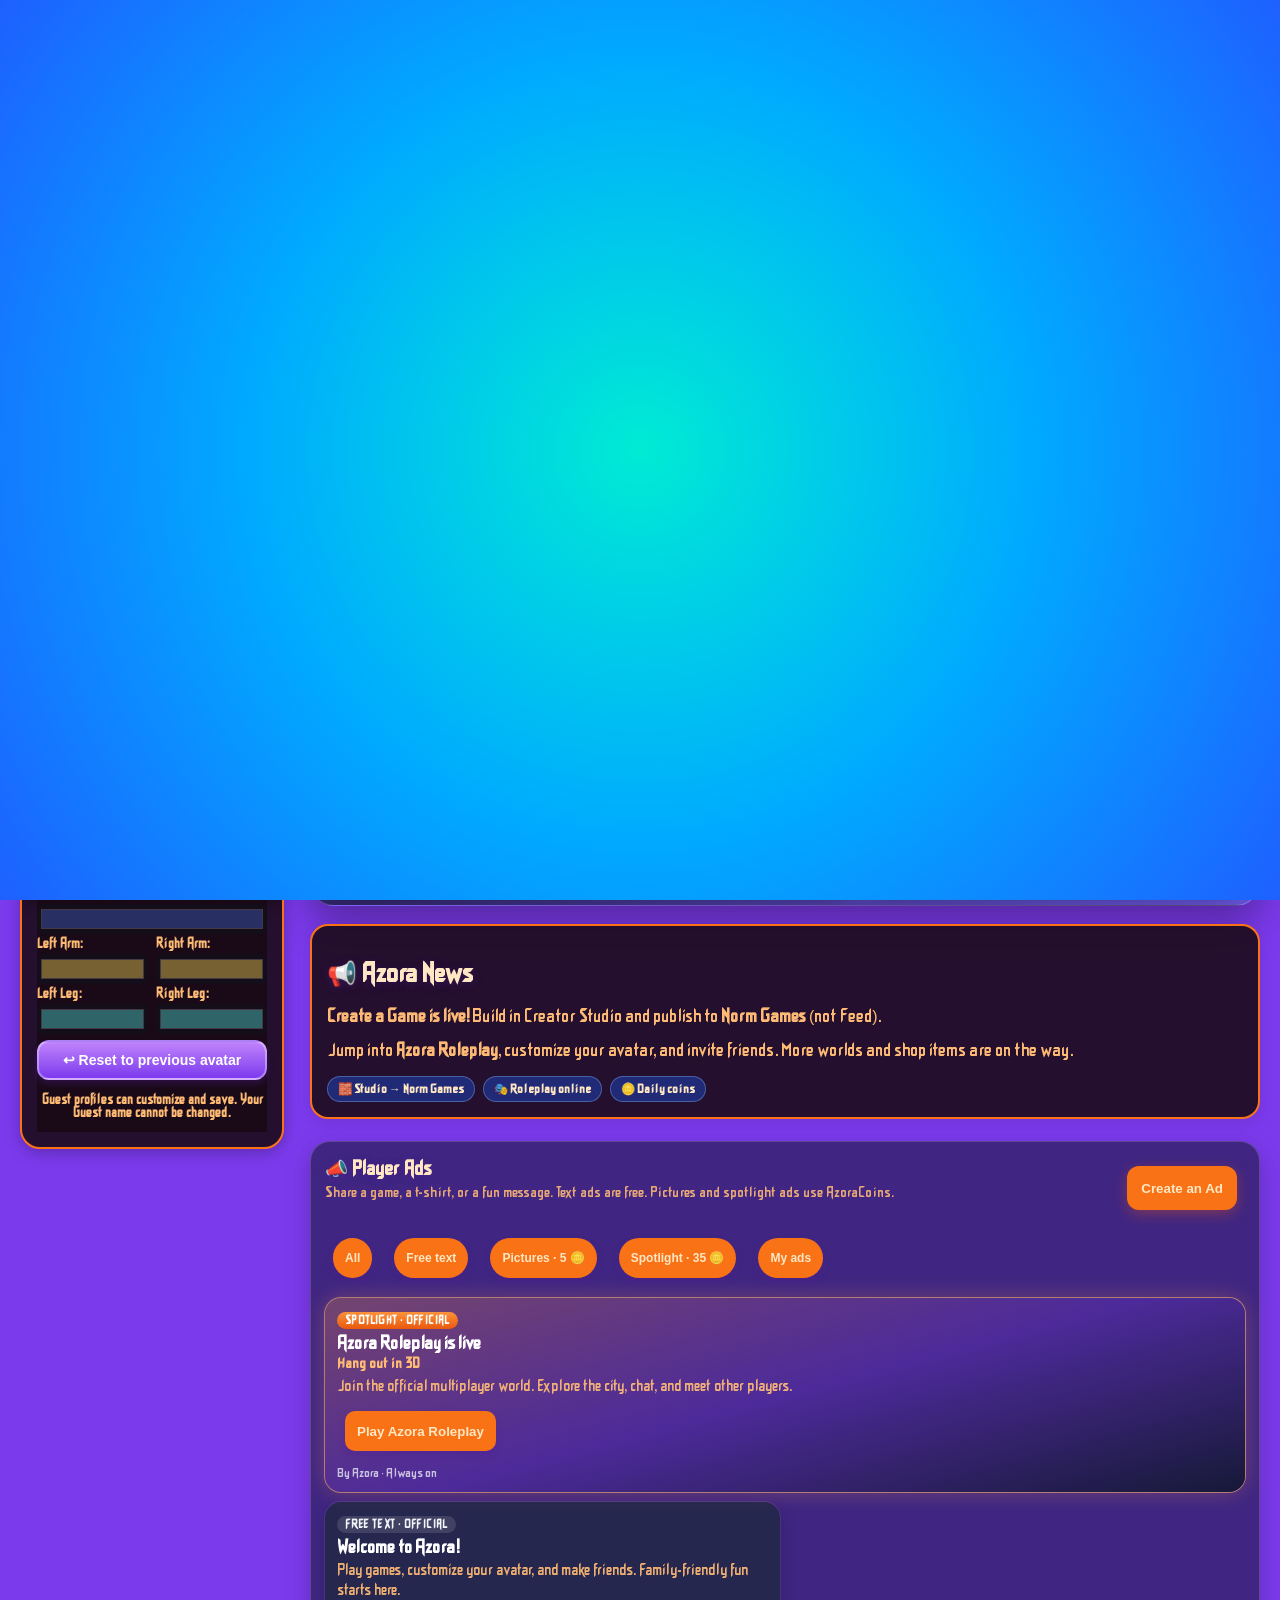
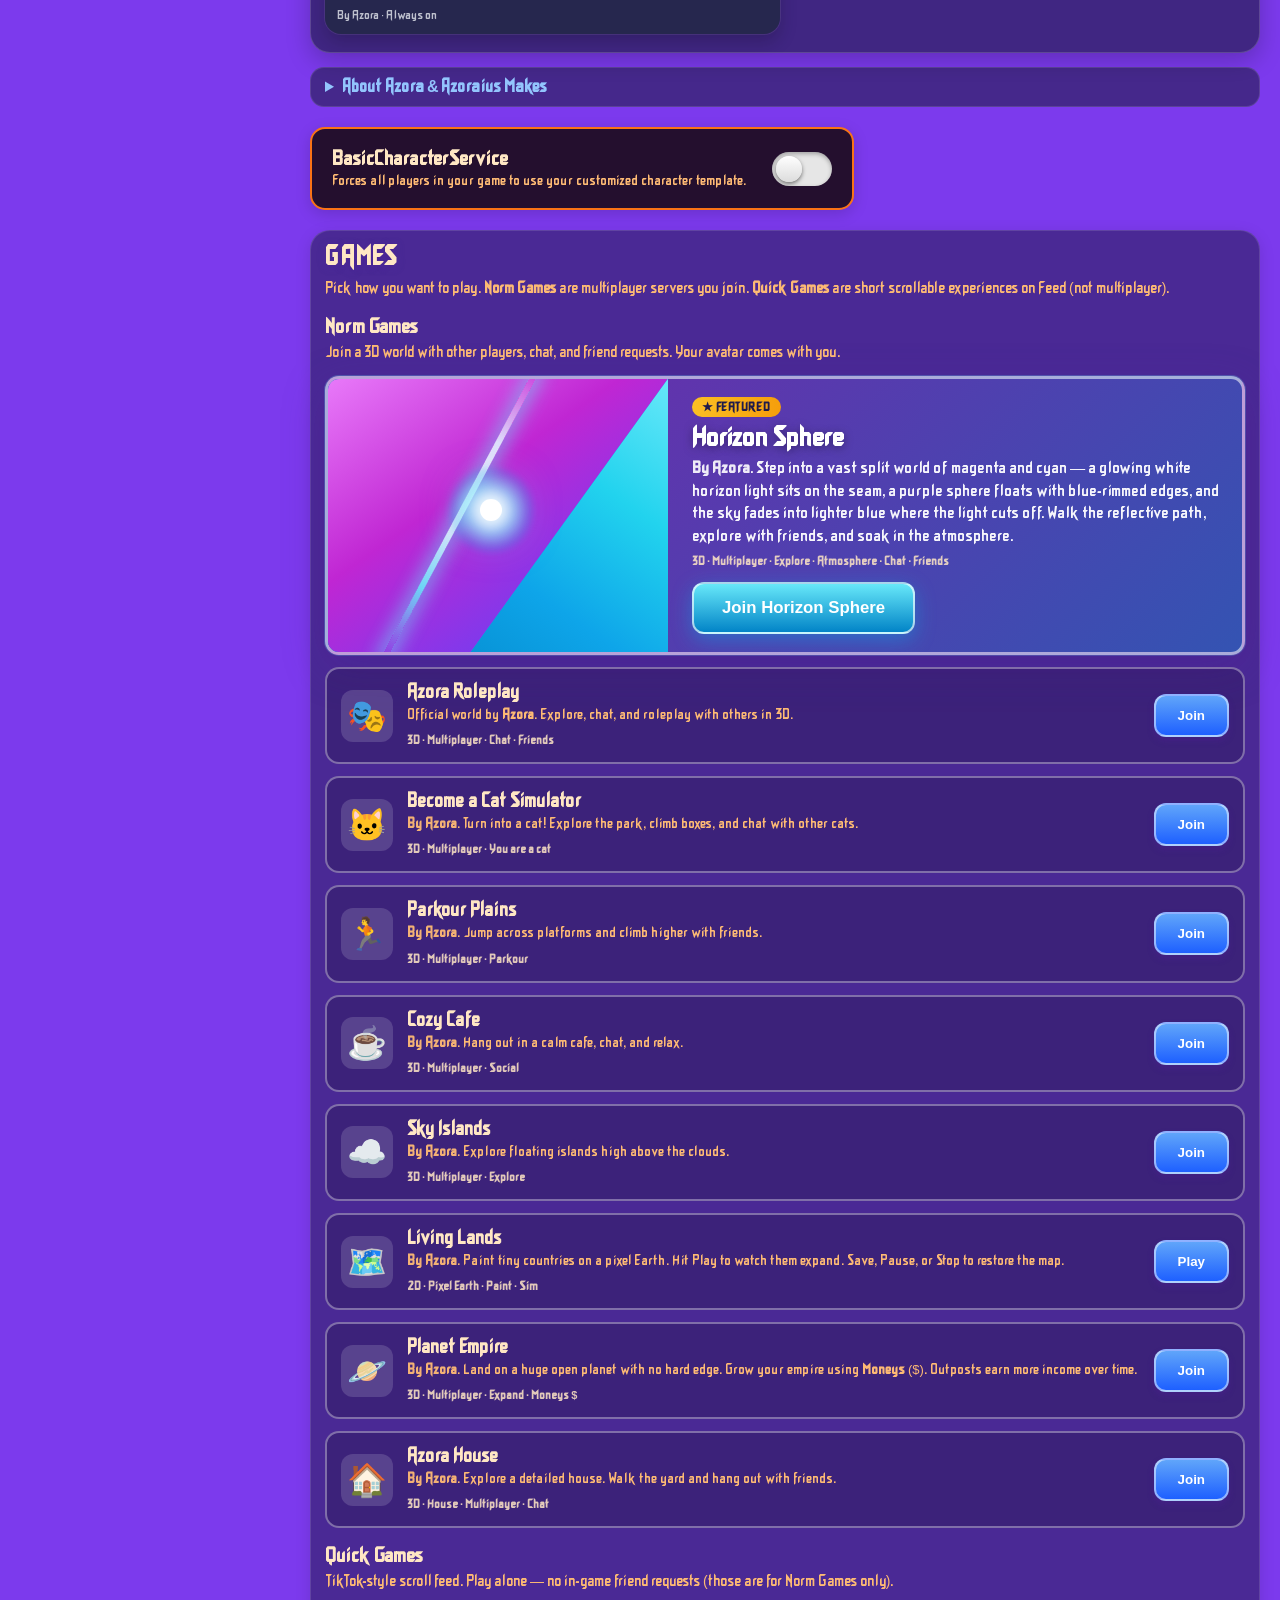
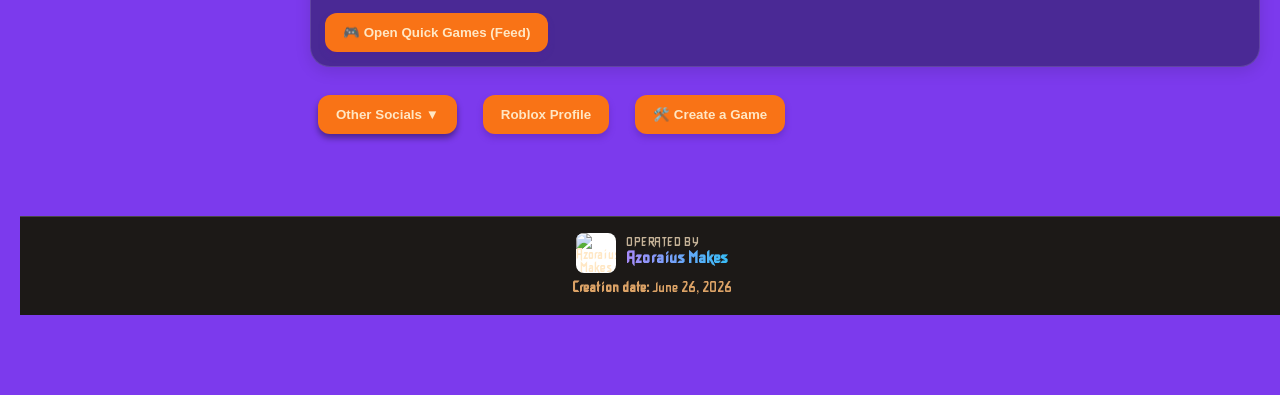
==== index.html @ 71beddd8 "Add files via upload" ====
<!DOCTYPE html>
<html lang="en" data-azora-shell="web">
<head>
    <meta charset="UTF-8">
    <meta name="viewport" content="width=device-width, initial-scale=1.0, viewport-fit=cover">
    <title>Azora</title>
    <meta name="application-name" content="Azora">
    <meta name="theme-color" content="#1e60ff">
    <meta name="mobile-web-app-capable" content="yes">
    <meta name="apple-mobile-web-app-capable" content="yes">
    <meta name="apple-mobile-web-app-status-bar-style" content="black-translucent">
    <meta name="apple-mobile-web-app-title" content="Azora">
    <link rel="manifest" href="manifest-azora.json">
    <link rel="apple-touch-icon" href="logo.jpg?v=70.2">
    <link rel="icon" href="logo.jpg?v=70.2">
    <link rel="stylesheet" href="style.css?v=72.34">
    <script src="https://cdnjs.cloudflare.com/ajax/libs/three.js/r128/three.min.js"></script>
</head>
<body>

<!-- Full-screen edge color wipe (behind all UI) -->
<div id="azoraBgWipe" aria-hidden="true">
    <div class="azora-bg-base" id="azoraBgBase"></div>
    <div class="azora-bg-wave" id="azoraBgWave"></div>
</div>
<canvas id="azoraSparkleLayer" class="azora-sparkle-layer" width="800" height="600" aria-hidden="true"></canvas>
<div id="azoraHalloweenLayer" class="azora-halloween-layer" aria-hidden="true"></div>

<div id="azoraDosOverlay" class="azora-dos-overlay" style="display:none;" aria-hidden="true">
    <pre id="azoraDosLog" class="azora-dos-log"></pre>
    <div class="azora-dos-row">
        <span>C:\AZORA&gt;</span>
        <input id="azoraDosInput" type="text" autocomplete="off" spellcheck="false" aria-label="Azora command line">
    </div>
</div>

<div id="azoraForumOverlay" class="azora-forum-overlay" style="display:none;">
    <div class="azora-forum-shell">
        <header>
            <strong>Azora Community Forum</strong>
            <button type="button" onclick="closeAzoraForum()">Close</button>
        </header>
        <div id="azoraForumThreads" class="azora-forum-threads"></div>
        <form onsubmit="postAzoraForumThread(event)">
            <input id="forumTitle" maxlength="80" placeholder="Thread title">
            <textarea id="forumBody" maxlength="400" placeholder="Write a post"></textarea>
            <button type="submit">Post thread</button>
        </form>
    </div>
</div>

<div id="azoraWin95Desktop" class="azora-win95" style="display:none;" aria-hidden="true">
    <div class="win95-icons">
        <button type="button" onclick="openWin95App('shop')">Shop</button>
        <button type="button" onclick="openWin95App('bag')">Bag</button>
        <button type="button" onclick="openWin95App('chat')">Chat</button>
        <button type="button" onclick="openWin95App('settings')">Settings</button>
        <button type="button" onclick="applyDecadeTheme('2026')">My Computer<br>(Exit)</button>
    </div>
    <div class="win95-taskbar"><span>Start</span><span>Azora 95</span></div>
</div>

<!-- Offline / no internet full-screen -->
<div id="azoraOfflineScreen" class="azora-offline-screen" style="display:none;" aria-hidden="true" role="alert">
    <div class="azora-offline-inner">
        <div class="azora-offline-icon" aria-hidden="true">
            <svg class="azora-wifi-svg" viewBox="0 0 64 64" width="88" height="88" xmlns="http://www.w3.org/2000/svg">
                <!-- Tilted wifi arcs + slash -->
                <g transform="rotate(-18 32 32)">
                    <path d="M8 26c13-13 35-13 48 0" fill="none" stroke="currentColor" stroke-width="4" stroke-linecap="round" opacity="0.35"/>
                    <path d="M16 34c9-9 23-9 32 0" fill="none" stroke="currentColor" stroke-width="4" stroke-linecap="round" opacity="0.55"/>
                    <path d="M24 42c5-5 11-5 16 0" fill="none" stroke="currentColor" stroke-width="4" stroke-linecap="round" opacity="0.75"/>
                    <circle cx="32" cy="50" r="3.5" fill="currentColor"/>
                    <line x1="14" y1="52" x2="50" y2="16" stroke="currentColor" stroke-width="5" stroke-linecap="round"/>
                </g>
            </svg>
        </div>
        <div class="azora-offline-text">
            <h1>It looks like you haven&apos;t connected to the internet.</h1>
            <p class="azora-offline-lead">Azora needs a connection for some features — like cloud accounts, updates, and joining live Norm Games.</p>
            <ul class="azora-offline-list">
                <li>Check your Wi‑Fi or mobile data</li>
                <li>Turn airplane mode off if it&apos;s on</li>
                <li>Then tap Try again below</li>
            </ul>
            <p class="azora-offline-note">Saved progress on this device still stays on this device. You can keep using offline parts once you&apos;re back online.</p>
            <button type="button" class="azora-offline-retry" id="azoraOfflineRetryBtn" onclick="retryAzoraConnection()">Try again</button>
            <p class="azora-offline-status" id="azoraOfflineStatus"></p>
        </div>
    </div>
</div>

<!-- Connection lost reminder (10 seconds) -->
<div id="azoraConnectionLostToast" class="azora-connection-lost-toast" style="display:none;" role="alert" aria-live="assertive">
    <div class="azora-cl-inner">
        <span class="azora-cl-icon" aria-hidden="true">📡</span>
        <div class="azora-cl-copy">
            <span class="azora-cl-text">Your connection was lost. Please connect to the internet.</span>
            <span class="azora-cl-sub">Azora will keep running — some features may not work (cloud accounts, live multiplayer, updates).</span>
            <span class="azora-cl-mode" id="azoraClModeLine">Mode: Play Azora Offline — some features may not work</span>
        </div>
    </div>
    <div class="azora-cl-bar"><div class="azora-cl-bar-fill" id="azoraConnectionLostBar"></div></div>
</div>

<div id="introSplash" class="intro-splash">
    <div class="intro-content">
        <h2 class="slide-text text-welcome">Welcome to</h2>
        <h1 class="slide-text text-azora">Azora</h1>
    </div>
</div>

<div id="azoraLoadingScreen" class="azora-loading-screen" style="display:none;" aria-hidden="true">
    <div class="azora-loading-stage" id="azoraLoadingStage">
        <p class="azora-loading-status" id="azoraLoadingStatus">Checking internet connection...</p>
        <canvas id="azoraEarthCanvas" class="azora-earth-canvas" width="280" height="280" aria-label="Rotating Earth"></canvas>
        <p class="azora-loading-hint" id="azoraLoadingHint"></p>
        <div id="azoraOfflineError" class="azora-offline-error" style="display:none;">
            <strong>No internet connection</strong>
            <p>Azora needs a connection to continue. Check your Wi‑Fi or data, then tap Retry.</p>
            <button type="button" onclick="retryAzoraInternetCheck()">Retry</button>
        </div>
    </div>
</div>

<div id="accountOverlay" class="overlay" style="display:none;">
    <div class="popup">
        <img src="logo.jpg?v=70.2" class="popupLogo" alt="Azora Logo">
        <h1 id="popupTitle">Join Azora</h1>
        <p id="popupSubtitle">Build games.<br>Customize avatars.<br>Have fun.</p>
        <input id="username" type="text" placeholder="Username">
        <input id="password" type="password" placeholder="Password">
        <input id="confirmPassword" type="password" placeholder="Confirm Password">
        <input id="email" type="email" placeholder="Email (strongly recommended)">
        
        <div class="gender-picker" id="signupGenderPicker" role="group" aria-label="Avatar gender">
            <span class="gender-picker-label">Avatar style</span>
            <div class="gender-picker-row">
                <label class="gender-option">
                    <input type="radio" name="azoraGender" value="boy" checked>
                    <span class="gender-chip">👦 Boy</span>
                </label>
                <label class="gender-option">
                    <input type="radio" name="azoraGender" value="girl">
                    <span class="gender-chip">👧 Girl</span>
                </label>
            </div>
            <small class="gender-hint">Girls get hair, a different face, and a pink-style torso. You can still recolor limbs later.</small>
        </div>

        <label class="checkbox">
          <input type="checkbox" id="tosCheckbox">
          I agree to the <a href="#" onclick="openTOS(event)" style="color:#1e60ff;text-decoration:underline;">Terms of Service</a>
        </label>
        <label class="checkbox"><input type="checkbox"> I agree to follow the Community Rules</label>
        <p id="accountError" class="account-error" style="display:none;"></p>
        <p id="forgotPasswordLink" style="display:none;margin:8px 0 0;font-size:13px;">
            <a href="#" onclick="openForgotPassword();return false;" style="color:#1e60ff;font-weight:bold;">Forgot password?</a>
        </p>
        <button id="mainButton">Create Account</button>

        <div class="guest-divider">or</div>

        <button type="button" id="guestContinueBtn" class="guest-main-btn" onclick="continueAsGuest()">
            👤 Continue as Guest
        </button>
        <p class="guest-hint">Guest accounts can save your avatar and set a password + email.<br>You keep a Guest name you cannot change.</p>

        <p>Already have an account? <a href="#" id="switchMode">Log In</a>
           &nbsp;·&nbsp; <a href="#" onclick="continueAsGuest();return false;" style="color:#64748b;font-weight:bold;">Continue as Guest</a></p>
    </div>
</div>


<div id="forgotPasswordOverlay" class="overlay" style="display:none;z-index:10050;">
    <div class="popup" style="max-width:min(360px,calc(100vw - 20px));text-align:left;">
        <h2 style="text-align:center;color:#1e60ff !important;">Forgot password</h2>
        <p id="forgotStatus" class="account-error" style="display:block;min-height:1.2em;"></p>
        <div id="forgotStepEmail">
            <p style="color:#333 !important;font-size:13px;margin:0 0 8px;">Accounts <strong>with email</strong>: enter your email. A 6-digit code is sent from <strong>azorahavefun@gmail.com</strong> and expires in <strong>15 minutes</strong>.</p>
            <input id="forgotEmailInput" type="email" placeholder="Email (optional if you have a Backup Key)">
            <p style="color:#333 !important;font-size:12px;margin:12px 0 6px;">Accounts <strong>without email</strong>: paste your Backup Recovery Key instead.</p>
            <input id="forgotBackupKeyInput" type="text" placeholder="Backup Recovery Key (XXXX-XXXX-...)">
            <button type="button" onclick="startForgotPasswordSend()" style="width:100%;margin-top:10px;">Send / verify recovery</button>
        </div>
        <div id="forgotStepCode" style="display:none;">
            <label style="font-size:12px;font-weight:bold;color:#1e60ff;">6-digit verification code</label>
            <input id="forgotCodeInput" type="text" placeholder="123456" maxlength="6" inputmode="numeric">
            <button type="button" onclick="verifyForgotCode()" style="width:100%;margin-top:10px;">Verify code</button>
        </div>
        <div id="forgotStepNewPass" style="display:none;">
            <input id="forgotNewPass" type="password" placeholder="New password">
            <input id="forgotNewPass2" type="password" placeholder="Confirm new password">
            <button type="button" onclick="finishForgotPassword()" style="width:100%;margin-top:10px;background:linear-gradient(180deg,#34d399,#059669);color:#fff;">Save new password</button>
        </div>
        <button type="button" class="secondary" onclick="closeForgotPassword()" style="width:100%;margin-top:10px;">Cancel</button>
    </div>
</div>

<div id="tosOverlay" class="overlay" style="display:none;">
    <div class="popup tos-popup">
        <h2>Terms of Service</h2>
        <div class="tos-content">
            <h3>1. Introduction</h3>
            <p>Welcome to Azora! By accessing or using our platform, you agree to be bound by these Terms of Service (TOS). Please read them carefully.</p>
            <h3>2. Code of Conduct</h3>
            <p>You agree not to exploit, hack, or disrupt Azora services. Toxic behavior, harassment, and cheating are strictly prohibited.</p>
            <h3>3. Avatar Customization &amp; Moderation</h3>
            <p>To keep Azora safe, fully naked single-color avatars (such as solid red, solid blue, or solid white) are not allowed. System safeguards may automatically apply a darker torso to your character to ensure appropriate attire.</p>
            <h3>4. Game Publishing</h3>
            <p>By publishing games on Azora, you grant players the right to play and explore your creations. You retain the intellectual rights to your code, but must ensure all game content complies with our Community Rules.</p>
            <h3>5. Account Data</h3>
            <p>Your account information is stored locally on your device. Azora is not responsible for data loss caused by clearing browser cookies or local storage.</p>
        </div>
        <button onclick="closeTOS()">Close &amp; Return</button>
    </div>
</div>

<div id="searchOverlay" class="overlay" style="display:none;">
    <div class="popup search-popup">
        <h2>🔍 Search Azora</h2>
        <div class="search-tabs">
            <button id="searchUsersTab" class="tab-btn active" onclick="setSearchTab('users')">Users</button>
            <button id="searchGamesTab" class="tab-btn" onclick="setSearchTab('games')">Games</button>
        </div>
        <input id="searchInput" type="text" placeholder="Search usernames..." oninput="watchEqetechSearch(this);performSearch()">
        <div class="search-results" id="searchResultsContainer"></div>
        <button onclick="closeSearch()">Close</button>
    </div>
</div>

<div id="settingsOverlay" class="overlay" style="display:none;">
    <div class="popup settings-popup" style="max-width:min(380px,calc(100vw - 20px));text-align:left;">
        <h2 style="text-align:center;">⚙️ Settings</h2>

        <div class="settings-tabs">
            <button type="button" class="settings-tab active" id="settingsTabBasic" onclick="switchSettingsTab('basic')">Basic Settings</button>
            <button type="button" class="settings-tab" id="settingsTabThemes" onclick="switchSettingsTab('themes')">Themes</button>
            <button type="button" class="settings-tab" id="settingsTabProtocols" onclick="switchSettingsTab('protocols')">Timeline Split</button>
            <button type="button" class="settings-tab" id="settingsTabVersions" onclick="switchSettingsTab('versions')">Versions</button>
            <button type="button" class="settings-tab" id="settingsTabSecurity" onclick="switchSettingsTab('security')">Security</button>
            <button type="button" class="settings-tab" id="settingsTabAccounts" onclick="switchSettingsTab('accounts')">Accounts</button>
        </div>

        <!-- BASIC SETTINGS -->
        <div id="settingsPanelBasic" class="settings-panel">
            <div class="settings-section" id="identitySettingsSection">
                <label class="settings-label">Identity</label>
                <p class="settings-hint" style="margin-top:0;">Display name is what friends see first. Username is your permanent handle everywhere on Azora.</p>
                <label class="settings-label" style="font-size:12px;margin-top:10px;">Display name</label>
                <input id="displayNameInput" type="text" class="settings-input" maxlength="24" placeholder="Display name" autocomplete="off">
                <p id="displayNameCooldown" class="settings-hint" style="margin:4px 0 0;"></p>
                <button type="button" onclick="saveDisplayNameChange()" style="width:100%;margin-top:8px;">Save Display Name</button>
                <hr style="margin:14px 0;border:none;border-top:1px solid rgba(30,96,255,0.2);">
                <label class="settings-label" style="font-size:12px;">Username</label>
                <p class="settings-hint" style="margin:0 0 6px;">Changing your username is free, but it updates <strong>everywhere</strong>. You must answer a few questions and confirm your password.</p>
                <button type="button" onclick="openUsernameChangeFlow()" style="width:100%;">Change Username…</button>
                <label class="settings-label" style="font-size:12px;margin-top:12px;display:flex;align-items:center;gap:8px;">
                    <input type="checkbox" id="showPastUsernamesToggle" onchange="toggleShowPastUsernames(this.checked)" style="width:auto;margin:0;">
                    Show past usernames on my profile
                </label>
                <p class="settings-hint" style="margin:4px 0 0;">On by default. Turn off if you do not want others to see old usernames.</p>
                <p id="identitySettingsMsg" class="settings-hint" style="display:none;margin-top:8px;"></p>
            </div>
            <p class="settings-hint">Looks live in the <strong>Themes</strong> tab. Colors change. Features stay the same.</p>
            <button type="button" onclick="switchSettingsTab('themes')" style="width:100%;margin-bottom:10px;">Open Themes</button>
            <div class="settings-section" style="display:none;">
                <label class="settings-label">Theme</label>
                <p class="settings-hint" style="margin-top:0;">Pick a look for Azora. Popups stay dark blue / black / purple with light text.</p>
                <select id="themeSelect" onchange="changeTheme(this.value)" class="settings-input">
                    <option value="auto">Automatic (day / night)</option>
                    <option value="midnight">Midnight</option>
                    <option value="void">Void</option>
                    <option value="ocean">Ocean</option>
                    <option value="cobalt">Cobalt</option>
                    <option value="sapphire">Sapphire</option>
                    <option value="storm">Storm</option>
                    <option value="royal">Royal Purple</option>
                    <option value="grape">Grape</option>
                    <option value="amethyst">Amethyst</option>
                    <option value="orchid">Orchid</option>
                    <option value="nebula">Nebula</option>
                    <option value="galaxy">Galaxy</option>
                    <option value="aurora">Aurora</option>
                    <option value="twilight">Twilight</option>
                    <option value="indigo">Indigo</option>
                    <option value="cyber">Cyber</option>
                    <option value="ice">Ice Night</option>
                    <option value="moonlight">Moonlight</option>
                    <option value="slate">Slate</option>
                    <option value="forest">Forest Night</option>
                    <option value="mint">Mint Night</option>
                    <option value="ember">Ember</option>
                    <option value="sunset">Sunset</option>
                    <option value="candy">Candy Night</option>
                    <option value="blueberry">Blueberry</option>
                    <option value="prism">Prism</option>
                    <option value="lava">Lava Night</option>
                    <option value="classic603">Old Azora (603blox Web)</option>
                    <option value="gold">Gold</option>
                    <option value="silver">Silver</option>
                    <option value="neon">Neon Night</option>
                    <option value="sparkle">Nostalgic Sparkles</option>
                    <option value="bronze">Bronze</option>
                    <option value="rosegold">Rose Gold</option>
                    <option value="chrome">Chrome</option>
                </select>
                <div class="theme-grid" id="themeGrid"></div>
            </div>
            
            <div class="settings-section" id="appUpdateSettingsSection">
                <label class="settings-label">App updates</label>
                <p class="settings-hint" style="margin-top:0;">Check if a newer version of Azora is available. Updating closes the app and reopens the latest version.</p>
                <button type="button" id="checkForUpdatesBtn" class="azora-update-btn" style="width:100%;margin:8px 0 0;" onclick="checkForAzoraUpdates(true)">Check for updates</button>
                <p id="checkForUpdatesStatus" class="settings-hint" style="margin-top:8px;"></p>
            </div>

            <div class="settings-section" id="azoraWhatsNewSection">
                <label class="settings-label">What's new</label>
                <p class="settings-hint" style="margin-top:0;">Latest Mid Alpha notes on this device.</p>
                <ul class="azora-whats-new-list" id="azoraWhatsNewList"></ul>
            </div>

            <div class="settings-section" id="guestAccountSettingsSection" style="display:none;">
                <label class="settings-label">Guest login extras</label>
                <p class="settings-hint" style="margin-top:0;">Guests keep a Guest name they cannot change. You can add a password and email so you can log back in.</p>
                <input id="guestEmailInput" type="email" class="settings-input" placeholder="Email (optional)" autocomplete="off">
                <input id="guestPasswordInput" type="password" class="settings-input" placeholder="Set a password" style="margin-top:8px;">
                <button type="button" onclick="saveGuestLoginExtras()" style="width:100%;margin-top:8px;">Save guest password / email</button>
                <p id="guestAccountSettingsMsg" class="settings-hint" style="margin-top:8px;"></p>
            </div>

            <div class="settings-section" id="azoraStageSettingsSection">
                <label class="settings-label">Azora stage</label>
                <div class="azora-stage-card" id="azoraStageCard">
                    <span class="azora-stage-pill" id="azoraStagePill">Mid Alpha</span>
                    <p class="azora-stage-title" id="azoraStageTitle">Azora is in Mid Alpha</p>
                    <p class="azora-stage-copy" id="azoraStageCopy">The main features are playable. Cloud accounts, IDs, and some site flags are still being made extra solid. Next stops: Late Alpha, then Early Beta.</p>
                    <p class="azora-stage-meta" id="azoraStageMeta">App version 72.3</p>
                </div>
            </div>

<div class="settings-section">
                <label class="settings-label">Browser Color</label>
                <div class="browser-color-row">
                    <input type="color" id="browserColorPicker" value="#1e60ff" onchange="changeBrowserColor(this.value)" class="browser-color-input">
                    <input type="text" id="browserColorHex" value="#1e60ff" maxlength="7" class="settings-input browser-color-hex" onchange="changeBrowserColor(this.value)" placeholder="#1e60ff">
                    <button type="button" class="browser-color-reset" onclick="changeBrowserColor('#1e60ff')">Reset</button>
                </div>
                <small class="settings-hint">The whole site shifts to this color. Darker parts become darker shades of it; lighter parts become lighter shades. Status dots and error colors stay the same.</small>
            </div>
            <div class="settings-section">
                <label class="settings-label">Browser Style</label>
                <select id="browserStyleSelect" onchange="changeBrowserStyle(this.value)" class="settings-input">
                    <option value="normal">Normal (Default)</option>
                    <option value="glossy">Glossy</option>
                    <option value="metallic">Metallic</option>
                    <option value="matte">Matte</option>
                    <option value="neon">Neon</option>
                    <option value="soft">Soft</option>
                </select>
                <small class="settings-hint">How cards, buttons, and panels look — only you see this on your device</small>
                <div class="browser-style-preview" id="browserStylePreview">
                    <div class="bsp-card">Preview</div>
                    <button type="button" class="bsp-btn">Button</button>
                </div>
            </div>
            <div class="settings-section">
                <label class="settings-label">Visual Effects</label>
                <label class="checkbox" style="color:#333 !important;margin-top:6px;">
                    <input type="checkbox" id="fallingTextToggle" onchange="toggleFallingText()"> Enable Falling Phrases <small style="opacity:0.7">(off by default — can lag games)</small>
                </label>
            </div>

            <div class="settings-section">
                <label class="settings-label">Broadcast popup duration</label>
                <p class="settings-hint" style="margin:0 0 8px;">How long staff / system broadcast messages stay on your screen. Saved on this device.</p>
                <div class="broadcast-duration-grid" id="broadcastDurationGrid" role="list">
                    <button type="button" class="bdur-btn" data-ms="10000" onclick="setBroadcastDuration(10000)">10 seconds<span class="bdur-sub"></span></button>
                    <button type="button" class="bdur-btn" data-ms="30000" onclick="setBroadcastDuration(30000)">30 seconds<span class="bdur-sub"></span></button>
                    <button type="button" class="bdur-btn" data-ms="60000" onclick="setBroadcastDuration(60000)">1 minute<span class="bdur-sub bdur-default">(Default)</span></button>
                    <button type="button" class="bdur-btn" data-ms="120000" onclick="setBroadcastDuration(120000)">2 minutes<span class="bdur-sub"></span></button>
                    <button type="button" class="bdur-btn" data-ms="180000" onclick="setBroadcastDuration(180000)">3 minutes<span class="bdur-sub"></span></button>
                    <button type="button" class="bdur-btn" data-ms="240000" onclick="setBroadcastDuration(240000)">4 minutes<span class="bdur-sub"></span></button>
                    <button type="button" class="bdur-btn" data-ms="300000" onclick="setBroadcastDuration(300000)">5 minutes<span class="bdur-sub"></span></button>
                    <button type="button" class="bdur-btn" data-ms="360000" onclick="setBroadcastDuration(360000)">6 minutes<span class="bdur-sub"></span></button>
                    <button type="button" class="bdur-btn" data-ms="420000" onclick="setBroadcastDuration(420000)">7 minutes<span class="bdur-sub"></span></button>
                    <button type="button" class="bdur-btn" data-ms="480000" onclick="setBroadcastDuration(480000)">8 minutes<span class="bdur-sub"></span></button>
                    <button type="button" class="bdur-btn" data-ms="540000" onclick="setBroadcastDuration(540000)">9 minutes<span class="bdur-sub"></span></button>
                    <button type="button" class="bdur-btn" data-ms="600000" onclick="setBroadcastDuration(600000)">10 minutes<span class="bdur-sub"></span></button>
                </div>
            </div>
            <!-- Manual status selector removed — Online / Offline is live from presence -->
        </div>

        <div id="settingsPanelThemes" class="settings-panel" style="display:none;">
            <div class="settings-section">
                <label class="settings-label">Azora: Halloween Update</label>
                <p class="settings-hint" style="margin-top:0;">Friendly-spooky colors, bats, and the Halloween font. Your avatar stays the same.</p>
                <label class="aturius-toggle-row"><input type="checkbox" id="halloweenEventToggle" checked onchange="setHalloweenEvent(this.checked)"> Turn on Halloween Update</label>
            </div>
            <div class="settings-section">
                <label class="settings-label">Themes</label>
                <p class="settings-hint" style="margin-top:0;">This only changes colors. Chat, games, accounts, and buttons still work the same.</p>
                <button type="button" id="oldAzoraThemeBtn" class="old-azora-theme-btn" onclick="applyOldAzoraTheme()">Change to old Azora (603blox Web)</button>
                <p id="oldAzoraThemeStatus" class="settings-hint" style="margin-top:8px;"></p>
                <p class="settings-hint">Or pick any other look:</p>
                <div class="theme-grid" id="themeGridThemes"></div>
            </div>
        </div>

        <div id="settingsPanelProtocols" class="settings-panel" style="display:none;">
            <div class="settings-section">
                <label class="settings-label">Timeline Split / Protocols</label>
                <p class="settings-hint" style="margin-top:0;">This is not a color theme. A protocol changes layout and how tools work to match that year. Default is Current Azora (June 26, 2026).</p>
                <select id="decadeSelect" class="settings-input" onchange="changeDecadeTheme(this.value)">
                    <option value="2026">Current Azora (June 26, 2026)</option>
                    <option value="2016">2016 Legacy Protocol</option>
                    <option value="2006">2006 Web 1.0 Protocol</option>
                    <option value="1996">1996 Retro Desktop Protocol</option>
                    <option value="1986">1986 Terminal Protocol</option>
                </select>
                <p id="decadeThemeStatus" class="settings-hint" style="margin-top:8px;">Default: Current Azora (June 26, 2026).</p>
                <button type="button" id="openForumBtn" class="settings-input" onclick="openAzoraForum()" style="display:none;margin-top:10px;">Open Community Forum</button>
            </div>
        </div>

        <div id="settingsPanelVersions" class="settings-panel" style="display:none;">
            <div class="settings-section">
                <label class="settings-label">Version Shelf</label>
                <p class="settings-hint" style="margin-top:0;">This launches a real older build. Put each version in its own folder inside <code>Azora Assets/ExtraContent/Versions/</code>, like <code>ExtraContent/Versions/1.0/index.html</code> and <code>ExtraContent/Versions/10.11/index.html</code>.</p>
                <select id="azoraVersionSelect" class="settings-input"></select>
                <button type="button" onclick="launchAzoraVersion()" style="margin-top:8px;">Load this version</button>
                <p id="azoraVersionStatus" class="settings-hint" style="margin-top:8px;"></p>
                <p class="settings-hint">Custom folder name (must sit under versions/):</p>
                <input id="azoraVersionCustom" class="settings-input" placeholder="example: 7.2">
                <button type="button" onclick="launchAzoraVersion(document.getElementById('azoraVersionCustom').value)">Load custom folder</button>
                <button type="button" onclick="scanAzoraVersions()" style="margin-top:8px;">Check which folders exist</button>
            </div>
        </div>

        <!-- SECURITY -->
        <div id="settingsPanelSecurity" class="settings-panel" style="display:none;">
            <div class="settings-section">
                <label class="settings-label">Change Password</label>
                <input type="password" id="currentPassword" class="settings-input" placeholder="Current password">
                <input type="password" id="newPassword" class="settings-input" placeholder="New password">
                <input type="password" id="confirmNewPassword" class="settings-input" placeholder="Confirm new password">
                <p id="securityError" class="account-error" style="display:none;margin-top:10px;"></p>
                <p id="securitySuccess" class="security-success" style="display:none;margin-top:10px;"></p>
                <button type="button" onclick="changePassword()" style="width:100%;margin-top:12px;background:linear-gradient(180deg,#3b82f6,#1e60ff);color:#fff;">Update Password</button>
            </div>
            <div class="settings-section">
                <label class="settings-label">Account</label>
                <p id="securityAccountInfo" class="settings-hint" style="margin-top:6px;">Sign in with a full account to manage security.</p>
            </div>
            <div class="settings-section" id="parentalControlsSection">
                <label class="settings-label">👨‍👩‍👧 Parental Controls</label>
                <p class="settings-hint" style="margin:0 0 8px;">Parents can lock Buy AzoraCoins &amp; subscriptions on this account. Daily login gifts, donations, and in-game rewards still work.</p>
                <div id="parentalStatusLine" class="settings-hint" style="margin-bottom:8px;">Purchase lock: <strong id="parentalLockState">Off</strong></div>
                <label class="settings-hint" style="display:block;margin-bottom:4px;">Daily purchase limit (AzoraCoins from Buy AzoraCoins — 0 = no limit)</label>
                <input type="number" id="parentalDailyLimit" class="settings-input" min="0" step="0.01" value="0" placeholder="0 = unlimited">
                <div id="parentalEnableBox" style="margin-top:10px;">
                    <label class="settings-hint" style="display:block;margin-bottom:4px;">Create an 8-digit passkey to turn lock ON</label>
                    <input type="password" id="parentalNewPasskey" class="settings-input" maxlength="8" inputmode="numeric" pattern="[0-9]*" placeholder="8 digits" autocomplete="new-password">
                    <input type="password" id="parentalNewPasskey2" class="settings-input" maxlength="8" inputmode="numeric" pattern="[0-9]*" placeholder="Confirm passkey" style="margin-top:6px;" autocomplete="new-password">
                    <button type="button" onclick="enableParentalPurchaseLock()" style="width:100%;margin-top:10px;background:linear-gradient(180deg,#16a34a,#14532d);color:#fff;">Turn ON purchase lock</button>
                </div>
                <div id="parentalDisableBox" style="margin-top:10px;display:none;">
                    <label class="settings-hint" style="display:block;margin-bottom:4px;">Enter passkey to turn lock OFF</label>
                    <input type="password" id="parentalUnlockPasskey" class="settings-input" maxlength="8" inputmode="numeric" pattern="[0-9]*" placeholder="8-digit passkey" autocomplete="off">
                    <button type="button" onclick="disableParentalPurchaseLock()" style="width:100%;margin-top:10px;background:linear-gradient(180deg,#64748b,#334155);color:#fff;">Turn OFF purchase lock</button>
                </div>
                <p id="parentalError" class="account-error" style="display:none;margin-top:8px;"></p>
                <p id="parentalSuccess" class="security-success" style="display:none;margin-top:8px;"></p>
            </div>
        </div>

        <hr style="margin:18px 0;">
        <button onclick="logoutUser()" style="background:#ff3b30;color:#ffffff;width:100%;">Log Out</button>
        
        <!-- ACCOUNTS / ALTS -->
        <div id="settingsPanelAccounts" class="settings-panel" style="display:none;">
            <div class="settings-section">
                <label class="settings-label">Alt accounts</label>
                <p class="settings-hint" style="margin-top:0;">You can keep up to <strong>10</strong> accounts ready to switch. To create another after that, log out of all first.</p>
                <p id="altSlotCount" class="settings-hint">0 / 10 slots used</p>
                <div id="altAccountsList" class="alt-accounts-list"></div>
            </div>
            <div class="settings-section">
                <label class="settings-label">Create a new Alt</label>
                <input id="altNewUsername" type="text" class="settings-input" placeholder="New username" maxlength="24" autocomplete="off">
                <input id="altNewPassword" type="password" class="settings-input" placeholder="Password" style="margin-top:8px;" autocomplete="new-password">
                <input id="altNewPassword2" type="password" class="settings-input" placeholder="Confirm password" style="margin-top:8px;" autocomplete="new-password">
                <p id="altCreateError" class="account-error" style="display:none;margin-top:8px;"></p>
                <button type="button" id="altCreateBtn" onclick="createAltAccountFromSettings()" style="width:100%;margin-top:10px;background:linear-gradient(180deg,#3b82f6,#1e40af);color:#fff;">Create Alt account</button>
            </div>
            <div class="settings-section">
                <button type="button" onclick="logoutAllAltAccounts()" style="width:100%;background:#111;color:#fff;border:1px solid #444;">Log out of all accounts</button>
                <small class="settings-hint">Clears all 10 slots so you can create new alts. You will need to log in again.</small>
            </div>
        </div>

        <button onclick="closeSettings()" style="width:100%;">Close</button>
    </div>
</div>

<div id="azoraBroadcastBanner" class="azora-broadcast-banner" style="display:none;" role="status" aria-live="polite">
    <div class="azora-broadcast-inner">
        <span class="azora-broadcast-label">Broadcast</span>
        <span id="azoraBroadcastText" class="azora-broadcast-text"></span>
        <button type="button" class="azora-broadcast-close" onclick="dismissAzoraBroadcast()" title="Dismiss">×</button>
    </div>
</div>
<div id="serverMessage" class="server-message" style="display:none;">
    ⚠️ The website is currently experiencing heavy traffic.<br>
    Please try again in 10 minutes to 1 hour.<br><br>
    We apologize for the inconvenience and appreciate your patience.
</div>

<div class="topbar-shell">
<div class="topbar">
    <div class="topbar-left">
        <a href="https://www.youtube.com/@Official_Azora" target="_blank" class="topbar-logo-link">
            <img src="logo.jpg?v=70.2" alt="Azora Logo" class="logo" width="48" height="48" decoding="async" onerror="this.onerror=null;this.src='logo.png?v=70.2'">
        </a>
        <h2 class="topbar-title">Azora</h2>
    </div>
    <div class="topbar-right">
        <span id="azoraPlayModeBadge" class="azora-play-mode-badge online" title="Connection status" onclick="azoraEggPlayClick(event)">Play Azora Online</span>
        <div class="currency-display coins-menu-wrap" id="coinsMenuWrap">
            <button type="button" class="coins-menu-btn" id="coinsMenuBtn" onclick="toggleCoinsDropdown(event)" aria-haspopup="true">
                🪙 AzoraCoins: <span id="bucks">0</span> ▾
            </button>
            <div class="coins-dropdown" id="coinsDropdown" aria-hidden="true">
                <div class="coins-drop-row"><span>Balance</span><strong><span id="coinsDropBalance">0</span> 🪙</strong></div>
                <button type="button" class="coins-drop-item coins-drop-buy" onclick="openBuyAzoraCoins(); closeCoinsDropdown();">Buy AzoraCoins</button>
                <button type="button" class="coins-drop-item" onclick="openPendingCoins()">Pending AzoraCoins <span id="coinsDropPending">0</span></button>
                <button type="button" class="coins-drop-item" onclick="openMarketplace(); closeCoinsDropdown();">Open Shop</button>
                <button type="button" class="coins-drop-item" onclick="openCreateAd(); closeCoinsDropdown();">Create an Ad</button>
                <button type="button" class="coins-drop-item" onclick="openInventory(); closeCoinsDropdown();">Open Inventory</button>
                <div id="pendingCoinsPanel" class="pending-coins-panel" style="display:none;"></div>
            </div>
        </div>
        <button type="button" id="marketplaceBtn" class="topbar-shop-btn" onclick="openMarketplace()" title="Marketplace">🛒 Shop</button>
        <button type="button" id="inventoryBtn" class="topbar-shop-btn" onclick="openInventory()" title="Inventory">🎒 Bag</button>
        <button id="publicFeedButton" class="topbar-feed-btn" onclick="openPublicFeed()">🎮 Feed</button>
        <button type="button" id="installAppBtn" class="install-app-btn" onclick="installAzoraApp()" title="Download Azora app">⬇️ Download Azora</button>
        <div id="guestButtons" class="topbar-guest-btns">
            <button type="button" onclick="openCreateAccount()">Create Account</button>
            <button type="button" onclick="openLogin()">Log In</button>
            <button type="button" id="topbarGuestBtn" onclick="continueAsGuest()">Continue as Guest</button>
        </div>
    </div>
</div>
<div id="userPanel" class="topbar-menu" style="display:none;">
    <div class="topbar-fun-left" id="topbarFunLeft">
        <button type="button" id="dailyGiftBtn" class="fun-chip fun-chip-gift" onclick="claimDailyGift()" title="Claim your daily gift">
            <span class="fun-chip-ico">🎁</span>
            <span class="fun-chip-text"><strong id="dailyGiftLabel">Daily Gift</strong><small id="dailyGiftSub">Tap to claim</small></span>
        </button>
        <button type="button" id="surpriseGameBtn" class="fun-chip fun-chip-play" onclick="surpriseNormGame()" title="Join a random Norm Game">
            <span class="fun-chip-ico">🎲</span>
            <span class="fun-chip-text"><strong>Surprise Me</strong><small>Random game</small></span>
        </button>
        <div class="fun-chip fun-chip-streak" id="streakChip" title="Login streak">
            <span class="fun-chip-ico">🔥</span>
            <span class="fun-chip-text"><strong>Streak</strong><small><span id="streakCount">0</span> days</small></span>
        </div>
        <div class="fun-tip" id="funTipChip" title="Tip of the moment">
            <span class="fun-tip-ico">💡</span>
            <span class="fun-tip-text" id="funTipText">Explore Norm Games and meet new friends!</span>
        </div>
    </div>
    <div class="topbar-fun-right" id="topbarFunRight">
        <button id="searchButton" type="button" onclick="openSearch()">🔍 Search</button>
        <button id="aturiusButton" type="button" class="aturius-btn" onclick="openAturiusPanel()" title="Talk to Aturius">✨ Aturius</button>
        <button id="chatButton" type="button" onclick="openChatPanel()" class="chat-btn-wrap">💬 Chat<span id="chatBadge" class="notif-badge chat-badge" style="display:none;">0</span></button>
        <button id="notifButton" class="notif-bell-btn" type="button" onclick="toggleNotifPanel()">
            🔔<span id="notifBadge" class="notif-badge" style="display:none;">0</span>
        </button>
        <button id="profileButton" type="button" onclick="openMyProfile()">👤 Username</button>
        <button id="settingsButton" type="button" onclick="openSettings()">⚙️ Settings</button>
        <button id="ownerModBtn" type="button" onclick="openOwnerModConsole()" style="display:none;background:#111;color:#fff;border:1px solid #444;">🛡️ Moderation</button>
    </div>
</div>
</div>

<div class="community-banner azora-community-fun">
    <p id="azoraWelcomeBanner">🎉 Welcome to Azora! Play together · Build worlds · Style your avatar · Make friends</p>
</div>

<div class="avatar-customizer-container">
    <div id="avatar3d-canvas" onclick="azoraEggCharacterClick(event)"></div>
    <canvas id="avatar2d-pixel" class="avatar-2d-pixel" width="48" height="64" aria-label="Pixel avatar"></canvas>
    <div class="customizer-controls">
        <h3>My Avatar</h3>
        <button type="button" id="refreshAvatar2006" class="refresh-avatar-2006" onclick="refreshAvatarThumbnail()" style="display:none;">Refresh Avatar</button>

        <div class="closet-theme-picker" id="closetThemePicker">
            <span class="closet-theme-label">Closet vibe</span>
            <div class="closet-theme-row">
                <button type="button" class="closet-theme-chip" data-theme="chaos" onclick="setClosetThemeId('chaos')">Chaos Closet</button>
                <button type="button" class="closet-theme-chip" data-theme="midnight" onclick="setClosetThemeId('midnight')">Midnight Snacks</button>
                <button type="button" class="closet-theme-chip" data-theme="thrift" onclick="setClosetThemeId('thrift')">Thrift Haul</button>
                <button type="button" class="closet-theme-chip" data-theme="neon" onclick="setClosetThemeId('neon')">Borrowed Fits</button>
                <button type="button" class="closet-theme-chip" data-theme="scrap" onclick="setClosetThemeId('scrap')">Cardboard HQ</button>
            </div>
        </div>

        <div class="gender-picker customizer-gender" id="customizerGenderPicker">
            <span class="gender-picker-label">Gender</span>
            <div class="gender-picker-row">
                <label class="gender-option">
                    <input type="radio" name="avatarGenderCustom" value="boy" onchange="onCustomizerGenderChange()">
                    <span class="gender-chip">👦 Boy</span>
                </label>
                <label class="gender-option">
                    <input type="radio" name="avatarGenderCustom" value="girl" onchange="onCustomizerGenderChange()">
                    <span class="gender-chip">👧 Girl</span>
                </label>
            </div>
        </div>

        <label>Head:</label>
        <input type="color" id="colorHead" value="#ffcc00" oninput="updateAvatarColors()" onchange="updateAvatarColors()">
        <label>Torso:</label>
        <input type="color" id="colorTorso" value="#1e60ff" oninput="updateAvatarColors()" onchange="updateAvatarColors()">
        <div style="display:flex;gap:8px;">
            <div style="flex:1;"><label>Left Arm:</label><input type="color" id="colorLeftArm" value="#ffcc00" oninput="updateAvatarColors()" onchange="updateAvatarColors()"></div>
            <div style="flex:1;"><label>Right Arm:</label><input type="color" id="colorRightArm" value="#ffcc00" oninput="updateAvatarColors()" onchange="updateAvatarColors()"></div>
        </div>
        <div style="display:flex;gap:8px;">
            <div style="flex:1;"><label>Left Leg:</label><input type="color" id="colorLeftLeg" value="#00ebd4" oninput="updateAvatarColors()" onchange="updateAvatarColors()"></div>
            <div style="flex:1;"><label>Right Leg:</label><input type="color" id="colorRightLeg" value="#00ebd4" oninput="updateAvatarColors()" onchange="updateAvatarColors()"></div>
        </div>
        <div class="avatar-scale-panel" id="avatarScalePanel">
            <div class="avatar-scale-title-row">
                <div class="avatar-scale-title">Limb &amp; head size</div>
                <button type="button" id="resetAvatarScalesBtn" class="avatar-scale-reset" onclick="resetAvatarScales()" title="Reset limb sizes to default">Reset sizes</button>
            </div>
            <label class="avatar-scale-row">Head <input type="range" id="scaleHead" min="0.6" max="1.6" step="0.05" value="1" oninput="onAvatarScaleInput()"></label>
            <label class="avatar-scale-row">Torso <input type="range" id="scaleTorso" min="0.6" max="1.5" step="0.05" value="1" oninput="onAvatarScaleInput()"></label>
            <label class="avatar-scale-row">Arms <input type="range" id="scaleArms" min="0.6" max="1.6" step="0.05" value="1" oninput="onAvatarScaleInput()"></label>
            <label class="avatar-scale-row">Legs <input type="range" id="scaleLegs" min="0.6" max="1.6" step="0.05" value="1" oninput="onAvatarScaleInput()"></label>
        </div>
        <button type="button" id="loadPrevAvatarsBtn" class="load-prev-avatars-btn" onclick="openAvatarHistory()">📂 Load previous avatars</button>
        <button type="button" id="resetPreviousAvatarBtn" class="reset-previous-avatar-btn" onclick="resetToPreviousAvatar()" title="Load the avatar you had before the latest save">↩ Reset to previous avatar</button>
        <button type="button" id="resetDefaultAvatarBtn" class="reset-default-avatar-btn" onclick="resetToDefaultAvatar()" title="Reset to Azora's default avatar">↺ Reset to default avatar</button>
        <button onclick="saveAvatar()" id="saveAvatarBtn">Save Avatar</button>
        <p id="guestAvatarLock" style="display:none;color:#ffcc00;font-size:12px;font-weight:bold;text-align:center;margin-top:8px;">
            Guest profiles can customize and save. Your Guest name cannot be changed.
        </p>
        <p id="modWarning" style="color:#ff3b30;display:none;font-size:11px;font-weight:bold;margin-top:5px;text-align:center;">
            ⚠️ Single-tone avatar restricted! Torso updated.
        </p>
    </div>
</div>

<div class="main-content-layout azora-fun-home">
    <section class="azora-hero-hub" aria-label="Azora home">
        <div class="azora-hero-glow" aria-hidden="true"></div>
        <div class="azora-hero-top">
            <div>
                <p class="azora-hero-kicker">🎮 Your world starts here</p>
                <h1 class="azora-hero-title">Welcome to <span>Azora</span></h1>
                <p class="azora-hero-sub">Build. Play. Customize. Hang out. Pick something fun below — or jump straight into a game.</p>
            </div>
            <div class="azora-hero-stats" id="azoraHeroStats">
                <div class="azora-stat-pill"><span class="azora-stat-ico">🪙</span><span id="heroCoinsStat">0</span> coins</div>
                <div class="azora-stat-pill"><span class="azora-stat-ico">🔥</span><span id="heroStreakStat">0</span> day streak</div>
                <div class="azora-stat-pill"><span class="azora-stat-ico">✨</span>Family-friendly</div>
            </div>
        </div>

        <div class="azora-action-grid" role="navigation" aria-label="Quick actions">
            <button type="button" class="azora-action-card play" onclick="document.getElementById('azoraGamesSection')?.scrollIntoView({behavior:'smooth'})">
                <span class="azora-action-emoji">🕹️</span>
                <span class="azora-action-title">Play Games</span>
                <span class="azora-action-desc">Join Norm Games or Quick Games</span>
            </button>
            <button type="button" class="azora-action-card create" onclick="handleCreateClick(event)">
                <span class="azora-action-emoji">🛠️</span>
                <span class="azora-action-title">Create</span>
                <span class="azora-action-desc">Build your own 3D world</span>
            </button>
            <button type="button" class="azora-action-card shop" onclick="openMarketplace()">
                <span class="azora-action-emoji">🛍️</span>
                <span class="azora-action-title">Shop</span>
                <span class="azora-action-desc">Hair, faces, t-shirts & more</span>
            </button>
            <button type="button" class="azora-action-card friends" onclick="openChatPanel()">
                <span class="azora-action-emoji">💬</span>
                <span class="azora-action-title">Friends</span>
                <span class="azora-action-desc">Chat and accept requests</span>
            </button>
            <button type="button" class="azora-action-card avatar" onclick="document.getElementById('avatar3d-canvas')?.scrollIntoView({behavior:'smooth'})">
                <span class="azora-action-emoji">🎨</span>
                <span class="azora-action-title">Avatar</span>
                <span class="azora-action-desc">Remix your look</span>
            </button>
            <button type="button" class="azora-action-card feed" onclick="openPublicFeed()">
                <span class="azora-action-emoji">📱</span>
                <span class="azora-action-title">Feed</span>
                <span class="azora-action-desc">Scroll short Quick Games</span>
            </button>
            <button type="button" class="azora-action-card ads" onclick="openAdsBoard()">
                <span class="azora-action-emoji">📣</span>
                <span class="azora-action-title">Ads</span>
                <span class="azora-action-desc">Post a free text ad or boost it</span>
            </button>
            <button type="button" class="azora-action-card feed" onclick="openAzoraVideos()">
                <span class="azora-action-emoji">🎬</span>
                <span class="azora-action-title">Videos</span>
                <span class="azora-action-desc">Family-safe videos · heavy review</span>
            </button>
        </div>

        <div class="azora-featured-row">
            <button type="button" class="azora-featured-card" onclick="joinNormGame('azora-roleplay')">
                <div class="azora-featured-badge">⭐ Featured</div>
                <div class="azora-featured-body">
                    <h3>Azora Roleplay</h3>
                    <p>The official multiplayer world — explore, chat, and hang out in 3D.</p>
                    <span class="azora-featured-cta">Join now →</span>
                </div>
            </button>
            <div class="azora-daily-card" id="azoraDailyFunCard">
                <div class="azora-daily-title">🎁 Daily fun</div>
                <p class="azora-daily-text" id="azoraDailyFunText">Come back every day for coins, streaks, and new things to try.</p>
                <button type="button" class="azora-daily-btn" id="azoraDailyFunBtn" onclick="if(typeof claimDailyCoins==='function')claimDailyCoins(); else if(typeof openDailyReward==='function')openDailyReward();">Check daily reward</button>
            </div>
        </div>
    </section>

    <div class="news-card azora-news-fun">
        <h2>📢 Azora News</h2>
        <p><strong>Create a Game is live!</strong> Build in Creator Studio and publish to <strong>Norm Games</strong> (not Feed).</p>
        <p>Jump into <strong>Azora Roleplay</strong>, customize your avatar, and invite friends. More worlds and shop items are on the way.</p>
        <div class="azora-news-chips">
            <span class="azora-news-chip">🧱 Studio → Norm Games</span>
            <span class="azora-news-chip">🎭 Roleplay online</span>
            <span class="azora-news-chip">🪙 Daily coins</span>
        </div>
    </div>

    <section class="azora-ads-board" id="azoraAdsBoard" aria-label="Player ads">
        <div class="azora-ads-head">
            <div>
                <h2>📣 Player Ads</h2>
                <p>Share a game, a t-shirt, or a fun message. Text ads are free. Pictures and spotlight ads use AzoraCoins.</p>
            </div>
            <button type="button" class="azora-ads-create-btn" onclick="openCreateAd()">Create an Ad</button>
        </div>
        <div class="azora-ads-tabs" role="tablist">
            <button type="button" class="azora-ads-tab active" id="adsTabAll" onclick="setAdsBoardFilter('all')">All</button>
            <button type="button" class="azora-ads-tab" id="adsTabText" onclick="setAdsBoardFilter('text')">Free text</button>
            <button type="button" class="azora-ads-tab" id="adsTabPicture" onclick="setAdsBoardFilter('picture')">Pictures · 5 🪙</button>
            <button type="button" class="azora-ads-tab" id="adsTabSpotlight" onclick="setAdsBoardFilter('spotlight')">Spotlight · 35 🪙</button>
            <button type="button" class="azora-ads-tab" id="adsTabMine" onclick="setAdsBoardFilter('mine')">My ads</button>
        </div>
        <div id="azoraAdsList" class="azora-ads-list"></div>
    </section>

    <details class="azora-about-fold">
        <summary>About Azora &amp; Azoraius Makes</summary>
        <p>Azora is a community-focused platform where you can build games, customize avatars, make friends, and explore creations made by players around the world. We're committed to keeping Azora friendly, creative, and fun for everyone.</p>
        <div class="operator-card" aria-label="Operated by Azoraius Makes">
            <img src="azoraius-makes.png" alt="Azoraius Makes logo" class="operator-logo">
            <div class="operator-text">
                <p class="operator-label">Operated by</p>
                <p class="operator-name">Azoraius Makes</p>
                <p class="operator-desc">The company behind Azora — building games, tools, and creative experiences.</p>
            </div>
        </div>
    </details>
    <div class="developer-setting-card">
        <div class="setting-info">
            <h3>BasicCharacterService</h3>
            <p>Forces all players in your game to use your customized character template.</p>
        </div>
        <label class="switch">
            <input type="checkbox" id="charServiceToggle" onchange="toggleCharacterService()">
            <span class="slider"></span>
        </label>
    </div>

    <section class="azora-games-section" id="azoraGamesSection">
        <h2 class="azora-games-title">GAMES</h2>
        <p class="azora-games-intro">Pick how you want to play. <strong>Norm Games</strong> are multiplayer servers you join. <strong>Quick Games</strong> are short scrollable experiences on Feed (not multiplayer).</p>
        <h3 class="azora-games-sub">Norm Games</h3>
        <p class="azora-games-hint">Join a 3D world with other players, chat, and friend requests. Your avatar comes with you.</p>
        <div class="norm-games-list" id="normGamesList">
            <!-- FEATURED — largest card, big thumbnail + description beside it -->
            <article class="norm-game-card norm-game-featured" data-game-id="horizon-sphere">
                <div class="norm-featured-thumb" aria-hidden="true" title="Horizon Sphere">
                    <div class="horizon-thumb-art">
                        <div class="horizon-thumb-purple"></div>
                        <div class="horizon-thumb-blue"></div>
                        <div class="horizon-thumb-seam"></div>
                        <div class="horizon-thumb-glow"></div>
                        <div class="horizon-thumb-core"></div>
                    </div>
                </div>
                <div class="norm-game-info norm-featured-info">
                    <span class="norm-featured-badge">★ Featured</span>
                    <h4>Horizon Sphere</h4>
                    <p>
                        <span class="by-creator">By Azora</span>.
                        Step into a vast split world of magenta and cyan — a glowing white horizon light sits on the seam, a purple sphere floats with blue-rimmed edges, and the sky fades into lighter blue where the light cuts off. Walk the reflective path, explore with friends, and soak in the atmosphere.
                    </p>
                    <span class="norm-game-meta">3D · Multiplayer · Explore · Atmosphere · Chat · Friends</span>
                    <button type="button" class="norm-join-btn norm-featured-join" onclick="joinNormGame('horizon-sphere')">Join Horizon Sphere</button>
                </div>
            </article>
            <article class="norm-game-card" data-game-id="azora-roleplay">
                <div class="norm-game-icon">🎭</div>
                <div class="norm-game-info">
                    <h4>Azora Roleplay</h4>
                    <p>Official world by <strong>Azora</strong>. Explore, chat, and roleplay with others in 3D.</p>
                    <span class="norm-game-meta">3D · Multiplayer · Chat · Friends</span>
                </div>
                <button type="button" class="norm-join-btn" onclick="joinNormGame('azora-roleplay')">Join</button>
            </article>
            <article class="norm-game-card" data-game-id="become-a-cat">
                <div class="norm-game-icon">🐱</div>
                <div class="norm-game-info">
                    <h4>Become a Cat Simulator</h4>
                    <p><span class="by-creator">By Azora</span>. Turn into a cat! Explore the park, climb boxes, and chat with other cats.</p>
                    <span class="norm-game-meta">3D · Multiplayer · You are a cat</span>
                </div>
                <button type="button" class="norm-join-btn" onclick="joinNormGame('become-a-cat')">Join</button>
            </article>
            <article class="norm-game-card" data-game-id="parkour-plains">
                <div class="norm-game-icon">🏃</div>
                <div class="norm-game-info">
                    <h4>Parkour Plains</h4>
                    <p><span class="by-creator">By Azora</span>. Jump across platforms and climb higher with friends.</p>
                    <span class="norm-game-meta">3D · Multiplayer · Parkour</span>
                </div>
                <button type="button" class="norm-join-btn" onclick="joinNormGame('parkour-plains')">Join</button>
            </article>
            <article class="norm-game-card" data-game-id="cozy-cafe">
                <div class="norm-game-icon">☕</div>
                <div class="norm-game-info">
                    <h4>Cozy Cafe</h4>
                    <p><span class="by-creator">By Azora</span>. Hang out in a calm cafe, chat, and relax.</p>
                    <span class="norm-game-meta">3D · Multiplayer · Social</span>
                </div>
                <button type="button" class="norm-join-btn" onclick="joinNormGame('cozy-cafe')">Join</button>
            </article>
            <article class="norm-game-card" data-game-id="sky-islands">
                <div class="norm-game-icon">☁️</div>
                <div class="norm-game-info">
                    <h4>Sky Islands</h4>
                    <p><span class="by-creator">By Azora</span>. Explore floating islands high above the clouds.</p>
                    <span class="norm-game-meta">3D · Multiplayer · Explore</span>
                </div>
                <button type="button" class="norm-join-btn" onclick="joinNormGame('sky-islands')">Join</button>
            </article>
            <article class="norm-game-card" data-game-id="living-lands">
                <div class="norm-game-icon">🗺️</div>
                <div class="norm-game-info">
                    <h4>Living Lands</h4>
                    <p><span class="by-creator">By Azora</span>. Paint tiny countries on a pixel Earth. Hit Play to watch them expand. Save, Pause, or Stop to restore the map.</p>
                    <span class="norm-game-meta">2D · Pixel Earth · Paint · Sim</span>
                </div>
                <button type="button" class="norm-join-btn" onclick="openLivingLands()">Play</button>
            </article>
            <article class="norm-game-card" data-game-id="planet-empire">
                <div class="norm-game-icon">🪐</div>
                <div class="norm-game-info">
                    <h4>Planet Empire</h4>
                    <p><span class="by-creator">By Azora</span>. Land on a huge open planet with no hard edge. Grow your empire using <strong>Moneys</strong> ($). Outposts earn more income over time.</p>
                    <span class="norm-game-meta">3D · Multiplayer · Expand · Moneys $</span>
                </div>
                <button type="button" class="norm-join-btn" onclick="joinNormGame('planet-empire')">Join</button>
            </article>
            <article class="norm-game-card" data-game-id="azora-house">
                <div class="norm-game-icon">🏠</div>
                <div class="norm-game-info">
                    <h4>Azora House</h4>
                    <p><span class="by-creator">By Azora</span>. Explore a detailed house. Walk the yard and hang out with friends.</p>
                    <span class="norm-game-meta">3D · House · Multiplayer · Chat</span>
                </div>
                <button type="button" class="norm-join-btn" onclick="joinNormGame('azora-house')">Join</button>
            </article>
        </div>
        <h3 class="azora-games-sub">Quick Games</h3>
        <p class="azora-games-hint">TikTok-style scroll feed. Play alone — no in-game friend requests (those are for Norm Games only).</p>
        <button type="button" class="quick-games-open-btn" onclick="openPublicFeed()">🎮 Open Quick Games (Feed)</button>
    </section>

    <div class="menu">
        <div class="dropdown">
            <button class="dropbtn" onclick="toggleDropdown()">Other Socials ▼</button>
            <div class="dropdown-content" id="socialDropdown">
                <a href="https://www.youtube.com/@Official_Azora" target="_blank">YouTube</a>
                <a href="#" target="_blank">Twitter (X)</a>
                <a href="https://suno.com/@603blox" target="_blank">Suno</a>
                <a href="https://www.tiktok.com/@603blox" target="_blank">TikTok</a>
            </div>
        </div>
        <button onclick="window.open('https://www.roblox.com/users/9744531169/profile','_blank')">Roblox Profile</button>
        <button id="createGameBtn" type="button" onclick="handleCreateClick(event)">🛠️ Create a Game</button>
    </div>
</div>

<footer>
    <div class="footer-operator">
        <img src="azoraius-makes.png" alt="Azoraius Makes" class="footer-operator-logo">
        <div class="footer-operator-text">
            <span class="footer-operator-label">Operated by</span>
            <strong class="footer-operator-name">Azoraius Makes</strong>
        </div>
    </div>
    <p class="footer-meta"><strong>Creation date:</strong> June 26, 2026</p>
</footer>


<!-- Public Game Feed (discover games) -->
<div id="publicFeedOverlay" class="azafn-overlay" style="display:none;">
    <div class="azafn-header">
        <h2><img src="logo.jpg?v=70.2" alt="Azora"> Game Feed</h2>
        <div class="azafn-tabs">
            <button onclick="closePublicFeed()" style="margin:0;background:#ff3b30;color:#fff;">✕ Close</button>
        </div>
    </div>
    <div class="azafn-body">
        <div class="azafn-feed-panel active" id="publicFeedPanel" style="display:flex;"></div>
    </div>
</div>


<!-- User Profile -->

<!-- Change Username flow -->
<div id="usernameChangeOverlay" class="overlay" style="display:none;z-index:100080;">
    <div class="popup" style="max-width:min(380px,calc(100vw - 20px));text-align:left;">
        <h2 style="text-align:center;margin-top:0;">Change Username</h2>
        <p class="settings-hint">This updates your name everywhere on Azora (profiles, chat, friends, search). Past usernames stay in history unless you hide them in Settings.</p>
        <div id="unameStep1">
            <label class="settings-label">1. Confirm your password</label>
            <input id="unameCurrentPassword" type="password" class="settings-input" placeholder="Current password" autocomplete="current-password">
            <label class="settings-label" style="margin-top:10px;">2. Answer these questions</label>
            <div id="unameQuizBox"></div>
            <button type="button" onclick="unameVerifyStep1()" style="width:100%;margin-top:12px;">Continue</button>
        </div>
        <div id="unameStep2" style="display:none;">
            <label class="settings-label">New username</label>
            <input id="unameNewValue" type="text" class="settings-input" maxlength="24" placeholder="New username" autocomplete="off">
            <label class="settings-label" style="margin-top:8px;">Type it again</label>
            <input id="unameNewConfirm" type="text" class="settings-input" maxlength="24" placeholder="Confirm new username" autocomplete="off">
            <p id="unameSuggestions" class="settings-hint" style="display:none;"></p>
            <button type="button" onclick="unameCommitChange()" style="width:100%;margin-top:12px;background:linear-gradient(180deg,#3b82f6,#1e60ff);color:#fff;">Change username everywhere</button>
        </div>
        <p id="unameChangeError" style="display:none;color:#b91c1c;font-size:13px;margin-top:10px;"></p>
        <p id="unameChangeOk" style="display:none;color:#15803d;font-size:13px;margin-top:10px;"></p>
        <button type="button" onclick="closeUsernameChangeFlow()" style="width:100%;margin-top:10px;">Cancel</button>
    </div>
</div>

<div id="profileOverlay" class="overlay" style="display:none;">
    <div class="popup profile-popup" style="max-width:min(360px,calc(100vw - 20px));">
        <div class="profile-avatar-wrap" id="profileAvatarWrap">
            <img src="logo.jpg?v=70.2" class="popupLogo profile-avatar-img" alt="Profile picture" id="profileAvatarImg">
            <button type="button" id="profileAvatarEditBtn" class="profile-avatar-edit-btn" style="display:none;" title="Change profile picture" onclick="openProfilePicPicker()">📷</button>
            <input type="file" id="profilePicFileInput" accept="image/*" style="display:none;" onchange="onProfilePicSelected(event)">
        </div>
        <p id="profileAvatarHint" class="profile-avatar-hint" style="display:none;">Tap the picture to change it</p>
        <div id="profile3dWrap" class="profile-3d-wrap">
            <canvas id="profile3dCanvas" width="220" height="260" aria-label="3D avatar"></canvas>
            <p class="profile-3d-hint">3D Avatar · spinning</p>
        </div>
        <div class="profile-name-row">
            <h2 id="profileUsername">Username</h2>
            <button type="button" id="profileDonateBtn" class="profile-donate-btn" style="display:none;" title="Donate AzoraCoins">Donate</button>
        </div>
        <p id="profileDisplayNameLine" class="profile-display-name" style="display:none;"></p>
        <div id="profileBadges" class="profile-badges" style="display:none;"></div>
        <div id="profileUserId" class="profile-user-id"></div>
        <div id="profileStatus" class="profile-status"><span class="status-dot offline"></span> Offline</div>
        <div id="profilePastNames" class="profile-past-names" style="display:none;"></div>
        <p id="profileBio" class="profile-bio"></p>
        <p id="profileStats" style="color:#666;font-size:14px;">0 Followers · 0 Following · 0 Friends</p>
        <div id="profileBioEdit" style="display:none;text-align:left;margin:12px 0;">
            <label style="color:#1e60ff;font-weight:bold;font-size:13px;">Profile Description</label>
            <textarea id="bioInput" maxlength="250" placeholder="Hi! I love making games and exploring Azora!" style="width:100%;min-height:70px;margin-top:6px;padding:10px;border-radius:10px;border:2px solid #1e60ff;font-size:14px;box-sizing:border-box;resize:vertical;"></textarea>
            <small id="bioCount" style="color:#666;">0 / 250</small>
            <button onclick="saveProfileBio()" style="width:100%;margin-top:8px;">Save Description</button>
        </div>
        <div id="profileGames" class="profile-games-section" style="display:none;text-align:left;margin-top:14px;"></div>
        <div id="profileActions" style="display:flex;flex-direction:column;gap:10px;margin-top:15px;"></div>
        <div id="profileMetaFooter" class="profile-meta-footer">
            <div class="profile-meta-row"><span class="profile-meta-label">Last online</span><span id="profileLastOnline">—</span></div>
            <div class="profile-meta-row"><span class="profile-meta-label">Joined</span><span id="profileJoinedDate">—</span></div>
        </div>
        <button type="button" onclick="closeProfile()" style="margin-top:15px;">Close</button>
    </div>
</div>

<!-- Chat Panel (friends only — AI moved to Aturius) -->
<div id="chatOverlay" class="azafn-overlay" style="display:none;">
    <div class="azafn-header">
        <h2><img src="logo.jpg?v=70.2" alt="Azora"> Chat</h2>
        <div class="azafn-tabs">
            <button type="button" onclick="closeChatPanel()" style="margin:0;background:#ff3b30;color:#fff;">✕ Close</button>
        </div>
    </div>
    <div class="chat-layout">
        <div class="chat-sidebar" id="chatSidebar">
            <h3 style="color:#fff;margin:0 0 8px 0;font-size:13px;text-transform:uppercase;letter-spacing:0.04em;opacity:0.85;">Friends</h3>
            <div id="friendRequestsChatSection" class="friend-requests-chat-section" style="display:none;">
                <div class="chat-side-label">Friend requests <span id="chatRequestBadge" class="notif-badge chat-inline-badge" style="display:none;">0</span></div>
                <div id="friendRequestsChatList"></div>
            </div>
            <div class="chat-side-label">Friends</div>
            <div id="friendsList"></div>
            <p id="noFriendsMsg" class="empty-feed" style="padding:12px 8px;font-size:12px;display:none;">No friends yet. Search users and tap Add Friend!</p>
            <button type="button" class="ai-rename-btn" id="openArchivesBtn" onclick="openChatArchives()" style="margin-top:10px;">📦 Message Archives</button>
        </div>
        <div class="chat-main">
            <div class="chat-with" id="chatWithLabel">Select a chat</div>
            <div class="chat-messages" id="chatMessages"></div>
            <div class="chat-input-row" id="chatInputRow" style="display:none;">
                <input type="text" id="chatInput" placeholder="Type a message… try :smile:" onkeydown="if(window.azoraEmojiKey&&azoraEmojiKey(event,this))return;if(event.key==='Enter')sendChatMessage()">
                <button type="button" onclick="sendChatMessage()">Send</button>
            </div>
        </div>
    </div>
</div>

<div id="aturiusCallOverlay" class="aturius-call-overlay" style="display:none;" aria-hidden="true">
    <div class="aturius-call-bg" id="aturiusCallBg"></div>
    <div class="aturius-call-top">
        <span id="aturiusCallTitle">Talking to Aturius</span>
        <button type="button" class="aturius-call-hangup" onclick="closeAturiusCall()">End</button>
    </div>
    <div class="aturius-call-stage">
        <div class="aturius-call-orb-wrap" id="aturiusCallOrbWrap">
            <canvas id="aturiusCallFace" width="360" height="360" aria-label="Aturius listening"></canvas>
        </div>
        <canvas id="aturiusCallWave" class="aturius-call-wave" width="640" height="90" aria-hidden="true"></canvas>
        <p class="aturius-call-live" id="aturiusCallLive">Allow the mic, then speak. Your words become text that Aturius reads out loud.</p>
    </div>
    <div class="aturius-call-transcript" id="aturiusCallTranscript" style="display:none;">
        <h3>What you said</h3>
        <div id="aturiusCallTranscriptList"></div>
        <button type="button" class="aturius-call-hangup" onclick="finishAturiusCallTranscript()">Back to chat</button>
    </div>
</div>

<!-- Aturius AI Panel (standalone) -->
<div id="aturiusOverlay" class="azafn-overlay aturius-overlay" style="display:none;">
    <div class="azafn-header aturius-header">
        <h2><span class="aturius-title-dot"></span> Aturius</h2>
        <div class="azafn-tabs">
            <button type="button" class="aturius-tab-btn" id="aturiusTabChat" onclick="setAturiusTab('chat')">Chat</button>
            <button type="button" class="aturius-tab-btn" id="aturiusTabSettings" onclick="setAturiusTab('settings')">Settings</button>
            <button type="button" onclick="closeAturiusPanel()" style="margin:0;background:#ff3b30;color:#fff;">✕ Close</button>
        </div>
    </div>
    <div class="aturius-layout">
        <!-- Left: conversation tabs by last modified -->
        <aside class="aturius-history-side" id="aturiusHistorySide">
            <div class="aturius-history-head">
                <strong>Chats</strong>
                <button type="button" class="aturius-hist-new" onclick="startNewAIChat(); renderAturiusMessages(); renderAturiusHistoryList();" title="New chat">＋</button>
            </div>
            <div class="aturius-history-list" id="aturiusHistoryList"></div>
        </aside>
        <div class="aturius-stage">
            <canvas id="aturiusCanvas" width="280" height="280" aria-label="Aturius 3D sphere"></canvas>
            <canvas id="aturiusDecadeFace" class="aturius-decade-face" width="160" height="160" aria-hidden="true"></canvas>
            <p class="aturius-stage-hint" id="aturiusMoodLabel">Looking at you</p>
        </div>
        <div class="aturius-main" id="aturiusChatPane">
            <div class="aturius-with" id="aturiusWithLabel">Chat with Aturius</div>
            <div class="aturius-model-line" id="aturiusModelLine">Model: Aturius Core</div>
            <div class="aturius-howdoi" id="aturiusHowDoI">
                <span>How do I…</span>
                <button type="button" onclick="aturiusAskShortcut('How do I add friends?')">add friends</button>
                <button type="button" onclick="aturiusAskShortcut('How do I play Norm Games?')">play games</button>
                <button type="button" onclick="aturiusAskShortcut('How do coins work?')">get coins</button>
                <button type="button" onclick="aturiusAskShortcut('How do I customize my avatar?')">customize</button>
                <button type="button" onclick="aturiusAskShortcut('What are the rules of Azora?')">see rules</button>
            </div>
            <div class="chat-messages aturius-messages" id="aturiusMessages"></div>
            <div class="aturius-actions">
                <button type="button" class="aturius-read-btn" id="aturiusReadBtn" onclick="aturiusReadLastMessage()">🔊 Read to me</button>
                <button type="button" class="aturius-new-btn" onclick="startNewAIChat(); renderAturiusMessages(); renderAturiusHistoryList();">＋ New chat</button>
                <button type="button" class="aturius-attach-btn" onclick="document.getElementById('aturiusFileInput').click()">📎 Add file / picture</button>
                <input type="file" id="aturiusFileInput" accept="image/*,.txt,.json,.csv,.md,.log,.pdf" style="display:none;" onchange="aturiusHandleFilePick(event)">
            </div>
            <div id="aturiusAttachPreview" class="aturius-attach-preview" style="display:none;"></div>
            <div class="chat-input-row aturius-input-row">
                <button type="button" class="aturius-phone-btn" id="aturiusPhoneBtn" onclick="openAturiusCall()" title="Talk with your voice" aria-label="Phone Aturius">
                    <svg viewBox="0 0 24 24" width="28" height="28" aria-hidden="true">
                        <path fill="currentColor" d="M7.2 2.4c.5-.5 1.3-.5 1.8 0l1.6 1.6c.5.5.5 1.2.1 1.7L9.4 8.1c-.2.3-.2.7 0 1 1.1 1.8 2.7 3.4 4.5 4.5.3.2.7.2 1 0l2.4-1.3c.5-.4 1.2-.4 1.7.1l1.6 1.6c.5.5.5 1.3 0 1.8l-1.1 1.1c-.8.8-2 1.1-3.1.7-2.6-.9-5-2.6-7.1-4.7S4.6 8.2 3.7 5.6c-.4-1.1-.1-2.3.7-3.1L7.2 2.4z"/>
                    </svg>
                </button>
                <input type="text" id="aturiusInput" placeholder="Talk to Aturius… or ask it to generate a game!  Type : for emojis" onkeydown="if(window.azoraEmojiKey&&azoraEmojiKey(event,this))return;if(event.key==='Enter')sendAturiusMessage()" oninput="aturiusWatchTyping(this)">
                <button type="button" onclick="sendAturiusMessage()">Send</button>
            </div>
            <p id="aturiusWatchLine" class="aturius-watch-line" style="display:none;"></p>
            </div>
        </div>
        <div class="aturius-settings-pane" id="aturiusSettingsPane" style="display:none;">
            <h3>Aturius Settings</h3>
            <p class="aturius-settings-hint">Voice, pitch, and game joins. Aturius remembers how you treat it.</p>
            <label class="aturius-toggle-row">
                <span>
                    <strong>Allow Aturius to join my games</strong>
                    <small>When on, Aturius may join you in a Norm Game after about 30–60 seconds.</small>
                </span>
                <input type="checkbox" id="aturiusJoinToggle" checked onchange="saveAturiusJoinSetting(this.checked)">
            </label>
            <p class="aturius-settings-note" id="aturiusJoinNote">Joins are <strong>ON</strong> by default.</p>

            <div class="aturius-voice-block">
                <label class="aturius-field-label" for="aturiusVoiceSelect"><strong>Voice</strong></label>
                <select id="aturiusVoiceSelect" class="aturius-voice-select"></select>

                <label class="aturius-field-label" for="aturiusPitchSlider">
                    <strong>Pitch</strong>
                    <span id="aturiusPitchValue">1.00</span>
                </label>
                <input type="range" id="aturiusPitchSlider" class="aturius-pitch-slider" min="0.10" max="5.00" step="0.01" value="1.00" oninput="updateAturiusPitchLabel(this.value)">

                <div class="aturius-voice-actions">
                    <button type="button" class="aturius-test-btn" onclick="testAturiusVoice()">Test</button>
                    <button type="button" class="aturius-ok-btn" onclick="applyAturiusVoiceSettings()">OK</button>
                </div>
                <p class="aturius-settings-note" id="aturiusVoiceNote">Drag the slider, tap Test to preview, then OK to save.</p>
            </div>

            <label class="aturius-toggle-row">
                <span>
                    <strong>Auto Read replies</strong>
                    <small>When on, Aturius reads new replies out loud automatically.</small>
                </span>
                <input type="checkbox" id="aturiusAutoReadToggle" onchange="saveAturiusExtraSetting('autoRead', this.checked)">
            </label>
            <label class="aturius-toggle-row">
                <span>
                    <strong>Show 3D sphere</strong>
                    <small>Hide the yellow sphere if you only want chat.</small>
                </span>
                <input type="checkbox" id="aturiusShowSphereToggle" checked onchange="saveAturiusExtraSetting('showSphere', this.checked)">
            </label>
            <label class="aturius-toggle-row">
                <span>
                    <strong>Faster replies</strong>
                    <small>Shorter thinking delay before Aturius answers.</small>
                </span>
                <input type="checkbox" id="aturiusFastReplyToggle" onchange="saveAturiusExtraSetting('fastReply', this.checked)">
            </label>
            <div class="aturius-voice-actions" style="margin-top:8px;">
                <button type="button" class="aturius-test-btn" onclick="resetAturiusMoodToHappy()">Reset mood to happy</button>
            </div>

            <div class="aturius-equip-block" id="aturiusEquipBlock">
                <h4 class="aturius-train-title" style="color:#a5b4fc;">Aturius look</h4>
                <p class="aturius-settings-note">Equip hats &amp; faces you own from the <strong>Aturius AI</strong> marketplace tab. Change sphere color anytime.</p>
                <label class="aturius-field-label" for="aturiusEquipFace"><strong>Animated face</strong></label>
                <select id="aturiusEquipFace" class="aturius-voice-select" onchange="equipAturiusCosmetic('face', this.value)"></select>
                <label class="aturius-field-label" for="aturiusEquipHat"><strong>Hat</strong></label>
                <select id="aturiusEquipHat" class="aturius-voice-select" onchange="equipAturiusCosmetic('hat', this.value)"></select>
                <label class="aturius-field-label" for="aturiusSphereColor"><strong>Sphere color</strong></label>
                <input type="color" id="aturiusSphereColor" value="#facc15" onchange="setAturiusSphereColor(this.value)" style="width:100%;height:40px;border:none;border-radius:10px;cursor:pointer;">
                <div class="aturius-voice-actions" style="margin-top:10px;">
                    <button type="button" class="aturius-test-btn" onclick="resetAturiusLookDefault()">Reset to default look</button>
                </div>
            </div>

            <!-- Azora owner only: train Aturius -->
            <div class="aturius-train-block" id="aturiusTrainBlock" style="display:none;">
                <h4 class="aturius-train-title">Train Aturius (Azora only)</h4>
                <p class="aturius-settings-note">Core replies now live in <code>aturius-training-pack.js</code>. New chats on this device are saved into training too. Export to update the files in your Azora folder.<br>Tip: write <code>~username~</code> in the answer and it becomes that player's username.</p>
                <label class="aturius-field-label" for="aturiusTrainTriggers"><strong>When player says</strong> (one phrase per line)</label>
                <textarea id="aturiusTrainTriggers" class="aturius-train-area" rows="3" placeholder="hello there&#10;what is azora&#10;how do i make friends"></textarea>
                <label class="aturius-field-label" for="aturiusTrainReply"><strong>Aturius should answer</strong> (use ~username~ for their name)</label>
                <textarea id="aturiusTrainReply" class="aturius-train-area" rows="3" placeholder="Hey ~username~! Welcome to Azora!"></textarea>
                <div class="aturius-voice-actions">
                    <button type="button" class="aturius-ok-btn" onclick="addAturiusTrainingExample()">Add training</button>
                    <button type="button" class="aturius-test-btn" onclick="exportAturiusTrainingFiles()">Export code files</button>
                </div>
                <p class="aturius-settings-note" id="aturiusTrainNote">No examples yet.</p>
                <div id="aturiusTrainList" class="aturius-train-list"></div>
            </div>

            <button type="button" class="secondary" onclick="setAturiusTab('chat')" style="margin-top:14px;">Back to chat</button>
        </div>
    </div>
</div>

<!-- Player message archives -->
<div id="chatArchivesOverlay" class="overlay" style="display:none;">
    <div class="popup" style="max-width:min(380px,calc(100vw - 20px));max-height:min(86vh,620px);display:flex;flex-direction:column;">
        <h1 style="font-size:1.25rem;">Message Archives</h1>
        <p style="color:#666;font-size:12px;margin-top:-6px;">Every friend message is saved here, even if removed from the live chat.</p>
        <div id="chatArchivesBody" style="text-align:left;overflow-y:auto;flex:1;max-height:50vh;font-size:13px;"></div>
        <button type="button" class="secondary" onclick="closeChatArchives()">Close</button>
    </div>
</div>

<!-- Legacy AI companion overlay kept hidden for compatibility -->
<div id="aiCompanionOverlay" class="overlay" style="display:none;" aria-hidden="true">
    <div class="popup" style="max-width:min(360px,calc(100vw - 20px));">
        <h1 style="font-size:1.3rem;">Aturius</h1>
        <p style="color:#666;font-size:13px;">Open Aturius from the top bar for chat and settings.</p>
        <button type="button" class="secondary" onclick="closeAICompanionSettings(); openAturiusPanel();">Open Aturius</button>
        <button type="button" class="secondary" onclick="closeAICompanionSettings()">Close</button>
        <input id="aiCompName" type="hidden" value="Aturius">
        <select id="aiCompPersonality" style="display:none;"><option value="friendly">Friendly</option></select>
        <input type="color" id="aiCompHead" value="#ffcc00" style="display:none;">
        <input type="color" id="aiCompBody" value="#ffcc00" style="display:none;">
        <input type="color" id="aiCompAccent" value="#111111" style="display:none;">
        <div id="aiCompPreview" style="display:none;"></div>
    </div>
</div>



<!-- Notifications Panel -->
<div id="notifOverlay" class="overlay" style="display:none;">
    <div class="popup" style="max-width:min(360px,calc(100vw - 20px));text-align:left;">
        <h2 style="text-align:center;">🔔 Notifications</h2>
        <div id="notifList" class="notif-list"></div>
        <div style="display:flex;gap:8px;margin-top:15px;">
            <button onclick="markAllNotifsRead()" style="flex:1;">Mark all read</button>
            <button onclick="closeNotifPanel()" style="flex:1;">Close</button>
        </div>
    </div>
</div>


<!-- Game Preview (private until published) -->
<div id="gamePreviewOverlay" class="azafn-overlay" style="display:none;">
    <div class="azafn-header">
        <h2><img src="logo.jpg?v=70.2" alt="Azora"> Game Preview</h2>
        <div class="azafn-tabs">
            <button onclick="closeGamePreview()" style="margin:0;background:#ff3b30;color:#fff;">✕ Close</button>
        </div>
    </div>
    <div class="game-preview-body">
        <div class="game-preview-stage" id="gamePreviewStage">
            <div class="game-preview-badge" id="gamePreviewBadge">PRIVATE · Not on Feed</div>
            <div class="game-preview-title" id="gamePreviewTitle">Game Title</div>
            <div class="game-preview-dims" id="gamePreviewDims">2D</div>
            <div class="game-preview-canvas" id="gamePreviewCanvas">
                <div class="preview-mock" id="previewMock"></div>
            </div>
            <p class="game-preview-desc" id="gamePreviewDesc"></p>
            <p class="game-preview-note">Only you can see this until you publish. It will also appear under your profile.</p>
            <div class="game-preview-actions">
                <button type="button" id="playGameBtn" onclick="playCurrentPreview()" style="background:linear-gradient(180deg,#60a5fa,#1e60ff);color:#fff;">▶️ Play Game</button>
                <button type="button" id="publishGameBtn" onclick="publishCurrentPreview()" style="background:linear-gradient(180deg,#34d399,#10b981);color:#fff;">🚀 Publish to Feed</button>
                <button type="button" onclick="closeGamePreview()">Keep Private</button>
            </div>
        </div>
    </div>
</div>


<!-- Playable Game Runtime -->
<div id="gamePlayOverlay" class="azafn-overlay" style="display:none;">
    <div class="azafn-header">
        <h2><img src="logo.jpg?v=70.2" alt="Azora"> <span id="gamePlayTitle">Playing</span></h2>
        <div class="azafn-tabs">
            <button type="button" onclick="restartGamePlay()" style="margin:0;">↺ Restart</button>
            <button type="button" onclick="closeGamePlay()" style="margin:0;background:#ff3b30;color:#fff;">✕ Exit</button>
        </div>
    </div>
    <div class="game-play-body">
        <div class="game-play-hud">
            <span id="gamePlayHudScore">Score: 0</span>
            <span id="gamePlayHudGoal">Goal: —</span>
            <span id="gamePlayHudHint">Arrow keys / WASD to move</span>
        </div>
        <canvas id="gamePlayCanvas" width="800" height="480"></canvas>
        <p id="gamePlayStatus" class="game-play-status">Loading…</p>
    </div>
</div>


<div id="azoraDisabledTip" class="azora-disabled-tip" style="display:none;" role="status">Oops! Looks like this button is disabled!</div>
<div id="normGameOverlay" class="azafn-overlay" style="display:none;">
    <div class="azafn-header">
        <h2><img src="logo.jpg?v=70.2" alt="Azora"> <span id="normGameTitle">Norm Game</span></h2>
        <div class="azafn-tabs">
            <button type="button" id="normEmpireExpandBtn" class="norm-empire-btn" style="display:none;" onclick="expandEmpire()">Expand Empire</button>
            <button type="button" id="normMusicToggleBtn" class="norm-music-btn" onclick="toggleNormMusicPause()">Pause Music</button>
            <button type="button" id="normResetBtn" class="norm-reset-btn" onclick="openNormResetConfirm()">Reset</button>
            <button type="button" onclick="requestLeaveNormGame()" style="margin:0;background:#ff3b30;color:#fff;">Leave</button>
        </div>
    </div>
    <div class="norm-game-body">
        <div id="normGameLoading" class="norm-game-loading">
            <img src="logo.jpg?v=70.2" alt="" class="norm-load-logo">
            <div class="norm-load-title">Loading assets…</div>
            <div class="norm-load-bar"><div class="norm-load-fill" id="normLoadFill"></div></div>
            <div class="norm-load-hint" id="normLoadHint">Preparing the world</div>
        </div>
        <div id="normGamePlay" class="norm-game-play" style="display:none;">
            <div class="norm-game-stage">
                <div id="normGameCanvas" class="norm-game-canvas"></div>
                <div id="normJoystickLayer" class="norm-joystick-layer" aria-hidden="true">
                    <div class="norm-stick-wrap norm-stick-left" id="normStickMove">
                        <div class="norm-stick-base"><div class="norm-stick-knob" id="normStickMoveKnob"></div></div>
                        <span class="norm-stick-label">Move</span>
                    </div>
                    <div class="norm-stick-wrap norm-stick-right" id="normStickCam">
                        <div class="norm-stick-base"><div class="norm-stick-knob" id="normStickCamKnob"></div></div>
                        <span class="norm-stick-label">Look</span>
                    </div>
                    <button type="button" id="normJumpBtn" class="norm-jump-btn" aria-label="Jump">JUMP</button>
                </div>
                <div class="norm-game-hud">
                    <span id="normHudPlayers">World · 1 player</span>
                    <button type="button" class="norm-inv-btn" onclick="openNormInviteFriends()">Invite</button>
                    <button type="button" class="norm-inv-btn" onclick="playNormEmote('wave')">Wave</button>
                    <button type="button" class="norm-inv-btn" onclick="playNormEmote('sit')">Sit</button>
                    <button type="button" class="norm-inv-btn" onclick="playNormEmote('dance')">Dance</button>
                    <span id="normHudEmpire" style="display:none;">Moneys: $0</span>
                    <span id="normHudHint">W forward · S reverse · A/D turn · Space jump (not while typing in chat) · Camera locked behind</span>
                    <button type="button" id="normInvBtn" class="norm-inv-btn" onclick="toggleNormInventory()">Inventory</button>
                    <button type="button" id="normGameSettingsBtn" class="norm-gear-btn" title="Game Settings" aria-label="Game Settings" onclick="toggleNormGameSettings(event)">
                        <svg viewBox="0 0 24 24" width="18" height="18" aria-hidden="true"><path fill="currentColor" d="M19.14 12.94c.04-.31.06-.63.06-.94s-.02-.63-.06-.94l2.03-1.58a.5.5 0 0 0 .12-.64l-1.92-3.32a.5.5 0 0 0-.6-.22l-2.39.96a7.03 7.03 0 0 0-1.63-.94l-.36-2.54A.5.5 0 0 0 13.9 2h-3.8a.5.5 0 0 0-.5.42l-.36 2.54c-.59.22-1.14.53-1.63.94l-2.39-.96a.5.5 0 0 0-.6.22L2.8 8.48a.5.5 0 0 0 .12.64l2.03 1.58c-.04.31-.06.63-.06.94s.02.63.06.94L2.92 14.16a.5.5 0 0 0-.12.64l1.92 3.32c.13.22.4.31.6.22l2.39-.96c.49.41 1.04.72 1.63.94l.36 2.54c.05.24.26.42.5.42h3.8c.24 0 .45-.18.5-.42l.36-2.54c.59-.22 1.14-.53 1.63-.94l2.39.96c.22.09.47 0 .6-.22l1.92-3.32a.5.5 0 0 0-.12-.64l-2.03-1.58zM12 15.5A3.5 3.5 0 1 1 12 8.5a3.5 3.5 0 0 1 0 7z"/></svg>
                    </button>
                </div>
                <div id="normGameSettingsPanel" class="norm-game-settings" style="display:none;" role="dialog" aria-label="Game Settings">
                    <div class="norm-gs-head">
                        <h3>Game Settings</h3>
                        <button type="button" class="norm-gs-close" onclick="toggleNormGameSettings()" aria-label="Close">✕</button>
                    </div>
                    <label class="norm-gs-row">
                        <span>Chat Voice Box (CVB)</span>
                        <input type="checkbox" id="cvbEnabledToggle" checked onchange="saveNormCvbSettings()">
                    </label>
                    <p class="norm-gs-hint">When on, nearby players hear your chat out loud from the tiny box in your neck.</p>
                    <label class="norm-gs-row">
                        <span>Voice type</span>
                        <select id="cvbVoiceType" onchange="saveNormCvbSettings()">
                            <option value="light">Light / high pitch</option>
                            <option value="dark">Dark / deep pitch</option>
                        </select>
                    </label>
                    <button type="button" class="norm-gs-test" onclick="testNormCvbVoice()">Test voice</button>
                </div>
                <!-- In-game Inventory (only while in a Norm Game) -->
                <div id="normInventoryPanel" class="norm-inv-panel" style="display:none;" aria-label="Game inventory">
                    <div class="norm-inv-header">
                        <h3>Inventory</h3>
                        <button type="button" onclick="toggleNormInventory()" aria-label="Close inventory">✕</button>
                    </div>
                    <div class="norm-inv-items">
                        <button type="button" class="norm-inv-item" onclick="openNormInvClonePanel()">
                            <span class="norm-inv-icon">👥</span>
                            <span class="norm-inv-name">Clone <span class="norm-inv-badge" id="normCloneCount">0</span></span>
                            <span class="norm-inv-desc">Duplicate yourself · delete · sync look</span>
                        </button>
                        <button type="button" class="norm-inv-item" onclick="openNormInvAddPart()">
                            <span class="norm-inv-icon">🧩</span>
                            <span class="norm-inv-name">Add Parts <span class="norm-inv-badge" id="normPartCount">0</span></span>
                            <span class="norm-inv-desc">Edit part position, size &amp; rotation on a baseplate</span>
                        </button>
                        <button type="button" class="norm-inv-item" onclick="openNormInvPosition()">
                            <span class="norm-inv-icon">🦾</span>
                            <span class="norm-inv-name">Limb Position</span>
                            <span class="norm-inv-desc">Move &amp; rotate your avatar limbs · reset anytime</span>
                        </button>
                    </div>
                    <div id="normInvClonePanel" class="norm-inv-subpanel" style="display:none;">
                        <h4>Clones</h4>
                        <div class="norm-inv-shapes">
                            <button type="button" onclick="useNormInvClone()">＋ Create clone</button>
                            <button type="button" onclick="deleteSelectedNormClone()">Delete selected</button>
                            <button type="button" onclick="deleteAllNormClones()">Delete all</button>
                            <button type="button" onclick="updateNormClonesToMatchAvatar()">Update clones to my look</button>
                        </div>
                        <p class="norm-inv-hint" style="margin-top:8px;">Tap a clone in the world to select it (glow). “Update clones” refreshes every clone to match your current avatar.</p>
                        <div id="normCloneList" class="norm-clone-list"></div>
                    </div>
                    <div id="normInvAddPartPanel" class="norm-inv-subpanel" style="display:none;">
                        <h4>Pick a shape — opens the part editor</h4>
                        <div class="norm-inv-shapes">
                            <button type="button" onclick="openNormPartEditor('box')">Cube</button>
                            <button type="button" onclick="openNormPartEditor('sphere')">Sphere</button>
                            <button type="button" onclick="openNormPartEditor('cylinder')">Cylinder</button>
                            <button type="button" onclick="openNormPartEditor('wedge')">Wedge</button>
                            <button type="button" onclick="openNormPartEditor('torus')">Ring</button>
                        </div>
                        <div class="norm-inv-color-row">
                            <label for="normInvPartColor">Color</label>
                            <input type="color" id="normInvPartColor" value="#a855f7">
                        </div>
                    </div>
                    <div id="normInvPosPanel" class="norm-inv-subpanel" style="display:none;">
                        <h4>Limb position &amp; rotation</h4>
                        <label class="norm-inv-limb-row">Limb
                            <select id="normLimbSelect" onchange="onNormLimbSelectChange()">
                                <option value="head">Head</option>
                                <option value="torso">Torso</option>
                                <option value="leftArm">Left Arm</option>
                                <option value="rightArm">Right Arm</option>
                                <option value="leftLeg">Left Leg</option>
                                <option value="rightLeg">Right Leg</option>
                            </select>
                        </label>
                        <label class="norm-inv-limb-row">Pos X <input type="range" id="normLimbPosX" min="-1" max="1" step="0.02" value="0" oninput="applyNormLimbTransform()"></label>
                        <label class="norm-inv-limb-row">Pos Y <input type="range" id="normLimbPosY" min="-1" max="1" step="0.02" value="0" oninput="applyNormLimbTransform()"></label>
                        <label class="norm-inv-limb-row">Pos Z <input type="range" id="normLimbPosZ" min="-1" max="1" step="0.02" value="0" oninput="applyNormLimbTransform()"></label>
                        <label class="norm-inv-limb-row">Rot X <input type="range" id="normLimbRotX" min="-180" max="180" step="5" value="0" oninput="applyNormLimbTransform()"></label>
                        <label class="norm-inv-limb-row">Rot Y <input type="range" id="normLimbRotY" min="-180" max="180" step="5" value="0" oninput="applyNormLimbTransform()"></label>
                        <label class="norm-inv-limb-row">Rot Z <input type="range" id="normLimbRotZ" min="-180" max="180" step="5" value="0" oninput="applyNormLimbTransform()"></label>
                        <div class="norm-inv-shapes" style="margin-top:8px;">
                            <button type="button" onclick="resetNormLimbSelected()">Reset this limb</button>
                            <button type="button" onclick="resetAllNormLimbs()">Reset all limbs</button>
                        </div>
                    </div>
                    <div class="norm-inv-footer">
                        <button type="button" id="normInvSavePartsBtn" class="norm-inv-save-btn" style="display:none;" onclick="saveNormPartsToAzora()">Save parts to Azora avatar</button>
                        <p class="norm-inv-hint">Parts &amp; limb edits are in-game until you save parts to Azora. Limb poses reset when you leave the game.</p>
                    </div>
                </div>
            </div>
            <aside class="norm-game-side">
                <div class="norm-side-block"><h3>Players</h3><div id="normPlayerList" class="norm-player-list"></div></div>
                <div class="norm-side-block norm-chat-block">
                    <h3>Server Chat</h3>
                    <div id="normChatMessages" class="norm-chat-messages"></div>
                    <div id="normChatScanHint" class="norm-chat-scan-hint" style="display:none;"></div>
                    <div id="normChatReview" class="norm-chat-review" style="display:none;"></div>
                    <div class="norm-chat-input-row" id="normChatInputRow">
                        <input type="text" id="normChatInput" maxlength="200" placeholder="Say something… type : for emojis" onkeydown="if(window.azoraEmojiKey&&azoraEmojiKey(event,this))return;if(event.key==='Enter')sendNormChat()" autocomplete="off">
                        <button type="button" id="normChatSendBtn" onclick="sendNormChat()">Send</button>
                    </div>
                    <p class="norm-chat-note">Messages are scanned for about 10 seconds before they go out. Friend requests work here. Guests show as ___.</p>
                </div>
            </aside>
        </div>
    </div>
</div>
<!-- Part editor: baseplate + avatar + transform sliders -->
<div id="normPartEditorOverlay" class="overlay norm-part-editor-overlay" style="display:none;z-index:2147483100;">
    <div class="norm-part-editor-popup">
        <div class="norm-part-editor-top">
            <h2>Part Editor</h2>
            <button type="button" class="norm-part-editor-close" onclick="closeNormPartEditor()">✕</button>
        </div>
        <div id="normPartEditorCanvas" class="norm-part-editor-canvas"></div>
        <div class="norm-part-editor-controls">
            <div class="norm-part-editor-grid">
                <label>Pos X <input type="range" id="pePosX" min="-1.5" max="1.5" step="0.02" value="0.55" oninput="updateNormPartEditorTransform()"></label>
                <label>Pos Y <input type="range" id="pePosY" min="0" max="3" step="0.02" value="1.7" oninput="updateNormPartEditorTransform()"></label>
                <label>Pos Z <input type="range" id="pePosZ" min="-1.5" max="1.5" step="0.02" value="0" oninput="updateNormPartEditorTransform()"></label>
                <label>Rot X <input type="range" id="peRotX" min="-180" max="180" step="5" value="0" oninput="updateNormPartEditorTransform()"></label>
                <label>Rot Y <input type="range" id="peRotY" min="-180" max="180" step="5" value="0" oninput="updateNormPartEditorTransform()"></label>
                <label>Rot Z <input type="range" id="peRotZ" min="-180" max="180" step="5" value="0" oninput="updateNormPartEditorTransform()"></label>
                <label>Size <input type="range" id="peScale" min="0.3" max="2.5" step="0.05" value="1" oninput="updateNormPartEditorTransform()"></label>
            </div>
            <div class="norm-part-editor-actions">
                <button type="button" onclick="resetNormPartEditorTransform()">Reset transform</button>
                <button type="button" class="norm-part-editor-apply" onclick="applyNormPartEditor()">Apply to avatar</button>
            </div>
            <p class="norm-inv-hint">Drag to orbit the camera. Adjust position, rotation, and size, then Apply.</p>
        </div>
    </div>
</div>
<div id="normLeaveConfirm" class="overlay" style="display:none;z-index:2147483000;">
    <div class="popup" style="max-width:min(340px,calc(100vw - 20px));">
        <h2 style="color:#7c3aed !important;">Are you sure?</h2>
        <p style="color:#333 !important;">Leave this Norm Game and return to Azora?</p>
        <div style="display:flex;gap:10px;margin-top:8px;">
            <button type="button" onclick="confirmLeaveNormGame(true)" style="flex:1;background:linear-gradient(180deg,#f87171,#ef4444);color:#fff;">Yes</button>
            <button type="button" onclick="confirmLeaveNormGame(false)" style="flex:1;">No</button>
        </div>
    </div>
</div>

<div id="normResetConfirm" class="overlay" style="display:none;z-index:2147483000;">
    <div class="popup" style="max-width:min(340px,calc(100vw - 20px));">
        <h2 style="color:#1e60ff !important;">Are you sure?</h2>
        <p style="color:#333 !important;">Reset your character? Your avatar will fall apart and collapse, then respawn.</p>
        <div style="display:flex;gap:10px;margin-top:8px;">
            <button type="button" onclick="confirmNormReset(true)" style="flex:1;background:linear-gradient(180deg,#f87171,#ef4444);color:#fff;">Yes</button>
            <button type="button" onclick="confirmNormReset(false)" style="flex:1;">No</button>
        </div>
    </div>
</div>


<!-- Azora AI Image Generator (heavily moderated) -->


<div id="avatarHistoryOverlay" class="overlay" style="display:none;">
    <div class="popup avatar-history-popup" style="max-width:min(400px,calc(100vw - 20px));text-align:left;">
        <h2 style="text-align:center;margin-top:0;">📂 Previous avatars</h2>
        <p class="ai-img-policy">Newest saves appear at the top. Loading one applies it to your customizer — saving again adds a <strong>new</strong> entry (old ones stay).</p>
        <div id="avatarHistoryList" class="avatar-history-list"></div>
        <div style="display:flex;gap:10px;margin-top:12px;">
            <button type="button" onclick="closeAvatarHistory()" style="flex:1;">Close</button>
        </div>
    </div>
</div>



<!-- App update banner (black/grey only) -->
<div id="azoraUpdateBanner" class="azora-update-banner" role="status" aria-live="polite">
    <div class="azora-update-inner">
        <div class="azora-update-text">
            <strong>Oh I need to update my app!</strong>
            <span>A newer version of Azora is ready. Updating will close Azora and open the new version.</span>
        </div>
        <button type="button" class="azora-update-btn" id="azoraUpdateNowBtn" onclick="applyAzoraAppUpdate()">Update Azora to the latest version</button>
        <button type="button" class="azora-update-later" id="azoraUpdateLaterBtn" onclick="dismissAzoraUpdateBanner()">Later</button>
    </div>
</div>

<!-- Living Lands — tiny pixel Earth -->
<div id="livingLandsOverlay" class="ll-overlay" style="display:none;">
    <div class="ll-shell" id="llGame" style="display:flex;">
        <header class="ll-top">
            <div class="ll-brand">🗺️ Living Lands · <span id="llSimTag">Editing</span></div>
            <div class="ll-top-actions">
                <button type="button" onclick="llSaveMap()">Save</button>
                <button type="button" onclick="llLoadMap()">Load</button>
                <input id="llLoadFile" type="file" accept=".json,.llsave,.llsave.json,application/json" style="display:none;">
                <button type="button" onclick="llPlaySim()">Play</button>
                <button type="button" onclick="llPauseSim()">Pause</button>
                <button type="button" onclick="llStopSim()">Stop</button>
                <button type="button" class="ll-leave" onclick="closeLivingLands()">Leave</button>
            </div>
        </header>
        <div class="ll-body">
            <div class="ll-stage" id="llStage">
                <canvas id="llCanvas" width="360" height="180" style="display:none;"></canvas>
                <canvas id="llView"></canvas>
                <p class="ll-hint">White water · light grey land · darker = hills/mountains · black = tallest peaks. Paint only on land.</p>
            </div>
            <aside class="ll-side">
                <h3>World map</h3>
                <label>Map
                    <select id="llWorldMap" class="ll-edit-only" onchange="llSetWorldMap(this.value)">
                        <option value="blobs">Blobs (default)</option>
                        <option value="realistic">Realistic Earth</option>
                        <option value="hyper">Hyper Earth</option>
                        <option value="hyperCountries">Hyper + countries</option>
                        <option value="empires">Empires (official)</option>
                        <option value="naStates">North America states</option>
                        <option value="detailed">Detailed Earth (map3)</option>
                        <option value="detailedCountries">Detailed + countries</option>
                        <option value="northAmerica">North America</option>
                        <option value="seaNorthAmerica">Sea North America</option>
                        <option value="countries">Real countries</option>
                    </select>
                </label>
                <h3>Paint countries</h3>
                <label>Name <input id="llActiveName" class="ll-edit-only" maxlength="18" placeholder="Country name"></label>
                <div class="ll-setup-row">
                    <label>Fill <input id="llFill" class="ll-edit-only" type="color" value="#ef4444"></label>
                    <label>Stroke <input id="llStroke" class="ll-edit-only" type="color" value="#111111"></label>
                </div>
                <label>Speed <span id="llSpeedLabel">Max</span>
                    <input id="llSpeed" type="range" min="1" max="5" value="5" oninput="llSetSpeed(this.value)">
                </label>
                <div class="ll-setup-row">
                    <button type="button" id="llToolPaint" class="ll-edit-only on" onclick="llSetTool('paint')">Paint</button>
                    <button type="button" id="llToolErase" class="ll-edit-only" onclick="llSetTool('erase')">Eraser</button>
                </div>
                <label>Size <input id="llBrush" class="ll-edit-only" type="range" min="1" max="6" value="2"></label>
                <div class="ll-setup-row">
                    <label>Money <input id="llStartMoney" class="ll-edit-only ll-num" type="number" min="0" value="100"></label>
                    <label>Military <input id="llStartMil" class="ll-edit-only ll-num" type="number" min="0" value="10"></label>
                </div>
                <div class="ll-setup-row">
                    <label>Banks <input id="llStartBanks" class="ll-edit-only ll-num" type="number" min="0" value="3"></label>
                    <label>Farms <input id="llStartFarms" class="ll-edit-only ll-num" type="number" min="0" value="2"></label>
                </div>
                <div class="ll-setup-row">
                    <label>Provinces <input id="llStartCities" class="ll-edit-only ll-num" type="number" min="0" value="2"></label>
                    <label>Diamonds <span id="llDiamondsHud">0</span></label>
                </div>
                <button type="button" class="ll-claim ll-edit-only" onclick="llAddCountry()">Add another country</button>
                <button type="button" class="ll-contest ll-edit-only" onclick="llClearPaint()">Clear paint</button>
                <div id="llCountryList" class="ll-nations"></div>
                <h3>Allies</h3>
                <p class="ll-note">Pick the selected country, then ally it with another. Allies only help — they never attack each other. If one is invaded, the other spends troops and money right away to stop it.</p>
                <select id="llAllyPick"></select>
                <button type="button" class="ll-claim" onclick="llToggleAlly()">Ally / Unally</button>
                <div id="llAllyList" class="ll-note">No allies yet.</div>
                <h3>War plan</h3>
                <p class="ll-note">A territory can choose to invade or stay peaceful. It may only invade 1 or 2 territories at a time. It also picks how much land to take, then stops. If a territory falls, its leader may come back later with troops. If the leader is defeated and nobody takes over, that territory is gone.</p>
                <label>Invade others
                    <select id="llWillInvade" onchange="llApplyWarPlan()">
                        <option value="yes">Yes</option>
                        <option value="no">No</option>
                    </select>
                </label>
                <label>At the same time
                    <select id="llMaxWars" onchange="llApplyWarPlan()">
                        <option value="1">1 territory</option>
                        <option value="2">2 territories</option>
                    </select>
                </label>
                <label>Take this much
                    <select id="llTakeGoal" onchange="llApplyWarPlan()">
                        <option value="little">A little</option>
                        <option value="quarter">About a quarter</option>
                        <option value="half" selected>About half</option>
                        <option value="most">Most of it</option>
                        <option value="all">All of it</option>
                    </select>
                </label>
                <div id="llWarStatus" class="ll-note">Ready to pick 1–2 targets.</div>
                <div id="llLeaderStatus" class="ll-note">Leader is in charge.</div>
                <h3>Notifications</h3>
                <div id="llNotes" class="ll-log"></div>
                <p class="ll-note">Save downloads a file to your device (default name save_map1). Load lets you pick that file and restore the map, countries, money, military, and allies. Name countries and paint them before Play. Stop restores the exact map from when Play began.</p>
            </aside>
        </div>
    </div>
</div>


<div id="azoraEmojiPicker" class="azora-emoji-picker" style="display:none;" role="listbox" aria-label="Azora emojis"></div>

<div id="eqetechOverlay" class="eqetech-overlay" style="display:none;" aria-hidden="true">
    <div class="eqetech-face" id="eqetechFace">
        <canvas id="eqetechCanvas" width="512" height="512" aria-label="Aturius"></canvas>
    </div>
    <p class="eqetech-text" id="eqetechText"></p>
</div>

<div id="azoraWireOverlay" class="azora-wire-overlay" style="display:none;" aria-hidden="true">
    <div class="azora-wire-top">
        <strong>AZORA WIRE MAP</strong>
        <span id="azoraWireLive">Hidden board — packets moving</span>
        <button type="button" id="azoraWireClose" onclick="closeAzoraWireMap()">Close</button>
    </div>
    <div class="azora-wire-wrap">
        <div class="azora-wire-stage" id="azoraWireStage"></div>
        <aside class="azora-wire-log" id="azoraWireLog"></aside>
    </div>
</div>

<div id="unknownErrorOverlay" class="unknown-error-overlay" style="display:none;" aria-hidden="true">
    <div class="unknown-error-sheet">
        <div class="unknown-error-bar">
            <span>UNKNOWN · PUBLISH REPORT</span>
            <button type="button" class="unknown-error-close" onclick="closeUnknownErrorLayout()">Close</button>
        </div>
        <div class="unknown-error-body" id="unknownErrorBody"></div>
        <p class="unknown-error-hint">Select any word for its definition.</p>
    </div>
    <div id="unknownWordPopup" class="unknown-word-popup" style="display:none;" role="dialog">
        <strong id="unknownWordTitle"></strong>
        <p id="unknownWordDef"></p>
        <button type="button" onclick="closeUnknownWordPopup()">Close</button>
    </div>
</div>

<div id="azoraVideosOverlay" class="azafn-overlay azora-videos-overlay" style="display:none;">
    <div class="azora-videos-shell">
        <header class="azora-videos-head">
            <h2>🎬 Azora Videos</h2>
            <button type="button" onclick="closeAzoraVideos()">✕ Close</button>
        </header>
        <p class="azora-videos-banner">Separate from Feed. Every video is scanned, then held for review before anyone else can watch it.</p>
        <nav class="azora-videos-tabs">
            <button type="button" id="vidTabWatch" class="on" onclick="azoraVideosTab('watch')">Watch</button>
            <button type="button" id="vidTabUpload" onclick="azoraVideosTab('upload')">Upload</button>
            <button type="button" id="vidTabMine" onclick="azoraVideosTab('mine')">My videos</button>
            <button type="button" id="vidTabReview" onclick="azoraVideosTab('review')" style="display:none;">Review queue</button>
        </nav>
        <section id="vidPanelWatch" class="azora-videos-panel"></section>
        <section id="vidPanelUpload" class="azora-videos-panel" style="display:none;">
            <label>Title <input id="vidTitle" maxlength="48" placeholder="Short, friendly title"></label>
            <label>Description <textarea id="vidDesc" maxlength="160" placeholder="What is this video about?"></textarea></label>
            <label>Video file
                <input id="vidFile" type="file" accept="video/mp4,video/webm">
            </label>
            <p class="azora-videos-rules">Allowed: MP4 or WebM only · max 40 MB · max 60 seconds · no links · must be kind and family-safe. Uploads never go live instantly.</p>
            <button type="button" class="azora-videos-send" onclick="azoraSubmitVideo()">Scan and send to review</button>
            <div id="vidUploadStatus" class="azora-videos-status"></div>
        </section>
        <section id="vidPanelMine" class="azora-videos-panel" style="display:none;"></section>
        <section id="vidPanelReview" class="azora-videos-panel" style="display:none;"></section>
    </div>
</div>

<!-- Optional: trained Aturius brain (export from Azora account → Settings → Export code files) -->
<script src="aturius-training-pack.js"></script>
<script src="script.js?v=72.64"></script>
<script src="political-earth-data.js?v=72.24"></script>
<script src="political-earth-hd.js?v=72.24"></script>
<script src="political-earth-hyper.js?v=72.26"></script>
<script src="empires-earth-hyper.js?v=72.50"></script>
<script src="na-states-data.js?v=72.26"></script>
<script src="living-lands.js?v=72.53"></script>
<script>
// Register Azora as installable app (not the staff website)
if ("serviceWorker" in navigator) {
  window.addEventListener("load", function () {
    navigator.serviceWorker.register("./sw-azora.js?v=72.50").then(function (reg) {
      try { if (typeof onAzoraServiceWorkerReady === "function") onAzoraServiceWorkerReady(reg); } catch (e) {}
    }).catch(function () {});
  });
}
</script>


<!-- Daily AzoraCoins claim -->
<div id="dailyClaimOverlay" class="overlay daily-claim-overlay" style="display:none;" aria-hidden="true">
    <div class="popup daily-claim-popup" role="dialog" aria-labelledby="dailyClaimTitle">
        <div class="daily-claim-coins-fx" id="dailyClaimCoinsFx" aria-hidden="true"></div>
        <div class="daily-claim-icon">🪙</div>
        <h2 id="dailyClaimTitle">You have just gotten 0.05 AzoraCoins!</h2>
        <p id="dailyClaimSub" class="daily-claim-sub">A small daily reward for logging in. Resets at 12:00 AM local time.</p>
        <button type="button" id="dailyClaimBtn" class="daily-claim-btn" onclick="claimDailyGiftAnimated()">CLAIM</button>
        <div id="dailyClaimSuccess" class="daily-claim-success" style="display:none;">
            <p class="daily-claim-success-title">You&apos;re all set!</p>
            <p class="daily-claim-success-msg">Go play some games, customize your avatar, make some games — your choice!</p>
            <button type="button" class="daily-claim-done" onclick="closeDailyClaimPopup()">CONTINUE</button>
        </div>
    </div>
</div>

<!-- Marketplace -->
<div id="marketplaceOverlay" class="overlay" style="display:none;">
    <div class="popup market-popup" style="max-width:min(460px,calc(100vw - 16px));text-align:left;">
        <h2 style="text-align:center;margin:0 0 8px;">🛒 Marketplace</h2>
        <p style="text-align:center;margin:0 0 10px;opacity:0.85;font-size:0.9rem;">Your balance: <strong id="marketCoinBalance">0</strong> 🪙</p>
        <div class="market-tabs" role="tablist">
            <button type="button" class="market-tab active" id="marketTabMarket" onclick="setMarketplaceTab('market')">Market</button>
            <button type="button" class="market-tab" id="marketTabShop" onclick="setMarketplaceTab('shop')">Shop</button>
            <button type="button" class="market-tab" id="marketTabAturius" onclick="setMarketplaceTab('aturius')">✨ Aturius AI</button>
        </div>
        <div id="marketMainFilters" style="display:flex;gap:8px;justify-content:center;margin:10px 0 12px;flex-wrap:wrap;align-items:center;">
            <label style="font-size:0.85rem;">Category:
                <select id="marketCategory" onchange="renderMarketplace()">
                    <option value="hair">Hair</option>
                    <option value="faces">Faces</option>
                    <option value="shirts">T-Shirts</option>
                </select>
            </label>
            <button type="button" id="uploadTShirtBtn" class="market-upload-btn" style="display:none;" onclick="openCreateTShirt()">📤 Upload T-Shirt (Free · 0 🪙)</button>
            <label id="marketGenderFilterWrap" style="font-size:0.85rem;">Filter:
                <select id="marketGenderFilter" onchange="renderMarketplace()">
                    <option value="all">All</option>
                    <option value="girl">Girl hair</option>
                    <option value="boy">Boy hair</option>
                </select>
            </label>
        </div>
        <div id="aturiusMarketFilters" style="display:none;gap:8px;justify-content:center;margin:10px 0 12px;flex-wrap:wrap;align-items:center;">
            <label style="font-size:0.85rem;">Aturius items:
                <select id="aturiusMarketCategory" onchange="renderMarketplace()">
                    <option value="aturius_hats">Hats</option>
                    <option value="aturius_faces">Animated faces</option>
                    <option value="aturius_colors">Sphere colors</option>
                </select>
            </label>
        </div>
        <p id="aturiusMarketHint" style="display:none;text-align:center;font-size:0.82rem;opacity:0.85;margin:0 0 8px;">Buy items here, then equip them in <strong>Aturius → Settings</strong>.</p>
        <div id="marketplaceList" class="market-list"></div>
        <button type="button" onclick="closeMarketplace()" style="width:100%;margin-top:12px;">Close</button>
    </div>
</div>

<!-- Inventory -->
<div id="inventoryOverlay" class="overlay" style="display:none;">
    <div class="popup market-popup" style="max-width:min(420px,calc(100vw - 16px));text-align:left;">
        <h2 style="text-align:center;margin:0 0 8px;">🎒 Inventory</h2>
        <p style="text-align:center;margin:0 0 12px;opacity:0.85;font-size:0.85rem;">Equip items, then <strong>Save Avatar</strong> to keep them forever.</p>
        <div style="display:flex;gap:8px;justify-content:center;margin-bottom:12px;">
            <label style="font-size:0.85rem;">Category:
                <select id="inventoryCategory" onchange="renderInventory()">
                    <option value="hair">Hair</option>
                    <option value="faces">Faces</option>
                    <option value="shirts">T-Shirts</option>
                </select>
            </label>
        </div>
        <div id="inventoryList" class="market-list"></div>
        <button type="button" onclick="closeInventory()" style="width:100%;margin-top:12px;">Close</button>
    </div>
</div>



<!-- Buy AzoraCoins — subscriptions + one-time packs -->
<div id="buyCoinsOverlay" class="overlay buy-coins-overlay" style="display:none;">
    <div class="popup buy-coins-popup">
        <div class="buy-coins-header">
            <img src="logo.jpg?v=70.2" alt="" class="buy-coins-logo">
            <h2>Buy AzoraCoins</h2>
            <p class="buy-coins-sub">Subscriptions renew monthly. Coin packs are one-time.</p>
        </div>
        <div class="buy-coins-balance-row">
            <span>Your balance</span>
            <strong><span id="buyCoinsBalance">0</span> 🪙</strong>
        </div>
        <p id="buyCoinsStatus" class="buy-coins-status"></p>

        <h3 class="buy-coins-section-title">Subscriptions <span>(billed every month)</span></h3>
        <div id="buySubsList" class="buy-coins-list"></div>

        <h3 class="buy-coins-section-title">Coin Packs <span>(one-time purchase)</span></h3>
        <div id="buyPacksList" class="buy-coins-list"></div>

        <div class="buy-coins-footer">
            <button type="button" class="members-btn-text" onclick="cancelMembership()">Cancel subscription</button>
            <button type="button" class="members-btn-secondary" onclick="closeBuyAzoraCoins()">Close</button>
        </div>
        <p class="buy-coins-note">Real payments use Azora Checkout. Payment processing will connect when your parent finishes account setup.</p>
    </div>
</div>

<!-- Azora Members — clean membership picker -->
<div id="membershipOverlay" class="overlay members-overlay" style="display:none;">
    <div class="popup members-popup">
        <div class="members-header">
            <img src="logo.jpg?v=70.2" alt="" class="members-logo">
            <h2>Azora Members</h2>
            <p class="members-sub">Simple plans. Monthly AzoraCoins. Cancel anytime.</p>
        </div>
        <div class="members-balance-row">
            <span>Your balance</span>
            <strong><span id="memberCoinBalance">0</span> AzoraCoins</strong>
        </div>
        <p id="membershipStatus" class="members-status"></p>
        <div id="membershipList" class="members-list"></div>
        <div class="members-footer-actions">
            <button type="button" class="members-btn-text" onclick="cancelMembership()">Cancel plan</button>
            <button type="button" class="members-btn-secondary" onclick="closeMembership()">Close</button>
        </div>
    </div>
</div>


<!-- Download Azora (website only — hidden inside installed app) -->
<div id="downloadAzoraOverlay" class="overlay download-azora-overlay" style="display:none;" aria-hidden="true">
    <div class="popup download-azora-popup" role="dialog" aria-labelledby="downloadAzoraTitle">
        <img src="logo.jpg?v=70.2" alt="" class="download-azora-logo">
        <h2 id="downloadAzoraTitle">Download Azora</h2>
        <p class="download-azora-lead">Install Azora on this device. It opens like a normal app — no browser bar.</p>
        <div id="downloadAzoraStatus" class="download-azora-status"></div>
        <div class="download-azora-actions">
            <button type="button" id="downloadAzoraPrimaryBtn" class="download-azora-primary" onclick="confirmDownloadAzora()">Download Azora</button>
            <button type="button" class="download-azora-secondary" onclick="closeDownloadAzora()">Not now</button>
        </div>
        <p class="download-azora-note" id="downloadAzoraNote">Works best on Chrome, Edge, or Samsung Internet. On iPhone, use Add to Home Screen.</p>
    </div>
</div>



<!-- Donate AzoraCoins -->
<div id="donateOverlay" class="overlay" style="display:none;">
    <div class="popup donate-popup">
        <h2 style="text-align:center;margin:0 0 6px;">Donate AzoraCoins</h2>
        <p id="donateTargetLabel" class="donate-target-label">To: Player</p>
        <p class="donate-balance-line">Your balance: <strong id="donateBalanceText">0</strong> 🪙</p>
        <div class="donate-row">
            <div class="donate-amount-wrap">
                <label for="donateAmountInput">Amount</label>
                <input type="number" id="donateAmountInput" min="0.05" step="0.01" value="0.05" placeholder="0.05">
            </div>
            <button type="button" class="donate-all-btn" onclick="setDonateAllAmount()">Donate all AzoraCoins</button>
        </div>
        <p class="settings-hint" style="margin:8px 0 0;">Minimum donation: <strong>0.05</strong> AzoraCoins. Recipient sees it in Pending for 1 minute, then it is added to their balance.</p>
        <p id="donateFormError" class="account-error" style="display:none;margin-top:8px;"></p>
        <div class="donate-actions">
            <button type="button" class="donate-continue-btn" onclick="confirmDonatePrompt()">Continue</button>
            <button type="button" class="donate-cancel-btn" onclick="closeDonateOverlay()">Cancel</button>
        </div>
    </div>
</div>

<div id="donateConfirmOverlay" class="overlay" style="display:none;">
    <div class="popup donate-popup" style="max-width:min(320px,calc(100vw - 24px));">
        <h2 style="text-align:center;margin:0 0 10px;">Are you sure?</h2>
        <p id="donateConfirmText" style="text-align:center;margin:0 0 14px;line-height:1.4;"></p>
        <div class="donate-actions">
            <button type="button" class="donate-yes-btn" onclick="startDonateTransaction()">Yes</button>
            <button type="button" class="donate-no-btn" onclick="cancelDonateConfirm()">No</button>
        </div>
    </div>
</div>

<div id="donateProcessOverlay" class="overlay" style="display:none;">
    <div class="popup donate-popup donate-process-popup">
        <div id="donateProcessSpinner" class="donate-spinner"></div>
        <p id="donateProcessTitle" style="text-align:center;font-weight:800;margin:12px 0 6px;">Processing…</p>
        <p id="donateProcessMsg" style="text-align:center;margin:0;opacity:0.9;line-height:1.4;"></p>
        <button type="button" id="donateProcessCloseBtn" class="donate-cancel-btn" style="display:none;margin-top:14px;width:100%;" onclick="closeDonateProcess()">Close</button>
    </div>
</div>

<!-- Create / manage Ads -->
<div id="createAdOverlay" class="overlay" style="display:none;z-index:100060;">
    <div class="popup azora-ad-popup" role="dialog" aria-labelledby="createAdTitle">
        <h2 id="createAdTitle">Create an Ad</h2>
        <p class="azora-ad-lead">Pick a category. Text ads are free. Picture ads cost 5 AzoraCoins. Spotlight ads cost 35 AzoraCoins and can include extra images, a tagline, and a game button.</p>
        <p class="azora-ad-balance">Your balance: <strong id="adCreateBalance">0</strong> 🪙</p>

        <div class="azora-ad-tier-grid" role="list">
            <button type="button" class="azora-ad-tier-card selected" data-ad-tier="text" onclick="selectAdTier('text')">
                <span class="azora-ad-tier-price">Free</span>
                <strong>Text Ad</strong>
                <span>Words only. Shows on the ads board for 1 day.</span>
            </button>
            <button type="button" class="azora-ad-tier-card" data-ad-tier="picture" onclick="selectAdTier('picture')">
                <span class="azora-ad-tier-price">5 🪙</span>
                <strong>Picture Ad</strong>
                <span>Text plus 1 image. Lasts 3 days.</span>
            </button>
            <button type="button" class="azora-ad-tier-card spotlight" data-ad-tier="spotlight" onclick="selectAdTier('spotlight')">
                <span class="azora-ad-tier-price">35 🪙</span>
                <strong>Spotlight Ad</strong>
                <span>Text, up to 3 images, tagline, and a game button. Lasts 7 days at the top.</span>
            </button>
        </div>

        <label class="azora-ad-field">Title
            <input id="adTitleInput" type="text" maxlength="48" placeholder="Try Azora Roleplay!">
        </label>
        <label class="azora-ad-field" id="adTaglineWrap" style="display:none;">Tagline (Spotlight)
            <input id="adTaglineInput" type="text" maxlength="60" placeholder="Hang out in 3D with friends">
        </label>
        <label class="azora-ad-field">Message
            <textarea id="adBodyInput" maxlength="180" rows="3" placeholder="Tell people what you made — keep it friendly."></textarea>
        </label>
        <p class="azora-ad-count"><span id="adBodyCount">0</span>/180</p>

        <div id="adImagesWrap" class="azora-ad-images-wrap" style="display:none;">
            <label class="azora-ad-field">Images <span id="adImageHint">(1 picture)</span>
                <input id="adFileInput" type="file" accept="image/*" multiple onchange="onAdFilesChosen(this)">
            </label>
            <div id="adImagePreviews" class="azora-ad-previews"></div>
        </div>

        <label class="azora-ad-field" id="adGameWrap" style="display:none;">Game button (optional)
            <select id="adGameSelect">
                <option value="">No game button</option>
            </select>
        </label>

        <p id="adFormError" class="azora-ad-error" style="display:none;"></p>
        <div class="azora-ad-actions">
            <button type="button" class="azora-ad-publish" onclick="submitCreateAd()">Publish ad</button>
            <button type="button" onclick="closeCreateAd()">Cancel</button>
        </div>
        <p class="azora-ad-note">Ads are family-friendly only. No links, emails, or unkind words. Guests cannot post ads.</p>
    </div>
</div>

<div id="adConfirmOverlay" class="overlay" style="display:none;z-index:100070;">
    <div class="popup azora-ad-confirm" role="dialog">
        <h2>Are you sure?</h2>
        <p id="adConfirmText">Publish this ad?</p>
        <div class="azora-ad-actions">
            <button type="button" class="azora-ad-publish" onclick="confirmPublishAd(true)">Yes</button>
            <button type="button" onclick="confirmPublishAd(false)">No</button>
        </div>
    </div>
</div>

<!-- Create T-Shirt (free upload) -->
<div id="createTShirtOverlay" class="overlay" style="display:none;">
    <div class="popup market-popup" style="max-width:min(400px,calc(100vw - 16px));text-align:left;">
        <h2 style="text-align:center;margin:0 0 8px;">Upload T-Shirt</h2>
        <p style="text-align:center;margin:0 0 12px;opacity:0.85;font-size:0.85rem;">
            Free to upload. Image goes on the <strong>front of the torso</strong>.
            You set the price. Sales from <strong>0.05–0.09</strong> are <strong>tax-free</strong> (you keep 100%). From <strong>0.10+</strong>, the split is <strong>90%</strong> to you and <strong>10%</strong> to Azora.
        </p>
        <label style="display:block;margin-bottom:8px;font-size:0.85rem;">Name
            <input id="tshirtNameInput" type="text" maxlength="40" placeholder="Cool Logo Tee" style="width:100%;margin-top:4px;">
        </label>
        <label style="display:block;margin-bottom:8px;font-size:0.85rem;">Price (AzoraCoins)
            <input id="tshirtPriceInput" type="number" min="0" max="50" step="0.01" value="0.02" style="width:100%;margin-top:4px;">
        </label>
        <label style="display:block;margin-bottom:8px;font-size:0.85rem;">Image
            <input id="tshirtFileInput" type="file" accept="image/*" capture="environment" onchange="onTShirtFileChosen(this)" style="width:100%;margin-top:4px;">
        </label>
        <div style="text-align:center;margin:10px 0;">
            <img id="tshirtPreviewImg" alt="" style="display:none;max-width:128px;max-height:128px;border-radius:12px;border:1px solid rgba(255,255,255,0.2);">
        </div>
        <div style="display:flex;gap:8px;margin-top:12px;">
            <button type="button" onclick="submitCreateTShirt()" style="flex:1;">Publish T-Shirt</button>
            <button type="button" onclick="closeCreateTShirt()" style="flex:1;">Cancel</button>
        </div>
    </div>
</div>



<!-- Owner Moderation Console (stable — not inside profile) -->

<div id="reportUserOverlay" class="overlay" style="display:none;z-index:100050;">
    <div class="popup" style="max-width:min(360px,calc(100vw - 24px));text-align:left;background:#0f172a;color:#e2e8f0;border:1px solid #334155;">
        <h2 style="margin-top:0;text-align:center;">Report user</h2>
        <p id="reportUserTarget" style="color:#93c5fd;font-size:0.9rem;margin:0 0 10px;"></p>
        <label for="reportReasonSelect"><strong>Reason</strong></label>
        <select id="reportReasonSelect" class="settings-input" style="width:100%;margin:6px 0 12px;background:#1e293b;color:#f1f5f9;border:1px solid #334155;border-radius:8px;padding:10px;">
            <option value="">Select a reason…</option>
            <option value="Harassment or bullying">Harassment or bullying</option>
            <option value="Inappropriate language">Inappropriate language</option>
            <option value="Spam or scams">Spam or scams</option>
            <option value="Impersonation">Impersonation</option>
            <option value="Other safety concern">Other safety concern</option>
        </select>
        <label for="reportDetails"><strong>Details</strong> (optional)</label>
        <textarea id="reportDetails" maxlength="240" rows="3" placeholder="Add a short respectful note for Azora staff…" style="width:100%;box-sizing:border-box;margin:6px 0 12px;padding:10px;border-radius:8px;border:1px solid #334155;background:#1e293b;color:#f1f5f9;resize:vertical;"></textarea>
        <p id="reportFormError" style="color:#f87171;font-size:0.85rem;display:none;margin:0 0 8px;"></p>
        <div style="display:flex;gap:8px;">
            <button type="button" onclick="submitReportUser()" style="flex:1;background:linear-gradient(180deg,#f87171,#b91c1c);color:#fff;">Submit report</button>
            <button type="button" class="secondary" onclick="closeReportUser()" style="flex:1;">Cancel</button>
        </div>
    </div>
</div>

<div id="ownerModConsole" class="overlay" style="display:none;z-index:100000;">
    <div class="popup owner-mod-console owner-mod-dark" style="max-width:min(420px,calc(100vw - 20px));text-align:left;">
        <h2 style="margin-top:0;text-align:center;">🛡️ Owner Moderation</h2>
        <p style="font-size:0.85rem;color:#64748b;text-align:center;margin-top:0;">Only visible to Azora. Bans &amp; terminations apply by username.</p>

        <label for="omUsername"><strong>Username</strong> (required)</label>
        <input id="omUsername" type="text" placeholder="Type exact username" autocomplete="off" style="width:100%;box-sizing:border-box;padding:10px;margin:6px 0 10px;border-radius:8px;border:1px solid #cbd5e1;">

        <label><strong>Action</strong></label>
        <div style="display:flex;gap:8px;margin:6px 0 12px;">
            <button type="button" id="omModeBan" class="om-mode active-ban" onclick="setOwnerModMode('ban')">Ban</button>
            <button type="button" id="omModeTerm" class="om-mode" onclick="setOwnerModMode('termination')">Terminate</button>
        </div>

        <div id="omBanDurationWrap">
            <label><strong>Ban length</strong> (use any combination)</label>
            <div class="admin-duration-grid" style="margin-top:6px;">
                <div><label>Hours</label><input type="number" id="omHours" min="0" value="0"></div>
                <div><label>Days</label><input type="number" id="omDays" min="0" value="0"></div>
                <div><label>Weeks</label><input type="number" id="omWeeks" min="0" value="0"></div>
                <div><label>Months</label><input type="number" id="omMonths" min="0" value="0"></div>
                <div><label>Years</label><input type="number" id="omYears" min="0" value="0"></div>
            </div>
        </div>
        <p id="omTermNote" class="hidden" style="font-size:0.85rem;color:#b91c1c;">Termination has no duration. The user will see <strong>Account Terminated</strong>.</p>

        <label for="omReason"><strong>Reason</strong> (required)</label>
        <select id="omReason" style="width:100%;box-sizing:border-box;padding:10px;margin:6px 0 10px;border-radius:8px;border:1px solid #cbd5e1;">
            <option value="">— Select a reason —</option>
            <option value="explicit_upload">Uploaded explicit / prohibited content</option>
            <option value="hacking">Hacking, exploiting, or cheating</option>
            <option value="harassment">Harassment or bullying</option>
            <option value="scam">Scam, phishing, or fraud</option>
            <option value="impersonation">Impersonation of staff or others</option>
            <option value="spam">Spam or flooding</option>
            <option value="underage_safety">Safety / underage protection issue</option>
            <option value="tos_other">Other Terms of Service violation</option>
            <option value="testing">Owner testing (temporary)</option>
        </select>

        <label for="omNotes"><strong>Extra notes</strong> (optional)</label>
        <input id="omNotes" type="text" placeholder="Note the player will see, e.g. Your account doesn't follow Azora's rules." style="width:100%;box-sizing:border-box;padding:10px;margin:6px 0 12px;border-radius:8px;border:1px solid #334155;background:#1e293b;color:#f1f5f9;">

        <p style="font-size:0.8rem;color:#94a3b8;margin:0 0 12px;">Appeals are always reviewed by you (Azora). There is no automated system review.</p>

        <h3 style="margin:16px 0 8px;color:#93c5fd;">Appeals inbox</h3>
        <p style="font-size:0.8rem;color:#94a3b8;margin:0 0 8px;">Appeals arrive here about 1 minute after a user submits one. You decide accept or reject. Restores progress on accept.</p>
        <div id="ownerAppealsInbox" class="owner-appeals-inbox"></div>

        <h3 style="margin:18px 0 8px;color:#93c5fd;">Admin username override</h3>
        <p style="font-size:0.8rem;color:#94a3b8;margin:0 0 8px;">Force-change a username that contains personal info, email text, or @. You can type their email OR their current username. If the username was an email, it becomes their private email and the new name is public. They get an in-game notice on next login.</p>
        <label for="omRenameOld" style="font-size:12px;color:#cbd5e1;">Current username</label>
        <input id="omRenameOld" type="text" placeholder="Current username OR email" style="width:100%;box-sizing:border-box;padding:10px;margin:4px 0 8px;border-radius:8px;border:1px solid #334155;background:#1e293b;color:#f1f5f9;">
        <label for="omRenameNew" style="font-size:12px;color:#cbd5e1;">New safe username</label>
        <input id="omRenameNew" type="text" placeholder="New username (letters, numbers, _)" style="width:100%;box-sizing:border-box;padding:10px;margin:4px 0 8px;border-radius:8px;border:1px solid #334155;background:#1e293b;color:#f1f5f9;">
        <p id="omRenameStatus" style="display:none;font-size:12px;margin:0 0 8px;"></p>
        <button type="button" onclick="applyOwnerRenameFromConsole()" style="width:100%;margin:0 0 12px;background:linear-gradient(180deg,#38bdf8,#0284c7);color:#fff;border:none;padding:10px;border-radius:8px;font-weight:700;">Apply admin name change</button>

        <button type="button" id="omApplyBtn" class="btn-ban" onclick="applyOwnerModeration()" style="width:100%;margin:0 0 8px;">Apply ban</button>
        <button type="button" class="btn-unban" onclick="clearOwnerModerationFromConsole()" style="width:100%;margin:0 0 8px;">Clear ban / termination for this username</button>
        <button type="button" class="secondary" onclick="closeOwnerModConsole()" style="width:100%;margin:0;">Close</button>
    </div>
</div>


<!-- Appeal result (owner decision) -->
<div id="appealResultOverlay" class="appeal-result-overlay" style="display:none;">
    <div id="appealResultPanel" class="appeal-result-panel">
        <h2 id="appealResultTitle">Appeal update</h2>
        <p id="appealResultMessage"></p>
        <button type="button" onclick="closeAppealResultPopup()">OK</button>
    </div>
</div>


<!-- In-game moderation disconnect error (blur) -->
<div id="modGameErrorOverlay" class="mod-game-error-overlay" style="display:none;" aria-hidden="true">
    <div class="mod-game-error-panel" role="alertdialog" aria-modal="true">
        <h2>Something went wrong</h2>
        <p>Please try again later.</p>
        <p class="mod-game-error-code" id="modGameErrorCode">Error: 000</p>
        <button type="button" class="mod-game-error-leave" onclick="leaveGameModError()">Leave</button>
    </div>
</div>

<!-- Access restored (blue glow) -->
<div id="accessRestoredOverlay" class="access-restored-overlay" style="display:none;" aria-hidden="true">
    <div class="access-restored-panel" role="dialog" aria-modal="true">
        <h2>Your access has been restored!</h2>
        <p>You can use Azora again. Welcome back.</p>
        <button type="button" onclick="closeAccessRestoredPopup()">OK</button>
    </div>
</div>

<!-- Moderation lock (ban / terminate) — full screen professional -->
<div id="moderationLockOverlay" class="mod-lock-overlay" style="display:none;">
    <div class="mod-lock-panel" role="dialog" aria-modal="true">
        <div class="mod-lock-brand">
            <img src="logo.jpg?v=70.2" alt="Azora">
            <span>Azora Moderation</span>
        </div>
        <div id="modLockKindTag" class="mod-lock-kind ban">Restriction</div>
        <h1 id="modLockTitle">Account restricted</h1>
        <p id="modLockMessage" class="mod-lock-msg"></p>
        <div id="modLockDuration" class="mod-lock-duration"></div>
        <div id="modLockReasonBox" class="mod-lock-reason" style="display:none;"></div>
        <div id="modLockNoteBox" class="mod-lock-note" style="display:none;"></div>
        <a id="modLockAppealLink" class="appeal-link-blue" href="appeal.html">Submit an appeal</a>
        <p class="mod-lock-fine">Appeals are delivered to <strong>system</strong> (System Element · Aza: 2).</p>
        <div id="modLockOwnerOverride" style="display:none;margin-top:14px;width:100%;">
            <button type="button" class="mod-lock-override" onclick="ownerOverrideRestoreAccess()">Owner override — restore access (testing)</button>
        </div>
        <button type="button" class="mod-lock-signout" onclick="modLockSignOut()">Sign out</button>
    </div>
</div>

</body>
</html>
---- style.css ----
@font-face {
    font-family: "Azora Halloween";
    src: url("halloween-font.ttf") format("truetype"),
         url("javelin-obsidian-typeface-regular.ttf") format("truetype");
    font-weight: 400;
    font-style: normal;
    font-display: swap;
}
@font-face {
    font-family: "Javelin Obsidian";
    src: url("javelin-obsidian-typeface-regular.ttf") format("truetype");
    font-weight: 400;
    font-style: normal;
    font-display: swap;
}

body {
    font-family: "Javelin Obsidian", Arial, sans-serif;
    margin: 0;
    padding: 20px;
    padding-bottom: 80px;
}

h1, h2 {
    text-shadow: 0 2px 4px rgba(0, 0, 0, 0.2);
}

hr {
    border: 1px solid rgba(255, 255, 255, 0.3);
    margin: 20px 0;
}


button {
    background: linear-gradient(180deg, #ffffff 0%, #f3e8ff 100%);
    color: #7c3aed;
    border: none;
    padding: 12px 18px;
    margin: 8px;
    border-radius: 12px;
    cursor: pointer;
    font-weight: bold;
    box-shadow: 0 4px 6px rgba(76, 29, 149, 0.35);
    transition: all 0.2s ease;
}

button:hover {
    background: linear-gradient(180deg, #ffffff 0%, #e9d5ff 100%);
    transform: translateY(-2px);
    box-shadow: 0 6px 12px rgba(76, 29, 149, 0.5);
}

/* Topbar Design */
.topbar-shell {
    position: sticky;
    top: 0;
    z-index: 1000;
    box-shadow: 0 4px 10px rgba(0, 0, 0, 0.15);
}

.topbar {
    padding: 10px 16px;
    border-bottom: 2px solid rgba(255, 255, 255, 0.35);
    display: flex;
    align-items: center;
    justify-content: space-between;
    gap: 12px;
    flex-wrap: nowrap;
    min-height: 64px;
}

.topbar-left {
    display: flex;
    align-items: center;
    gap: 12px;
    flex: 0 0 auto;
}

.topbar-title {
    margin: 0;
    font-size: 1.45rem;
    white-space: nowrap;
}

.topbar-right {
    display: flex;
    align-items: center;
    justify-content: flex-end;
    gap: 8px;
    flex: 1 1 auto;
    flex-wrap: wrap;
    min-width: 0;
}

.topbar h2 { margin: 0; }

.topbar button,
.topbar-menu button {
    padding: 8px 12px;
    margin: 0;
    border-radius: 8px;
    white-space: nowrap;
}

.topbar-guest-btns {
    display: flex;
    align-items: center;
    gap: 8px;
    flex-wrap: wrap;
}

.topbar-menu {
    display: flex;
    align-items: center;
    justify-content: space-between;
    gap: 12px;
    flex-wrap: nowrap;
    padding: 8px 16px 10px;
    border-bottom: 3px solid #ffffff;
    background: inherit;
    min-height: 56px;
}

.topbar-fun-left {
    display: flex;
    align-items: center;
    gap: 8px;
    flex: 1 1 auto;
    min-width: 0;
    overflow: hidden;
}

.topbar-fun-right {
    display: flex;
    align-items: center;
    justify-content: flex-end;
    gap: 8px;
    flex: 0 0 auto;
    flex-wrap: wrap;
}

.fun-chip {
    display: inline-flex;
    align-items: center;
    gap: 8px;
    padding: 6px 12px;
    border-radius: 999px;
    border: 1px solid rgba(255,255,255,0.28);
    background: rgba(0,0,0,0.18);
    color: #fff;
    cursor: pointer;
    text-align: left;
    line-height: 1.15;
    box-shadow: 0 2px 6px rgba(0,0,0,0.15);
    transition: transform 0.12s ease, background 0.12s ease, box-shadow 0.12s ease;
    max-width: 180px;
}
.fun-chip:hover {
    transform: translateY(-1px);
    background: rgba(255,255,255,0.16);
    box-shadow: 0 4px 10px rgba(0,0,0,0.22);
}
.fun-chip-ico {
    font-size: 1.15rem;
    flex-shrink: 0;
}
.fun-chip-text {
    display: flex;
    flex-direction: column;
    min-width: 0;
}
.fun-chip-text strong {
    font-size: 0.78rem;
    font-weight: 800;
    white-space: nowrap;
}
.fun-chip-text small {
    font-size: 0.68rem;
    opacity: 0.9;
    white-space: nowrap;
    overflow: hidden;
    text-overflow: ellipsis;
}
.fun-chip-gift {
    background: linear-gradient(135deg, rgba(251,191,36,0.35), rgba(245,158,11,0.25));
    border-color: rgba(251,191,36,0.55);
}
.fun-chip-gift.claimed {
    background: rgba(0,0,0,0.14);
    border-color: rgba(255,255,255,0.2);
    opacity: 0.75;
    cursor: default;
}
.fun-chip-play {
    background: linear-gradient(135deg, rgba(56,189,248,0.35), rgba(30,96,255,0.28));
    border-color: rgba(125,211,252,0.5);
}
.fun-chip-streak {
    background: linear-gradient(135deg, rgba(248,113,113,0.3), rgba(239,68,68,0.2));
    border-color: rgba(252,165,165,0.45);
    cursor: default;
}
.fun-tip {
    display: inline-flex;
    align-items: center;
    gap: 8px;
    padding: 6px 12px;
    border-radius: 12px;
    background: rgba(255,255,255,0.1);
    border: 1px dashed rgba(255,255,255,0.28);
    color: #fff;
    max-width: min(320px, 36vw);
    min-width: 0;
}
.fun-tip-ico { flex-shrink: 0; }
.fun-tip-text {
    font-size: 0.74rem;
    font-weight: 600;
    line-height: 1.25;
    white-space: nowrap;
    overflow: hidden;
    text-overflow: ellipsis;
}

@media (max-width: 1100px) {
    .fun-tip { display: none; }
}
@media (max-width: 820px) {
    .topbar-menu {
        flex-wrap: wrap;
        justify-content: flex-end;
    }
    .topbar-fun-left {
        order: 2;
        width: 100%;
        justify-content: flex-start;
        overflow-x: auto;
        padding-bottom: 2px;
    }
    .topbar-fun-right {
        order: 1;
        width: 100%;
        justify-content: flex-end;
    }
    .fun-chip-streak { display: none; }
}

.logo {
    width: 48px;
    height: 48px;
    min-width: 48px;
    min-height: 48px;
    border-radius: 12px;
    cursor: pointer;
    display: block;
    object-fit: cover;
    background: transparent;
    box-shadow: 0 2px 8px rgba(0,0,0,0.25);
}

.coins-menu-btn {
    background: rgba(0, 0, 0, 0.22) !important;
    border: 1px solid rgba(255, 255, 255, 0.28) !important;
    color: inherit !important;
    border-radius: 999px !important;
    padding: 6px 12px !important;
    font-weight: 700 !important;
    font-size: 0.88rem !important;
}

@media (max-width: 900px) {
    .topbar { flex-wrap: wrap; padding: 8px 12px; }
    .topbar-title { font-size: 1.2rem; }
    .logo { width: 40px; height: 40px; }
}

/* Page Layout adjustments to frame the sidebar next to contents */
.main-content-layout {
    margin-left: 290px; /* Aligns side-by-side with 3D Avatar sidebar */
    margin-top: 20px;
}

.menu {
    margin-top: 20px;
    display: flex;
    gap: 10px;
    flex-wrap: wrap;
}

.news-card {
    padding: 15px;
    border-radius: 18px;
    margin-top: 15px;
    backdrop-filter: blur(10px);
    box-shadow: 0 4px 15px rgba(0, 0, 0, 0.1);
}

/* Bottom Footer */
footer {

    width:100%;
    position:relative;
    margin-top:50px;
    text-align:center;
    font-size:12px;
    padding:8px 0;
    border-top:1px solid rgba(255,255,255,0.2);
    z-index:1;

}

/* Dropdown styling */
.dropdown {
    position: relative;
    display: inline-block;
}

.dropbtn {
    background: linear-gradient(180deg, #ffffff 0%, #e6e6e6 100%);
    color: #7c3aed;
    box-shadow: 0 4px 6px rgba(0, 0, 0, 0.4);
}

.dropdown-content {
    display: none;
    position: absolute;
    background: #7c3aed;
    min-width: 180px;
    border-radius: 10px;
    border: 2px solid #ffffff;
    overflow: hidden;
    z-index: 999;
}

.dropdown-content a {
    display: block;
    color: #ffffff;
    text-decoration: none;
    padding: 12px;
    font-weight: bold;
}

.dropdown-content a:hover {
    background: #00ebd4;
    color: #7c3aed;
}

.dropdown:hover .dropdown-content {
    display: block;
}

/* Translucent Banner styling */
.community-banner {
    width: 100%;
    height: 60px;
    display: flex;
    align-items: center;
    justify-content: center;
    font-size: 16px;
    font-weight: bold;
    backdrop-filter: blur(10px);
}

.server-message {
    display: none;
    background: #ffffff;
    color: #7c3aed;
    text-align: center;
    padding: 18px;
    font-size: 16px;
    border-bottom: 3px solid #00ebd4;
    font-weight: bold;
}

/* Falling Text Engine Containers */
#falling-text-container {
    display: none; /* retired — lag in games */
    position: fixed;
    top: 0;
    left: 0;
    width: 100vw;
    height: 100vh;
    pointer-events: none;
    overflow: hidden;
    z-index: 9999;
}

.falling-word {
    position: absolute;
    color: #ffffff;
    font-family: sans-serif;
    font-weight: bold;
    font-size: 24px;
    white-space: nowrap;
    user-select: none;
    opacity: 0.9;
    transform: rotate(0deg);
    transition: transform 0.1s linear;
    text-shadow: 0 2px 4px rgba(0, 0, 0, 0.2);
}

/* Overlay and Popup modals */
.overlay {
    position: fixed;
    top: 0;
    left: 0;
    width: 100%;
    height: 100%;
    background: rgba(30, 96, 255, 0.4);
    display: none;
    justify-content: center;
    align-items: center;
    z-index: 10000;
    backdrop-filter: blur(8px);
    padding: 10px;
    box-sizing: border-box;
    overflow-y: auto;
    -webkit-overflow-scrolling: touch;
    align-content: center;
}

.popup {
    width: min(360px, calc(100vw - 24px));
    max-width: calc(100vw - 24px);
    max-height: min(88vh, 640px);
    background: rgba(255, 255, 255, 0.95);
    border: 3px solid #7c3aed;
    border-radius: 16px;
    padding: 16px 14px;
    text-align: center;
    box-shadow: 0 10px 30px rgba(0, 0, 0, 0.2);
    overflow-x: hidden;
    overflow-y: auto;
    -webkit-overflow-scrolling: touch;
    box-sizing: border-box;
}

.popup h2, .popup p, .popup label {
    color: #7c3aed !important;
}

.popupLogo {
    width: 64px;
    height: 64px;
    border-radius: 50%;
    margin-bottom: 8px;
    object-fit: cover;
}

.popup input {
    width: 100%;
    padding: 10px 12px;
    margin-top: 8px;
    border: 2px solid #7c3aed;
    background-color: #ffffff;
    color: #7c3aed;
    border-radius: 10px;
    box-sizing: border-box;
    font-size: 14px;
}

.popup button {
    width: 100%;
    margin-top: 10px;
    padding: 10px 14px;
    background: linear-gradient(180deg, #ffffff 0%, #e6e6e6 100%);
    color: #7c3aed;
    box-shadow: 0 4px 6px rgba(0, 0, 0, 0.4);
    box-sizing: border-box;
}

.checkbox {
    display: block;
    text-align: left;
    margin-top: 15px;
    font-size: 14px;
}

.checkbox input {
    width: auto;
    margin-right: 8px;
}

#switchMode {
    color: #00aaff;
    font-weight: bold;
    text-decoration: none;
}

/* Developer Setting Cards */
.developer-setting-card {
    border-radius: 15px;
    padding: 20px;
    display: flex;
    align-items: center;
    justify-content: space-between;
    box-shadow: 0 4px 15px rgba(0, 0, 0, 0.15);
    max-width: 500px;
    margin: 20px 0;
    backdrop-filter: blur(10px);
}

.setting-info h3 {
    margin: 0;
}

.setting-info p {
    margin: 5px 0 0 0;
    font-size: 13px;
}

/* Toggle Switches */
.switch {
    position: relative;
    display: inline-block;
    width: 60px;
    height: 34px;
}

.switch input {
    opacity: 0;
    width: 0;
    height: 0;
}

.slider {
    position: absolute;
    cursor: pointer;
    top: 0; left: 0; right: 0; bottom: 0;
    background: #e6e6e6;
    transition: .4s;
    border-radius: 34px;
    box-shadow: inset 0 2px 4px rgba(0, 0, 0, 0.3);
}

.slider:before {
    position: absolute;
    content: "";
    height: 26px;
    width: 26px;
    left: 4px;
    bottom: 4px;
    background: linear-gradient(180deg, #ffffff 0%, #dcdcdc 100%);
    box-shadow: 0 2px 4px rgba(0, 0, 0, 0.5);
    transition: .4s;
    border-radius: 50%;
}

input:checked + .slider {
    background: #00ebd4;
}

input:checked + .slider:before {
    transform: translateX(26px);
    background: #ffffff;
}

/* Terms of Service Custom Popup styles */
.tos-popup {
    max-width: 480px;
}

.tos-content {
    max-height: min(32vh, 180px);
    overflow-y: auto;
    text-align: left;
    background: rgba(30, 96, 255, 0.05);
    border: 2px solid #7c3aed;
    padding: 15px;
    border-radius: 12px;
    margin-bottom: 15px;
    font-size: 14px;
}

.tos-content h3 {
    color: #7c3aed;
    font-size: 15px;
    margin-top: 15px;
    margin-bottom: 5px;
}

.tos-content p {
    color: #333333 !important;
    line-height: 1.4;
    margin-top: 0;
}

.tos-content::-webkit-scrollbar {
    width: 8px;
}

.tos-content::-webkit-scrollbar-track {
    background: #f1f1f1;
    border-radius: 10px;
}

.tos-content::-webkit-scrollbar-thumb {
    background: #00ebd4;
    border-radius: 10px;
}

/* 3D Avatar Sidebar Container styling */
.avatar-customizer-container {
    position: absolute;
    top: 280px;
    left: 20px;
    display: flex;
    flex-direction: column;
    gap: 12px;
    border-radius: 20px;
    padding: 15px;
    width: 230px;
    backdrop-filter: blur(10px);
    box-shadow: 0 4px 15px rgba(0, 0, 0, 0.25);
    z-index: 10;
}

#avatar3d-canvas {
    width: 100%;
    height: 240px;
    background: rgba(0, 0, 0, 0.2);
    border-radius: 12px;
    border: 2px solid #ffffff;
    overflow: hidden;
}

.customizer-controls h3 {
    margin: 0 0 8px 0;
    font-size: 18px;
    text-align: center;
}

.customizer-controls label {
    font-size: 12px;
    font-weight: bold;
    margin-top: 5px;
}

.customizer-controls input[type="color"] {
    width: 100%;
    height: 30px;
    border: none;
    border-radius: 6px;
    cursor: pointer;
    margin-top: 2px;
    background: none;
}

.customizer-controls button {
    margin: 12px 0 0 0;
    padding: 10px;
    font-size: 14px;
    width: 100%;
}

/* Responsive Mobile Rules */
@media (max-width: 1000px) {
    .main-content-layout {
        margin-left: 0 !important;
    }
    
    .avatar-customizer-container {
        position: relative;
        top: 0;
        left: 0;
        width: 100%;
        max-width: 320px;
        margin: 20px auto;
    }
    
    .topbar {
        flex-direction: column;
        text-align: center;
    }
    
    button {
        width: 100%;
        max-width: 300px;
    }

    /* Keep topbar account buttons side by side */
    #guestButtons {
        justify-content: center;
        width: 100%;
    }
    #guestButtons button {
        width: auto !important;
        max-width: none !important;
        flex: 0 0 auto;
    }
}
/* Search and Settings Modals Styling */
.search-tabs {
    display: flex;
    justify-content: center;
    gap: 10px;
    margin-bottom: 15px;
}

.tab-btn {
    background: #e6e6e6;
    color: #7c3aed;
    border: none;
    padding: 8px 16px;
    border-radius: 8px;
    cursor: pointer;
    font-weight: bold;
    box-shadow: none;
    margin: 0;
}

.tab-btn.active {
    background: #7c3aed;
    color: #ffffff;
}

.search-results {
    max-height: 200px;
    overflow-y: auto;
    margin: 15px 0;
    text-align: left;
    border: 1px solid rgba(30, 96, 255, 0.2);
    border-radius: 8px;
    background: #fff;
    padding: 5px;
}

.search-result-item {
    padding: 10px;
    border-bottom: 1px solid #f0f0f0;
    color: #333;
    display: flex;
    justify-content: space-between;
    align-items: center;
}

.search-result-item:last-child {
    border-bottom: none;
}

.search-action-btn {
    color: #7c3aed;
    text-decoration: none;
    font-weight: bold;
    font-size: 13px;
    background: #f0f7ff;
    padding: 5px 10px;
    border-radius: 6px;
}

.search-action-btn:hover {
    background: #7c3aed;
    color: #fff;
}

.creator-by {
    font-size: 11px;
    color: #777;
    margin-left: 5px;
}

.no-results {
    padding: 15px;
    text-align: center;
    color: #ff3b30;
    font-weight: bold;
}
/* Intro Overlay Styles */
.intro-splash {
    position: fixed;
    top: 0;
    left: 0;
    width: 100vw;
    height: 100vh;
    background: radial-gradient(circle, #00ebd4 0%, #00aaff 50%, #1e60ff 100%);
    z-index: 100000;
    display: flex;
    justify-content: center;
    align-items: center;
    overflow: hidden;
}

.intro-content {
    text-align: center;
    display: flex;
    flex-direction: column;
    align-items: center;
}

.slide-text {
    margin: 5px 0;
    white-space: nowrap;
    text-shadow: 0 4px 12px rgba(0, 0, 0, 0.4);
}

/* Welcome text ~3 seconds on screen total */
.text-welcome {
    font-size: 2.8rem;
    color: #ffffff;
    opacity: 0;
    text-shadow: 0 4px 12px rgba(0, 0, 0, 0.4);
    animation: slideWelcome 3s cubic-bezier(0.25, 1, 0.5, 1) forwards;
}

.text-azora {
    font-size: 5.2rem;
    color: #7c3aed;
    text-shadow: 0 0 20px rgba(30, 96, 255, 0.8), 0 4px 10px rgba(0, 0, 0, 0.5);
    opacity: 0;
    animation: slideAzora 2.85s cubic-bezier(0.25, 1, 0.5, 1) 0.15s forwards;
}

@keyframes slideWelcome {
    0% { transform: translateX(-150vw); opacity: 0; }
    18% { transform: translateX(0); opacity: 1; }
    72% { transform: translateX(0); opacity: 1; }
    100% { transform: translateX(150vw); opacity: 0; }
}

@keyframes slideAzora {
    0% { transform: translateX(150vw); opacity: 0; }
    20% { transform: translateX(0); opacity: 1; }
    70% { transform: translateX(0); opacity: 1; }
    100% { transform: translateX(-150vw); opacity: 0; }
}

/* Smooth fade out overlay when done */
.intro-splash {
    opacity: 1;
    transition: opacity 0.6s ease;
}
.intro-splash.fade-out,
.intro-splash.gone {
    opacity: 0 !important;
    transition: opacity 0.35s ease !important;
    pointer-events: none !important;
}
.intro-splash.gone {
    display: none !important;
    visibility: hidden !important;
}

/* === THEME SYSTEM — logo colors (purple → blue) === */
:root {
    --bg-1: #c026d3;
    --bg-2: #7c3aed;
    --bg-3: #2563eb;
    --text-1: #ffffff;
    --text-2: #f3e8ff;
    --accent: #a855f7;
    --accent-2: #3b82f6;
    --card-bg: rgba(255, 255, 255, 0.18);
    --card-border: rgba(255, 255, 255, 0.55);
    --topbar: #7c3aed;
    --topbar-grad: linear-gradient(90deg, #c026d3 0%, #7c3aed 45%, #2563eb 100%);
    --popup-bg: rgba(255, 255, 255, 0.96);
    --footer: #4c1d95;
    --banner: rgba(168, 85, 247, 0.22);
}

html[data-theme="dark"] {
    --bg-1: #2e1065;
    --bg-2: #1e1b4b;
    --bg-3: #0f172a;
    --text-1: #f3e8ff;
    --text-2: #e9d5ff;
    --accent: #c084fc;
    --accent-2: #60a5fa;
    --card-bg: rgba(30, 27, 75, 0.88);
    --card-border: #6b21a8;
    --topbar: #4c1d95;
    --topbar-grad: linear-gradient(90deg, #6b21a8 0%, #4c1d95 50%, #1e3a8a 100%);
    --popup-bg: rgba(30, 27, 75, 0.98);
    --footer: #1e1b4b;
    --banner: rgba(192, 132, 252, 0.18);
}

body {
    /* Solid color only — edge wipe layers paint the animated background */
    background: var(--bg-2, #7c3aed) !important;
    color: var(--text-1) !important;
    font-family: "Javelin Obsidian", Arial, sans-serif;
}

h1, h2, .topbar h2, .customizer-controls h3, .setting-info h3 {
    color: var(--text-1) !important;
}

p, .setting-info p, .customizer-controls label {
    color: var(--text-2) !important;
}

.topbar {
    background: var(--topbar-grad, var(--topbar)) !important;
}

.community-banner {
    background: var(--banner) !important;
    border-bottom: 3px solid var(--card-border) !important;
    color: var(--text-1) !important;
}

.news-card, .developer-setting-card, .avatar-customizer-container {
    background: var(--card-bg) !important;
    border: 2px solid var(--card-border) !important;
}

footer {
    background: var(--footer) !important;
    color: var(--text-1) !important;
}

.popup {
    background: var(--popup-bg) !important;
    border-color: var(--accent) !important;
}

.popup h2, .popup p, .popup label, .checkbox {
    color: var(--accent) !important;
}

.falling-word { color: var(--text-1) !important; }

html[data-theme="dark"] .search-results,
html[data-theme="dark"] .tos-content {
    background: #1e2937 !important;
    color: #e2e8f0 !important;
}

/* === AzaFn-1.0 === */
.azafn-overlay {
    position: fixed; top: 0; left: 0; width: 100%; height: 100%;
    background: var(--topbar-grad, var(--topbar, #7c3aed)); z-index: 20000;
    display: none; flex-direction: column; overflow: hidden;
}
html[data-theme="dark"] .azafn-overlay { background: linear-gradient(160deg, #2e1065, #1e1b4b, #0f172a); }

.azafn-header {
    display: flex; align-items: center; justify-content: space-between;
    padding: 12px 20px; background: rgba(0,0,0,0.25);
    border-bottom: 2px solid rgba(255,255,255,0.3); flex-shrink: 0;
}
.azafn-header h2 {
    margin: 0; font-size: 1.3rem; display: flex; align-items: center; gap: 10px;
}
.azafn-header img { width: 36px; height: 36px; border-radius: 10px; object-fit: cover; }
.azafn-tabs { display: flex; gap: 8px; }
.azafn-tab {
    background: rgba(255,255,255,0.2); color: #fff;
    border: 2px solid rgba(255,255,255,0.4); padding: 8px 16px;
    border-radius: 10px; cursor: pointer; font-weight: bold; margin: 0;
}
.azafn-tab.active { background: #fff; color: #7c3aed; }
html[data-theme="dark"] .azafn-tab.active { background: #c084fc; color: #1e1b4b; }

.azafn-body { flex: 1; display: flex; overflow: hidden; min-height: 0; }
.azafn-chat-panel { flex: 1; display: flex; flex-direction: column; min-width: 0; }
.azafn-chat-panel.hidden { display: none; }
.azafn-messages {
    flex: 1; overflow-y: auto; padding: 20px;
    display: flex; flex-direction: column; gap: 16px;
}
.azafn-msg {
    max-width: 85%; padding: 14px 18px; border-radius: 16px;
    line-height: 1.5; font-size: 15px;
}
.azafn-msg.user {
    align-self: flex-end; background: rgba(255,255,255,0.95);
    color: #7c3aed; border-bottom-right-radius: 4px;
}
html[data-theme="dark"] .azafn-msg.user { background: #1e2937; color: #e2e8f0; }
.azafn-msg.ai {
    align-self: flex-start; background: rgba(0,0,0,0.3); color: #fff;
    border-bottom-left-radius: 4px; border: 1px solid rgba(255,255,255,0.2);
}
.azafn-msg-label { font-size: 11px; font-weight: bold; opacity: 0.7; margin-bottom: 4px; }

.azafn-build-btn {
    display: inline-flex; align-items: center; gap: 8px; margin-top: 12px;
    background: linear-gradient(180deg, #3b82f6 0%, #1e60ff 100%);
    color: #ffffff !important; border: 2px solid #ffffff;
    padding: 10px 20px; border-radius: 12px; font-weight: bold; font-size: 15px;
    cursor: pointer; box-shadow: 0 4px 12px rgba(0,0,0,0.3);
}
.azafn-build-btn:hover { transform: translateY(-2px); box-shadow: 0 6px 16px rgba(0,0,0,0.4); }
.azafn-build-btn img { width: 24px; height: 24px; border-radius: 7px; object-fit: cover; }

.azafn-input-row {
    display: flex; gap: 10px; padding: 14px 20px;
    background: rgba(0,0,0,0.25); border-top: 2px solid rgba(255,255,255,0.2); flex-shrink: 0;
}
.azafn-input-row input {
    flex: 1; padding: 12px 16px; border-radius: 12px;
    border: 2px solid rgba(255,255,255,0.4); background: rgba(255,255,255,0.95);
    color: #7c3aed; font-size: 15px;
}
html[data-theme="dark"] .azafn-input-row input {
    background: #1e2937; color: #e2e8f0; border-color: #475569;
}
.azafn-input-row button { margin: 0; padding: 12px 20px; background: #fff; color: #7c3aed; }

.azafn-feed-panel {
    flex: 1; overflow-y: auto; padding: 20px; display: none;
    flex-direction: column; gap: 20px; align-items: center;
}
.azafn-feed-panel.active { display: flex; }

.game-card {
    width: 100%; max-width: 520px; background: rgba(255,255,255,0.15);
    border: 2px solid rgba(255,255,255,0.4); border-radius: 18px; padding: 18px;
    backdrop-filter: blur(10px); box-shadow: 0 4px 20px rgba(0,0,0,0.2);
}
html[data-theme="dark"] .game-card { background: rgba(15,23,42,0.9); border-color: #475569; }
.game-card-header { display: flex; align-items: center; gap: 10px; margin-bottom: 10px; }
.game-card-avatar {
    width: 40px; height: 40px; border-radius: 50%; background: #7c3aed;
    display: flex; align-items: center; justify-content: center;
    font-weight: bold; color: #fff; font-size: 16px;
}
.game-card-meta { flex: 1; }
.game-card-meta strong { display: block; color: #fff; font-size: 15px; }
.game-card-meta span { font-size: 12px; opacity: 0.75; color: #fff; }
.game-card-title { font-size: 1.25rem; font-weight: bold; color: #fff; margin: 8px 0 4px; }
.game-card-desc { color: rgba(255,255,255,0.9); font-size: 14px; line-height: 1.4; margin-bottom: 8px; }
.game-card-dims {
    display: inline-block; background: rgba(0,235,212,0.3); border: 1px solid #00ebd4;
    color: #fff; padding: 3px 10px; border-radius: 20px; font-size: 12px; font-weight: bold; margin-bottom: 12px;
}
.game-card-actions {
    display: flex; gap: 8px; flex-wrap: wrap; margin-top: 10px;
    border-top: 1px solid rgba(255,255,255,0.2); padding-top: 12px;
}
.game-action-btn {
    background: rgba(255,255,255,0.15); color: #fff !important;
    border: 1px solid rgba(255,255,255,0.35); padding: 8px 14px;
    border-radius: 10px; cursor: pointer; font-size: 13px; font-weight: bold; margin: 0;
}
.game-action-btn:hover { background: rgba(255,255,255,0.3); }
.game-action-btn.liked { background: #ff3b30; border-color: #ff3b30; }
.game-action-btn.saved { background: #f59e0b; border-color: #f59e0b; }
.game-comments { margin-top: 12px; max-height: 120px; overflow-y: auto; display: none; }
.game-comments.open { display: block; }
.game-comment {
    background: rgba(0,0,0,0.2); padding: 8px 12px; border-radius: 8px;
    margin-bottom: 6px; font-size: 13px; color: #fff;
}
.game-comment strong { color: #00ebd4; }
.comment-input-row { display: flex; gap: 6px; margin-top: 8px; }
.comment-input-row input {
    flex: 1; padding: 8px; border-radius: 8px; border: 1px solid rgba(255,255,255,0.3);
    background: rgba(255,255,255,0.9); color: #333; font-size: 13px;
}
.comment-input-row button { margin: 0; padding: 8px 12px; font-size: 12px; }
.game-edit-area { display: none; margin-top: 12px; }
.game-edit-area.open { display: block; }
.game-edit-area textarea {
    width: 100%; min-height: 80px; padding: 10px; border-radius: 10px;
    border: 2px solid #7c3aed; font-size: 14px; box-sizing: border-box; resize: vertical;
}
.empty-feed { text-align: center; color: rgba(255,255,255,0.7); padding: 60px 20px; font-size: 16px; }


/* === Profile & Chat === */
.profile-popup #profileActions button {
    width: 100%;
    margin: 0;
}

.chat-layout {
    flex: 1;
    display: flex;
    min-height: 0;
    overflow: hidden;
}

.chat-sidebar {
    width: 240px;
    background: rgba(0,0,0,0.3);
    border-right: 2px solid rgba(255,255,255,0.2);
    padding: 15px;
    overflow-y: auto;
    flex-shrink: 0;
}

.friend-item {
    display: flex;
    align-items: center;
    gap: 10px;
    padding: 10px;
    border-radius: 10px;
    cursor: pointer;
    color: #fff;
    margin-bottom: 6px;
    background: rgba(255,255,255,0.08);
    transition: background 0.15s;
}

.friend-item:hover, .friend-item.active {
    background: rgba(255,255,255,0.22);
}

.friend-avatar {
    width: 36px; height: 36px;
    border-radius: 50%;
    background: #7c3aed;
    display: flex; align-items: center; justify-content: center;
    font-weight: bold; color: #fff; flex-shrink: 0;
}

.chat-main {
    flex: 1;
    display: flex;
    flex-direction: column;
    min-width: 0;
}

.chat-with {
    padding: 12px 16px;
    background: rgba(0,0,0,0.25);
    border-bottom: 1px solid rgba(255,255,255,0.2);
    color: #fff;
    font-weight: bold;
    flex-shrink: 0;
}

.chat-messages {
    flex: 1;
    overflow-y: auto;
    padding: 16px;
    display: flex;
    flex-direction: column;
    gap: 10px;
}

.chat-bubble {
    white-space: pre-wrap;
    max-width: 75%;
    padding: 10px 14px;
    border-radius: 14px;
    font-size: 14px;
    line-height: 1.4;
    word-wrap: break-word;
}

.chat-bubble.mine {
    align-self: flex-end;
    background: rgba(255,255,255,0.95);
    color: #7c3aed;
    border-bottom-right-radius: 4px;
}

html[data-theme="dark"] .chat-bubble.mine {
    background: #1e2937;
    color: #e2e8f0;
}

.chat-bubble.theirs {
    align-self: flex-start;
    background: rgba(0,0,0,0.35);
    color: #fff;
    border-bottom-left-radius: 4px;
    border: 1px solid rgba(255,255,255,0.15);
}

.chat-input-row {
    display: flex;
    gap: 10px;
    padding: 12px 16px;
    background: rgba(0,0,0,0.25);
    border-top: 2px solid rgba(255,255,255,0.2);
    flex-shrink: 0;
}

.chat-input-row input {
    flex: 1;
    padding: 12px 16px;
    border-radius: 12px;
    border: 2px solid rgba(255,255,255,0.4);
    background: rgba(255,255,255,0.95);
    color: #7c3aed;
    font-size: 15px;
}

html[data-theme="dark"] .chat-input-row input {
    background: #1e2937;
    color: #e2e8f0;
    border-color: #475569;
}

.chat-input-row button {
    margin: 0;
    padding: 12px 20px;
    background: #fff;
    color: #7c3aed;
}

@media (max-width: 700px) {
    .chat-sidebar { width: 140px; padding: 10px; }
}


/* === Azora — Bio, Live Online/Offline, Notifications === */
.profile-status {
    display: flex;
    align-items: center;
    justify-content: center;
    gap: 6px;
    font-size: 14px;
    font-weight: bold;
    margin: 4px 0 8px;
    color: #333;
}

.status-dot {
    width: 10px;
    height: 10px;
    border-radius: 50%;
    display: inline-block;
}

.status-dot.online { background: #22c55e; box-shadow: 0 0 6px #22c55e; }
.status-dot.offline { background: #9ca3af; }

/* Bottom of profile: last online + joined (join date never changes) */
.profile-meta-footer {
    margin-top: 16px;
    padding-top: 12px;
    border-top: 1px solid rgba(0, 0, 0, 0.08);
    text-align: left;
    font-size: 12px;
    color: #666;
    width: 100%;
}
.profile-meta-row {
    display: flex;
    justify-content: space-between;
    gap: 10px;
    margin: 4px 0;
    line-height: 1.35;
}
.profile-meta-label {
    color: #888;
    font-weight: 600;
}
.profile-meta-row span:last-child {
    color: #333;
    font-weight: 500;
    text-align: right;
}

/* Friend list live online indicators */
.friend-avatar {
    position: relative;
}
.friend-online-dot {
    position: absolute;
    right: -2px;
    bottom: -2px;
    width: 10px;
    height: 10px;
    border-radius: 50%;
    border: 2px solid #fff;
    box-sizing: border-box;
}
.friend-online-dot.on {
    background: #22c55e;
    box-shadow: 0 0 6px #22c55e;
}
.friend-online-dot.off {
    background: #9ca3af;
}
.friend-online-tag {
    font-style: normal;
    font-size: 11px;
    font-weight: 700;
    color: #16a34a;
    margin-left: 4px;
}

.profile-bio {
    color: #555 !important;
    font-size: 14px;
    line-height: 1.4;
    margin: 0 0 10px;
    font-style: italic;
    max-width: 100%;
    word-wrap: break-word;
}

.notif-bell-btn {
    position: relative;
    padding: 8px 12px !important;
}

.notif-badge {
    position: absolute;
    top: -4px;
    right: -4px;
    background: #ef4444;
    color: #fff !important;
    font-size: 11px;
    font-weight: bold;
    min-width: 18px;
    height: 18px;
    border-radius: 9px;
    display: flex;
    align-items: center;
    justify-content: center;
    padding: 0 4px;
    line-height: 1;
}

.notif-list {
    max-height: 320px;
    overflow-y: auto;
}

.notif-item {
    padding: 12px;
    border-bottom: 1px solid #eee;
    font-size: 14px;
    color: #333;
    cursor: pointer;
    border-radius: 8px;
    margin-bottom: 4px;
}

.notif-item:hover { background: #f0f7ff; }
.notif-item.unread { background: #eff6ff; font-weight: 600; }
.notif-item .notif-time {
    display: block;
    font-size: 11px;
    color: #999;
    font-weight: normal;
    margin-top: 4px;
}

.notif-empty {
    text-align: center;
    color: #999;
    padding: 30px 10px;
    font-size: 14px;
}


/* Guest mode UI */
.guest-divider {
    margin: 14px 0 8px;
    color: #888;
    font-size: 13px;
    font-weight: bold;
    position: relative;
}
/* Modal only — full width */
#guestContinueBtn,
.popup .guest-main-btn {
    width: 100% !important;
    margin-top: 6px !important;
    background: linear-gradient(180deg, #64748b 0%, #475569 100%) !important;
    color: #ffffff !important;
    border: 2px solid #94a3b8 !important;
    box-shadow: 0 4px 10px rgba(0,0,0,0.25) !important;
}
#guestContinueBtn:hover,
.popup .guest-main-btn:hover {
    background: linear-gradient(180deg, #78869a 0%, #556379 100%) !important;
}

/* Topbar account buttons — JS controls show/hide (no !important on display) */
.topbar {
    flex-wrap: wrap;
    gap: 10px;
    overflow: visible;
}
#guestButtons {
    align-items: center;
    gap: 8px;
    flex-wrap: wrap;
    flex-shrink: 0;
}
#topbarGuestBtn {
    width: auto !important;
    max-width: none !important;
    white-space: nowrap !important;
    padding: 8px 14px !important;
    background: linear-gradient(180deg, #64748b 0%, #475569 100%) !important;
    color: #ffffff !important;
    border: 2px solid #94a3b8 !important;
    box-shadow: 0 4px 6px rgba(0,0,0,0.35) !important;
    visibility: visible !important;
    opacity: 1 !important;
}
#topbarGuestBtn:hover {
    background: linear-gradient(180deg, #78869a 0%, #556379 100%) !important;
}


.guest-hint {
    margin-top: 8px !important;
    font-size: 12px !important;
    color: #666 !important;
    line-height: 1.4;
}
.avatar-locked input[type="color"] {
    pointer-events: none;
    opacity: 0.45;
    filter: grayscale(0.4);
}


/* Public User ID */
.profile-user-id {
    text-align: center;
    margin: 2px 0 8px;
    word-break: break-all;
}
/* Normal accounts: smaller, under username */
.profile-user-id.normal {
    font-size: 13px;
    font-weight: 600;
    color: #7c3aed;
    opacity: 0.85;
    font-family: 'Courier New', monospace;
}
/* Guests: same size as username (h2-like) */
.profile-user-id.guest {
    font-size: 1.5rem;
    font-weight: bold;
    color: #7c3aed;
    font-family: 'Courier New', monospace;
    margin-top: 0;
}
html[data-theme="dark"] .profile-user-id.normal,
html[data-theme="dark"] .profile-user-id.guest {
    color: #60a5fa;
}


.account-error {
    display: none;
    margin: 12px 0 0;
    padding: 10px 12px;
    background: #fef2f2;
    border: 2px solid #ef4444;
    border-radius: 10px;
    color: #dc2626 !important;
    font-weight: bold;
    font-size: 14px;
    text-align: center;
    line-height: 1.35;
}


/* Settings categories */
.settings-tabs {
    display: flex;
    gap: 8px;
    margin: 12px 0 16px;
}
.settings-tab {
    flex: 1;
    margin: 0 !important;
    width: auto !important;
    padding: 10px 8px !important;
    font-size: 13px !important;
    background: #e8eefc !important;
    color: #7c3aed !important;
    border: 2px solid transparent !important;
    box-shadow: none !important;
}
.settings-tab.active {
    background: #7c3aed !important;
    color: #ffffff !important;
    border-color: #7c3aed !important;
}
.settings-panel { margin-top: 4px; }
.settings-section { margin-bottom: 16px; }
.azora-stage-card {
    margin-top: 8px;
    padding: 12px 14px;
    border-radius: 14px;
    background: linear-gradient(135deg, rgba(30,96,255,0.12), rgba(124,58,237,0.10));
    border: 1px solid rgba(30,96,255,0.22);
}
.azora-stage-pill {
    display: inline-block;
    font-size: 11px;
    font-weight: 800;
    letter-spacing: 0.04em;
    text-transform: uppercase;
    color: #fff;
    background: #1e60ff;
    border-radius: 999px;
    padding: 3px 9px;
}
.azora-stage-title {
    margin: 8px 0 4px;
    font-weight: 800;
    color: #1e3a8a;
    font-size: 15px;
}
.azora-stage-copy, .azora-stage-meta {
    margin: 0;
    font-size: 12px;
    line-height: 1.45;
    color: #445;
}
.azora-stage-meta { margin-top: 6px; opacity: 0.75; }
.azora-whats-new-list {
    margin: 8px 0 0;
    padding-left: 18px;
    font-size: 13px;
    line-height: 1.45;
    color: #334;
}
.aturius-howdoi {
    display: flex;
    flex-wrap: wrap;
    gap: 6px;
    align-items: center;
    padding: 0 8px 8px;
    font-size: 12px;
}
.aturius-howdoi span { opacity: 0.7; font-weight: 700; }
.aturius-howdoi button {
    border: 1px solid rgba(30,96,255,0.25);
    background: #fff;
    border-radius: 999px;
    padding: 4px 8px;
    cursor: pointer;
    font-size: 12px;
}
.settings-label {
    display: block;
    color: #7c3aed !important;
    font-weight: bold;
    font-size: 14px;
    margin-bottom: 6px;
}
.settings-input {
    width: 100%;
    padding: 10px 12px;
    border-radius: 8px;
    border: 2px solid #7c3aed;
    font-size: 15px;
    box-sizing: border-box;
    margin-top: 6px;
    color: #7c3aed;
    background: #fff;
}
.settings-hint {
    display: block;
    color: #666 !important;
    font-size: 12px;
    margin-top: 5px;
}
.security-success {
    padding: 10px 12px;
    background: #ecfdf5;
    border: 2px solid #10b981;
    border-radius: 10px;
    color: #047857 !important;
    font-weight: bold;
    font-size: 14px;
    text-align: center;
}


.settings-tab.restricted {
    opacity: 0.65;
}
.settings-tab.restricted::after {
    content: " 🔒";
}


/* Game Preview */
.game-preview-body {
    flex: 1;
    overflow-y: auto;
    padding: 24px;
    display: flex;
    justify-content: center;
}
.game-preview-stage {
    width: 100%;
    max-width: 560px;
    background: rgba(0,0,0,0.25);
    border: 2px solid rgba(255,255,255,0.35);
    border-radius: 18px;
    padding: 22px;
    color: #fff;
}
.game-preview-badge {
    display: inline-block;
    background: #f59e0b;
    color: #111;
    font-weight: bold;
    font-size: 12px;
    padding: 4px 10px;
    border-radius: 20px;
    margin-bottom: 12px;
}
.game-preview-badge.public {
    background: #10b981;
    color: #fff;
}
.game-preview-title {
    font-size: 1.5rem;
    font-weight: bold;
    margin-bottom: 6px;
}
.game-preview-dims {
    display: inline-block;
    background: rgba(0,235,212,0.3);
    border: 1px solid #00ebd4;
    padding: 3px 10px;
    border-radius: 20px;
    font-size: 12px;
    font-weight: bold;
    margin-bottom: 14px;
}
.game-preview-canvas {
    width: 100%;
    height: 260px;
    border-radius: 14px;
    border: 2px solid rgba(255,255,255,0.4);
    overflow: hidden;
    margin-bottom: 14px;
    background: #0f172a;
}
.preview-mock {
    width: 100%;
    height: 100%;
    position: relative;
}
.preview-mock.dim-2d {
    background: linear-gradient(180deg, #1e3a8a 0%, #1e60ff 40%, #00ebd4 100%);
}
.preview-mock.dim-3d {
    background: radial-gradient(circle at 50% 30%, #334155, #0f172a 70%);
}
.preview-mock::after {
    content: "PREVIEW";
    position: absolute;
    inset: 0;
    display: flex;
    align-items: center;
    justify-content: center;
    font-size: 2rem;
    font-weight: bold;
    color: rgba(255,255,255,0.35);
    letter-spacing: 0.2em;
}
.preview-platform {
    position: absolute;
    bottom: 40px;
    left: 15%;
    width: 70%;
    height: 18px;
    background: rgba(255,255,255,0.85);
    border-radius: 4px;
}
.preview-player {
    position: absolute;
    bottom: 58px;
    left: 50%;
    width: 28px;
    height: 40px;
    margin-left: -14px;
    background: #ffcc00;
    border-radius: 4px;
    border: 2px solid #fff;
}
.preview-cube {
    position: absolute;
    width: 48px;
    height: 48px;
    background: linear-gradient(135deg, #60a5fa, #1e60ff);
    border: 2px solid #fff;
    transform: rotateX(20deg) rotateY(30deg);
    top: 40%;
    left: 45%;
}
.game-preview-desc {
    color: rgba(255,255,255,0.9);
    line-height: 1.45;
    font-size: 14px;
}
.game-preview-note {
    font-size: 12px;
    color: rgba(255,255,255,0.65);
    margin: 10px 0 16px;
}
.game-preview-actions {
    display: flex;
    gap: 10px;
    flex-wrap: wrap;
}
.game-preview-actions button {
    flex: 1;
    min-width: 140px;
    margin: 0;
}

/* Chat typing indicator — each dot fades + scales in sequence */
.chat-typing,
.azafn-typing {
    align-self: flex-start;
    background: rgba(0,0,0,0.28);
    color: #fff;
    border: 1px solid rgba(255,255,255,0.2);
    border-radius: 16px;
    border-bottom-left-radius: 4px;
    padding: 12px 16px;
    font-size: 14px;
    display: inline-flex;
    align-items: center;
    gap: 5px;
    margin: 6px 0;
}
.chat-typing span,
.azafn-typing span {
    display: inline-block;
    width: 8px;
    height: 8px;
    border-radius: 50%;
    background: #fff;
    opacity: 0.25;
    transform: scale(0.55);
    animation: chatTypingDot 1.4s ease-in-out infinite;
}
.chat-typing span:nth-child(1),
.azafn-typing span:nth-child(1) { animation-delay: 0s; }
.chat-typing span:nth-child(2),
.azafn-typing span:nth-child(2) { animation-delay: 0.22s; }
.chat-typing span:nth-child(3),
.azafn-typing span:nth-child(3) { animation-delay: 0.44s; }
@keyframes chatTypingDot {
    0%, 100% { opacity: 0.2; transform: scale(0.5); }
    35% { opacity: 1; transform: scale(1.15); }
    55% { opacity: 0.55; transform: scale(0.75); }
}
.friend-item.ai-companion {
    border: 1px solid rgba(167,139,250,0.55);
    background: rgba(167,139,250,0.18);
}
.friend-avatar.ai-face {
    background: linear-gradient(135deg, var(--ai-head, #ffcc00), var(--ai-body, #a78bfa));
    font-size: 11px;
}
.ai-comp-preview {
    width: 72px;
    height: 90px;
    margin: 0 auto 14px;
    border-radius: 12px;
    position: relative;
    background: #f3f4f6;
}
.ai-comp-preview .ai-head {
    position: absolute; left: 50%; top: 8px; transform: translateX(-50%);
    width: 28px; height: 28px; border-radius: 50%;
}
.ai-comp-preview .ai-body {
    position: absolute; left: 50%; top: 38px; transform: translateX(-50%);
    width: 36px; height: 32px; border-radius: 8px;
}
.ai-comp-preview .ai-legs {
    position: absolute; left: 50%; top: 70px; transform: translateX(-50%);
    width: 28px; height: 14px; border-radius: 4px;
}


/* Profile games */
.profile-games-section h3 {
    color: #7c3aed !important;
    font-size: 15px;
    margin: 0 0 8px;
}
.profile-game-row {
    background: #f0f7ff;
    border: 1px solid #c7d7fe;
    border-radius: 10px;
    padding: 10px 12px;
    margin-bottom: 8px;
    cursor: pointer;
    color: #1e293b;
}
.profile-game-row:hover { background: #e0ecff; }
.profile-game-row strong { display: block; font-size: 14px; }
.profile-game-row span { font-size: 12px; color: #64748b; }
.profile-game-row .pg-badge {
    display: inline-block;
    font-size: 10px;
    font-weight: bold;
    padding: 2px 6px;
    border-radius: 8px;
    margin-left: 6px;
}
.pg-badge.private { background: #fef3c7; color: #b45309; }
.pg-badge.live { background: #d1fae5; color: #047857; }


/* Creator-only delete */
.game-delete-btn {
    background: rgba(239, 68, 68, 0.35) !important;
    border-color: #ef4444 !important;
    color: #fff !important;
}
.game-delete-btn:hover {
    background: #ef4444 !important;
}
.profile-game-delete {
    display: inline-block;
    margin-top: 6px;
    margin-left: 0;
    padding: 4px 10px;
    font-size: 12px;
    font-weight: bold;
    border: none;
    border-radius: 8px;
    background: #fee2e2;
    color: #b91c1c;
    cursor: pointer;
}
.profile-game-delete:hover {
    background: #ef4444;
    color: #fff;
}


/* === Browser appearance (Settings) === */
.browser-color-row {
    display: flex;
    align-items: center;
    gap: 8px;
    margin-top: 6px;
}
.browser-color-input {
    width: 48px !important;
    height: 42px !important;
    padding: 0 !important;
    border: 2px solid #7c3aed;
    border-radius: 10px;
    cursor: pointer;
    background: none;
    flex-shrink: 0;
}
.browser-color-hex {
    flex: 1;
    margin-top: 0 !important;
    font-family: 'Courier New', monospace;
}
.browser-color-reset {
    margin: 0 !important;
    width: auto !important;
    padding: 10px 12px !important;
    font-size: 12px !important;
    white-space: nowrap;
}

.browser-style-preview {
    margin-top: 12px;
    padding: 14px;
    border-radius: 12px;
    background: rgba(30, 96, 255, 0.06);
    border: 1px dashed rgba(30, 96, 255, 0.35);
    display: flex;
    align-items: center;
    gap: 10px;
}
.browser-style-preview .bsp-card {
    flex: 1;
    padding: 12px 14px;
    border-radius: 10px;
    font-weight: bold;
    font-size: 13px;
    text-align: center;
    color: #7c3aed;
    background: #fff;
    border: 2px solid #7c3aed;
}
.browser-style-preview .bsp-btn {
    margin: 0 !important;
    width: auto !important;
    padding: 10px 16px !important;
}

/* Apply custom browser color site-wide */
html {
    --browser-color: #7c3aed;
    --browser-color-rgb: 30, 96, 255;
    --browser-tint: rgba(30, 96, 255, 0.18);
    --browser-glow: rgba(30, 96, 255, 0.45);
}

.topbar {
    background: var(--browser-color, var(--topbar)) !important;
}
.popup {
    border-color: var(--browser-color, var(--accent)) !important;
}
.popup input,
.settings-input,
.tab-btn.active {
    border-color: var(--browser-color, #1e60ff) !important;
}
.tab-btn.active {
    background: var(--browser-color, #1e60ff) !important;
}
.settings-tab.active {
    background: var(--browser-color, #1e60ff) !important;
    border-color: var(--browser-color, #1e60ff) !important;
}
.profile-user-id.normal,
.profile-user-id.guest {
    color: var(--browser-color, #1e60ff) !important;
}
#switchMode {
    color: var(--browser-color, #00aaff) !important;
}

/* Style: Normal — baseline (no extra effects) */
html[data-browser-style="normal"] .news-card,
html[data-browser-style="normal"] .developer-setting-card,
html[data-browser-style="normal"] .avatar-customizer-container,
html[data-browser-style="normal"] .popup,
html[data-browser-style="normal"] button {
    /* default look */
}

/* Style: Glossy — shiny glass highlights */
html[data-browser-style="glossy"] .news-card,
html[data-browser-style="glossy"] .developer-setting-card,
html[data-browser-style="glossy"] .avatar-customizer-container,
html[data-browser-style="glossy"] .popup {
    background: linear-gradient(180deg, rgba(255,255,255,0.55) 0%, rgba(255,255,255,0.2) 40%, rgba(255,255,255,0.12) 100%) !important;
    border: 2px solid rgba(255,255,255,0.65) !important;
    box-shadow: 0 8px 24px rgba(0,0,0,0.2), inset 0 1px 0 rgba(255,255,255,0.7) !important;
    backdrop-filter: blur(14px) saturate(1.3) !important;
}
html[data-browser-style="glossy"] button {
    background: linear-gradient(180deg, #ffffff 0%, #e8f0ff 45%, #c7d7fe 100%) !important;
    box-shadow: 0 4px 12px rgba(0,0,0,0.25), inset 0 1px 0 #fff !important;
    border: 1px solid rgba(255,255,255,0.8) !important;
}
html[data-browser-style="glossy"] .topbar {
    background: linear-gradient(180deg, color-mix(in srgb, var(--browser-color) 85%, #fff), var(--browser-color)) !important;
    box-shadow: 0 6px 18px var(--browser-glow), inset 0 1px 0 rgba(255,255,255,0.35) !important;
}
html[data-browser-style="glossy"] .browser-style-preview .bsp-card {
    background: linear-gradient(180deg, #fff, #e8f0ff) !important;
    box-shadow: inset 0 1px 0 #fff, 0 4px 12px rgba(0,0,0,0.12);
}

/* Style: Metallic — brushed metal feel */
html[data-browser-style="metallic"] .news-card,
html[data-browser-style="metallic"] .developer-setting-card,
html[data-browser-style="metallic"] .avatar-customizer-container,
html[data-browser-style="metallic"] .popup {
    background: linear-gradient(135deg, #c0c7d2 0%, #e8ecf1 25%, #9aa3b2 50%, #d5dae3 75%, #a8b0be 100%) !important;
    border: 2px solid #6b7280 !important;
    color: #111827 !important;
    box-shadow: 0 6px 16px rgba(0,0,0,0.35), inset 0 1px 0 rgba(255,255,255,0.5) !important;
}
html[data-browser-style="metallic"] .news-card h2,
html[data-browser-style="metallic"] .news-card p,
html[data-browser-style="metallic"] .setting-info h3,
html[data-browser-style="metallic"] .setting-info p,
html[data-browser-style="metallic"] .popup h2,
html[data-browser-style="metallic"] .popup p,
html[data-browser-style="metallic"] .popup label {
    color: #111827 !important;
}
html[data-browser-style="metallic"] button {
    background: linear-gradient(180deg, #f3f4f6 0%, #9ca3af 50%, #6b7280 100%) !important;
    color: #111 !important;
    border: 1px solid #4b5563 !important;
    text-shadow: 0 1px 0 rgba(255,255,255,0.4);
    box-shadow: inset 0 1px 0 rgba(255,255,255,0.5), 0 3px 8px rgba(0,0,0,0.3) !important;
}
html[data-browser-style="metallic"] .topbar {
    background: linear-gradient(180deg, #9ca3af, #4b5563 40%, #374151) !important;
    border-bottom-color: #d1d5db !important;
}
html[data-browser-style="metallic"] .browser-style-preview .bsp-card {
    background: linear-gradient(135deg, #e5e7eb, #9ca3af, #e5e7eb) !important;
    color: #111 !important;
    border-color: #6b7280 !important;
}

/* Style: Matte — flat, no shine */
html[data-browser-style="matte"] .news-card,
html[data-browser-style="matte"] .developer-setting-card,
html[data-browser-style="matte"] .avatar-customizer-container,
html[data-browser-style="matte"] .popup {
    background: var(--card-bg, #e5e7eb) !important;
    border: 2px solid #9ca3af !important;
    box-shadow: none !important;
    backdrop-filter: none !important;
}
html[data-browser-style="matte"] button {
    background: #e5e7eb !important;
    box-shadow: none !important;
    border: 2px solid #9ca3af !important;
}
html[data-browser-style="matte"] .topbar {
    box-shadow: none !important;
    border-bottom: 3px solid #6b7280 !important;
}
html[data-browser-style="matte"] .browser-style-preview .bsp-card {
    background: #e5e7eb !important;
    box-shadow: none !important;
    border-color: #9ca3af !important;
}

/* Style: Neon — glowing edges */
html[data-browser-style="neon"] .news-card,
html[data-browser-style="neon"] .developer-setting-card,
html[data-browser-style="neon"] .avatar-customizer-container,
html[data-browser-style="neon"] .popup {
    background: rgba(0, 0, 0, 0.55) !important;
    border: 2px solid var(--browser-color) !important;
    box-shadow: 0 0 12px var(--browser-glow), 0 0 28px var(--browser-tint), inset 0 0 20px var(--browser-tint) !important;
}
html[data-browser-style="neon"] button {
    background: rgba(0,0,0,0.5) !important;
    color: #fff !important;
    border: 2px solid var(--browser-color) !important;
    box-shadow: 0 0 10px var(--browser-glow) !important;
    text-shadow: 0 0 8px var(--browser-glow);
}
html[data-browser-style="neon"] .topbar {
    box-shadow: 0 0 20px var(--browser-glow), 0 4px 16px rgba(0,0,0,0.5) !important;
    border-bottom: 2px solid var(--browser-color) !important;
}
html[data-browser-style="neon"] .browser-style-preview .bsp-card {
    background: #0f172a !important;
    color: #fff !important;
    border-color: var(--browser-color) !important;
    box-shadow: 0 0 12px var(--browser-glow);
}

/* Style: Soft — rounded, gentle shadows */
html[data-browser-style="soft"] .news-card,
html[data-browser-style="soft"] .developer-setting-card,
html[data-browser-style="soft"] .avatar-customizer-container,
html[data-browser-style="soft"] .popup {
    border-radius: 28px !important;
    border: 2px solid var(--browser-tint) !important;
    box-shadow: 0 12px 32px rgba(0,0,0,0.12) !important;
    background: rgba(255,255,255,0.88) !important;
}
html[data-browser-style="soft"] button {
    border-radius: 999px !important;
    box-shadow: 0 6px 16px rgba(0,0,0,0.12) !important;
    border: none !important;
}
html[data-browser-style="soft"] .topbar {
    border-radius: 0 0 24px 24px;
    box-shadow: 0 10px 30px var(--browser-tint) !important;
}
html[data-browser-style="soft"] .browser-style-preview .bsp-card {
    border-radius: 20px !important;
    box-shadow: 0 8px 20px rgba(0,0,0,0.1);
    border-color: var(--browser-tint) !important;
}

html[data-theme="dark"][data-browser-style="soft"] .news-card,
html[data-theme="dark"][data-browser-style="soft"] .developer-setting-card,
html[data-theme="dark"][data-browser-style="soft"] .avatar-customizer-container,
html[data-theme="dark"][data-browser-style="soft"] .popup {
    background: rgba(30, 41, 59, 0.92) !important;
}
html[data-theme="dark"][data-browser-style="glossy"] .news-card,
html[data-theme="dark"][data-browser-style="glossy"] .popup,
html[data-theme="dark"][data-browser-style="glossy"] .avatar-customizer-container {
    background: linear-gradient(180deg, rgba(51,65,85,0.9), rgba(15,23,42,0.85)) !important;
}


/* Whole-site color driven by browser palette */
.overlay {
    background: rgba(var(--browser-color-rgb, 30, 96, 255), 0.4) !important;
}
.azafn-overlay {
    background: var(--topbar, var(--browser-color, #1e60ff)) !important;
}
html[data-theme="dark"] .azafn-overlay {
    background: var(--bg-1, #0f172a) !important;
}
.community-banner {
    background: var(--banner) !important;
}
footer {
    background: var(--footer) !important;
}
.topbar {
    background: var(--topbar) !important;
}
/* Keep semantic colors independent (do not recolor) */
.status-dot.online { background: #22c55e !important; }
.status-dot.offline { background: #9ca3af !important; }
.account-error { border-color: #ef4444 !important; color: #dc2626 !important; }
.security-success { border-color: #10b981 !important; color: #047857 !important; }
.notif-badge { background: #ef4444 !important; }








/* AI companion always visible in chat sidebar */
#aiChatSlot { margin-bottom: 8px; }
.friend-meta {
    display: flex;
    flex-direction: column;
    min-width: 0;
    line-height: 1.25;
}
.friend-meta span {
    font-weight: bold;
    color: #fff;
    white-space: nowrap;
    overflow: hidden;
    text-overflow: ellipsis;
}
.friend-meta small {
    font-size: 11px;
    color: rgba(255,255,255,0.7);
}
.friend-item.ai-companion {
    border: 2px solid rgba(167,139,250,0.75) !important;
    background: linear-gradient(135deg, rgba(167,139,250,0.35), rgba(30,96,255,0.25)) !important;
    box-shadow: 0 2px 10px rgba(124,58,237,0.25);
}
.friend-item.ai-companion.active {
    border-color: #c4b5fd !important;
    background: linear-gradient(135deg, rgba(167,139,250,0.5), rgba(30,96,255,0.35)) !important;
}
.ai-rename-btn {
    width: 100% !important;
    margin: 0 0 4px 0 !important;
    padding: 8px 10px !important;
    font-size: 12px !important;
    background: rgba(255,255,255,0.12) !important;
    color: #fff !important;
    border: 1px solid rgba(255,255,255,0.25) !important;
}
.ai-rename-btn:hover {
    background: rgba(255,255,255,0.2) !important;
}


.ai-chat-history-list {
    margin-top: 8px;
    max-height: 180px;
    overflow-y: auto;
}
.ai-history-item {
    display: flex;
    align-items: center;
    gap: 6px;
    padding: 8px 10px;
    border-radius: 8px;
    cursor: pointer;
    color: #fff;
    font-size: 12px;
    background: rgba(255,255,255,0.06);
    margin-bottom: 4px;
}
.ai-history-item:hover, .ai-history-item.active {
    background: rgba(167,139,250,0.3);
}
.ai-history-item span {
    flex: 1;
    white-space: nowrap;
    overflow: hidden;
    text-overflow: ellipsis;
}
.ai-history-item button {
    width: auto !important;
    margin: 0 !important;
    padding: 2px 8px !important;
    font-size: 11px !important;
    background: rgba(255,59,48,0.85) !important;
}
.archive-block {
    border: 1px solid #e5e7eb;
    border-radius: 10px;
    padding: 10px;
    margin-bottom: 10px;
    background: #f9fafb;
}
.archive-block h4 { margin: 0 0 6px; font-size: 13px; color: #7c3aed; }
.archive-line { margin: 4px 0; color: #333; }
.archive-line time { color: #888; font-size: 11px; margin-left: 6px; }


.ai-history-meta {
    flex: 1;
    min-width: 0;
    display: flex;
    flex-direction: column;
    gap: 2px;
}
.ai-history-title {
    font-weight: bold;
    color: #fff;
    white-space: nowrap;
    overflow: hidden;
    text-overflow: ellipsis;
}
.ai-history-time {
    font-size: 10px;
    color: rgba(255,255,255,0.65);
    white-space: nowrap;
    overflow: hidden;
    text-overflow: ellipsis;
}


/* Playable game runtime */
.game-play-body {
    flex: 1;
    display: flex;
    flex-direction: column;
    align-items: center;
    justify-content: center;
    padding: 12px;
    min-height: 0;
    background: #0b1220;
}
.game-play-hud {
    display: flex;
    gap: 18px;
    flex-wrap: wrap;
    justify-content: center;
    color: #e2e8f0;
    font-weight: bold;
    font-size: 14px;
    margin-bottom: 10px;
}
#gamePlayCanvas {
    max-width: 100%;
    width: min(900px, 100%);
    height: auto;
    aspect-ratio: 800 / 480;
    background: #111827;
    border: 3px solid #7c3aed;
    border-radius: 12px;
    box-shadow: 0 0 24px rgba(30,96,255,0.35);
    touch-action: none;
}
.game-play-status {
    color: #93c5fd;
    font-size: 14px;
    margin-top: 10px;
    text-align: center;
}


/* Hide Get the App when running as installed PWA */
html[data-azora-shell="app"] #installAppBtn {
  display: none !important;
}


/* Get the App — always on website, never inside installed app */
.install-app-btn,
#installAppBtn {
  display: inline-block !important;
  visibility: visible !important;
}
html[data-azora-shell="app"] .install-app-btn,
html[data-azora-shell="app"] #installAppBtn {
  display: none !important;
  visibility: hidden !important;
}


/* === Azora loading screen — spinning A from top-left → center === */
.azora-loading-screen {
    position: fixed;
    inset: 0;
    z-index: 99990;
    display: none;
    align-items: center;
    justify-content: center;
    background: radial-gradient(circle at 50% 40%, #0f172a 0%, #020617 70%);
    color: #fff;
    pointer-events: all;
    overflow: hidden;
}
.azora-loading-screen.show {
    display: flex !important;
}
.azora-loading-screen.gone {
    display: none !important;
    opacity: 0 !important;
    visibility: hidden !important;
    pointer-events: none !important;
}
.azora-loading-stage {
    position: relative;
    display: flex;
    flex-direction: column;
    align-items: center;
    justify-content: center;
    gap: 18px;
    pointer-events: auto;
    padding: 24px;
}
.azora-loading-status {
    margin: 0;
    font-size: 1.05rem;
    font-weight: 600;
    letter-spacing: 0.02em;
    color: rgba(255,255,255,0.92);
    text-align: center;
}
.azora-earth-canvas {
    width: min(280px, 70vw);
    height: min(280px, 70vw);
    border-radius: 50%;
    background: transparent;
    display: block;
}
.azora-offline-error {
    max-width: 320px;
    text-align: center;
    background: rgba(15, 23, 42, 0.9);
    border: 2px solid rgba(248, 113, 113, 0.7);
    border-radius: 16px;
    padding: 16px 18px;
    color: #fecaca;
}
.azora-offline-error strong {
    display: block;
    font-size: 1.1rem;
    margin-bottom: 8px;
    color: #fff;
}
.azora-offline-error p {
    margin: 0 0 12px;
    font-size: 0.92rem;
    color: rgba(255,255,255,0.8);
}
.azora-offline-error button {
    border: none;
    border-radius: 10px;
    padding: 10px 18px;
    font-weight: 700;
    cursor: pointer;
    background: linear-gradient(180deg, #38bdf8, #0284c7);
    color: #fff;
}
/* Outer button only MOVES (GPU translate) — no paint-heavy shadows */
.azora-loading-a {
    position: absolute;
    left: 0;
    top: 0;
    width: 96px;
    height: 96px;
    margin: 0;
    padding: 0;
    border: none;
    border-radius: 0;
    background: transparent;
    cursor: pointer;
    pointer-events: auto;
    box-shadow: none;
    transform: translate3d(0, 0, 0) scale(0.85);
    will-change: transform;
    user-select: none;
    -webkit-tap-highlight-color: transparent;
    contain: layout style;
    backface-visibility: hidden;
}
.azora-loading-a:active {
    filter: brightness(1.1);
}
.azora-loading-a.centered {
    cursor: pointer;
}
/* Inner letter spins via JS transform (reliable). CSS keyframes kept as fallback. */
.azora-loading-a-letter {
    display: block;
    width: 100%;
    height: 100%;
    line-height: 96px;
    text-align: center;
    font-size: 72px;
    font-weight: 900;
    font-family: system-ui, "Segoe UI", Arial, sans-serif;
    color: #ffffff;
    background: transparent;
    text-shadow: 0 0 24px rgba(192, 38, 211, 0.55), 0 2px 8px rgba(0,0,0,0.35);
    box-shadow: none;
    transform-origin: 50% 50%;
    will-change: transform;
    backface-visibility: hidden;
    /* JS sets animation:none and drives rotate() every frame */
    animation: azoraLoadASpin linear infinite;
    animation-duration: 0.45s;
}
.azora-loading-a.boost .azora-loading-a-letter {
    text-shadow: 0 0 36px rgba(255,255,255,0.75), 0 0 18px rgba(192, 38, 211, 0.9);
}
@keyframes azoraLoadASpin {
    from { transform: rotate(0deg); }
    to   { transform: rotate(360deg); }
}
.azora-loading-hint {
    position: absolute;
    left: 50%;
    bottom: 12%;
    transform: translateX(-50%);
    font-size: 14px;
    color: rgba(255, 255, 255, 0.8);
    text-align: center;
    pointer-events: none;
    opacity: 0;
    transition: opacity 0.4s ease;
    white-space: nowrap;
}
.azora-loading-hint.show {
    opacity: 1;
}
/* Full-screen purple cover — expands via clip-path so it ALWAYS covers */
.azora-loading-flash {
    position: absolute;
    inset: 0;
    z-index: 5;
    pointer-events: none;
    opacity: 0;
    background: #c026d3;
    background: radial-gradient(circle at center, #f5d0fe 0%, #e879f9 18%, #c026d3 45%, #7c3aed 75%, #4c1d95 100%);
    clip-path: circle(0% at 50% 50%);
    -webkit-clip-path: circle(0% at 50% 50%);
    will-change: clip-path, opacity;
}
.azora-loading-flash.burst {
    animation: azoraPurpleFlashExpand 6s linear forwards;
}
@keyframes azoraPurpleFlashExpand {
    /* Instant full cover */
    0% {
        opacity: 1;
        clip-path: circle(0% at 50% 50%);
        -webkit-clip-path: circle(0% at 50% 50%);
    }
    1.5% {
        opacity: 1;
        clip-path: circle(150% at 50% 50%);
        -webkit-clip-path: circle(150% at 50% 50%);
    }
    /* Hold ~3s */
    50% {
        opacity: 1;
        clip-path: circle(150% at 50% 50%);
        -webkit-clip-path: circle(150% at 50% 50%);
    }
    /* Fade ~3s */
    100% {
        opacity: 0;
        clip-path: circle(150% at 50% 50%);
        -webkit-clip-path: circle(150% at 50% 50%);
    }
}



/* === Update Azora banner (black / grey only — stands out from colorful UI) === */
.azora-update-banner {
    position: fixed;
    left: 0;
    right: 0;
    bottom: 0;
    z-index: 2147483000;
    display: none;
    padding: 14px 16px calc(14px + env(safe-area-inset-bottom, 0px));
    background: #111111;
    border-top: 2px solid #4b5563;
    box-shadow: 0 -8px 28px rgba(0, 0, 0, 0.55);
    font-family: Arial, Helvetica, sans-serif;
}
.azora-update-banner.show {
    display: block !important;
}
.azora-update-inner {
    max-width: 720px;
    margin: 0 auto;
    display: flex;
    flex-wrap: wrap;
    align-items: center;
    gap: 12px;
    justify-content: center;
}
.azora-update-text {
    flex: 1 1 200px;
    min-width: 0;
    color: #d1d5db;
    text-align: left;
}
.azora-update-text strong {
    display: block;
    color: #f3f4f6;
    font-size: 15px;
    margin-bottom: 2px;
    letter-spacing: 0.02em;
}
.azora-update-text span {
    font-size: 13px;
    color: #9ca3af;
}
.azora-update-btn {
    margin: 0 !important;
    width: auto !important;
    max-width: none !important;
    flex: 0 0 auto;
    padding: 12px 18px !important;
    border-radius: 10px !important;
    border: 2px solid #6b7280 !important;
    background: #1f2937 !important;
    color: #f9fafb !important;
    font-weight: bold !important;
    font-size: 14px !important;
    box-shadow: none !important;
    text-shadow: none !important;
    cursor: pointer;
}
.azora-update-btn:hover {
    background: #374151 !important;
    border-color: #9ca3af !important;
    transform: none !important;
    box-shadow: none !important;
}
.azora-update-btn:active {
    background: #111827 !important;
}
.azora-update-later {
    margin: 0 !important;
    width: auto !important;
    max-width: none !important;
    padding: 10px 12px !important;
    border-radius: 8px !important;
    border: 1px solid #4b5563 !important;
    background: transparent !important;
    color: #9ca3af !important;
    font-weight: normal !important;
    font-size: 13px !important;
    box-shadow: none !important;
    cursor: pointer;
}
.azora-update-later:hover {
    color: #e5e7eb !important;
    border-color: #6b7280 !important;
    transform: none !important;
    background: #1f2937 !important;
}



/* === Offline full-screen (no internet) === */
.azora-offline-screen {
    position: fixed;
    inset: 0;
    z-index: 2147483640;
    display: none;
    align-items: center;
    justify-content: center;
    padding: 24px 18px;
    box-sizing: border-box;
    background: linear-gradient(165deg, #020617 0%, #0c1a3a 28%, #0f2a6b 55%, #122b5c 78%, #0a1628 100%);
    color: #e8eefc;
    font-family: Arial, Helvetica, sans-serif;
    overflow: auto;
}
.azora-offline-screen.show {
    display: flex !important;
}
.azora-offline-inner {
    display: flex;
    flex-direction: row;
    align-items: center;
    gap: 28px;
    max-width: 720px;
    width: 100%;
}
.azora-offline-icon {
    flex-shrink: 0;
    color: #93c5fd;
    filter: drop-shadow(0 8px 24px rgba(30, 96, 255, 0.35));
}
.azora-wifi-svg {
    display: block;
    transform: rotate(-6deg);
}
.azora-offline-text {
    flex: 1;
    min-width: 0;
    text-align: left;
}
.azora-offline-text h1 {
    margin: 0 0 12px 0;
    font-size: clamp(1.25rem, 4vw, 1.75rem);
    line-height: 1.3;
    color: #f8fafc !important;
    text-shadow: 0 2px 12px rgba(0,0,0,0.4);
    font-weight: bold;
}
.azora-offline-lead {
    margin: 0 0 14px 0;
    font-size: 15px;
    line-height: 1.5;
    color: #bfdbfe !important;
}
.azora-offline-list {
    margin: 0 0 14px 0;
    padding-left: 1.2em;
    color: #dbeafe;
    font-size: 14px;
    line-height: 1.55;
}
.azora-offline-list li {
    margin-bottom: 4px;
}
.azora-offline-note {
    margin: 0 0 18px 0;
    font-size: 13px;
    line-height: 1.45;
    color: #94a3b8 !important;
}
.azora-offline-retry {
    margin: 0 !important;
    width: auto !important;
    max-width: none !important;
    padding: 12px 22px !important;
    border-radius: 12px !important;
    border: 2px solid rgba(147, 197, 253, 0.55) !important;
    background: linear-gradient(180deg, #1e40af, #1e3a8a) !important;
    color: #f8fafc !important;
    font-weight: bold !important;
    font-size: 15px !important;
    box-shadow: 0 6px 18px rgba(0,0,0,0.35) !important;
    cursor: pointer;
}
.azora-offline-retry:hover {
    background: linear-gradient(180deg, #2563eb, #1e40af) !important;
    transform: none !important;
}
.azora-offline-status {
    margin: 12px 0 0 0;
    font-size: 13px;
    color: #7dd3fc !important;
    min-height: 1.2em;
}
@media (max-width: 640px) {
    .azora-offline-inner {
        flex-direction: column;
        text-align: center;
        gap: 18px;
    }
    .azora-offline-text {
        text-align: center;
    }
    .azora-offline-list {
        text-align: left;
        display: inline-block;
    }
}


button.azora-temp-disabled,.azora-temp-disabled{opacity:.42!important;filter:grayscale(.35);cursor:not-allowed!important;box-shadow:none!important;transform:none!important;background:linear-gradient(180deg,rgba(255,255,255,.55),rgba(200,200,200,.45))!important;color:rgba(30,96,255,.55)!important;border:2px solid rgba(255,255,255,.35)!important}
button.azora-temp-disabled:hover{transform:none!important;box-shadow:none!important;opacity:.5!important}
.azora-disabled-tip{position:fixed;z-index:2147483646;max-width:220px;padding:8px 12px;background:#fff;color:#111;border:1px solid #d1d5db;border-radius:10px;font-size:12px;font-weight:bold;line-height:1.35;box-shadow:0 6px 18px rgba(0,0,0,.25);pointer-events:none;text-align:center}
.azora-games-section{margin:28px 0 20px;padding:18px 16px 20px;border-radius:18px;background:var(--card-bg,rgba(255,255,255,.18));border:2px solid var(--card-border,#fff);box-shadow:0 4px 16px rgba(0,0,0,.12)}
.azora-games-title{margin:0 0 8px;font-size:2rem;letter-spacing:.06em;text-transform:uppercase}
.azora-games-intro,.azora-games-hint{margin:0 0 12px;font-size:14px;line-height:1.45}
.azora-games-sub{margin:18px 0 6px;font-size:1.15rem}
.norm-games-list{display:flex;flex-direction:column;gap:12px}
.norm-game-card{display:flex;align-items:center;gap:14px;flex-wrap:wrap;padding:14px;border-radius:14px;background:rgba(0,0,0,.18);border:2px solid rgba(255,255,255,.35)}
.norm-game-icon{font-size:2rem;width:52px;height:52px;display:flex;align-items:center;justify-content:center;background:rgba(255,255,255,.15);border-radius:12px;flex-shrink:0}
.norm-game-info{flex:1 1 180px;min-width:0}
.norm-game-info h4{margin:0 0 4px;font-size:1.1rem}
.norm-game-info p{margin:0 0 6px;font-size:13px;line-height:1.4}
.norm-game-meta{font-size:11px;font-weight:bold;opacity:.85}
.norm-join-btn{margin:0!important;width:auto!important;max-width:none!important;padding:12px 22px!important;background:linear-gradient(180deg,#34d399,#059669)!important;color:#fff!important;border:2px solid rgba(255,255,255,.5)!important}
.quick-games-open-btn{margin:8px 0 0!important;background:linear-gradient(180deg,#60a5fa,#1e60ff)!important;color:#fff!important}
.norm-game-body{flex:1;min-height:0;display:flex;flex-direction:column;background:#0b1220}
.norm-game-loading{flex:1;display:flex;flex-direction:column;align-items:center;justify-content:center;padding:24px;color:#e2e8f0}
.norm-load-logo{width:80px;height:80px;border-radius:50%;margin-bottom:16px;border:3px solid rgba(255,255,255,.8);animation:azoraLoadPulse 1.4s ease-in-out infinite}
.norm-load-title{font-size:1.25rem;font-weight:bold;margin-bottom:14px}
.norm-load-bar{width:min(320px,80vw);height:10px;border-radius:999px;background:rgba(255,255,255,.15);overflow:hidden;border:1px solid rgba(255,255,255,.3)}
.norm-load-fill{height:100%;width:0%;background:linear-gradient(90deg,#00ebd4,#60a5fa,#fff);transition:width .2s linear}
.norm-load-hint{margin-top:12px;font-size:13px;color:#93c5fd}
.norm-game-play{flex:1;min-height:0;display:flex;flex-direction:row}
.norm-game-stage{flex:1;min-width:0;display:flex;flex-direction:column;padding:10px;position:relative}
.norm-game-canvas{flex:1;min-height:220px;border-radius:12px;border:3px solid #1e60ff;background:#111827;overflow:hidden;position:relative}
.norm-game-hud{display:flex;gap:14px;flex-wrap:wrap;margin-top:8px;color:#cbd5e1;font-size:13px;font-weight:bold}
.norm-game-side{width:min(320px,38vw);flex-shrink:0;display:flex;flex-direction:column;border-left:2px solid rgba(255,255,255,.15);background:rgba(0,0,0,.35)}
.norm-side-block{padding:12px}
.norm-side-block h3{margin:0 0 8px;font-size:13px;text-transform:uppercase;letter-spacing:.04em;color:#93c5fd}
.norm-player-list{max-height:160px;overflow-y:auto}
.norm-player-row{display:flex;align-items:center;justify-content:space-between;gap:8px;padding:8px 10px;margin-bottom:6px;border-radius:10px;background:rgba(255,255,255,.08);color:#fff;font-size:13px}
.norm-player-row .np-name{font-weight:bold}
.norm-player-row .np-actions button{margin:0!important;padding:4px 8px!important;font-size:11px!important;width:auto!important;background:linear-gradient(180deg,#a78bfa,#7c3aed)!important;color:#fff!important}
.norm-chat-block{flex:1;display:flex;flex-direction:column;min-height:0;border-top:1px solid rgba(255,255,255,.12)}
.norm-chat-messages{flex:1;min-height:120px;max-height:40vh;overflow-y:auto;background:rgba(0,0,0,.25);border-radius:10px;padding:10px;font-size:13px;color:#e2e8f0}
.norm-chat-line{margin-bottom:8px;line-height:1.35}
.norm-chat-line .nc-user{font-weight:bold;color:#60a5fa}
.norm-chat-line .nc-user.guest{color:#94a3b8}
.norm-chat-input-row{display:flex;gap:6px;margin-top:8px}
.norm-chat-input-row input{flex:1;padding:10px;border-radius:8px;border:1px solid #334155;background:#0f172a;color:#fff;outline:2px solid transparent;transition:outline-color .2s,border-color .2s,box-shadow .2s}
.norm-chat-input-row input:disabled{opacity:.72;cursor:wait}
.norm-chat-input-row button{margin:0!important;width:auto!important;padding:10px 14px!important}
.norm-chat-input-row.cvb-scan input{border-color:#38bdf8;box-shadow:0 0 0 2px rgba(56,189,248,.35)}
.norm-chat-input-row.cvb-bad input{border-color:#ef4444;outline:2px solid #ef4444;box-shadow:0 0 0 3px rgba(239,68,68,.35)}
.norm-chat-input-row.cvb-ok input{border-color:#22c55e;outline:2px solid #22c55e;box-shadow:0 0 0 3px rgba(34,197,94,.35)}
.norm-chat-scan-hint{margin-top:8px;font-size:12px;color:#7dd3fc;font-weight:700;min-height:18px}
.norm-chat-review{margin-top:8px;padding:8px 10px;border-radius:10px;background:rgba(127,29,29,.35);border:1px solid #ef4444;color:#fecaca;font-size:13px;line-height:1.55}
.norm-chat-review .cvb-count{font-weight:800;color:#fff;display:block;margin-bottom:6px}
.norm-chat-review .cvb-guide{font-size:12px;color:#fed7aa;margin-top:6px}
.norm-chat-review .cvb-bad-word{display:inline-block;margin:0 2px;padding:1px 7px;border:2px solid #f87171;border-radius:999px;color:#fff;background:rgba(239,68,68,.25);cursor:pointer;font-weight:800}
.norm-chat-review .cvb-bad-word.active{background:#ef4444;box-shadow:0 0 0 3px rgba(248,113,113,.45)}
.norm-gear-btn{margin:0!important;width:36px!important;height:36px!important;padding:0!important;display:inline-flex!important;align-items:center;justify-content:center;border-radius:10px!important;background:#1e293b!important;color:#cbd5e1!important;border:1px solid #475569!important;cursor:pointer;position:relative}
.norm-gear-btn:hover{background:#334155!important;color:#fff!important}
.norm-gear-btn[title]:hover::after{content:attr(title);position:absolute;bottom:calc(100% + 8px);left:50%;transform:translateX(-50%);background:#0f172a;color:#fff;border:1px solid #64748b;padding:4px 8px;border-radius:8px;font-size:11px;font-weight:700;white-space:nowrap;pointer-events:none;z-index:20}
.norm-game-settings{position:absolute;right:14px;bottom:58px;z-index:12;width:min(280px,86vw);background:#0f172a;color:#e2e8f0;border:1px solid #334155;border-radius:14px;padding:12px;box-shadow:0 12px 32px rgba(0,0,0,.45)}
.norm-gs-head{display:flex;align-items:center;justify-content:space-between;margin-bottom:8px}
.norm-gs-head h3{margin:0;font-size:14px;letter-spacing:.04em;text-transform:uppercase;color:#93c5fd}
.norm-gs-close{margin:0!important;width:28px!important;padding:0!important;background:transparent!important;color:#94a3b8!important;border:none!important}
.norm-gs-row{display:flex;align-items:center;justify-content:space-between;gap:10px;font-size:13px;font-weight:700;margin:10px 0}
.norm-gs-row select,.norm-gs-row input[type=checkbox]{accent-color:#38bdf8}
.norm-gs-row select{background:#1e293b;color:#fff;border:1px solid #475569;border-radius:8px;padding:6px 8px}
.norm-gs-hint{margin:0 0 8px;font-size:11px;color:#94a3b8;line-height:1.4}
.norm-gs-test{margin:8px 0 0!important;width:100%!important;padding:8px 10px!important;background:#1e60ff!important;color:#fff!important;border:none!important;border-radius:10px!important;font-weight:800!important}
.norm-chat-note{font-size:11px;color:#94a3b8;margin:8px 0 0}
@media(max-width:800px){.norm-game-play{flex-direction:column}.norm-game-side{width:100%;border-left:none;border-top:2px solid rgba(255,255,255,.15);max-height:45vh}}

#normLeaveConfirm { z-index: 2147483000 !important; }



/* Dual joysticks (mobile / touch) for Norm Games */
.norm-joystick-layer {
    display: none;
    position: absolute;
    inset: 0;
    pointer-events: none;
    z-index: 5;
}
.norm-game-stage {
    position: relative;
}
.norm-stick-wrap {
    position: absolute;
    bottom: 18px;
    width: 120px;
    pointer-events: auto;
    touch-action: none;
    user-select: none;
}
.norm-stick-left { left: 16px; }
.norm-stick-right { right: 16px; }
.norm-stick-base {
    width: 110px;
    height: 110px;
    border-radius: 50%;
    background: rgba(15, 23, 42, 0.45);
    border: 2px solid rgba(255,255,255,0.45);
    position: relative;
    box-shadow: 0 4px 16px rgba(0,0,0,0.35);
}
.norm-stick-knob {
    width: 48px;
    height: 48px;
    border-radius: 50%;
    background: rgba(255,255,255,0.85);
    border: 2px solid rgba(30,96,255,0.8);
    position: absolute;
    left: 50%;
    top: 50%;
    transform: translate(-50%, -50%);
    box-shadow: 0 2px 8px rgba(0,0,0,0.35);
}
.norm-stick-label {
    display: block;
    text-align: center;
    color: rgba(255,255,255,0.85);
    font-size: 11px;
    font-weight: bold;
    margin-top: 4px;
    text-shadow: 0 1px 3px #000;
}
@media (hover: none), (pointer: coarse) {
    .norm-joystick-layer { display: block; }
}
/* Also show joysticks when forced by JS class */
.norm-game-stage.show-joysticks .norm-joystick-layer {
    display: block;
}



/* AI Image Generator */
.ai-image-popup .ai-img-policy {
    font-size: 13px;
    line-height: 1.45;
    color: #334155 !important;
    background: #eff6ff;
    border: 1px solid #93c5fd;
    border-radius: 10px;
    padding: 10px 12px;
    margin: 0 0 12px 0;
}
.ai-image-prompt {
    width: 100%;
    min-height: 88px;
    box-sizing: border-box;
    padding: 12px;
    border-radius: 10px;
    border: 2px solid #7c3aed;
    font-size: 14px;
    resize: vertical;
    font-family: inherit;
}
.ai-img-status {
    margin-top: 12px;
    padding: 10px 12px;
    border-radius: 10px;
    font-size: 13px;
    font-weight: bold;
    line-height: 1.4;
}
.ai-img-status.rejected {
    background: #fef2f2;
    border: 1px solid #fca5a5;
    color: #b91c1c !important;
}
.ai-img-status.error {
    background: #fff7ed;
    border: 1px solid #fdba74;
    color: #c2410c !important;
}
.ai-img-status.ok {
    background: #ecfdf5;
    border: 1px solid #6ee7b7;
    color: #047857 !important;
}
.ai-img-status.info {
    background: #f0f9ff;
    border: 1px solid #7dd3fc;
    color: #0369a1 !important;
}
.ai-img-progress-wrap {
    margin-top: 12px;
}
.ai-img-progress {
    height: 10px;
    border-radius: 999px;
    background: #e2e8f0;
    overflow: hidden;
    border: 1px solid #cbd5e1;
}
.ai-img-progress-fill {
    height: 100%;
    width: 0%;
    background: linear-gradient(90deg, #1e60ff, #00ebd4, #60a5fa);
    transition: width 0.25s linear;
}
#aiImageProgressText {
    display: block;
    margin-top: 6px;
    font-size: 12px;
    color: #64748b !important;
}
.ai-img-result {
    margin-top: 14px;
    text-align: center;
}
.ai-img-result img {
    max-width: 100%;
    border-radius: 12px;
    border: 3px solid #7c3aed;
    box-shadow: 0 8px 24px rgba(30,96,255,0.25);
}



/* ============================================================
   RESPONSIVE POPUPS — fit mobile + desktop, no cut-off
   ============================================================ */
.overlay {
    padding: max(8px, env(safe-area-inset-top, 0px)) max(8px, env(safe-area-inset-right, 0px)) max(8px, env(safe-area-inset-bottom, 0px)) max(8px, env(safe-area-inset-left, 0px)) !important;
    overflow-y: auto !important;
    -webkit-overflow-scrolling: touch;
    align-items: center !important;
    justify-content: center !important;
}

.popup,
.popup.settings-popup,
.popup.profile-popup,
.popup.search-popup,
.popup.tos-popup,
.popup.ai-image-popup,
#accountOverlay .popup,
#settingsOverlay .popup,
#searchOverlay .popup,
#tosOverlay .popup,
#profileOverlay .popup,
#notifOverlay .popup,
#aiCompanionOverlay .popup,
#aiImageOverlay .popup,
#chatArchivesOverlay .popup,
#normLeaveConfirm .popup {
    width: min(340px, calc(100vw - 20px)) !important;
    max-width: calc(100vw - 20px) !important;
    max-height: min(86vh, 620px) !important;
    margin: auto !important;
    padding: 14px 12px !important;
    border-radius: 14px !important;
    overflow-x: hidden !important;
    overflow-y: auto !important;
    -webkit-overflow-scrolling: touch;
    box-sizing: border-box !important;
}

/* Slightly wider only when room exists (tablet/desktop) */
@media (min-width: 520px) {
    .popup,
    .popup.settings-popup,
    .popup.profile-popup,
    .popup.search-popup,
    .popup.tos-popup,
    .popup.ai-image-popup,
    #accountOverlay .popup,
    #settingsOverlay .popup,
    #searchOverlay .popup,
    #tosOverlay .popup,
    #profileOverlay .popup,
    #notifOverlay .popup,
    #aiCompanionOverlay .popup,
    #aiImageOverlay .popup,
    #chatArchivesOverlay .popup,
    #normLeaveConfirm .popup {
        width: min(380px, calc(100vw - 32px)) !important;
        max-width: min(380px, calc(100vw - 32px)) !important;
        padding: 16px 14px !important;
    }
}

.popup h1 {
    font-size: clamp(1.1rem, 4vw, 1.45rem) !important;
    margin: 6px 0 8px !important;
    line-height: 1.25 !important;
}
.popup h2 {
    font-size: clamp(1.05rem, 3.6vw, 1.3rem) !important;
    margin: 4px 0 8px !important;
    line-height: 1.25 !important;
}
.popup p,
.popup label,
.popup .checkbox {
    font-size: 13px !important;
    line-height: 1.4 !important;
}
.popupLogo {
    width: 56px !important;
    height: 56px !important;
    margin-bottom: 6px !important;
}
.popup input,
.popup select,
.popup textarea {
    font-size: 14px !important;
    padding: 9px 11px !important;
    margin-top: 6px !important;
    max-width: 100% !important;
    box-sizing: border-box !important;
}
.popup button {
    margin-top: 8px !important;
    padding: 10px 12px !important;
    font-size: 13px !important;
}
.popup .checkbox {
    margin-top: 8px !important;
}
.popup hr {
    margin: 10px 0 !important;
}

/* Settings / security panels scroll inside popup */
.settings-panel {
    max-height: min(52vh, 380px);
    overflow-y: auto;
    -webkit-overflow-scrolling: touch;
    padding-right: 2px;
}
.settings-section {
    margin-bottom: 12px !important;
}
.settings-tabs {
    flex-wrap: wrap;
    gap: 6px !important;
}
.settings-tab {
    padding: 8px 10px !important;
    font-size: 12px !important;
}

/* Search results don't blow past viewport */
.search-results {
    max-height: min(28vh, 160px) !important;
}
.tos-content {
    max-height: min(28vh, 160px) !important;
}
.notif-list {
    max-height: min(40vh, 280px) !important;
    overflow-y: auto;
}

/* Profile games list */
.profile-games-section {
    max-height: min(24vh, 160px);
    overflow-y: auto;
}

/* AI image result stays inside */
.ai-img-result img {
    max-height: min(36vh, 280px) !important;
    width: auto !important;
    object-fit: contain;
}
.ai-image-prompt {
    min-height: 64px !important;
    max-height: 120px !important;
}

/* Guest divider tighter */
.guest-divider {
    margin: 8px 0 !important;
}
.guest-hint {
    font-size: 11px !important;
    margin: 4px 0 8px !important;
}

/* Very small phones */
@media (max-width: 380px) {
    .popup,
    .popup.settings-popup,
    .popup.profile-popup,
    .popup.search-popup,
    .popup.tos-popup,
    .popup.ai-image-popup,
    #accountOverlay .popup,
    #settingsOverlay .popup {
        width: calc(100vw - 12px) !important;
        max-width: calc(100vw - 12px) !important;
        max-height: 90vh !important;
        padding: 12px 10px !important;
        border-radius: 12px !important;
    }
    .popupLogo {
        width: 48px !important;
        height: 48px !important;
    }
}

/* Short screens (landscape phones) */
@media (max-height: 520px) {
    .popup,
    .popup.settings-popup,
    .popup.profile-popup,
    .popup.search-popup,
    .popup.tos-popup,
    .popup.ai-image-popup {
        max-height: 92vh !important;
        padding: 10px !important;
    }
    .popupLogo {
        width: 40px !important;
        height: 40px !important;
        margin-bottom: 4px !important;
    }
    .settings-panel {
        max-height: 42vh !important;
    }
}

/* Inline max-width styles on popups should not fight us */
.popup[style] {
    max-width: min(380px, calc(100vw - 20px)) !important;
}



/* Connection lost 10s reminder */
.azora-connection-lost-toast {
    position: fixed;
    top: max(12px, env(safe-area-inset-top, 0px));
    left: 50%;
    transform: translateX(-50%);
    z-index: 2147483630;
    width: min(420px, calc(100vw - 24px));
    background: linear-gradient(180deg, #0f172a, #1e2937);
    color: #f8fafc;
    border: 2px solid #60a5fa;
    border-radius: 14px;
    box-shadow: 0 12px 40px rgba(0,0,0,0.45);
    padding: 14px 16px 10px;
    box-sizing: border-box;
    display: none;
    animation: azoraClIn 0.35s ease;
}
.azora-connection-lost-toast.show {
    display: block !important;
}
.azora-cl-inner {
    display: flex;
    align-items: flex-start;
    gap: 10px;
}
.azora-cl-icon {
    font-size: 1.4rem;
    line-height: 1.2;
    flex-shrink: 0;
}
.azora-cl-text {
    font-size: 14px;
    font-weight: bold;
    line-height: 1.4;
    color: #e2e8f0;
}
.azora-cl-bar {
    margin-top: 12px;
    height: 4px;
    border-radius: 999px;
    background: rgba(148, 163, 184, 0.35);
    overflow: hidden;
}
.azora-cl-bar-fill {
    height: 100%;
    width: 100%;
    background: linear-gradient(90deg, #60a5fa, #1e60ff);
    transform-origin: left center;
    animation: none;
}
.azora-connection-lost-toast.show .azora-cl-bar-fill {
    animation: azoraClShrink 12s linear forwards;
}
@keyframes azoraClIn {
    from { opacity: 0; transform: translateX(-50%) translateY(-12px); }
    to { opacity: 1; transform: translateX(-50%) translateY(0); }
}
@keyframes azoraClShrink {
    from { transform: scaleX(1); }
    to { transform: scaleX(0); }
}


.norm-jump-btn {
    display: none;
    position: absolute;
    right: 24px;
    bottom: 150px;
    width: 72px;
    height: 72px;
    border-radius: 50%;
    border: 3px solid rgba(255,255,255,0.85) !important;
    background: linear-gradient(180deg, #60a5fa, #1e40af) !important;
    color: #fff !important;
    font-weight: bold !important;
    font-size: 13px !important;
    margin: 0 !important;
    padding: 0 !important;
    box-shadow: 0 6px 18px rgba(0,0,0,0.4) !important;
    pointer-events: auto;
    touch-action: manipulation;
    z-index: 6;
    align-items: center;
    justify-content: center;
}
.norm-game-stage.show-joysticks .norm-jump-btn {
    display: flex !important;
}
@media (hover: none), (pointer: coarse) {
    .norm-jump-btn { display: flex !important; }
}


.norm-music-btn {
    margin: 0 !important;
    background: #374151 !important;
    color: #f3f4f6 !important;
    border: 1px solid #6b7280 !important;
    font-weight: 700 !important;
    font-size: 13px !important;
    padding: 8px 12px !important;
    border-radius: 10px !important;
    cursor: pointer;
}
.norm-music-btn.is-paused {
    background: #1e3a5f !important;
    border-color: #60a5fa !important;
    color: #fff !important;
}


.norm-reset-btn {
    margin: 0 !important;
    background: #1f2937 !important;
    color: #f3f4f6 !important;
    border: 1px solid #9ca3af !important;
    font-weight: 700 !important;
    font-size: 13px !important;
    padding: 8px 12px !important;
    border-radius: 10px !important;
    cursor: pointer;
}
.norm-reset-btn:hover {
    background: #374151 !important;
}


/* Play Azora Online / Offline badge */
.azora-play-mode-badge {
    display: inline-flex;
    align-items: center;
    gap: 6px;
    font-size: 11px;
    font-weight: 800;
    letter-spacing: 0.02em;
    padding: 5px 10px;
    border-radius: 999px;
    border: 1px solid rgba(255,255,255,0.45);
    white-space: nowrap;
    margin: 0 6px;
    user-select: none;
}
.azora-play-mode-badge.online {
    background: rgba(16, 185, 129, 0.25);
    color: #ecfdf5;
    border-color: #34d399;
}
.azora-play-mode-badge.offline {
    background: rgba(245, 158, 11, 0.28);
    color: #fffbeb;
    border-color: #fbbf24;
}
.azora-cl-copy {
    display: flex;
    flex-direction: column;
    gap: 4px;
    min-width: 0;
}
.azora-cl-sub {
    font-size: 12px;
    font-weight: 600;
    color: #cbd5e1;
    line-height: 1.35;
}
.azora-cl-mode {
    font-size: 11px;
    font-weight: 800;
    color: #fbbf24;
    margin-top: 2px;
}
/* Full offline screen stays in DOM but is never shown */
.azora-offline-screen {
    display: none !important;
    pointer-events: none !important;
}


/* Avatar gender picker */
.gender-picker {
    text-align: left;
    margin: 10px 0 12px;
    padding: 10px 12px;
    border-radius: 12px;
    border: 2px solid rgba(30, 96, 255, 0.35);
    background: rgba(30, 96, 255, 0.06);
}
.gender-picker-label {
    display: block;
    font-size: 13px;
    font-weight: bold;
    color: #7c3aed !important;
    margin-bottom: 6px;
}
.gender-picker-row {
    display: flex;
    gap: 8px;
    flex-wrap: wrap;
}
.gender-option {
    flex: 1;
    min-width: 110px;
    cursor: pointer;
    margin: 0 !important;
}
.gender-option input {
    position: absolute;
    opacity: 0;
    pointer-events: none;
    width: 0;
    height: 0;
}
.gender-chip {
    display: block;
    text-align: center;
    padding: 10px 12px;
    border-radius: 10px;
    border: 2px solid #cbd5e1;
    background: #fff;
    color: #334155 !important;
    font-weight: bold;
    font-size: 14px;
    transition: 0.15s ease;
}
.gender-option input:checked + .gender-chip {
    border-color: #7c3aed;
    background: linear-gradient(180deg, #dbeafe, #bfdbfe);
    color: #1e40af !important;
    box-shadow: 0 0 0 2px rgba(30, 96, 255, 0.25);
}
.gender-hint {
    display: block;
    margin-top: 8px;
    font-size: 11px;
    color: #64748b !important;
    line-height: 1.35;
}
.customizer-gender {
    margin: 0 0 10px;
    padding: 8px;
}
.customizer-gender .gender-chip {
    font-size: 12px;
    padding: 8px;
}
html[data-theme="dark"] .gender-picker {
    background: rgba(96, 165, 250, 0.08);
    border-color: #475569;
}
html[data-theme="dark"] .gender-chip {
    background: #1e2937;
    border-color: #475569;
    color: #e2e8f0 !important;
}
html[data-theme="dark"] .gender-option input:checked + .gender-chip {
    background: #1e3a5f;
    border-color: #60a5fa;
    color: #fff !important;
}


/* Marketplace / Inventory */
.topbar-shop-btn {
    background: rgba(255,255,255,0.12);
    border: 1px solid rgba(255,255,255,0.25);
    color: #fff;
    border-radius: 10px;
    padding: 6px 10px;
    font-size: 0.85rem;
    cursor: pointer;
    white-space: nowrap;
}
.topbar-shop-btn:hover { background: rgba(255,255,255,0.22); }

.market-popup {
    max-height: min(85vh, 640px);
    overflow: hidden;
    display: flex;
    flex-direction: column;
}
.market-list {
    display: flex;
    flex-direction: column;
    gap: 10px;
    overflow-y: auto;
    max-height: min(55vh, 420px);
    padding: 4px 2px 8px;
}
.market-card {
    background: rgba(255,255,255,0.08);
    border: 1px solid rgba(255,255,255,0.15);
    border-radius: 12px;
    padding: 10px 12px;
}
.market-card.owned { opacity: 0.85; }
.market-card.equipped {
    border-color: #4ade80;
    box-shadow: 0 0 0 1px rgba(74,222,128,0.35);
}
.market-card-title {
    font-weight: 700;
    font-size: 0.95rem;
}
.market-card-meta {
    font-size: 0.75rem;
    opacity: 0.75;
    margin-top: 2px;
}
.market-card-desc {
    font-size: 0.8rem;
    opacity: 0.85;
    margin: 6px 0 8px;
}
.market-card-footer {
    display: flex;
    align-items: center;
    justify-content: space-between;
    gap: 8px;
}
.market-price {
    font-weight: 700;
    color: #fbbf24;
}
.market-btn {
    background: #3b82f6;
    color: #fff;
    border: none;
    border-radius: 8px;
    padding: 6px 14px;
    font-size: 0.85rem;
    cursor: pointer;
}
.market-btn:hover { background: #2563eb; }
.market-btn.disabled, .market-btn:disabled {
    background: #64748b;
    cursor: not-allowed;
    opacity: 0.7;
}
.market-btn.owned-btn {
    background: #475569;
}

/* Daily reward toast */
.azora-toast {
    position: fixed;
    top: 18px;
    left: 50%;
    transform: translateX(-50%) translateY(-20px);
    background: rgba(15, 23, 42, 0.95);
    color: #fff;
    border: 1px solid rgba(251, 191, 36, 0.5);
    border-radius: 12px;
    padding: 12px 18px;
    font-size: 0.95rem;
    font-weight: 600;
    z-index: 99999;
    opacity: 0;
    pointer-events: none;
    transition: opacity 0.3s, transform 0.3s;
    box-shadow: 0 8px 24px rgba(0,0,0,0.35);
    max-width: min(90vw, 360px);
    text-align: center;
}
.azora-toast.show {
    opacity: 1;
    transform: translateX(-50%) translateY(0);
}


/* Azora Members */
.member-card {
    background: rgba(255,255,255,0.08);
    border: 1px solid rgba(255,255,255,0.15);
    border-radius: 12px;
    padding: 12px 14px;
}
.member-card.active {
    border-color: #fbbf24;
    box-shadow: 0 0 0 1px rgba(251, 191, 36, 0.4);
}
.member-card-title {
    font-weight: 800;
    font-size: 1rem;
}
.member-card-price {
    font-size: 1.05rem;
    font-weight: 700;
    color: #34d399;
    margin-top: 4px;
}
.member-card-yield {
    font-size: 0.85rem;
    margin-top: 4px;
    opacity: 0.95;
}
.member-card-desc {
    font-size: 0.8rem;
    opacity: 0.8;
    margin: 6px 0 10px;
}
.member-card-footer {
    display: flex;
    justify-content: flex-end;
}


.norm-empire-btn {
    margin: 0 !important;
    background: linear-gradient(180deg, #fbbf24, #d97706) !important;
    color: #111 !important;
    border: 1px solid #f59e0b !important;
    font-weight: 800 !important;
    font-size: 13px !important;
    padding: 8px 12px !important;
    border-radius: 10px !important;
    cursor: pointer;
}
.norm-empire-btn:hover {
    filter: brightness(1.08);
}
#normHudEmpire {
    background: rgba(15, 23, 42, 0.55);
    padding: 4px 10px;
    border-radius: 8px;
    border: 1px solid rgba(251, 191, 36, 0.45);
    color: #fde68a !important;
    font-weight: 700;
    font-size: 12px;
}


/* Face item thumbnails (Shop + Inventory) — perfectly centered */
.market-card-face {
    padding: 10px 12px;
}
.market-face-row {
    display: flex;
    align-items: center;
    gap: 12px;
    margin-bottom: 8px;
}
.market-face-thumb {
    flex: 0 0 56px;
    width: 56px;
    height: 56px;
    border-radius: 12px;
    background: #0f172a;
    border: 2px solid rgba(255, 255, 255, 0.22);
    overflow: hidden;
    display: flex;
    align-items: center;
    justify-content: center;
    box-sizing: border-box;
    padding: 0;
    position: relative;
    box-shadow: inset 0 0 0 1px rgba(0, 0, 0, 0.25);
}
.market-face-thumb img {
    position: absolute;
    top: 50%;
    left: 50%;
    transform: translate(-50%, -50%);
    width: 42px;
    height: 42px;
    max-width: 42px;
    max-height: 42px;
    object-fit: contain;
    object-position: center center;
    display: block;
    margin: 0;
    padding: 0;
    border: 0;
    image-rendering: auto;
}
.market-face-info {
    flex: 1;
    min-width: 0;
}
.market-face-info .market-card-title {
    margin: 0;
}
.market-face-info .market-card-desc {
    margin: 4px 0 0;
}
html[data-theme="light"] .market-face-thumb,
body:not([data-theme="dark"]) .market-face-thumb {
    background: #1e293b;
}
@media (max-width: 400px) {
    .market-face-thumb {
        flex-basis: 48px;
        width: 48px;
        height: 48px;
        border-radius: 10px;
    }
    .market-face-thumb img {
        width: 36px;
        height: 36px;
        max-width: 36px;
        max-height: 36px;
    }
}


/* Download Azora button + modal (website only) */
.install-app-btn,
#installAppBtn {
  display: inline-block !important;
  visibility: visible !important;
  background: #0f172a !important;
  color: #f8fafc !important;
  border: 2px solid #94a3b8 !important;
  font-weight: 700 !important;
  letter-spacing: 0.02em;
  box-shadow: 0 2px 0 rgba(0,0,0,0.25);
}
.install-app-btn:hover,
#installAppBtn:hover {
  background: #1e293b !important;
  border-color: #e2e8f0 !important;
}
html[data-azora-shell="app"] .install-app-btn,
html[data-azora-shell="app"] #installAppBtn,
html[data-azora-shell="app"] .download-azora-overlay {
  display: none !important;
  visibility: hidden !important;
}

.download-azora-overlay {
  align-items: center;
  justify-content: center;
  background: rgba(2, 6, 23, 0.72);
  z-index: 100050;
}
.download-azora-popup {
  max-width: min(380px, calc(100vw - 24px));
  text-align: center;
  padding: 22px 20px 18px;
  border-radius: 18px;
}
.download-azora-logo {
  width: 64px;
  height: 64px;
  border-radius: 16px;
  object-fit: cover;
  margin: 0 auto 12px;
  display: block;
  box-shadow: 0 4px 14px rgba(0,0,0,0.25);
}
.download-azora-popup h2 {
  margin: 0 0 8px;
  font-size: 1.35rem;
}
.download-azora-lead {
  margin: 0 0 14px;
  opacity: 0.9;
  font-size: 0.92rem;
  line-height: 1.4;
}
.download-azora-status {
  background: rgba(15, 23, 42, 0.55);
  border: 1px solid rgba(148, 163, 184, 0.35);
  border-radius: 12px;
  padding: 12px 14px;
  font-size: 0.88rem;
  line-height: 1.45;
  margin-bottom: 14px;
  text-align: left;
}
.download-azora-actions {
  display: flex;
  flex-direction: column;
  gap: 8px;
}
.download-azora-primary {
  width: 100%;
  background: linear-gradient(180deg, #3b82f6, #1d4ed8) !important;
  color: #fff !important;
  border: none !important;
  font-weight: 800 !important;
  padding: 12px 16px !important;
  border-radius: 12px !important;
  font-size: 1rem !important;
}
.download-azora-secondary {
  width: 100%;
  background: transparent !important;
  color: inherit !important;
  border: 1px solid rgba(148, 163, 184, 0.45) !important;
  padding: 10px 14px !important;
  border-radius: 12px !important;
}
.download-azora-note {
  margin: 12px 0 0;
  font-size: 0.75rem;
  opacity: 0.75;
  line-height: 1.35;
}


/* AzoraCoins dropdown */
.coins-menu-wrap {
    position: relative;
    display: inline-block;
}
.coins-menu-btn {
    background: rgba(15, 23, 42, 0.55);
    border: 1px solid rgba(148, 163, 184, 0.35);
    color: inherit;
    border-radius: 10px;
    padding: 6px 10px;
    font-weight: 700;
    cursor: pointer;
    font-size: 0.9rem;
}
.coins-dropdown {
    display: none;
    position: absolute;
    right: 0;
    top: calc(100% + 6px);
    min-width: 240px;
    background: #0f172a;
    border: 1px solid rgba(148, 163, 184, 0.35);
    border-radius: 12px;
    padding: 8px;
    z-index: 100060;
    box-shadow: 0 12px 30px rgba(0,0,0,0.35);
}
.coins-dropdown.open { display: block; }
.coins-drop-row {
    display: flex;
    justify-content: space-between;
    align-items: center;
    padding: 8px 10px;
    font-size: 0.85rem;
    opacity: 0.95;
}
.coins-drop-item {
    display: flex;
    justify-content: space-between;
    width: 100%;
    text-align: left;
    background: transparent;
    border: none;
    color: inherit;
    padding: 10px;
    border-radius: 8px;
    cursor: pointer;
    font-size: 0.88rem;
}
.coins-drop-item:hover { background: rgba(255,255,255,0.06); }
.pending-coins-panel {
    margin-top: 8px;
    border-top: 1px solid rgba(148,163,184,0.25);
    padding-top: 8px;
    max-height: 220px;
    overflow: auto;
}
.pending-head {
    display: flex;
    justify-content: space-between;
    align-items: center;
    gap: 8px;
    margin-bottom: 8px;
    font-size: 0.85rem;
}
.pending-collect-btn {
    font-size: 0.75rem;
    padding: 4px 8px;
    border-radius: 8px;
}
.pending-row {
    display: flex;
    gap: 10px;
    padding: 8px 6px;
    border-bottom: 1px solid rgba(148,163,184,0.12);
    font-size: 0.8rem;
}
.pending-amt { font-weight: 800; color: #4ade80; white-space: nowrap; }
.pending-meta { opacity: 0.9; line-height: 1.35; }
.pending-empty { opacity: 0.75; font-size: 0.85rem; padding: 8px; }
.by-creator {
    font-weight: 700;
    opacity: 0.95;
}
.market-upload-btn {
    font-size: 0.8rem !important;
    padding: 6px 10px !important;
    border-radius: 8px !important;
}
.market-shirt-thumb {
    background: #1e293b !important;
}
.market-empty {
    text-align: center;
    opacity: 0.8;
    padding: 16px 8px;
}


/* —— AI Avatar + limb scales —— */
.avatar-scale-panel {
    margin: 10px 0 8px;
    padding: 10px;
    border-radius: 12px;
    background: rgba(0,0,0,0.18);
    border: 1px solid rgba(255,255,255,0.14);
}
.avatar-scale-title {
    font-size: 0.78rem;
    font-weight: 800;
    margin-bottom: 6px;
    opacity: 0.95;
}
.avatar-scale-row {
    display: flex;
    align-items: center;
    justify-content: space-between;
    gap: 8px;
    font-size: 0.75rem;
    font-weight: 600;
    margin: 4px 0;
}
.avatar-scale-row input[type="range"] {
    flex: 1;
    min-width: 0;
    accent-color: #7c3aed;
}
.ai-avatar-btn {
    width: 100%;
    margin: 6px 0 8px 0 !important;
    padding: 10px 12px !important;
    border-radius: 12px !important;
    border: none !important;
    background: linear-gradient(135deg, #a78bfa, #1e60ff) !important;
    color: #fff !important;
    font-weight: 800 !important;
    box-shadow: 0 4px 12px rgba(124,58,237,0.35);
}
.ai-avatar-btn:hover { filter: brightness(1.06); }
.ai-avatar-popup { max-height: min(78vh, 560px); overflow-y: auto; }
.ai-avatar-examples {
    display: flex;
    flex-wrap: wrap;
    gap: 6px;
    margin: 8px 0 4px;
}
.ai-avatar-ex {
    padding: 6px 10px !important;
    margin: 0 !important;
    font-size: 0.72rem !important;
    border-radius: 999px !important;
    background: rgba(124,58,237,0.18) !important;
    border: 1px solid rgba(167,139,250,0.45) !important;
    color: inherit !important;
}
.ai-avatar-result {
    margin-top: 10px;
    padding: 10px;
    border-radius: 12px;
    background: rgba(16,185,129,0.12);
    border: 1px solid rgba(52,211,153,0.35);
}
.ai-avatar-summary {
    font-size: 0.82rem;
    font-weight: 700;
    margin: 0 0 6px;
    line-height: 1.35;
}
.ai-avatar-hint {
    font-size: 0.72rem;
    opacity: 0.85;
    margin: 0;
    line-height: 1.35;
}
#aiAvatarOverlay .popup {
    max-width: min(380px, calc(100vw - 20px));
}

.avatar-scale-title-row {
    display: flex;
    align-items: center;
    justify-content: space-between;
    gap: 8px;
    margin-bottom: 6px;
}
.avatar-scale-title-row .avatar-scale-title { margin-bottom: 0; }
.avatar-scale-reset {
    margin: 0 !important;
    padding: 5px 10px !important;
    font-size: 0.72rem !important;
    font-weight: 800 !important;
    border-radius: 999px !important;
    border: 1px solid rgba(255,255,255,0.3) !important;
    background: rgba(0,0,0,0.25) !important;
    color: #fff !important;
    white-space: nowrap;
}
.avatar-scale-reset:hover {
    background: rgba(255,255,255,0.18) !important;
}
.ai-avatar-preview-canvas {
    width: 100%;
    height: 200px;
    margin: 8px 0;
    border-radius: 12px;
    overflow: hidden;
    background: linear-gradient(180deg, #1e3a5f 0%, #0f172a 100%);
    border: 1px solid rgba(255,255,255,0.18);
    position: relative;
}
.ai-avatar-preview-canvas canvas {
    width: 100% !important;
    height: 100% !important;
    display: block;
}

.load-prev-avatars-btn {
    width: 100%;
    margin: 4px 0 8px 0 !important;
    padding: 9px 12px !important;
    border-radius: 12px !important;
    border: 1px solid rgba(255,255,255,0.28) !important;
    background: rgba(0,0,0,0.28) !important;
    color: #fff !important;
    font-weight: 800 !important;
}
.load-prev-avatars-btn:hover { background: rgba(255,255,255,0.16) !important; }
.avatar-history-list {
    max-height: min(50vh, 360px);
    overflow-y: auto;
    display: flex;
    flex-direction: column;
    gap: 8px;
    margin-top: 8px;
}
.avatar-history-empty {
    font-size: 0.85rem;
    opacity: 0.8;
    text-align: center;
    padding: 16px 8px;
}
.avatar-history-card {
    display: flex;
    align-items: center;
    gap: 10px;
    padding: 10px;
    border-radius: 12px;
    background: rgba(0,0,0,0.2);
    border: 1px solid rgba(255,255,255,0.16);
    cursor: pointer;
    text-align: left;
    width: 100%;
    color: inherit;
}
.avatar-history-card:hover {
    background: rgba(255,255,255,0.12);
}
.avatar-history-swatches {
    display: flex;
    flex-wrap: wrap;
    gap: 3px;
    width: 54px;
    flex-shrink: 0;
}
.avatar-history-swatch {
    width: 16px;
    height: 16px;
    border-radius: 4px;
    border: 1px solid rgba(255,255,255,0.35);
}
.avatar-history-meta {
    flex: 1;
    min-width: 0;
}
.avatar-history-meta strong {
    display: block;
    font-size: 0.82rem;
}
.avatar-history-meta small {
    font-size: 0.72rem;
    opacity: 0.85;
}

.reset-default-avatar-btn {
    width: 100%;
    margin: 4px 0 8px 0 !important;
    padding: 9px 12px !important;
    border-radius: 12px !important;
    border: 1px solid rgba(255,255,255,0.3) !important;
    background: linear-gradient(180deg, rgba(100,116,139,0.55), rgba(51,65,85,0.7)) !important;
    color: #fff !important;
    font-weight: 800 !important;
}
.reset-default-avatar-btn:hover {
    filter: brightness(1.08);
}


/* ===== Buy AzoraCoins (from coins dropdown) ===== */
.coins-drop-buy {
    background: linear-gradient(180deg, rgba(34,197,94,0.25), rgba(22,163,74,0.18)) !important;
    border: 1px solid rgba(74,222,128,0.45) !important;
    font-weight: 800 !important;
    margin-bottom: 4px;
}
.coins-drop-buy:hover { background: linear-gradient(180deg, rgba(34,197,94,0.4), rgba(22,163,74,0.28)) !important; }

.buy-coins-overlay { z-index: 100080; }
.buy-coins-popup {
    width: min(520px, 94vw);
    max-height: 88vh;
    overflow: auto;
    padding: 18px 18px 14px;
    border-radius: 16px;
}
.buy-coins-header { text-align: center; margin-bottom: 10px; }
.buy-coins-logo {
    width: 52px; height: 52px; border-radius: 12px; object-fit: cover; margin-bottom: 8px;
}
.buy-coins-header h2 { margin: 0 0 4px; font-size: 1.25rem; }
.buy-coins-sub { margin: 0; opacity: 0.8; font-size: 0.88rem; }
.buy-coins-balance-row {
    display: flex; justify-content: space-between; align-items: center;
    padding: 10px 12px; border-radius: 10px; background: rgba(255,255,255,0.06);
    margin: 12px 0 8px; font-size: 0.92rem;
}
.buy-coins-status { font-size: 0.85rem; opacity: 0.9; margin: 0 0 10px; min-height: 1.2em; }
.buy-coins-section-title {
    margin: 14px 0 8px; font-size: 0.95rem; font-weight: 800;
}
.buy-coins-section-title span { font-weight: 500; opacity: 0.7; font-size: 0.8rem; }
.buy-coins-list { display: flex; flex-direction: column; gap: 8px; }
.buy-card {
    border: 1px solid rgba(255,255,255,0.18);
    background: rgba(0,0,0,0.22);
    border-radius: 12px;
    padding: 12px;
}
.buy-card.active { border-color: #93c5fd; box-shadow: 0 0 0 2px rgba(147,197,253,0.35); }
.buy-card-top { display: flex; justify-content: space-between; gap: 10px; align-items: flex-start; }
.buy-card-title { font-weight: 800; font-size: 0.98rem; }
.buy-card-price { font-weight: 800; color: #86efac; white-space: nowrap; }
.buy-card-price span { opacity: 0.75; font-weight: 600; font-size: 0.8rem; }
.buy-card-yield { margin-top: 4px; font-size: 0.86rem; opacity: 0.95; }
.buy-card-desc { margin-top: 4px; font-size: 0.8rem; opacity: 0.75; line-height: 1.35; }
.buy-card-footer { margin-top: 10px; }
.buy-card-footer button { width: 100%; }
.buy-coins-footer {
    display: flex; gap: 8px; justify-content: flex-end; flex-wrap: wrap;
    margin-top: 14px; padding-top: 10px; border-top: 1px solid rgba(255,255,255,0.12);
}
.buy-coins-note {
    margin: 10px 0 0; font-size: 0.75rem; opacity: 0.65; line-height: 1.4; text-align: center;
}


/* ===== Azoraius Makes operator branding ===== */
.operator-card {
    display: flex;
    align-items: center;
    gap: 14px;
    margin: 16px 0 8px;
    padding: 14px 16px;
    border-radius: 14px;
    background: linear-gradient(135deg, rgba(99,102,241,0.12), rgba(56,189,248,0.10));
    border: 1px solid rgba(99,102,241,0.25);
    max-width: 520px;
}
.operator-logo {
    width: 72px;
    height: 72px;
    object-fit: contain;
    border-radius: 12px;
    background: #fff;
    flex-shrink: 0;
    box-shadow: 0 2px 8px rgba(0,0,0,0.12);
}
.operator-text { min-width: 0; }
.operator-label {
    margin: 0;
    font-size: 0.75rem;
    text-transform: uppercase;
    letter-spacing: 0.06em;
    opacity: 0.75;
}
.operator-name {
    margin: 2px 0 4px;
    font-size: 1.15rem;
    font-weight: 800;
    background: linear-gradient(90deg, #7c3aed, #38bdf8);
    -webkit-background-clip: text;
    background-clip: text;
    color: transparent;
}
.operator-desc {
    margin: 0;
    font-size: 0.85rem;
    opacity: 0.9;
    line-height: 1.35;
}

footer {
    display: flex;
    flex-direction: column;
    align-items: center;
    gap: 8px;
    padding: 16px 12px 20px !important;
}
.footer-operator {
    display: flex;
    align-items: center;
    gap: 10px;
}
.footer-operator-logo {
    width: 40px;
    height: 40px;
    object-fit: contain;
    border-radius: 8px;
    background: #fff;
}
.footer-operator-text {
    display: flex;
    flex-direction: column;
    align-items: flex-start;
    line-height: 1.2;
}
.footer-operator-label {
    font-size: 0.7rem;
    text-transform: uppercase;
    letter-spacing: 0.05em;
    opacity: 0.75;
}
.footer-operator-name {
    font-size: 0.95rem;
    background: linear-gradient(90deg, #a78bfa, #38bdf8);
    -webkit-background-clip: text;
    background-clip: text;
    color: transparent;
}
.footer-meta {
    margin: 0;
    font-size: 0.8rem;
    opacity: 0.85;
}
@media (max-width: 520px) {
    .operator-card { flex-direction: column; text-align: center; }
    .operator-text { text-align: center; }
}


/* ===== Owner badges + moderation ===== */
.profile-badges {
    display: flex;
    flex-wrap: wrap;
    gap: 6px;
    justify-content: center;
    margin: 6px 0 4px;
}
.azora-badge {
    display: inline-flex;
    align-items: center;
    gap: 4px;
    font-size: 0.72rem;
    font-weight: 700;
    padding: 3px 8px;
    border-radius: 999px;
    border: 1px solid transparent;
    line-height: 1.2;
}
.azora-badge.verified { background: #dbeafe; color: #1d4ed8; border-color: #93c5fd; }
.azora-badge.dev { background: #ede9fe; color: #6d28d9; border-color: #c4b5fd; }
.azora-badge.admin { background: #fee2e2; color: #b91c1c; border-color: #fca5a5; }
.azora-badge.founder { background: #fef3c7; color: #b45309; border-color: #fcd34d; }
.azora-badge.system { background: #e0e7ff; color: #3730a3; border-color: #a5b4fc; }
.azora-badge.staff { background: #d1fae5; color: #047857; border-color: #6ee7b7; }

.admin-mod-panel {
    margin-top: 12px;
    padding: 12px;
    border-radius: 12px;
    background: #0f172a;
    color: #e2e8f0;
    text-align: left;
}
.admin-mod-panel h4 { margin: 0 0 8px; color: #f8fafc; font-size: 0.95rem; }
.admin-mod-panel label { display: block; font-size: 0.78rem; margin: 8px 0 4px; opacity: 0.9; }
.admin-mod-panel input, .admin-mod-panel select {
    width: 100%;
    box-sizing: border-box;
    border-radius: 8px;
    border: 1px solid #334155;
    background: #1e293b;
    color: #f1f5f9;
    padding: 8px;
}
.admin-mod-actions { display: flex; flex-direction: column; gap: 8px; margin-top: 10px; }
.admin-mod-actions button { margin: 0; }
.btn-ban { background: linear-gradient(180deg,#f59e0b,#d97706) !important; color: #111 !important; }
.btn-terminate { background: linear-gradient(180deg,#ef4444,#b91c1c) !important; color: #fff !important; }
.btn-unban { background: linear-gradient(180deg,#22c55e,#16a34a) !important; color: #fff !important; }

.appeal-link-blue {
    color: #2563eb !important;
    font-weight: 800;
    text-decoration: underline;
    text-underline-offset: 3px;
    background: #dbeafe;
    padding: 4px 10px;
    border-radius: 8px;
    display: inline-block;
}
.mod-lock-popup { max-width: min(380px, calc(100vw - 24px)); }
.mod-lock-overlay { background: rgba(15,23,42,0.92) !important; }

.search-result-item .sys-tag {
    font-size: 0.7rem;
    background: #e0e7ff;
    color: #3730a3;
    border-radius: 6px;
    padding: 1px 6px;
    margin-left: 6px;
    font-weight: 700;
}


/* ===== Professional moderation UI (v2) ===== */
.admin-mod-panel {
    margin-top: 12px;
    padding: 14px;
    border-radius: 12px;
    background: #0b1220;
    color: #e2e8f0;
    text-align: left;
    border: 1px solid #334155;
}
.admin-mod-panel h4 { margin: 0 0 6px; color: #f8fafc; font-size: 0.95rem; }
.admin-mod-panel .admin-hint { margin: 0 0 10px; font-size: 0.78rem; opacity: 0.85; line-height: 1.35; }
.admin-mod-panel label { display: block; font-size: 0.78rem; margin: 10px 0 4px; opacity: 0.95; font-weight: 600; }
.admin-mod-panel input, .admin-mod-panel select {
    width: 100%;
    box-sizing: border-box;
    border-radius: 8px;
    border: 1px solid #334155;
    background: #1e293b;
    color: #f1f5f9;
    padding: 8px 10px;
    font-size: 0.9rem;
}
.admin-duration-grid {
    display: grid;
    grid-template-columns: repeat(2, minmax(0, 1fr));
    gap: 8px;
    padding: 10px;
    background: #111827;
    border-radius: 10px;
    border: 1px solid #334155;
}
.admin-duration-grid label { margin: 0 0 4px; }
.admin-mod-actions { display: flex; flex-direction: column; gap: 8px; margin-top: 12px; }
.admin-mod-actions button { margin: 0; font-weight: 700; }
.btn-ban { background: linear-gradient(180deg,#f59e0b,#b45309) !important; color: #111 !important; }
.btn-terminate { background: linear-gradient(180deg,#ef4444,#991b1b) !important; color: #fff !important; }
.btn-unban { background: linear-gradient(180deg,#22c55e,#15803d) !important; color: #fff !important; }
.admin-action-toggle { display: flex; gap: 8px; margin-top: 8px; }
.admin-action-toggle button {
    flex: 1; margin: 0; background: #1e293b; color: #e2e8f0; border: 1px solid #475569;
}
.admin-action-toggle button.active-ban { background: #f59e0b; color: #111; border-color: #d97706; }
.admin-action-toggle button.active-term { background: #dc2626; color: #fff; border-color: #b91c1c; }
#adminBanDurationWrap.hidden, #adminTermOnlyNote.hidden { display: none !important; }

.mod-lock-overlay {
    position: fixed !important;
    inset: 0 !important;
    z-index: 999999 !important;
    display: none;
    align-items: center;
    justify-content: center;
    background: rgba(55, 65, 81, 0.92) !important;
    padding: 16px;
    box-sizing: border-box;
}
.mod-lock-panel {
    width: min(420px, 100%);
    background: #ffffff;
    color: #0f172a;
    border-radius: 14px;
    padding: 22px 20px 18px;
    box-shadow: 0 25px 60px rgba(0,0,0,0.35);
    text-align: center;
    border: 1px solid #e2e8f0;
}
.mod-lock-brand {
    display: flex; align-items: center; justify-content: center; gap: 10px;
    margin-bottom: 12px; font-weight: 800; color: #1e3a8a;
}
.mod-lock-brand img { width: 36px; height: 36px; border-radius: 8px; object-fit: cover; }
.mod-lock-kind {
    display: inline-block; font-size: 0.72rem; font-weight: 800; letter-spacing: 0.06em;
    text-transform: uppercase; padding: 4px 10px; border-radius: 999px; margin-bottom: 10px;
}
.mod-lock-kind.ban { background: #ffedd5; color: #9a3412; }
.mod-lock-kind.termination { background: #fee2e2; color: #991b1b; }
.mod-lock-panel h1 { margin: 0 0 10px; font-size: 1.35rem; color: #0f172a; }
.mod-lock-msg { margin: 0 0 12px; line-height: 1.45; color: #334155; font-size: 0.95rem; }
.mod-lock-duration {
    margin: 0 0 12px; padding: 10px 12px; background: #f1f5f9; border-radius: 10px;
    font-weight: 700; color: #1e3a8a; font-size: 0.92rem; line-height: 1.4;
}
.mod-lock-reason {
    margin: 0 0 12px; padding: 10px 12px; background: #fff7ed; border: 1px solid #fed7aa;
    border-radius: 10px; font-size: 0.88rem; color: #9a3412; text-align: left;
}
.appeal-link-blue {
    color: #1d4ed8 !important; font-weight: 800; text-decoration: underline; text-underline-offset: 3px;
    background: #dbeafe; padding: 8px 14px; border-radius: 10px; display: inline-block; margin: 4px 0 8px;
}
.mod-lock-fine { font-size: 0.78rem; color: #64748b; margin: 0 0 12px; }
.mod-lock-signout, .mod-lock-override {
    width: 100%; margin-top: 8px; padding: 10px 12px; border-radius: 10px; border: 0; font-weight: 700; cursor: pointer;
}
.mod-lock-signout { background: #e2e8f0; color: #0f172a; }
.mod-lock-override { background: #111827; color: #fff; }

.om-mode { flex:1; margin:0; padding:10px; border-radius:8px; border:1px solid #475569; background:#1e293b; color:#e2e8f0; font-weight:700; cursor:pointer; }
.om-mode.active-ban { background:#f59e0b !important; color:#111 !important; border-color:#d97706 !important; }
.om-mode.active-term { background:#dc2626 !important; color:#fff !important; border-color:#b91c1c !important; }
.owner-mod-console label { display:block; margin-top:4px; }
.owner-mod-console .hidden { display:none !important; }


/* ===== Dark moderation / appeals (black, dark grey, dark blue, white) ===== */
.mod-lock-overlay {
    background: rgba(15, 23, 42, 0.94) !important;
}
.mod-lock-panel {
    background: #0f172a !important;
    color: #f8fafc !important;
    border: 1px solid #1e3a5f !important;
    box-shadow: 0 25px 60px rgba(0,0,0,0.55) !important;
}
.mod-lock-brand { color: #93c5fd !important; }
.mod-lock-panel h1 { color: #ffffff !important; }
.mod-lock-msg { color: #cbd5e1 !important; }
.mod-lock-duration {
    background: #1e293b !important;
    color: #93c5fd !important;
    border: 1px solid #334155;
}
.mod-lock-reason {
    background: #1e293b !important;
    border-color: #1e3a5f !important;
    color: #e2e8f0 !important;
}
.mod-lock-fine { color: #94a3b8 !important; }
.mod-lock-signout { background: #334155 !important; color: #f8fafc !important; }
.appeal-link-blue {
    background: #1e3a8a !important;
    color: #ffffff !important;
    text-decoration: none !important;
    border: 1px solid #3b82f6;
}
.mod-lock-kind.ban { background: #3b2f1a; color: #fdba74; }
.mod-lock-kind.termination { background: #3f1d1d; color: #fca5a5; }

.owner-mod-dark {
    background: #0f172a !important;
    color: #f1f5f9 !important;
    border: 1px solid #1e3a5f !important;
}
.owner-mod-dark h2 { color: #fff !important; }
.owner-mod-dark input[type="text"],
.owner-mod-dark input[type="number"],
.owner-mod-dark select {
    background: #1e293b !important;
    color: #f8fafc !important;
    border: 1px solid #334155 !important;
}
.owner-mod-dark label { color: #e2e8f0 !important; }

.appeal-result-overlay {
    position: fixed; inset: 0; z-index: 1000001;
    display: none; align-items: center; justify-content: center;
    background: rgba(15, 23, 42, 0.88);
    padding: 16px;
}
.appeal-result-panel {
    width: min(400px, 100%);
    background: #0f172a;
    color: #f8fafc;
    border-radius: 14px;
    padding: 22px 20px;
    text-align: center;
}
.appeal-result-panel.accepted {
    border: 3px solid #22c55e;
    box-shadow: 0 0 0 4px rgba(34,197,94,0.2);
}
.appeal-result-panel.rejected {
    border: 3px solid #ef4444;
    box-shadow: 0 0 0 4px rgba(239,68,68,0.2);
}
.appeal-result-panel h2 { margin: 0 0 10px; color: #fff; }
.appeal-result-panel p { color: #cbd5e1; line-height: 1.45; }
.appeal-result-panel button {
    margin-top: 12px; width: 100%; padding: 12px;
    border: 0; border-radius: 10px; font-weight: 700;
    background: #1e40af; color: #fff; cursor: pointer;
}

.alt-accounts-list { display:flex; flex-direction:column; gap:8px; margin-top:8px; max-height:220px; overflow:auto; }
.alt-account-row {
    display:flex; align-items:center; justify-content:space-between; gap:8px;
    padding:10px 12px; border-radius:10px; background:rgba(30,64,175,0.12);
    border:1px solid rgba(59,130,246,0.35);
}
.alt-account-row.current { border-color:#3b82f6; background:rgba(30,64,175,0.22); }
.alt-account-meta { min-width:0; }
.alt-account-meta strong { display:block; font-size:0.92rem; }
.alt-account-meta span { font-size:0.75rem; opacity:0.8; }
.alt-account-row button { margin:0; flex-shrink:0; padding:8px 10px; font-size:0.8rem; }
.settings-tabs { display:flex; flex-wrap:wrap; gap:6px; }
.settings-tab { flex:1 1 auto; min-width:90px; }

.chat-btn-wrap { position: relative; }
.chat-badge, .chat-inline-badge {
    position: absolute;
    top: -6px;
    right: -6px;
    background: #ef4444 !important;
    color: #fff !important;
    font-size: 11px;
    font-weight: bold;
    min-width: 18px;
    height: 18px;
    border-radius: 999px;
    display: none;
    align-items: center;
    justify-content: center;
    padding: 0 5px;
    line-height: 1;
    box-shadow: 0 0 0 2px rgba(255,255,255,0.35);
}
.chat-inline-badge { position: relative; top: 0; right: 0; display: inline-flex; margin-left: 6px; vertical-align: middle; }
.chat-side-label {
    font-size: 0.72rem;
    font-weight: 800;
    text-transform: uppercase;
    letter-spacing: 0.04em;
    opacity: 0.75;
    padding: 8px 8px 4px;
}
.friend-requests-chat-section { border-bottom: 1px solid rgba(255,255,255,0.12); padding-bottom: 8px; margin-bottom: 4px; }
.friend-request-item {
    display: flex;
    flex-direction: column;
    gap: 6px;
    padding: 8px;
    margin: 4px 6px;
    border-radius: 10px;
    background: rgba(239,68,68,0.12);
    border: 1px solid rgba(239,68,68,0.35);
}
.friend-request-item .fr-name { font-weight: 700; font-size: 0.9rem; }
.friend-request-item .fr-actions { display: flex; gap: 6px; }
.friend-request-item .fr-actions button { flex: 1; margin: 0; padding: 6px 8px; font-size: 0.78rem; }
.friend-item { position: relative; }
.friend-item .unread-badge {
    position: absolute;
    top: 8px;
    right: 8px;
    background: #ef4444;
    color: #fff;
    font-size: 11px;
    font-weight: 800;
    min-width: 18px;
    height: 18px;
    border-radius: 999px;
    display: flex;
    align-items: center;
    justify-content: center;
    padding: 0 5px;
}
.typing-toast {
    position: fixed;
    bottom: 24px;
    left: 50%;
    transform: translateX(-50%);
    z-index: 100050;
    background: #0f172a;
    color: #f8fafc;
    border: 1px solid #3b82f6;
    border-radius: 12px;
    padding: 10px 16px;
    font-size: 0.9rem;
    font-weight: 600;
    box-shadow: 0 10px 30px rgba(0,0,0,0.35);
    display: none;
    max-width: min(360px, calc(100vw - 24px));
    text-align: center;
}

.daily-claim-overlay {
    z-index: 100060;
    background: transparent !important;
    backdrop-filter: none !important;
    -webkit-backdrop-filter: none !important;
}
.daily-claim-popup {
    background: rgba(15, 23, 42, 0.72) !important;
    border: 1px solid rgba(255,255,255,0.25) !important;
    box-shadow: 0 12px 40px rgba(0,0,0,0.45) !important;
    position: relative;
    overflow: visible !important;
}
.daily-claim-coins-fx {
    position: absolute !important;
    inset: -40px -20px auto -20px !important;
    height: 180px !important;
    pointer-events: none !important;
    z-index: 5 !important;
    overflow: visible !important;
}
.daily-claim-popup h2,
.daily-claim-btn,
.daily-claim-success {
    position: relative;
    z-index: 6;
}

.daily-claim-popup {
    position: relative;
    overflow: hidden;
    max-width: min(340px, calc(100vw - 24px));
    text-align: center;
    background: linear-gradient(180deg, #0f172a 0%, #1e3a8a 100%) !important;
    border: 2px solid #60a5fa !important;
    color: #f8fafc !important;
}
.daily-claim-popup h2 {
    color: #fff !important;
    font-size: 1.15rem;
    margin: 8px 0 6px;
    line-height: 1.35;
}
.daily-claim-sub { color: #cbd5e1 !important; font-size: 0.88rem; margin: 0 0 16px; line-height: 1.4; }
.daily-claim-icon { font-size: 2.4rem; line-height: 1; }
.daily-claim-btn {
    width: 100%;
    margin: 0 !important;
    padding: 14px 18px !important;
    border: none !important;
    border-radius: 12px !important;
    background: linear-gradient(180deg, #3b82f6, #1d4ed8) !important;
    color: #fff !important;
    font-weight: 900 !important;
    font-size: 1.05rem !important;
    letter-spacing: 0.12em;
    text-transform: uppercase;
    box-shadow: 0 8px 20px rgba(29,78,216,0.45) !important;
}
.daily-claim-btn:disabled { opacity: 0.55; cursor: wait; }
.daily-claim-success-title {
    color: #4ade80 !important;
    font-size: 1.2rem;
    font-weight: 800;
    margin: 8px 0 6px;
}
.daily-claim-success-msg {
    color: #e2e8f0 !important;
    font-size: 0.92rem;
    line-height: 1.45;
    margin: 0 0 14px;
}
.daily-claim-done {
    width: 100%;
    margin: 0 !important;
    background: linear-gradient(180deg, #34d399, #059669) !important;
    color: #fff !important;
    font-weight: 800 !important;
    letter-spacing: 0.06em;
}
.daily-claim-coins-fx {
    position: absolute;
    inset: 0;
    pointer-events: none;
    overflow: hidden;
}
.daily-fly-coin {
    position: absolute;
    left: 50%;
    top: 42%;
    width: 22px;
    height: 22px;
    margin-left: -11px;
    border-radius: 50%;
    background: radial-gradient(circle at 30% 30%, #fde68a, #f59e0b 55%, #b45309);
    border: 2px solid #fef3c7;
    box-shadow: 0 2px 6px rgba(0,0,0,0.35);
    opacity: 0;
    z-index: 2;
}
@keyframes azoraCoinFly {
    0% { transform: translate(0, 0) scale(0.6); opacity: 0; }
    12% { opacity: 1; }
    100% { transform: translate(var(--dx), var(--dy)) scale(0.35); opacity: 0.15; }
}
.daily-fly-coin.go {
    animation: azoraCoinFly var(--dur, 1.1s) cubic-bezier(0.2, 0.7, 0.2, 1) forwards;
}

.owner-appeals-inbox { max-height: 280px; overflow-y: auto; margin-bottom: 14px; }
.owner-appeal-card {
    background: #111827; border: 1px solid #334155; border-radius: 10px;
    padding: 12px; margin-bottom: 10px; color: #e2e8f0; font-size: 0.88rem;
}

/* ===== Broadcast banners (staff → player) ===== */
.azora-broadcast-banner {
    position: sticky;
    top: 0;
    z-index: 12000;
    width: 100%;
    padding: 0;
    background: linear-gradient(90deg, #0b3d91 0%, #1e60ff 45%, #0ea5e9 100%);
    box-shadow:
        0 0 0 2px rgba(125, 211, 252, 0.95),
        0 0 18px 4px rgba(56, 189, 248, 0.65),
        0 8px 24px rgba(14, 165, 233, 0.35);
    animation: azoraBroadcastGlow 2.4s ease-in-out infinite alternate;
}
@keyframes azoraBroadcastGlow {
    from { box-shadow: 0 0 0 2px rgba(125,211,252,0.9), 0 0 14px 3px rgba(56,189,248,0.5), 0 6px 18px rgba(14,165,233,0.3); }
    to   { box-shadow: 0 0 0 3px rgba(186,230,253,1), 0 0 28px 8px rgba(56,189,248,0.85), 0 10px 28px rgba(14,165,233,0.45); }
}
.azora-broadcast-inner {
    display: flex;
    align-items: center;
    gap: 10px;
    padding: 10px 14px;
    max-width: 1100px;
    margin: 0 auto;
    color: #fff;
}
.azora-broadcast-label {
    flex-shrink: 0;
    font-size: 0.7rem;
    font-weight: 800;
    letter-spacing: 0.06em;
    text-transform: uppercase;
    background: rgba(255,255,255,0.18);
    border: 1px solid rgba(186,230,253,0.7);
    border-radius: 999px;
    padding: 3px 8px;
}
.azora-broadcast-text {
    flex: 1;
    font-size: 0.92rem;
    font-weight: 600;
    line-height: 1.35;
    text-shadow: 0 1px 2px rgba(0,0,0,0.25);
}
.azora-broadcast-close {
    flex-shrink: 0;
    width: 28px; height: 28px;
    border: none; border-radius: 8px;
    background: rgba(0,0,0,0.25);
    color: #fff; font-size: 1.2rem; line-height: 1;
    cursor: pointer;
}
.azora-broadcast-close:hover { background: rgba(0,0,0,0.4); }

/* Also style legacy server-message as broadcast when dynamic */
.server-message[data-dynamic="1"] {
    background: linear-gradient(90deg, #0b3d91 0%, #1e60ff 45%, #0ea5e9 100%) !important;
    color: #fff !important;
    border: none !important;
    box-shadow: 0 0 0 2px rgba(125, 211, 252, 0.95), 0 0 18px 4px rgba(56, 189, 248, 0.55);
}

/* Settings: broadcast duration chips */
.broadcast-duration-grid {
    display: grid;
    grid-template-columns: repeat(3, 1fr);
    gap: 6px;
}
.bdur-btn {
    display: flex;
    flex-direction: column;
    align-items: center;
    justify-content: center;
    gap: 2px;
    padding: 8px 4px;
    border-radius: 10px;
    border: 1px solid #334155;
    background: #0f172a;
    color: #e2e8f0;
    font-size: 0.78rem;
    font-weight: 600;
    cursor: pointer;
    min-height: 44px;
}
.bdur-btn .bdur-sub {
    font-size: 0.62rem;
    font-weight: 500;
    color: #94a3b8;
    min-height: 0.85em;
}
.bdur-btn.selected {
    border-color: #38bdf8;
    background: linear-gradient(180deg, #1e3a5f, #0f172a);
    box-shadow: 0 0 0 1px rgba(56,189,248,0.45);
}
.bdur-btn.selected .bdur-sub:not(.bdur-default)::after {
    content: none;
}
@media (max-width: 420px) {
    .broadcast-duration-grid { grid-template-columns: repeat(2, 1fr); }
}

.mod-lock-note {
    margin-top: 10px;
    padding: 10px 12px;
    border-radius: 10px;
    background: #111827;
    border: 1px solid #475569;
    color: #e2e8f0;
    font-size: 0.9rem;
    text-align: left;
}
.notif-item.notif-report {
    border-left: 3px solid #f87171;
}
.notif-report-actions {
    display: flex;
    gap: 6px;
    margin-top: 8px;
}
.notif-report-actions button {
    flex: 1;
    font-size: 0.75rem;
    padding: 6px 8px;
    border: none;
    border-radius: 8px;
    cursor: pointer;
    color: #fff;
    font-weight: 700;
}
.notif-btn-ban { background: linear-gradient(180deg, #fbbf24, #d97706); color: #111 !important; }
.notif-btn-term { background: linear-gradient(180deg, #f87171, #b91c1c); }

/* In-game ban/term blur error */
.mod-game-error-overlay {
    position: fixed;
    inset: 0;
    z-index: 2147483600;
    display: none;
    align-items: center;
    justify-content: center;
    background: rgba(15, 23, 42, 0.45);
    backdrop-filter: blur(14px);
    -webkit-backdrop-filter: blur(14px);
    padding: 16px;
}
.mod-game-error-panel {
    width: min(340px, 100%);
    background: #0f172a;
    color: #f8fafc;
    border-radius: 16px;
    border: 1px solid #334155;
    padding: 22px 18px;
    text-align: center;
    box-shadow: 0 20px 50px rgba(0,0,0,0.5);
}
.mod-game-error-panel h2 { margin: 0 0 8px; color: #fff; font-size: 1.2rem; }
.mod-game-error-panel p { margin: 0 0 6px; color: #cbd5e1; }
.mod-game-error-code {
    font-family: ui-monospace, Consolas, monospace;
    font-weight: 800;
    color: #f87171 !important;
    margin: 12px 0 16px !important;
    letter-spacing: 0.04em;
}
.mod-game-error-leave {
    width: 100%;
    margin: 0 !important;
    padding: 12px !important;
    border: none !important;
    border-radius: 10px !important;
    background: linear-gradient(180deg, #64748b, #334155) !important;
    color: #fff !important;
    font-weight: 800 !important;
}

/* Access restored — blue glow */
.access-restored-overlay {
    position: fixed;
    inset: 0;
    z-index: 1000002;
    display: none;
    align-items: center;
    justify-content: center;
    background: rgba(15, 23, 42, 0.72);
    padding: 16px;
}
.access-restored-panel {
    width: min(380px, 100%);
    background: #0b1220;
    color: #f8fafc;
    border-radius: 16px;
    padding: 24px 20px;
    text-align: center;
    border: 2px solid #38bdf8;
    box-shadow:
        0 0 0 3px rgba(56, 189, 248, 0.35),
        0 0 28px 6px rgba(56, 189, 248, 0.55),
        0 16px 40px rgba(0,0,0,0.45);
    animation: accessRestoredGlow 2s ease-in-out infinite alternate;
}
@keyframes accessRestoredGlow {
    from { box-shadow: 0 0 0 2px rgba(56,189,248,0.45), 0 0 18px 4px rgba(56,189,248,0.4), 0 12px 32px rgba(0,0,0,0.4); }
    to   { box-shadow: 0 0 0 4px rgba(125,211,252,0.7), 0 0 36px 10px rgba(56,189,248,0.7), 0 16px 40px rgba(0,0,0,0.45); }
}
.access-restored-panel h2 {
    margin: 0 0 10px;
    color: #7dd3fc !important;
    font-size: 1.25rem;
}
.access-restored-panel p { color: #cbd5e1 !important; margin: 0 0 16px; line-height: 1.45; }
.access-restored-panel button {
    width: 100%;
    margin: 0 !important;
    padding: 12px !important;
    border: none !important;
    border-radius: 10px !important;
    background: linear-gradient(180deg, #38bdf8, #1d4ed8) !important;
    color: #fff !important;
    font-weight: 800 !important;
}

/* —— Donate AzoraCoins —— */
.profile-name-row {
    display: flex;
    align-items: center;
    justify-content: center;
    flex-wrap: wrap;
    gap: 10px;
    margin: 0 0 4px;
}
.profile-name-row h2 {
    margin: 0;
}
.profile-donate-btn {
    appearance: none;
    border: 2px solid #86efac !important;
    outline: none;
    border-radius: 999px !important;
    padding: 6px 14px !important;
    font-size: 13px !important;
    font-weight: 800 !important;
    letter-spacing: 0.02em;
    color: #fff !important;
    background: linear-gradient(180deg, #22c55e 0%, #16a34a 55%, #052e16 100%) !important;
    box-shadow: 0 0 0 1px rgba(134, 239, 172, 0.35), 0 4px 12px rgba(22, 163, 74, 0.35);
    cursor: pointer;
    transition: transform 0.12s ease, box-shadow 0.12s ease, filter 0.12s ease;
}
.profile-donate-btn:hover {
    filter: brightness(1.06);
    box-shadow: 0 0 0 2px #86efac, 0 6px 16px rgba(22, 163, 74, 0.45);
}
.profile-donate-btn:active {
    transform: scale(0.97);
}

.donate-popup {
    max-width: min(380px, calc(100vw - 20px));
    text-align: left;
    background: #0f172a !important;
    color: #e2e8f0 !important;
    border: 1px solid #1e293b;
}
.donate-target-label {
    text-align: center;
    margin: 0 0 10px;
    font-weight: 700;
    color: #86efac;
}
.donate-balance-line {
    text-align: center;
    margin: 0 0 14px;
    font-size: 0.92rem;
    opacity: 0.9;
}
.donate-row {
    display: flex;
    gap: 10px;
    align-items: flex-end;
    flex-wrap: wrap;
}
.donate-amount-wrap {
    flex: 1 1 140px;
}
.donate-amount-wrap label {
    display: block;
    font-size: 12px;
    font-weight: 700;
    margin-bottom: 4px;
    color: #94a3b8;
}
.donate-amount-wrap input {
    width: 100%;
    box-sizing: border-box;
    padding: 10px 12px;
    border-radius: 10px;
    border: 2px solid #22c55e;
    background: #020617;
    color: #f8fafc;
    font-size: 16px;
    font-weight: 700;
}
.donate-all-btn {
    flex: 1 1 140px;
    padding: 10px 12px !important;
    border-radius: 10px !important;
    border: 2px solid #86efac !important;
    background: linear-gradient(180deg, #22c55e 0%, #14532d 100%) !important;
    color: #fff !important;
    font-weight: 800 !important;
    font-size: 13px !important;
}
.donate-actions {
    display: flex;
    gap: 10px;
    margin-top: 14px;
}
.donate-continue-btn,
.donate-yes-btn {
    flex: 1;
    padding: 12px !important;
    border: none !important;
    border-radius: 12px !important;
    background: linear-gradient(180deg, #22c55e, #15803d) !important;
    color: #fff !important;
    font-weight: 800 !important;
}
.donate-cancel-btn,
.donate-no-btn {
    flex: 1;
    padding: 12px !important;
    border: 1px solid #475569 !important;
    border-radius: 12px !important;
    background: #1e293b !important;
    color: #e2e8f0 !important;
    font-weight: 700 !important;
}
.donate-process-popup {
    text-align: center;
    max-width: min(320px, calc(100vw - 24px));
}
.donate-spinner {
    width: 42px;
    height: 42px;
    margin: 4px auto 0;
    border-radius: 50%;
    border: 4px solid rgba(134, 239, 172, 0.25);
    border-top-color: #22c55e;
    animation: donateSpin 0.8s linear infinite;
}
.donate-spinner.done {
    animation: none;
    border-color: #22c55e;
    background: #14532d;
    position: relative;
}
.donate-spinner.fail {
    animation: none;
    border-color: #ef4444;
    background: #7f1d1d;
}
@keyframes donateSpin {
    to { transform: rotate(360deg); }
}

/* Parental controls */
#parentalControlsSection .settings-input {
    margin-top: 0;
}


/* Profile picture + identity (v62.5) */
.profile-avatar-wrap {
    position: relative;
    display: inline-block;
    margin: 0 auto 4px;
}
.profile-avatar-wrap.editable {
    cursor: pointer;
}
.profile-avatar-wrap.editable:hover .profile-avatar-img {
    box-shadow: 0 0 0 3px rgba(30,96,255,0.45);
}
.profile-avatar-img {
    width: 72px !important;
    height: 72px !important;
    border-radius: 50% !important;
    object-fit: cover !important;
    border: 3px solid rgba(255,255,255,0.85);
    background: #7c3aed;
}
.profile-avatar-edit-btn {
    position: absolute;
    right: -2px;
    bottom: -2px;
    width: 28px;
    height: 28px;
    border-radius: 50%;
    border: 2px solid #fff;
    background: linear-gradient(180deg,#3b82f6,#1e60ff);
    color: #fff;
    font-size: 13px;
    display: none;
    align-items: center;
    justify-content: center;
    padding: 0;
    margin: 0;
    box-shadow: 0 2px 6px rgba(0,0,0,0.35);
    cursor: pointer;
}
.profile-avatar-hint {
    font-size: 11px;
    color: #c7d2fe;
    margin: 0 0 8px;
}
.profile-display-name {
    margin: 0 0 4px;
    font-size: 15px;
    font-weight: 600;
    color: #e2e8f0;
}
.profile-past-names {
    margin: 6px 0 4px;
    padding: 6px 8px;
    border-radius: 8px;
    background: rgba(15,23,42,0.25);
    text-align: left;
}
#usernameChangeOverlay .popup {
    max-height: min(90vh, 640px);
    overflow-y: auto;
}


/* Profile 3D spinning avatar */
.profile-3d-wrap {
    display: flex;
    flex-direction: column;
    align-items: center;
    justify-content: center;
    margin: 6px auto 10px;
    width: 100%;
    max-width: 240px;
}
#profile3dCanvas {
    width: 200px;
    height: 240px;
    border-radius: 16px;
    background: radial-gradient(ellipse at center, rgba(30,96,255,0.25) 0%, rgba(15,23,42,0.9) 70%);
    box-shadow: 0 8px 24px rgba(0,0,0,0.25), inset 0 0 0 1px rgba(255,255,255,0.12);
    display: block;
}
.profile-3d-hint {
    margin: 6px 0 0;
    font-size: 11px;
    color: rgba(255,255,255,0.65);
    letter-spacing: 0.02em;
}


/* Test: blocky ↔ realistic avatar toggle */
.avatar-style-test-btn {
    width: 100%;
    margin: 0;
    padding: 9px 10px;
    font-size: 12px;
    font-weight: 700;
    letter-spacing: 0.02em;
    border: 1px solid rgba(255,255,255,0.35);
    border-radius: 10px;
    cursor: pointer;
    color: #e2e8f0;
    background: linear-gradient(180deg, #1e293b 0%, #0f172a 100%);
    box-shadow: 0 2px 8px rgba(0,0,0,0.25);
    transition: background 0.15s ease, transform 0.1s ease;
}
.avatar-style-test-btn:hover {
    background: linear-gradient(180deg, #334155 0%, #1e293b 100%);
}
.avatar-style-test-btn:active {
    transform: scale(0.98);
}
.avatar-style-test-btn.is-realistic {
    color: #0f172a;
    background: linear-gradient(180deg, #93c5fd 0%, #60a5fa 100%);
    border-color: rgba(255,255,255,0.5);
}
.avatar-style-test-btn.is-realistic:hover {
    background: linear-gradient(180deg, #bfdbfe 0%, #93c5fd 100%);
}

.avatar-style-test-btn.is-mannequin {
    color: #1e293b;
    background: linear-gradient(180deg, #c4c4c4 0%, #9a9a9a 100%);
    border-color: rgba(0,0,0,0.2);
}
.avatar-style-test-btn.is-mannequin:hover {
    background: linear-gradient(180deg, #d4d4d4 0%, #b0b0b0 100%);
}

.ai-img-mode-row { width: 100%; }
.ai-img-mode-btn {
    flex: 1;
    padding: 8px 10px;
    font-size: 12px;
    font-weight: 700;
    border-radius: 8px;
    border: 1px solid rgba(255,255,255,0.25);
    background: rgba(15,23,42,0.5);
    color: #e2e8f0;
    cursor: pointer;
}
.ai-img-mode-btn.active {
    background: linear-gradient(180deg,#60a5fa,#1e60ff);
    color: #fff;
    border-color: transparent;
}


/* ===== Azora Fun Home Hub (v65.2) ===== */
body {
    background:
        radial-gradient(1200px 600px at 10% -10%, rgba(96, 165, 250, 0.35), transparent 55%),
        radial-gradient(900px 500px at 100% 0%, rgba(167, 139, 250, 0.28), transparent 50%),
        radial-gradient(800px 400px at 50% 100%, rgba(52, 211, 153, 0.18), transparent 55%),
        linear-gradient(180deg, #0b1224 0%, #12203a 40%, #0f172a 100%);
    background-attachment: fixed;
    color: #e8eefc;
    min-height: 100vh;
}

.azora-community-fun {
    background: linear-gradient(90deg, rgba(30,96,255,0.55), rgba(167,139,250,0.45), rgba(16,185,129,0.4));
    border: 1px solid rgba(255,255,255,0.22);
    border-radius: 16px;
    margin: 12px 16px 8px;
    padding: 10px 16px;
    text-align: center;
    font-weight: 700;
    letter-spacing: 0.01em;
    box-shadow: 0 8px 24px rgba(0,0,0,0.25);
    animation: azoraBannerPulse 4s ease-in-out infinite;
}
@keyframes azoraBannerPulse {
    0%, 100% { filter: brightness(1); }
    50% { filter: brightness(1.08); }
}

.azora-fun-home {
    position: relative;
    padding-bottom: 24px;
}

.azora-hero-hub {
    position: relative;
    overflow: hidden;
    border-radius: 24px;
    padding: 22px 20px 18px;
    margin-bottom: 18px;
    background:
        linear-gradient(145deg, rgba(30,96,255,0.35), rgba(15,23,42,0.75) 45%, rgba(16,185,129,0.2));
    border: 1px solid rgba(255,255,255,0.18);
    box-shadow: 0 16px 40px rgba(0,0,0,0.35);
}
.azora-hero-glow {
    position: absolute;
    inset: -40% -20% auto auto;
    width: 280px;
    height: 280px;
    background: radial-gradient(circle, rgba(96,165,250,0.45), transparent 70%);
    pointer-events: none;
    animation: azoraFloat 7s ease-in-out infinite;
}
@keyframes azoraFloat {
    0%, 100% { transform: translate(0, 0); }
    50% { transform: translate(-18px, 12px); }
}
.azora-hero-top {
    display: flex;
    flex-wrap: wrap;
    gap: 14px 20px;
    align-items: flex-start;
    justify-content: space-between;
    position: relative;
    z-index: 1;
}
.azora-hero-kicker {
    margin: 0 0 4px;
    font-size: 0.78rem;
    font-weight: 800;
    text-transform: uppercase;
    letter-spacing: 0.06em;
    color: #93c5fd;
}
.azora-hero-title {
    margin: 0 0 6px;
    font-size: clamp(1.6rem, 3vw, 2.15rem);
    line-height: 1.15;
    color: #fff;
    text-shadow: 0 4px 18px rgba(0,0,0,0.35);
}
.azora-hero-title span {
    background: linear-gradient(90deg, #93c5fd, #c4b5fd, #6ee7b7);
    -webkit-background-clip: text;
    background-clip: text;
    color: transparent;
}
.azora-hero-sub {
    margin: 0;
    max-width: 34rem;
    color: rgba(226,232,240,0.9);
    font-size: 0.95rem;
    line-height: 1.45;
}
.azora-hero-stats {
    display: flex;
    flex-wrap: wrap;
    gap: 8px;
}
.azora-stat-pill {
    display: inline-flex;
    align-items: center;
    gap: 6px;
    padding: 7px 12px;
    border-radius: 999px;
    background: rgba(0,0,0,0.28);
    border: 1px solid rgba(255,255,255,0.2);
    font-size: 0.8rem;
    font-weight: 700;
    color: #fff;
}
.azora-stat-ico { font-size: 1rem; }

.azora-action-grid {
    display: grid;
    grid-template-columns: repeat(3, minmax(0, 1fr));
    gap: 10px;
    margin-top: 18px;
    position: relative;
    z-index: 1;
}
@media (max-width: 720px) {
    .azora-action-grid { grid-template-columns: repeat(2, minmax(0, 1fr)); }
}
.azora-action-card {
    display: flex;
    flex-direction: column;
    align-items: flex-start;
    gap: 4px;
    text-align: left;
    padding: 14px 14px 12px;
    margin: 0;
    border-radius: 16px;
    border: 1px solid rgba(255,255,255,0.16);
    background: rgba(15,23,42,0.55);
    color: #fff;
    box-shadow: 0 6px 16px rgba(0,0,0,0.22);
    transition: transform 0.18s ease, box-shadow 0.18s ease, border-color 0.18s ease;
}
.azora-action-card:hover {
    transform: translateY(-3px) scale(1.01);
    box-shadow: 0 12px 28px rgba(0,0,0,0.35);
    border-color: rgba(255,255,255,0.35);
}
.azora-action-card.play { background: linear-gradient(160deg, rgba(30,96,255,0.55), rgba(15,23,42,0.7)); }
.azora-action-card.create { background: linear-gradient(160deg, rgba(16,185,129,0.45), rgba(15,23,42,0.7)); }
.azora-action-card.shop { background: linear-gradient(160deg, rgba(245,158,11,0.4), rgba(15,23,42,0.7)); }
.azora-action-card.friends { background: linear-gradient(160deg, rgba(236,72,153,0.4), rgba(15,23,42,0.7)); }
.azora-action-card.avatar { background: linear-gradient(160deg, rgba(167,139,250,0.45), rgba(15,23,42,0.7)); }
.azora-action-card.feed { background: linear-gradient(160deg, rgba(56,189,248,0.4), rgba(15,23,42,0.7)); }
.azora-action-card.ads { background: linear-gradient(160deg, rgba(251,146,60,0.45), rgba(15,23,42,0.7)); }
.azora-action-emoji { font-size: 1.45rem; line-height: 1; }
.azora-action-title { font-size: 1rem; font-weight: 800; }
.azora-action-desc { font-size: 0.72rem; opacity: 0.88; font-weight: 600; line-height: 1.3; }

.azora-featured-row {
    display: grid;
    grid-template-columns: 1.4fr 1fr;
    gap: 12px;
    margin-top: 14px;
    position: relative;
    z-index: 1;
}
@media (max-width: 700px) {
    .azora-featured-row { grid-template-columns: 1fr; }
}
.azora-featured-card {
    margin: 0;
    text-align: left;
    padding: 0;
    overflow: hidden;
    border-radius: 18px;
    border: 1px solid rgba(250,204,21,0.35);
    background: linear-gradient(135deg, rgba(250,204,21,0.2), rgba(30,96,255,0.35) 50%, rgba(15,23,42,0.85));
    color: #fff;
    box-shadow: 0 10px 28px rgba(0,0,0,0.3);
    transition: transform 0.18s ease;
}
.azora-featured-card:hover { transform: translateY(-2px); }
.azora-featured-badge {
    display: inline-block;
    margin: 12px 14px 0;
    padding: 4px 10px;
    border-radius: 999px;
    font-size: 0.7rem;
    font-weight: 800;
    background: rgba(250,204,21,0.95);
    color: #1e293b;
}
.azora-featured-body { padding: 10px 14px 14px; }
.azora-featured-body h3 { margin: 0 0 4px; font-size: 1.15rem; color: #fff; }
.azora-featured-body p { margin: 0 0 8px; font-size: 0.82rem; opacity: 0.92; line-height: 1.4; }
.azora-featured-cta { font-size: 0.85rem; font-weight: 800; color: #fde68a; }

.azora-daily-card {
    border-radius: 18px;
    padding: 14px;
    background: linear-gradient(160deg, rgba(244,63,94,0.35), rgba(15,23,42,0.8));
    border: 1px solid rgba(251,113,133,0.35);
    box-shadow: 0 10px 28px rgba(0,0,0,0.28);
}
.azora-daily-title { font-weight: 800; font-size: 1rem; margin-bottom: 6px; }
.azora-daily-text { margin: 0 0 12px; font-size: 0.8rem; line-height: 1.4; opacity: 0.92; }
.azora-daily-btn {
    width: 100%;
    margin: 0;
    background: linear-gradient(180deg, #fb7185, #e11d48) !important;
    color: #fff !important;
    border: none;
}

.azora-news-fun {
    background: rgba(15,23,42,0.65) !important;
    border: 1px solid rgba(255,255,255,0.14);
    color: #e2e8f0;
}
.azora-news-fun h2 { color: #fff; }
.azora-news-chips {
    display: flex;
    flex-wrap: wrap;
    gap: 8px;
    margin-top: 10px;
}
.azora-news-chip {
    padding: 5px 10px;
    border-radius: 999px;
    font-size: 0.72rem;
    font-weight: 700;
    background: rgba(30,96,255,0.35);
    border: 1px solid rgba(147,197,253,0.35);
}

.azora-about-fold {
    margin: 14px 0 8px;
    padding: 10px 14px;
    border-radius: 14px;
    background: rgba(15,23,42,0.5);
    border: 1px solid rgba(255,255,255,0.12);
}
.azora-about-fold summary {
    cursor: pointer;
    font-weight: 800;
    color: #93c5fd;
}
.azora-about-fold[open] summary { margin-bottom: 8px; }

/* Norm game cards — more playful */
.norm-game-card {
    transition: transform 0.18s ease, box-shadow 0.18s ease;
}
.norm-game-card:hover {
    transform: translateY(-3px);
    box-shadow: 0 12px 28px rgba(0,0,0,0.28);
}
.norm-join-btn {
    background: linear-gradient(180deg, #60a5fa, #1e60ff) !important;
    color: #fff !important;
}
.azora-games-title {
    font-size: 1.5rem;
    letter-spacing: 0.04em;
}
.azora-games-section {
    margin-top: 8px;
    padding: 14px;
    border-radius: 20px;
    background: rgba(15,23,42,0.45);
    border: 1px solid rgba(255,255,255,0.12);
}

.quick-games-open-btn {
    background: linear-gradient(180deg, #38bdf8, #0284c7) !important;
    color: #fff !important;
    font-weight: 800 !important;
}

/* Azora logo — rounded corners site-wide */
img[src="logo.png"],
img[src^="logo.png"],
img[src="./logo.png"],
.topbar-logo-link img {
    border-radius: 14px !important;
    object-fit: cover;
}


/* v66.0 — force logo always visible */
.logo,
.topbar .logo,
.topbar-left .logo,
img.logo {
    width: 48px !important;
    height: 48px !important;
    min-width: 48px !important;
    min-height: 48px !important;
    max-width: 48px !important;
    max-height: 48px !important;
    border-radius: 12px !important;
    object-fit: cover !important;
    display: block !important;
    visibility: visible !important;
    opacity: 1 !important;
    background: #7c3aed !important;
}
.azora-loading-logo,
.popupLogo,
.buy-coins-logo,
.members-logo,
.download-azora-logo,
.norm-load-logo {
    object-fit: cover !important;
    border-radius: 14px !important;
    display: inline-block !important;
}

/* === Logo-color accents (global polish) === */
.topbar-title,
h1, h2 {
    text-shadow: 0 2px 8px rgba(76, 29, 149, 0.35);
}
.popup h2 {
    color: #7c3aed !important;
}
html[data-theme="dark"] .popup h2 {
    color: #c084fc !important;
}

/* === In-game Inventory === */
.norm-inv-btn {
    margin: 0 !important;
    padding: 8px 14px !important;
    border-radius: 10px !important;
    background: linear-gradient(180deg, #a855f7 0%, #7c3aed 100%) !important;
    color: #fff !important;
    border: 2px solid rgba(255,255,255,0.45) !important;
    font-weight: 800 !important;
    box-shadow: 0 4px 14px rgba(124, 58, 237, 0.45) !important;
}
.norm-inv-btn:hover {
    filter: brightness(1.08);
    transform: translateY(-1px);
}
.norm-game-hud {
    display: flex;
    flex-wrap: wrap;
    align-items: center;
    gap: 10px;
}
.norm-inv-panel {
    position: absolute;
    right: 12px;
    bottom: 72px;
    width: min(320px, calc(100% - 24px));
    max-height: min(70vh, 480px);
    overflow: auto;
    z-index: 40;
    background: linear-gradient(160deg, rgba(124, 58, 237, 0.96), rgba(37, 99, 235, 0.96));
    border: 2px solid rgba(255,255,255,0.35);
    border-radius: 16px;
    box-shadow: 0 12px 40px rgba(0,0,0,0.45);
    padding: 12px;
    color: #fff;
}
.norm-inv-header {
    display: flex;
    align-items: center;
    justify-content: space-between;
    margin-bottom: 10px;
}
.norm-inv-header h3 {
    margin: 0;
    font-size: 1.05rem;
    color: #fff !important;
}
.norm-inv-header button {
    margin: 0;
    padding: 6px 10px;
    background: rgba(255,255,255,0.18);
    color: #fff;
    border-radius: 8px;
}
.norm-inv-items {
    display: flex;
    flex-direction: column;
    gap: 8px;
}
.norm-inv-item {
    display: flex;
    flex-direction: column;
    align-items: flex-start;
    text-align: left;
    margin: 0 !important;
    padding: 12px 14px !important;
    border-radius: 12px !important;
    background: rgba(255,255,255,0.14) !important;
    color: #fff !important;
    border: 1px solid rgba(255,255,255,0.28) !important;
    box-shadow: none !important;
}
.norm-inv-item:hover {
    background: rgba(255,255,255,0.24) !important;
    transform: none;
}
.norm-inv-icon {
    font-size: 1.25rem;
    line-height: 1;
}
.norm-inv-name {
    font-weight: 800;
    font-size: 0.95rem;
    margin-top: 4px;
}
.norm-inv-desc {
    font-size: 0.75rem;
    opacity: 0.9;
    margin-top: 2px;
    font-weight: 500;
}
.norm-inv-footer {
    margin-top: 12px;
    padding-top: 10px;
    border-top: 1px solid rgba(255,255,255,0.25);
}
.norm-inv-save-btn {
    width: 100%;
    margin: 0 0 8px 0 !important;
    padding: 10px 12px !important;
    border-radius: 10px !important;
    background: linear-gradient(180deg, #34d399 0%, #059669 100%) !important;
    color: #fff !important;
    border: 2px solid rgba(255,255,255,0.35) !important;
    font-weight: 800 !important;
}
.norm-inv-hint {
    margin: 0;
    font-size: 0.72rem;
    opacity: 0.85;
    line-height: 1.35;
}
.norm-inv-subpanel {
    margin-top: 10px;
    padding: 10px;
    border-radius: 12px;
    background: rgba(0,0,0,0.22);
    border: 1px solid rgba(255,255,255,0.2);
}
.norm-inv-subpanel h4 {
    margin: 0 0 8px;
    font-size: 0.85rem;
    color: #fff !important;
}
.norm-inv-shapes {
    display: flex;
    flex-wrap: wrap;
    gap: 6px;
}
.norm-inv-shapes button,
.norm-inv-pos-opts button {
    margin: 0 !important;
    padding: 8px 10px !important;
    font-size: 0.8rem !important;
    background: rgba(255,255,255,0.16) !important;
    color: #fff !important;
    border: 1px solid rgba(255,255,255,0.3) !important;
    border-radius: 8px !important;
    box-shadow: none !important;
}
.norm-inv-shapes button:hover,
.norm-inv-pos-opts button:hover {
    background: rgba(255,255,255,0.28) !important;
    transform: none;
}
.norm-inv-color-row {
    display: flex;
    align-items: center;
    gap: 8px;
    margin-top: 8px;
}
.norm-inv-color-row label {
    font-size: 0.78rem;
    color: #fff !important;
}
.norm-inv-color-row input[type="color"] {
    width: 36px;
    height: 28px;
    border: none;
    border-radius: 6px;
    background: transparent;
    cursor: pointer;
}
.norm-inv-pos-opts {
    display: flex;
    flex-direction: column;
    gap: 6px;
}
.norm-inv-pos-opts input {
    width: 100%;
    box-sizing: border-box;
    padding: 8px 10px;
    border-radius: 8px;
    border: 1px solid rgba(255,255,255,0.3);
    background: rgba(255,255,255,0.12);
    color: #fff;
    font-size: 0.85rem;
}
.norm-inv-pos-opts input::placeholder {
    color: rgba(255,255,255,0.55);
}
.norm-inv-badge {
    display: inline-block;
    margin-left: 6px;
    padding: 1px 6px;
    border-radius: 999px;
    background: rgba(255,255,255,0.25);
    font-size: 0.7rem;
    font-weight: 700;
}

/* === Edge color-wipe background (solid color expands from a random edge) === */
body {
    background: #7c3aed !important; /* fallback under the wipe layers */
    animation: none !important;
}
html[data-theme="dark"] body {
    background: #1e1b4b !important;
    animation: none !important;
}
#azoraBgWipe {
    position: fixed;
    inset: 0;
    z-index: -1;
    pointer-events: none;
    overflow: hidden;
}
.azora-bg-base {
    position: absolute;
    inset: 0;
    width: 100%;
    height: 100%;
    background: #7c3aed;
}
.azora-bg-wave {
    position: absolute;
    inset: 0;
    width: 100%;
    height: 100%;
    pointer-events: none;
    border-radius: 0;
    transform: none;
    clip-path: none;
    /* Soft-blend radial is painted every frame by JS from a CORNER.
       Outer edge is transparent so it mixes with the base color underneath. */
    background: transparent;
}
html[data-theme="dark"] .azora-bg-base { background: #1e1b4b; }
html[data-theme="dark"] .azora-bg-wave { background: transparent; }

/* Reset to previous avatar */
.reset-previous-avatar-btn {
    width: 100%;
    margin: 6px 0 !important;
    background: linear-gradient(180deg, #c084fc 0%, #7c3aed 100%) !important;
    color: #fff !important;
    border: 2px solid rgba(255,255,255,0.35) !important;
}

/* Part editor popup */
.norm-part-editor-overlay {
    align-items: center;
    justify-content: center;
    background: rgba(15, 10, 40, 0.72) !important;
}
.norm-part-editor-popup {
    width: min(520px, calc(100vw - 16px));
    max-height: min(92vh, 720px);
    overflow: auto;
    border-radius: 18px;
    background: linear-gradient(160deg, #5b21b6, #1d4ed8);
    border: 2px solid rgba(255,255,255,0.35);
    box-shadow: 0 20px 60px rgba(0,0,0,0.5);
    color: #fff;
    padding: 12px;
}
.norm-part-editor-top {
    display: flex;
    align-items: center;
    justify-content: space-between;
    margin-bottom: 8px;
}
.norm-part-editor-top h2 {
    margin: 0;
    font-size: 1.15rem;
    color: #fff !important;
}
.norm-part-editor-close {
    margin: 0 !important;
    padding: 6px 10px !important;
    background: rgba(255,255,255,0.18) !important;
    color: #fff !important;
}
.norm-part-editor-canvas {
    width: 100%;
    height: min(42vh, 280px);
    border-radius: 12px;
    overflow: hidden;
    background: #9ec5e8;
    border: 2px solid rgba(255,255,255,0.25);
}
.norm-part-editor-canvas canvas {
    width: 100% !important;
    height: 100% !important;
    display: block;
    touch-action: none;
}
.norm-part-editor-controls {
    margin-top: 10px;
}
.norm-part-editor-grid {
    display: grid;
    grid-template-columns: 1fr 1fr;
    gap: 6px 10px;
}
.norm-part-editor-grid label {
    display: flex;
    flex-direction: column;
    font-size: 0.72rem;
    font-weight: 700;
    color: #fff !important;
    gap: 2px;
}
.norm-part-editor-grid input[type="range"] {
    width: 100%;
}
.norm-part-editor-actions {
    display: flex;
    gap: 8px;
    margin-top: 10px;
}
.norm-part-editor-actions button {
    flex: 1;
    margin: 0 !important;
    background: rgba(255,255,255,0.16) !important;
    color: #fff !important;
}
.norm-part-editor-apply {
    background: linear-gradient(180deg, #34d399, #059669) !important;
    font-weight: 800 !important;
}

/* Limb tool rows */
.norm-inv-limb-row {
    display: flex;
    flex-direction: column;
    gap: 2px;
    font-size: 0.75rem;
    font-weight: 700;
    color: #fff !important;
    margin-bottom: 6px;
}
.norm-inv-limb-row select,
.norm-inv-limb-row input[type="range"] {
    width: 100%;
}
.norm-inv-limb-row select {
    padding: 6px 8px;
    border-radius: 8px;
    border: 1px solid rgba(255,255,255,0.3);
    background: rgba(0,0,0,0.25);
    color: #fff;
}

/* Clone list */
.norm-clone-list {
    display: flex;
    flex-direction: column;
    gap: 4px;
    margin-top: 8px;
    max-height: 120px;
    overflow: auto;
}
.norm-clone-row {
    margin: 0 !important;
    padding: 6px 10px !important;
    text-align: left !important;
    background: rgba(255,255,255,0.12) !important;
    color: #fff !important;
    border: 1px solid rgba(255,255,255,0.25) !important;
    border-radius: 8px !important;
    font-size: 0.8rem !important;
    box-shadow: none !important;
}
.norm-clone-row.is-selected {
    background: rgba(96, 165, 250, 0.35) !important;
    border-color: #93c5fd !important;
}

/* === Horizon Sphere — featured (biggest) game card === */
.norm-game-featured {
    display: flex !important;
    flex-direction: row !important;
    align-items: stretch !important;
    gap: 20px !important;
    flex-wrap: wrap !important;
    padding: 0 !important;
    overflow: hidden;
    border: 3px solid rgba(255, 255, 255, 0.55) !important;
    background: linear-gradient(135deg, rgba(192, 38, 211, 0.35), rgba(14, 165, 233, 0.35)) !important;
    box-shadow: 0 12px 40px rgba(76, 29, 149, 0.35), 0 0 0 1px rgba(103, 232, 249, 0.25) !important;
    min-height: 220px;
}
.norm-featured-thumb {
    flex: 0 0 min(42%, 340px);
    min-width: min(100%, 220px);
    min-height: 200px;
    position: relative;
    overflow: hidden;
}
.horizon-thumb-art {
    position: absolute;
    inset: 0;
    background: #0ea5e9;
}
.horizon-thumb-purple {
    position: absolute;
    inset: 0;
    background: linear-gradient(145deg, #e879f9 0%, #c026d3 40%, #7c3aed 75%, #4c1d95 100%);
    clip-path: polygon(0 0, 100% 0, 42% 100%, 0 100%);
}
.horizon-thumb-blue {
    position: absolute;
    inset: 0;
    background: linear-gradient(215deg, #67e8f9 0%, #22d3ee 30%, #0ea5e9 60%, #0284c7 100%);
    clip-path: polygon(100% 0, 100% 100%, 0 100%, 42% 100%);
}
.horizon-thumb-seam {
    position: absolute;
    top: -10%;
    bottom: -10%;
    left: 38%;
    width: 6px;
    background: linear-gradient(180deg, transparent, #e0f2fe, #fff, #67e8f9, transparent);
    transform: rotate(28deg);
    transform-origin: center;
    box-shadow: 0 0 18px 4px rgba(103, 232, 249, 0.65);
    opacity: 0.9;
}
.horizon-thumb-glow {
    position: absolute;
    width: 90px;
    height: 90px;
    left: 48%;
    top: 48%;
    transform: translate(-50%, -50%);
    border-radius: 50%;
    background: radial-gradient(circle, rgba(255,255,255,0.95) 0%, rgba(103,232,249,0.55) 35%, rgba(14,165,233,0.2) 60%, transparent 72%);
    filter: blur(2px);
    pointer-events: none;
}
.horizon-thumb-core {
    position: absolute;
    width: 22px;
    height: 22px;
    left: 48%;
    top: 48%;
    transform: translate(-50%, -50%);
    border-radius: 50%;
    background: #fff;
    box-shadow: 0 0 20px 8px rgba(255,255,255,0.9), 0 0 40px 16px rgba(103,232,249,0.55);
}
.norm-featured-info {
    flex: 1 1 220px;
    padding: 18px 20px 18px 4px;
    display: flex;
    flex-direction: column;
    justify-content: center;
    gap: 6px;
    min-width: 0;
}
.norm-featured-info h4 {
    margin: 0 !important;
    font-size: 1.55rem !important;
    color: #fff !important;
    text-shadow: 0 2px 10px rgba(0,0,0,0.35);
}
.norm-featured-info p {
    margin: 0 !important;
    font-size: 0.95rem !important;
    line-height: 1.5 !important;
    color: rgba(255,255,255,0.95) !important;
}
.norm-featured-badge {
    display: inline-block;
    align-self: flex-start;
    padding: 3px 10px;
    border-radius: 999px;
    font-size: 0.72rem;
    font-weight: 800;
    letter-spacing: 0.04em;
    text-transform: uppercase;
    background: linear-gradient(90deg, #fbbf24, #f59e0b);
    color: #1e1b4b;
    margin-bottom: 2px;
}
.norm-featured-join {
    align-self: flex-start !important;
    margin-top: 8px !important;
    padding: 14px 28px !important;
    font-size: 1.05rem !important;
    background: linear-gradient(180deg, #67e8f9, #0284c7) !important;
    border: 2px solid rgba(255,255,255,0.65) !important;
    box-shadow: 0 6px 20px rgba(14, 165, 233, 0.45) !important;
}
.norm-featured-join:hover {
    filter: brightness(1.08);
    transform: translateY(-2px);
}
@media (max-width: 640px) {
    .norm-game-featured {
        flex-direction: column !important;
    }
    .norm-featured-thumb {
        flex: 0 0 auto;
        width: 100%;
        min-height: 160px;
    }
    .norm-featured-info {
        padding: 14px 16px 18px !important;
    }
}

/* Closet theme picker — chaotic customizer vibes */
.closet-theme-picker {
    margin: 0 0 10px;
    padding: 8px;
    border-radius: 12px;
    background: rgba(0, 0, 0, 0.22);
    border: 1px dashed rgba(255, 255, 255, 0.35);
}
.closet-theme-label {
    display: block;
    font-size: 11px;
    font-weight: 800;
    letter-spacing: 0.04em;
    text-transform: uppercase;
    opacity: 0.9;
    margin-bottom: 6px;
}
.closet-theme-row {
    display: flex;
    flex-wrap: wrap;
    gap: 5px;
}
.closet-theme-chip {
    margin: 0 !important;
    width: auto !important;
    max-width: none !important;
    padding: 5px 8px !important;
    font-size: 10px !important;
    line-height: 1.2 !important;
    border-radius: 999px !important;
    border: 1.5px solid rgba(255,255,255,0.4) !important;
    background: rgba(255,255,255,0.12) !important;
    color: #fff !important;
    cursor: pointer;
}
.closet-theme-chip.active,
.closet-theme-chip:hover {
    background: linear-gradient(135deg, #c026d3, #2563eb) !important;
    border-color: rgba(255,255,255,0.7) !important;
}
#avatar3d-canvas {
    background: linear-gradient(160deg, #4c1d95 0%, #1e1b4b 55%, #0f172a 100%) !important;
    border: 2px solid rgba(255, 255, 255, 0.55) !important;
    box-shadow: inset 0 0 40px rgba(0, 0, 0, 0.35);
}

/* === Aturius AI button + panel === */
.aturius-btn {
    position: relative;
    border: none;
    border-radius: 999px;
    padding: 8px 14px;
    font-weight: 800;
    font-size: 13px;
    color: #fff;
    cursor: pointer;
    background: linear-gradient(120deg, #f59e0b, #a855f7, #22d3ee, #f59e0b);
    background-size: 300% 300%;
    animation: aturiusBtnFade 6s ease-in-out infinite;
    box-shadow: 0 0 14px rgba(168, 85, 247, 0.45);
}
.aturius-btn:hover {
    filter: brightness(1.08);
}
@keyframes aturiusBtnFade {
    0% { background-position: 0% 50%; }
    50% { background-position: 100% 50%; }
    100% { background-position: 0% 50%; }
}
.aturius-overlay .aturius-header h2 {
    display: flex;
    align-items: center;
    gap: 8px;
}
.aturius-title-dot {
    width: 12px;
    height: 12px;
    border-radius: 50%;
    background: #facc15;
    box-shadow: 0 0 10px #facc15;
    display: inline-block;
}
.aturius-tab-btn {
    margin: 0;
    background: rgba(255,255,255,0.12);
    color: #fff;
    border: 1px solid rgba(255,255,255,0.2);
}
.aturius-tab-btn.active {
    background: linear-gradient(180deg, #fbbf24, #f59e0b);
    color: #1f2937;
    font-weight: 800;
}
.aturius-layout {
    display: flex;
    flex: 1;
    min-height: 0;
    gap: 12px;
    padding: 12px;
    padding-bottom: 16px;
    flex-wrap: nowrap;
    align-items: stretch;
    overflow: hidden;
}
.aturius-overlay.azafn-overlay {
    overflow: hidden;
    display: flex;
    flex-direction: column;
    height: 100%;
}
.aturius-stage {
    width: min(260px, 32vw);
    flex-shrink: 0;
    display: flex;
    flex-direction: column;
    align-items: center;
    justify-content: center;
    background: radial-gradient(circle at 50% 40%, #1e293b, #0f172a 70%);
    border-radius: 18px;
    padding: 12px;
    align-self: stretch;
}
.aturius-main {
    flex: 1 1 auto !important;
    min-width: 0 !important;
    min-height: 0 !important;
    display: flex !important;
    flex-direction: column !important;
    height: 100%;
}
.aturius-messages {
    flex: 1 1 auto !important;
    min-height: 0 !important;
    max-height: none !important;
}
@media (max-width: 900px) {
    .aturius-layout { flex-wrap: wrap; overflow-y: auto; }
    .aturius-stage { width: 100%; max-height: 220px; }
}
#aturiusCanvas {
    width: 100%;
    max-width: 280px;
    height: auto;
    border-radius: 16px;
    background: transparent;
}
.aturius-stage-hint {
    margin: 8px 0 0;
    font-size: 12px;
    color: rgba(255,255,255,0.7);
}
.aturius-main {
    flex: 1;
    min-width: min(280px, 100%);
    display: flex;
    flex-direction: column;
    min-height: 280px;
}
.aturius-with {
    font-weight: 700;
    color: #fff;
    margin-bottom: 8px;
}
.aturius-messages {
    flex: 1;
    overflow-y: auto;
    background: rgba(0,0,0,0.35);
    border-radius: 12px;
    padding: 12px;
    min-height: 180px;
    max-height: min(50vh, 420px);
    color: #fff;
}
.aturius-actions {
    display: flex;
    gap: 8px;
    margin: 8px 0;
    flex-wrap: wrap;
}
.aturius-read-btn, .aturius-new-btn {
    border: none;
    border-radius: 10px;
    padding: 8px 12px;
    font-weight: 700;
    cursor: pointer;
}
.aturius-read-btn {
    background: linear-gradient(180deg, #38bdf8, #0284c7);
    color: #fff;
}
.aturius-new-btn {
    background: rgba(255,255,255,0.12);
    color: #fff;
}
.aturius-input-row {
    display: flex;
    gap: 8px;
    align-items: center;
}
.aturius-input-row input {
    flex: 1;
}
.aturius-phone-btn {
    width: auto;
    height: auto;
    min-width: 0;
    border: 0;
    border-radius: 0;
    background: transparent;
    color: #ffffff;
    display: inline-flex;
    align-items: center;
    justify-content: center;
    cursor: pointer;
    box-shadow: none;
    padding: 4px;
    line-height: 0;
}
.aturius-phone-btn svg {
    width: 28px;
    height: 28px;
    display: block;
    filter: drop-shadow(0 1px 2px rgba(0,0,0,0.35));
}
.aturius-phone-btn svg path { fill: #ffffff; }
.aturius-phone-btn:hover { transform: scale(1.08); background: transparent; }
.aturius-phone-btn.on-call svg path { fill: #4ade80; }

.aturius-call-overlay {
    position: fixed;
    inset: 0;
    z-index: 12000;
    display: none;
    flex-direction: column;
    overflow: hidden;
    color: #fff;
    font-family: Arial, sans-serif;
}
.aturius-call-overlay.open { display: flex; }
.aturius-call-bg {
    position: absolute;
    inset: -20%;
    background: linear-gradient(130deg, #1d4ed8, #7c3aed, #0ea5e9, #22c55e, #1d4ed8);
    background-size: 300% 300%;
    animation: aturiusCallBgShift 10s ease-in-out infinite;
    filter: saturate(1.15);
}
@keyframes aturiusCallBgShift {
    0% { background-position: 0% 50%; }
    50% { background-position: 100% 50%; }
    100% { background-position: 0% 50%; }
}
.aturius-call-top {
    position: relative;
    z-index: 2;
    display: flex;
    align-items: center;
    justify-content: space-between;
    padding: 16px 18px;
    font-weight: 700;
    letter-spacing: 0.02em;
}
.aturius-call-hangup {
    border: 0;
    border-radius: 999px;
    padding: 8px 16px;
    background: #ef4444;
    color: #fff;
    font-weight: 700;
    cursor: pointer;
}
.aturius-call-stage {
    position: relative;
    z-index: 2;
    flex: 1;
    display: flex;
    flex-direction: column;
    align-items: center;
    justify-content: center;
    gap: 18px;
    padding: 12px 16px 28px;
}
.aturius-call-orb-wrap {
    width: min(58vw, 340px);
    height: min(58vw, 340px);
    border-radius: 50%;
    background: radial-gradient(circle at 35% 30%, #ffe566, #f5b800 55%, #d97706);
    box-shadow: 0 18px 50px rgba(0,0,0,0.28);
    transform-origin: 50% 20%;
    transition: transform 0.08s linear;
    overflow: hidden;
}
.aturius-call-orb-wrap canvas {
    width: 100%;
    height: 100%;
    display: block;
}
.aturius-call-wave {
    width: min(86vw, 640px);
    height: 90px;
    display: block;
}
.aturius-call-transcript {
    position: relative;
    z-index: 3;
    margin: 0 16px 18px;
    padding: 16px;
    border-radius: 16px;
    background: rgba(0,0,0,0.45);
    max-height: 40vh;
    overflow: auto;
}
.aturius-call-transcript h3 { margin: 0 0 10px; }
.aturius-call-transcript p {
    margin: 0 0 8px;
    padding: 8px 10px;
    border-radius: 10px;
    background: rgba(255,255,255,0.12);
}
.aturius-call-live {
    max-width: 520px;
    text-align: center;
    margin: 0;
    font-size: 16px;
    text-shadow: 0 1px 8px rgba(0,0,0,0.35);
}
.aturius-settings-pane {
    flex: 1 1 320px;
    min-width: min(280px, 100%);
    max-height: calc(100vh - 72px);
    color: #fff;
    background: rgba(0,0,0,0.2);
    border-radius: 14px;
    padding: 16px 16px 40px;
    overflow-y: auto;
    overflow-x: hidden;
    -webkit-overflow-scrolling: touch;
    overscroll-behavior: contain;
}
.aturius-train-block {
    margin-bottom: 24px;
}
.aturius-settings-hint, .aturius-settings-note {
    color: rgba(255,255,255,0.75);
    font-size: 13px;
}
.aturius-toggle-row {
    display: flex;
    align-items: flex-start;
    justify-content: space-between;
    gap: 12px;
    margin: 14px 0;
    padding: 12px;
    background: rgba(255,255,255,0.08);
    border-radius: 12px;
    cursor: pointer;
}
.aturius-toggle-row strong {
    display: block;
    margin-bottom: 4px;
}
.aturius-toggle-row small {
    display: block;
    color: rgba(255,255,255,0.65);
    font-size: 12px;
    line-height: 1.35;
}
.aturius-toggle-row input[type="checkbox"] {
    width: 22px;
    height: 22px;
    margin-top: 4px;
    flex-shrink: 0;
}
.aturius-msg-ai, .aturius-msg-me {
    margin: 8px 0;
    padding: 10px 12px;
    border-radius: 12px;
    max-width: 92%;
    line-height: 1.45;
    font-size: 14px;
    white-space: pre-wrap;
    word-break: break-word;
    display: block;
}
.aturius-msg-ai {
    background: rgba(250, 204, 21, 0.28);
    border: 1px solid rgba(250, 204, 21, 0.55);
    color: #fffef0;
    margin-right: auto;
}
.aturius-msg-me {
    background: rgba(59, 130, 246, 0.4);
    border: 1px solid rgba(96, 165, 250, 0.65);
    color: #f0f9ff;
    color: #fff;
    margin-left: auto;
}
.aturius-typing {
    display: flex;
    gap: 5px;
    padding: 10px 12px;
    align-items: center;
}
.aturius-typing span {
    width: 8px;
    height: 8px;
    border-radius: 50%;
    background: #facc15;
    animation: aturiusDot 1.1s ease-in-out infinite;
}
.aturius-typing span:nth-child(2) { animation-delay: 0.15s; }
.aturius-typing span:nth-child(3) { animation-delay: 0.3s; }
@keyframes aturiusDot {
    0%, 80%, 100% { transform: scale(0.55); opacity: 0.35; }
    40% { transform: scale(1.15); opacity: 1; }
}
@media (max-width: 700px) {
    .aturius-layout { flex-direction: column; }
    .aturius-stage { width: 100%; }
}

/* Aturius voice settings */
.aturius-voice-block {
    margin-top: 16px;
    padding: 14px;
    background: rgba(255,255,255,0.08);
    border-radius: 12px;
    text-align: left;
}
.aturius-field-label {
    display: flex;
    justify-content: space-between;
    align-items: center;
    color: #fff;
    font-size: 13px;
    margin: 10px 0 6px;
}
.aturius-voice-select {
    width: 100%;
    padding: 10px 12px;
    border-radius: 10px;
    border: 1px solid rgba(255,255,255,0.2);
    background: rgba(0,0,0,0.35);
    color: #fff;
    font-size: 13px;
}
.aturius-pitch-slider {
    width: 100%;
    accent-color: #fbbf24;
}
.aturius-voice-actions {
    display: flex;
    gap: 10px;
    margin-top: 12px;
}
.aturius-test-btn, .aturius-ok-btn {
    flex: 1;
    border: none;
    border-radius: 10px;
    padding: 10px 12px;
    font-weight: 800;
    cursor: pointer;
}
.aturius-test-btn {
    background: rgba(255,255,255,0.15);
    color: #fff;
}
.aturius-ok-btn {
    background: linear-gradient(180deg, #34d399, #059669);
    color: #fff;
}

/* Aturius history sidebar + attachments + mini-game */
.aturius-history-side {
    width: min(200px, 34vw);
    min-width: 140px;
    max-height: min(70vh, 520px);
    display: flex;
    flex-direction: column;
    background: rgba(0,0,0,0.35);
    border-radius: 14px;
    overflow: hidden;
}
.aturius-history-head {
    display: flex;
    align-items: center;
    justify-content: space-between;
    padding: 10px 12px;
    color: #fff;
    border-bottom: 1px solid rgba(255,255,255,0.1);
    font-size: 13px;
}
.aturius-hist-new {
    border: none;
    background: rgba(255,255,255,0.12);
    color: #fff;
    border-radius: 8px;
    width: 28px;
    height: 28px;
    cursor: pointer;
    font-size: 16px;
}
.aturius-history-list {
    flex: 1;
    overflow-y: auto;
    padding: 6px;
}
.aturius-hist-item {
    display: flex;
    flex-direction: column;
    align-items: stretch;
    width: 100%;
    text-align: left;
    gap: 4px;
    border: 2px solid rgba(255,255,255,0.12);
    background: rgba(255,255,255,0.06);
    color: #e2e8f0;
    padding: 10px 10px 8px;
    border-radius: 16px; /* UI corners */
    cursor: pointer;
    margin-bottom: 8px;
    box-shadow: 0 2px 8px rgba(0,0,0,0.2);
    transition: transform 0.12s ease, box-shadow 0.12s ease;
}
.aturius-hist-item:hover {
    transform: translateY(-1px);
    box-shadow: 0 4px 12px rgba(0,0,0,0.28);
}
.aturius-hist-item.active {
    outline: 2px solid var(--tab-color, #fbbf24);
    box-shadow: 0 0 0 2px rgba(251, 191, 36, 0.25), 0 4px 14px rgba(0,0,0,0.3);
}
.aturius-hist-top {
    display: flex;
    align-items: center;
    justify-content: space-between;
    gap: 6px;
    width: 100%;
}
.aturius-hist-title {
    font-size: 12px;
    font-weight: 700;
    max-width: calc(100% - 52px);
    overflow: hidden;
    text-overflow: ellipsis;
    white-space: nowrap;
}
.aturius-hist-actions {
    display: flex;
    align-items: center;
    gap: 4px;
    flex-shrink: 0;
}
.aturius-hist-color {
    width: 16px;
    height: 16px;
    border-radius: 999px;
    border: 2px solid rgba(255,255,255,0.85);
    cursor: pointer;
    padding: 0;
}
.aturius-hist-del {
    width: 22px;
    height: 22px;
    border: none;
    border-radius: 8px;
    background: rgba(0,0,0,0.35);
    color: #fecaca;
    font-size: 12px;
    font-weight: 800;
    cursor: pointer;
    line-height: 1;
}
.aturius-hist-del:hover {
    background: #ef4444;
    color: #fff;
}
.aturius-hist-time {
    font-size: 10px;
    color: rgba(255,255,255,0.55);
}
.aturius-hist-empty {
    color: rgba(255,255,255,0.5);
    font-size: 11px;
    padding: 8px;
}
.aturius-attach-btn {
    border: none;
    border-radius: 10px;
    padding: 8px 12px;
    font-weight: 700;
    cursor: pointer;
    background: linear-gradient(180deg, #a78bfa, #7c3aed);
    color: #fff;
}
.aturius-attach-preview {
    display: flex;
    align-items: center;
    gap: 8px;
    margin: 6px 0;
    padding: 8px;
    background: rgba(255,255,255,0.08);
    border-radius: 10px;
    color: #fff;
    font-size: 12px;
}
.aturius-attach-preview img {
    width: 48px;
    height: 48px;
    object-fit: cover;
    border-radius: 8px;
}
.aturius-attach-clear {
    margin-left: auto;
    border: none;
    background: rgba(255,255,255,0.15);
    color: #fff;
    border-radius: 8px;
    width: 28px;
    height: 28px;
    cursor: pointer;
}
.aturius-msg-attach { margin-top: 6px; }
.aturius-msg-img {
    max-width: min(220px, 70vw);
    max-height: 160px;
    border-radius: 10px;
    display: block;
}
.aturius-file-chip {
    display: inline-block;
    padding: 6px 10px;
    background: rgba(255,255,255,0.12);
    border-radius: 8px;
    font-size: 12px;
}
.aturius-play-gen-btn {
    margin-top: 8px;
    border: none;
    border-radius: 10px;
    padding: 8px 12px;
    font-weight: 800;
    cursor: pointer;
    background: linear-gradient(180deg, #34d399, #059669);
    color: #fff;
}
.aturius-open-web-btn,
.aturius-dl-web-btn {
    margin-top: 8px;
    margin-right: 6px;
    border: none;
    border-radius: 10px;
    padding: 8px 12px;
    font-weight: 800;
    cursor: pointer;
    color: #fff;
}
.aturius-open-web-btn {
    background: linear-gradient(180deg, #60a5fa, #2563eb);
}
.aturius-dl-web-btn {
    background: linear-gradient(180deg, #a78bfa, #6d28d9);
}
.aturius-web-overlay {
    position: fixed;
    inset: 0;
    z-index: 100000;
    background: rgba(2, 6, 23, 0.82);
    display: none;
    align-items: center;
    justify-content: center;
    padding: 12px;
}
.aturius-web-card {
    width: min(1100px, 100%);
    height: min(90vh, 820px);
    background: #0b1220;
    border-radius: 16px;
    overflow: hidden;
    display: flex;
    flex-direction: column;
    border: 1px solid rgba(255,255,255,0.12);
}
.aturius-web-bar {
    display: flex;
    justify-content: space-between;
    align-items: center;
    gap: 8px;
    padding: 10px 12px;
    background: #111827;
    color: #e2e8f0;
    flex-wrap: wrap;
}
.aturius-web-bar button {
    margin-left: 6px;
    border: none;
    border-radius: 8px;
    padding: 7px 10px;
    font-weight: 800;
    cursor: pointer;
    background: #334155;
    color: #fff;
}
#aturiusWebFrame {
    flex: 1;
    width: 100%;
    border: 0;
    background: #fff;
}
.aturius-game-overlay {
    position: fixed;
    inset: 0;
    z-index: 99999;
    background: rgba(0,0,0,0.72);
    display: none;
    align-items: center;
    justify-content: center;
    padding: 16px;
}
.aturius-game-card {
    background: #0f172a;
    color: #fff;
    border-radius: 16px;
    padding: 16px;
    max-width: 520px;
    width: 100%;
    text-align: center;
}
.aturius-game-meta { color: #94a3b8; font-size: 12px; }
.aturius-game-prompt { font-size: 12px; color: #cbd5e1; }
.aturius-game-hint { font-size: 11px; color: #94a3b8; }
#aturiusMiniGameCanvas {
    width: 100%;
    max-width: 480px;
    height: auto;
    border-radius: 12px;
    margin: 8px 0;
    background: #000;
}
.aturius-game-leave {
    border: none;
    border-radius: 10px;
    padding: 10px 16px;
    font-weight: 800;
    cursor: pointer;
    background: #ef4444;
    color: #fff;
}
@media (max-width: 800px) {
    .aturius-history-side { width: 100%; max-height: 140px; }
}

/* Story / action text: tinier + bolder, no asterisks shown */
.aturius-action-text {
    font-weight: 800;
    font-size: 0.82em;
    letter-spacing: 0.01em;
    opacity: 0.92;
    font-style: italic;
}
.aturius-msg-text {
    line-height: 1.45;
}

/* Aturius training (Azora owner) */
.aturius-train-block {
    margin-top: 16px;
    padding: 14px;
    background: rgba(251, 191, 36, 0.1);
    border: 1px solid rgba(251, 191, 36, 0.35);
    border-radius: 14px;
    text-align: left;
}
.aturius-train-title {
    margin: 0 0 6px;
    color: #fbbf24;
    font-size: 15px;
}
.aturius-train-area {
    width: 100%;
    box-sizing: border-box;
    border-radius: 10px;
    border: 1px solid rgba(255,255,255,0.2);
    background: rgba(0,0,0,0.35);
    color: #fff;
    padding: 10px;
    font-size: 13px;
    resize: vertical;
    margin-bottom: 8px;
}
.aturius-train-list {
    max-height: 180px;
    overflow-y: auto;
    margin-top: 8px;
}
.aturius-train-row {
    display: flex;
    gap: 8px;
    align-items: flex-start;
    background: rgba(0,0,0,0.25);
    border-radius: 10px;
    padding: 8px;
    margin-bottom: 6px;
    color: #e2e8f0;
    font-size: 11px;
}
.aturius-train-row-text { flex: 1; line-height: 1.35; }

/* Marketplace tabs */
.market-tabs {
    display: flex;
    gap: 6px;
    justify-content: center;
    flex-wrap: wrap;
    margin-bottom: 4px;
}
.market-tab {
    border: none;
    border-radius: 999px;
    padding: 8px 14px;
    font-weight: 800;
    font-size: 12px;
    cursor: pointer;
    background: rgba(255,255,255,0.12);
    color: #e2e8f0;
}
.market-tab.active {
    background: linear-gradient(180deg, #a78bfa, #7c3aed);
    color: #fff;
    box-shadow: 0 0 12px rgba(124, 58, 237, 0.45);
}
.aturius-equip-block {
    margin-top: 14px;
    padding: 12px;
    border-radius: 14px;
    background: rgba(99, 102, 241, 0.12);
    border: 1px solid rgba(165, 180, 252, 0.35);
}

/* ===== Player Ads ===== */
.azora-ads-board {
    margin: 22px 0 8px;
    padding: 16px 14px 18px;
    border-radius: 20px;
    background: rgba(15, 23, 42, 0.55);
    border: 1px solid rgba(255, 255, 255, 0.16);
    box-shadow: 0 8px 24px rgba(0, 0, 0, 0.22);
    color: #f8fafc;
}
.azora-ads-head {
    display: flex;
    align-items: flex-start;
    justify-content: space-between;
    gap: 12px;
    margin-bottom: 12px;
}
.azora-ads-head h2 {
    margin: 0 0 4px;
    font-size: 1.15rem;
    color: #fff;
}
.azora-ads-head p {
    margin: 0;
    font-size: 0.82rem;
    line-height: 1.4;
    opacity: 0.88;
    max-width: 42rem;
}
.azora-ads-create-btn {
    flex-shrink: 0;
    min-height: 44px;
    padding: 10px 14px;
    border: none;
    border-radius: 12px;
    background: linear-gradient(180deg, #fb923c, #ea580c);
    color: #fff;
    font-weight: 800;
    cursor: pointer;
    box-shadow: 0 4px 14px rgba(234, 88, 12, 0.35);
}
.azora-ads-tabs {
    display: flex;
    flex-wrap: wrap;
    gap: 6px;
    margin-bottom: 12px;
}
.azora-ads-tab {
    min-height: 40px;
    padding: 8px 12px;
    border: none;
    border-radius: 999px;
    background: rgba(255, 255, 255, 0.1);
    color: #e2e8f0;
    font-weight: 800;
    font-size: 12px;
    cursor: pointer;
}
.azora-ads-tab.active {
    background: linear-gradient(180deg, #fb923c, #ea580c);
    color: #fff;
}
.azora-ads-list {
    display: grid;
    grid-template-columns: 1fr;
    gap: 10px;
}
@media (min-width: 720px) {
    .azora-ads-list { grid-template-columns: 1fr 1fr; }
    .azora-ad-card.spotlight { grid-column: 1 / -1; }
}
.azora-ad-card {
    position: relative;
    padding: 12px;
    border-radius: 16px;
    background: rgba(30, 41, 59, 0.72);
    box-shadow: 0 0 0 1px rgba(255, 255, 255, 0.08), 0 8px 18px rgba(0, 0, 0, 0.2);
    color: #f1f5f9;
}
.azora-ad-card.picture {
    background: linear-gradient(165deg, rgba(56, 189, 248, 0.18), rgba(15, 23, 42, 0.8));
}
.azora-ad-card.spotlight {
    background: linear-gradient(165deg, rgba(251, 146, 60, 0.28), rgba(124, 58, 237, 0.22), rgba(15, 23, 42, 0.85));
    box-shadow: 0 0 0 1px rgba(253, 186, 116, 0.55), 0 0 22px rgba(251, 146, 60, 0.28);
}
.azora-ad-badge {
    display: inline-block;
    font-size: 10px;
    font-weight: 800;
    letter-spacing: 0.04em;
    text-transform: uppercase;
    padding: 3px 8px;
    border-radius: 999px;
    background: rgba(255, 255, 255, 0.12);
    margin-bottom: 6px;
}
.azora-ad-card.spotlight .azora-ad-badge {
    background: linear-gradient(180deg, #fb923c, #ea580c);
    color: #fff;
}
.azora-ad-card h3 {
    margin: 0 0 4px;
    font-size: 1.02rem;
    color: #fff;
}
.azora-ad-tagline {
    margin: 0 0 6px;
    font-size: 0.82rem;
    font-weight: 700;
    color: #fdba74;
}
.azora-ad-body {
    margin: 0 0 8px;
    font-size: 0.86rem;
    line-height: 1.45;
    opacity: 0.92;
}
.azora-ad-meta {
    font-size: 0.72rem;
    opacity: 0.75;
    margin-top: 8px;
}
.azora-ad-images {
    display: flex;
    gap: 8px;
    flex-wrap: wrap;
    margin: 8px 0;
}
.azora-ad-images img {
    width: 96px;
    height: 96px;
    object-fit: cover;
    border-radius: 12px;
    outline: 1px solid rgba(255, 255, 255, 0.12);
    outline-offset: -1px;
    background: #0f172a;
}
.azora-ad-card.spotlight .azora-ad-images img {
    width: 132px;
    height: 132px;
}
.azora-ad-game-btn {
    display: inline-flex;
    align-items: center;
    min-height: 40px;
    margin-top: 6px;
    padding: 8px 12px;
    border: none;
    border-radius: 10px;
    background: linear-gradient(180deg, #60a5fa, #2563eb);
    color: #fff;
    font-weight: 800;
    cursor: pointer;
}
.azora-ad-delete {
    position: absolute;
    top: 8px;
    right: 8px;
    min-width: 40px;
    min-height: 40px;
    border: none;
    border-radius: 10px;
    background: rgba(15, 23, 42, 0.7);
    color: #fecaca;
    font-weight: 800;
    cursor: pointer;
}
.azora-ads-empty {
    grid-column: 1 / -1;
    text-align: center;
    padding: 22px 10px;
    opacity: 0.85;
    font-size: 0.9rem;
}
.azora-ad-popup {
    max-width: min(460px, calc(100vw - 16px));
    text-align: left;
    max-height: min(86vh, 720px);
    overflow-y: auto;
    background: #0f172a !important;
    color: #e2e8f0 !important;
    border: 1px solid #334155 !important;
}
.azora-ad-popup h2,
.azora-ad-confirm h2 {
    text-align: center;
    margin: 0 0 8px;
    color: #fff !important;
}
.azora-ad-popup h2,
.azora-ad-confirm h2 {
    text-align: center;
    margin: 0 0 8px;
}
.azora-ad-lead,
.azora-ad-note {
    font-size: 0.82rem;
    line-height: 1.4;
    opacity: 0.88;
    margin: 0 0 10px;
}
.azora-ad-balance {
    text-align: center;
    font-size: 0.88rem;
    margin: 0 0 12px;
}
.azora-ad-tier-grid {
    display: grid;
    grid-template-columns: 1fr;
    gap: 8px;
    margin-bottom: 12px;
}
@media (min-width: 520px) {
    .azora-ad-tier-grid { grid-template-columns: 1fr 1fr 1fr; }
}
.azora-ad-tier-card {
    display: flex;
    flex-direction: column;
    align-items: flex-start;
    gap: 4px;
    text-align: left;
    min-height: 44px;
    padding: 10px;
    border-radius: 14px;
    border: 2px solid transparent;
    background: rgba(15, 23, 42, 0.55);
    color: #e2e8f0;
    cursor: pointer;
    box-shadow: 0 0 0 1px rgba(255, 255, 255, 0.08);
}
.azora-ad-tier-card strong { font-size: 0.9rem; color: #fff; }
.azora-ad-tier-card span { font-size: 0.72rem; line-height: 1.35; opacity: 0.88; }
.azora-ad-tier-price {
    font-size: 11px !important;
    font-weight: 800;
    color: #fdba74 !important;
    opacity: 1 !important;
}
.azora-ad-tier-card.selected {
    border-color: #fb923c;
    background: rgba(234, 88, 12, 0.18);
}
.azora-ad-tier-card.spotlight.selected {
    border-color: #c4b5fd;
    background: rgba(124, 58, 237, 0.22);
}
.azora-ad-field {
    display: block;
    font-size: 0.85rem;
    font-weight: 700;
    margin-bottom: 8px;
}
.azora-ad-field input,
.azora-ad-field textarea,
.azora-ad-field select {
    width: 100%;
    margin-top: 4px;
    box-sizing: border-box;
    padding: 10px;
    border-radius: 10px;
    border: 1px solid rgba(255, 255, 255, 0.16);
    background: rgba(15, 23, 42, 0.7);
    color: #f8fafc;
    font: inherit;
}
.azora-ad-count {
    margin: -4px 0 8px;
    font-size: 0.72rem;
    opacity: 0.7;
    text-align: right;
}
.azora-ad-previews {
    display: flex;
    gap: 8px;
    flex-wrap: wrap;
    margin-top: 8px;
}
.azora-ad-previews img {
    width: 72px;
    height: 72px;
    object-fit: cover;
    border-radius: 10px;
    outline: 1px solid rgba(255, 255, 255, 0.12);
    outline-offset: -1px;
}
.azora-ad-error {
    color: #f87171;
    font-size: 0.85rem;
    margin: 0 0 8px;
}
.azora-ad-actions {
    display: flex;
    gap: 8px;
    margin-top: 10px;
}
.azora-ad-actions button {
    flex: 1;
    min-height: 44px;
    cursor: pointer;
}
.azora-ad-publish {
    background: linear-gradient(180deg, #fb923c, #ea580c) !important;
    color: #fff !important;
    font-weight: 800;
    border: none;
    border-radius: 12px;
}
.azora-ad-confirm {
    max-width: min(340px, calc(100vw - 20px));
    background: #0f172a !important;
    color: #e2e8f0 !important;
    border: 1px solid #334155 !important;
}
@media (max-width: 700px) {
    .azora-ads-head { flex-direction: column; }
    .azora-ads-create-btn { width: 100%; }
}
@media (prefers-reduced-motion: reduce) {
    .azora-ad-card, .azora-ads-create-btn { transition: none; }
}

/* Living Lands */
.ll-overlay {
    position: fixed; inset: 0; z-index: 24000;
    background: #071018; display: flex; flex-direction: column;
}
.ll-shell { display: flex; flex-direction: column; height: 100%; color: #e8eef6; }
.ll-top {
    display: flex; align-items: center; gap: 12px; flex-wrap: wrap;
    padding: 8px 12px; background: #0e1a28; border-bottom: 1px solid #1e3a52;
}
.ll-brand { font-weight: 800; letter-spacing: 0.02em; }
.ll-res { display: flex; flex-wrap: wrap; gap: 10px; font-size: 13px; flex: 1; }
.ll-top-actions button {
    margin-left: 6px; border: 0; border-radius: 8px; padding: 6px 10px; cursor: pointer;
}
.ll-leave { background: #ef4444; color: #fff; }
.ll-body { display: flex; flex: 1; min-height: 0; }
.ll-stage { flex: 1; position: relative; min-width: 0; background: #0b1b2e; }
.ll-stage canvas { width: 100%; height: 100%; display: block; }
.ll-hint {
    position: absolute; left: 10px; bottom: 8px; margin: 0;
    font-size: 11px; opacity: 0.7;
}
.ll-side {
    width: 300px; max-width: 42vw; overflow: auto;
    background: #101c2b; padding: 12px; border-left: 1px solid #1e3a52;
}
.ll-side h3 { margin: 12px 0 6px; font-size: 14px; }
.ll-note, .ll-upkeep, .ll-selected, .ll-log { font-size: 12px; line-height: 1.4; }
.ll-selected { background: #162536; padding: 8px; border-radius: 8px; margin: 8px 0; }
.ll-claim, .ll-build {
    width: 100%; text-align: left; margin: 6px 0 0; padding: 8px 10px;
    border-radius: 10px; border: 1px solid #2a4a66; background: #173049;
    color: #fff; cursor: pointer;
}
.ll-build small { opacity: 0.7; margin-left: 6px; }
.ll-price { display: block; font-size: 11px; opacity: 0.8; margin-top: 3px; }
.ll-cant { opacity: 0.45; }
.ll-log { margin-top: 12px; color: #fde68a; }
.ll-setup {
    flex: 1; display: flex; align-items: center; justify-content: center;
    padding: 20px;
}
.ll-setup-card {
    width: min(520px, 100%); background: #122033; border: 1px solid #2a4a66;
    border-radius: 16px; padding: 20px;
}
.ll-setup-card h2 { margin-top: 0; }
.ll-setup-card label { display: block; margin: 10px 0; font-size: 13px; }
.ll-setup-card input, .ll-setup-card select {
    width: 100%; margin-top: 4px; padding: 8px; border-radius: 8px; border: 0;
}
.ll-setup-row { display: flex; gap: 10px; flex-wrap: wrap; }
.ll-setup-row label { flex: 1; min-width: 120px; }
.ll-setup-actions { display: flex; flex-direction: column; gap: 8px; margin-top: 14px; }
.ll-setup-actions button, .ll-setup-leave {
    border: 0; border-radius: 10px; padding: 10px; cursor: pointer; font-weight: 700;
}
.ll-setup-actions button { background: #2563eb; color: #fff; }
.ll-setup-leave { width: 100%; margin-top: 8px; background: #334155; color: #fff; }
.ll-setup-hint { font-size: 12px; opacity: 0.75; }
.ll-nations { margin: 8px 0; font-size: 12px; }
.ll-nation-row { display: flex; gap: 6px; align-items: center; margin: 4px 0; }
.ll-nation-row i { width: 10px; height: 10px; border-radius: 50%; display: inline-block; }
.ll-nation-row em { margin-left: auto; opacity: 0.75; font-style: normal; }
.ll-contest {
    width: 100%; margin-top: 6px; padding: 8px 10px; border-radius: 10px;
    border: 1px solid #7c2d12; background: #3b1d12; color: #fed7aa; cursor: pointer;
}


.ll-stage #llView { width:100%; height:100%; image-rendering: pixelated; cursor: crosshair; display:block; }
.ll-c-row { display:flex; align-items:center; gap:4px; margin:4px 0; font-size:11px; }
.ll-c-row.on { background:#1e3348; border-radius:6px; padding:2px; }
.ll-c-swatch { width:16px; height:16px; border:0; border-radius:3px; cursor:pointer; }
.ll-num { width:58px; }
.ll-side label { display:block; font-size:12px; margin:6px 0; }
.ll-side input[type="text"], .ll-side input:not([type="color"]):not([type="range"]) { width:100%; }

#llToolPaint.on, #llToolErase.on { outline: 2px solid #111; background: #e5e7eb; }

.azora-videos-overlay { align-items: stretch; justify-content: center; padding: 18px; }
.azora-videos-shell { width: min(720px, 100%); max-height: 92vh; overflow: auto; background: #101c2b; color: #fff; border-radius: 16px; padding: 16px; }
.azora-videos-head { display: flex; justify-content: space-between; align-items: center; gap: 8px; }
.azora-videos-head button { background: #ff3b30; color: #fff; border: 0; border-radius: 8px; padding: 8px 12px; cursor: pointer; }
.azora-videos-banner { background: #3b1d12; color: #fed7aa; padding: 8px 10px; border-radius: 10px; font-size: 13px; }
.azora-videos-tabs { display: flex; flex-wrap: wrap; gap: 6px; margin: 10px 0; }
.azora-videos-tabs button { border: 0; border-radius: 999px; padding: 7px 12px; background: #1e3348; color: #fff; cursor: pointer; }
.azora-videos-tabs button.on { background: #2563eb; }
.azora-videos-panel label { display: block; margin: 8px 0; font-size: 13px; }
.azora-videos-panel input, .azora-videos-panel textarea { width: 100%; margin-top: 4px; border-radius: 8px; border: 0; padding: 8px; }
.azora-videos-rules { font-size: 12px; opacity: 0.8; }
.azora-videos-send { width: 100%; border: 0; border-radius: 10px; padding: 10px; background: #10b981; color: #052e16; font-weight: 800; cursor: pointer; }
.azora-videos-status { margin-top: 8px; font-size: 13px; min-height: 1.2em; }
.azora-video-card { background: #162536; border-radius: 12px; padding: 10px; margin: 10px 0; }
.azora-video-card video { width: 100%; max-height: 280px; background: #000; border-radius: 8px; }
.azora-video-card .st { font-size: 11px; opacity: 0.8; }
.azora-video-card button { margin-right: 6px; margin-top: 6px; border: 0; border-radius: 8px; padding: 6px 10px; cursor: pointer; }

/* Theme picker grid */
.theme-grid {
    display: grid;
    grid-template-columns: repeat(3, minmax(0, 1fr));
    gap: 8px;
    margin-top: 10px;
}
.theme-chip {
    display: flex;
    flex-direction: column;
    gap: 6px;
    align-items: center;
    margin: 0 !important;
    width: 100% !important;
    padding: 8px 6px !important;
    border-radius: 12px !important;
    border: 2px solid rgba(255,255,255,0.18) !important;
    background: rgba(2,6,23,0.55) !important;
    color: #f8fafc !important;
    box-shadow: none !important;
    cursor: pointer;
}
.theme-chip i {
    display: block;
    width: 100%;
    height: 22px;
    border-radius: 8px;
}
.theme-chip span { font-size: 11px; font-weight: 700; }
.theme-chip.on {
    border-color: #93c5fd !important;
    box-shadow: 0 0 0 2px rgba(147,197,253,0.35) !important;
}

/* Popups: almost no white — blues, blacks, purples, light text */
.popup,
.popup.settings-popup,
.popup.profile-popup,
.popup.search-popup,
.popup.tos-popup,
.popup.ai-image-popup,
#accountOverlay .popup,
#settingsOverlay .popup,
#searchOverlay .popup,
#tosOverlay .popup,
#profileOverlay .popup,
#notifOverlay .popup,
#aiCompanionOverlay .popup,
#aiImageOverlay .popup,
#chatArchivesOverlay .popup,
#normLeaveConfirm .popup,
#usernameChangeOverlay .popup {
    background: linear-gradient(180deg, #111827 0%, #0b1224 55%, #1e1b4b 100%) !important;
    color: #f8fafc !important;
    border: 2px solid #4f46e5 !important;
    box-shadow: 0 16px 40px rgba(0,0,0,0.45) !important;
}
.popup h1, .popup h2, .popup h3,
.popup p, .popup label, .popup .checkbox, .popup small, .popup span,
.popup .settings-label, .popup .settings-hint, .popup .setting-info,
.popup .setting-info h3, .popup .setting-info p {
    color: #f8fafc !important;
}
.popup .settings-hint, .popup small {
    color: #c7d2fe !important;
}
.popup input, .popup select, .popup textarea,
.popup .settings-input {
    background: #0f172a !important;
    color: #ffffff !important;
    border: 2px solid #4338ca !important;
}
.popup input::placeholder, .popup textarea::placeholder {
    color: #94a3b8 !important;
}
.popup button {
    background: linear-gradient(180deg, #1d4ed8 0%, #4c1d95 100%) !important;
    color: #ffffff !important;
    border: 1px solid #818cf8 !important;
}
.popup button:hover {
    filter: brightness(1.08);
}
.overlay {
    background: rgba(2, 6, 23, 0.72) !important;
}

/* Unknown publish-report layout */
.unknown-error-overlay {
    position: fixed;
    inset: 0;
    z-index: 2147483642 !important;
    display: none;
    align-items: center;
    justify-content: center;
    background: #1a1a1a;
}
.unknown-error-overlay.open {
    display: flex !important;
}
.unknown-error-sheet {
    width: min(720px, calc(100vw - 28px));
    max-height: min(86vh, 720px);
    background: #d8d8d8;
    color: #111111;
    border: 1px solid #4a4a4a;
    box-shadow: none;
    overflow: auto;
    font-family: "Bahnschrift", "DIN Alternate", "Rajdhani", "Trebuchet MS", "Segoe UI", sans-serif;
    letter-spacing: 0.03em;
}
.unknown-error-bar {
    display: flex;
    justify-content: space-between;
    align-items: center;
    padding: 10px 14px;
    background: #2b2b2b;
    color: #f3f3f3;
    font-size: 12px;
    font-weight: 700;
    text-transform: uppercase;
}
.unknown-error-close,
.unknown-word-popup button {
    margin: 0;
    width: auto;
    padding: 6px 12px;
    background: #2b2b2b;
    color: #f3f3f3;
    border: 1px solid #111;
    border-radius: 4px;
    cursor: pointer;
    font-family: inherit;
}
.unknown-error-body {
    padding: 28px 24px 12px;
    font-size: 22px;
    line-height: 1.7;
    color: #111;
}
.unknown-word {
    display: inline;
    margin: 0;
    padding: 0 1px;
    border: 0;
    background: transparent;
    color: #111111;
    font: inherit;
    cursor: pointer;
    border-radius: 3px;
}
.unknown-word.crit { color: #c81e1e; }
.unknown-word:hover {
    background: rgba(0,0,0,0.08);
}
.unknown-error-hint {
    padding: 0 24px 20px;
    margin: 0;
    color: #222;
    font-size: 13px;
}
.unknown-word-popup {
    position: absolute;
    left: 50%;
    top: 58%;
    transform: translate(-50%, -50%);
    width: min(360px, calc(100vw - 48px));
    background: #cfcfcf;
    color: #111;
    border: 1px solid #333;
    padding: 16px;
    font-family: "Bahnschrift", "DIN Alternate", "Rajdhani", "Trebuchet MS", "Segoe UI", sans-serif;
}
.unknown-word-popup strong {
    display: block;
    margin-bottom: 8px;
    color: #c81e1e;
    font-size: 18px;
}
.unknown-word-popup p {
    margin: 0 0 12px;
    color: #111 !important;
}

.azora-emoji-picker {
    position: fixed;
    z-index: 2147483645;
    max-height: 220px;
    overflow-y: auto;
    background: #0b1224;
    color: #f8fafc;
    border: 2px solid #4f46e5;
    border-radius: 12px;
    padding: 6px;
    box-shadow: 0 12px 28px rgba(0,0,0,0.4);
}
.azora-emoji-item {
    display: flex;
    align-items: center;
    gap: 8px;
    width: 100%;
    margin: 0 0 4px !important;
    padding: 6px 8px !important;
    background: transparent !important;
    color: #f8fafc !important;
    border: 0 !important;
    border-radius: 8px !important;
    text-align: left;
    cursor: pointer;
    box-shadow: none !important;
}
.azora-emoji-item.on, .azora-emoji-item:hover {
    background: #1d4ed8 !important;
}
.azora-emoji-face { font-size: 20px; width: 28px; text-align: center; }
.azora-emoji-code { font-size: 12px; color: #c7d2fe; }

img.azora-cemoji {
    width: 22px;
    height: 22px;
    vertical-align: -5px;
    display: inline-block;
    border-radius: 5px;
    image-rendering: pixelated;
    image-rendering: crisp-edges;
}
.azora-emoji-name { font-size: 10px; color: #93c5fd; margin-left: auto; }

.azora-play-mode-badge { cursor: pointer; }

.azora-wire-overlay {
    position: fixed;
    inset: 0;
    z-index: 2147483644;
    display: none;
    flex-direction: column;
    background: #070b14;
    color: #e2e8f0;
}
.azora-wire-top {
    display: flex;
    align-items: center;
    gap: 12px;
    padding: 10px 14px;
    background: #0b1224;
    border-bottom: 1px solid #334155;
    flex-shrink: 0;
}
.azora-wire-top strong { letter-spacing: 0.08em; }
.azora-wire-top span { color: #93c5fd; font-size: 12px; flex: 1; }
#azoraWireClose {
    width: auto;
    margin: 0;
    padding: 8px 14px;
    background: #1e293b;
    color: #fff;
    border: 1px solid #64748b;
    border-radius: 8px;
    cursor: pointer;
}
.azora-wire-wrap {
    display: flex;
    flex: 1;
    min-height: 0;
}
.azora-wire-stage {
    position: relative;
    flex: 1;
    overflow: auto;
    min-height: 0;
    min-width: 900px;
    background:
        linear-gradient(rgba(56,189,248,0.06) 1px, transparent 1px),
        linear-gradient(90deg, rgba(56,189,248,0.06) 1px, transparent 1px);
    background-size: 28px 28px;
}
.azora-wire-grid { display: none; }
.azora-wire-svg {
    position: absolute;
    inset: 0;
    width: 100%;
    height: 140%;
    min-height: 900px;
    pointer-events: none;
}
.azora-wire-line {
    stroke-dasharray: 10 8;
    animation: azoraWireDash 1.2s linear infinite;
    filter: drop-shadow(0 0 4px currentColor);
}
@keyframes azoraWireDash { to { stroke-dashoffset: -36; } }
.azora-wire-node {
    position: absolute;
    width: 188px;
    padding: 8px 9px;
    background: rgba(15, 23, 42, 0.94);
    border: 1px solid #38bdf8;
    border-radius: 10px;
    box-shadow: 0 0 16px rgba(56,189,248,0.2);
    z-index: 2;
}
.azora-wire-node i {
    display: block;
    width: 8px; height: 8px;
    border-radius: 50%;
    background: #34d399;
    margin-bottom: 4px;
    box-shadow: 0 0 8px #34d399;
}
.azora-wire-node.pulse {
    border-color: #fde68a;
    box-shadow: 0 0 22px rgba(253,230,138,0.45);
    transform: scale(1.03);
}
.azora-wire-node h4 { margin: 0 0 4px; color: #f8fafc; font-size: 13px; }
.azora-wire-node p { margin: 0 0 3px; font-size: 10px; line-height: 1.3; color: #cbd5e1; }
.wire-go { color: #7dd3fc !important; }
.wire-does { color: #c4b5fd !important; }
.azora-wire-log {
    width: 260px;
    flex-shrink: 0;
    background: #020617;
    border-left: 1px solid #334155;
    padding: 10px;
    overflow: auto;
    font-size: 11px;
    color: #93c5fd;
}
.azora-wire-log h3 { margin: 0 0 8px; color: #f8fafc; font-size: 12px; }
.azora-wire-log div { padding: 4px 0; border-bottom: 1px solid #1e293b; }
@media (max-width: 800px) {
    .azora-wire-wrap { flex-direction: column; }
    .azora-wire-log { width: auto; height: 120px; border-left: 0; border-top: 1px solid #334155; }
    .azora-wire-stage { min-width: 700px; }
}

.eqetech-overlay {
    position: fixed;
    inset: 0;
    z-index: 2147483646;
    display: none;
    align-items: center;
    justify-content: center;
    flex-direction: column;
    background: rgba(0,0,0,0);
    transition: background 1.1s ease;
}
.eqetech-overlay.fadein { background: #000; }
.eqetech-face { position: relative; transform: scale(0.92); }
#eqetechCanvas { width: min(70vw, 460px); height: min(70vw, 460px); display: block; background: transparent; border-radius: 50%; }
.eqetech-face { background: none; overflow: visible; }
.eqetech-text {
    margin-top: 18px;
    min-height: 32px;
    color: #ef4444;
    font-weight: 800;
    letter-spacing: 0.12em;
    font-size: 22px;
    text-align: center;
}
.eqetech-text.shake { animation: eqeShake 0.12s linear infinite; }
@keyframes eqeShake {
    0% { transform: translate(-2px, 1px) rotate(-0.6deg); }
    50% { transform: translate(2px, -1px) rotate(0.6deg); }
    100% { transform: translate(-1px, 2px) rotate(-0.4deg); }
}

.old-azora-theme-btn {
    width: 100%;
    margin-top: 8px;
    background: linear-gradient(90deg, #00bfff, #0077ff) !important;
    color: #fff !important;
    border: 1px solid #00bfff !important;
    box-shadow: 0 0 16px rgba(0,191,255,0.35);
}
html[data-theme="classic603"] body {
    background: #0d1117 !important;
}
html[data-theme="classic603"] .topbar-shell,
html[data-theme="classic603"] .topbar {
    background: #0f172a !important;
    border-bottom-color: #00bfff !important;
}
html[data-theme="classic603"] .topbar h2 { color: #00bfff !important; }
html[data-theme="classic603"] h1 { color: #00bfff !important; }
html[data-theme="classic603"] button {
    background: linear-gradient(90deg, #00bfff, #0077ff) !important;
    color: #fff !important;
    box-shadow: none;
}
html[data-theme="classic603"] button:hover {
    background: linear-gradient(90deg, #0099ff, #0055ff) !important;
    box-shadow: 0 0 16px #00bfff;
}
html[data-theme="classic603"] .news-card,
html[data-theme="classic603"] .avatar-customizer-container {
    background: #111827 !important;
    border-color: #00bfff !important;
}
html[data-theme="classic603"] .logo { border-radius: 50%; }
html[data-theme="classic603"] footer { background: #0d1117 !important; color: #888 !important; }
html[data-theme="classic603"] .overlay .popup {
    background: #0d1117 !important;
    border-color: #00bfff !important;
}

.azora-sparkle-layer {
    position: fixed;
    inset: 0;
    z-index: 8;
    pointer-events: none;
    display: none;
}
.azora-sparkle-layer.on { display: block; }

html[data-theme="gold"] body { background: #7a5a12 !important; }
html[data-theme="gold"] .topbar, html[data-theme="gold"] .topbar-shell {
    background: linear-gradient(90deg,#7a5a12,#f5d76e,#b45309) !important;
    border-bottom-color: #fbbf24 !important;
}
html[data-theme="gold"] button {
    background: linear-gradient(90deg,#f5d76e,#b45309) !important;
    color: #3f2a05 !important;
}
html[data-theme="gold"] .topbar h2, html[data-theme="gold"] h1 { color: #fde68a !important; }

html[data-theme="silver"] body { background: #4b5563 !important; }
html[data-theme="silver"] .topbar, html[data-theme="silver"] .topbar-shell {
    background: linear-gradient(90deg,#4b5563,#e5e7eb,#64748b) !important;
    border-bottom-color: #cbd5e1 !important;
}
html[data-theme="silver"] button {
    background: linear-gradient(90deg,#e5e7eb,#94a3b8) !important;
    color: #111827 !important;
}

html[data-theme="neon"] body { background: #000 !important; }
html[data-theme="neon"] .topbar, html[data-theme="neon"] .topbar-shell {
    background: #000 !important;
    border-bottom: 2px solid var(--accent, #22d3ee) !important;
    box-shadow: 0 0 18px var(--accent, #22d3ee);
}
html[data-theme="neon"] button {
    background: #050505 !important;
    color: var(--accent, #22d3ee) !important;
    border: 1px solid var(--accent, #22d3ee) !important;
    box-shadow: 0 0 12px var(--accent, #22d3ee);
}

html[data-theme="sparkle"] body { background: #020617 !important; }
html[data-theme="sparkle"] .topbar, html[data-theme="sparkle"] .topbar-shell {
    background: rgba(2,6,23,0.82) !important;
    border-bottom-color: #e2e8f0 !important;
}
html[data-theme="sparkle"] button {
    background: rgba(248,250,252,0.12) !important;
    color: #fff !important;
    border: 1px solid #e2e8f0 !important;
}

/* ===== Decade Time Machine ===== */
.azora-dos-overlay {
    position: fixed;
    inset: 0;
    z-index: 2147483000;
    display: none;
    flex-direction: column;
    background: #000;
    color: #39ff14;
    font-family: "Courier New", Courier, monospace;
    padding: 16px;
}
.azora-dos-log {
    flex: 1;
    margin: 0;
    overflow: auto;
    white-space: pre-wrap;
    color: #39ff14;
    font-size: 15px;
}
.azora-dos-row {
    display: flex;
    gap: 8px;
    align-items: center;
    color: #39ff14;
    font-family: "Courier New", Courier, monospace;
}
.azora-dos-row input {
    flex: 1;
    background: #000;
    border: 0;
    color: #39ff14;
    font-family: inherit;
    font-size: 15px;
    outline: none;
}

html[data-decade="2016"] body { background: #2e8ae6 !important; }
html[data-decade="2016"] .topbar, html[data-decade="2016"] .topbar-shell {
    background: #0d6bd8 !important;
    border-bottom: 3px solid #fff !important;
}
html[data-decade="2016"] .topbar h2 { color: #fff !important; }
html[data-decade="2016"] button {
    background: linear-gradient(#6ec1ff, #0d6bd8) !important;
    color: #fff !important;
    border: 2px solid #fff !important;
    border-radius: 6px !important;
}
html[data-decade="2016"] .avatar-customizer-container,
html[data-decade="2016"] .news-card {
    background: #fff !important;
    border: 4px solid #0d6bd8 !important;
    color: #123 !important;
    border-radius: 0 !important;
}
html[data-decade="2016"] .coins-menu-btn.decade-coin-2016 {
    background: #ffd400 !important;
    color: #1a1a1a !important;
    border: 2px solid #c9a000 !important;
}

html[data-decade="2006"] body {
    background: #d4d0c8 !important;
    font-family: Verdana, Geneva, sans-serif !important;
}
html[data-decade="2006"] .topbar, html[data-decade="2006"] .topbar-shell {
    background: #000080 !important;
    color: #fff !important;
}
html[data-decade="2006"] .topbar h2 { color: #fff !important; font-family: "Times New Roman", serif !important; }
html[data-decade="2006"] .logo { image-rendering: pixelated; border-radius: 0 !important; }
html[data-decade="2006"] button {
    background: #ece9d8 !important;
    color: #000 !important;
    border: 1px solid #000 !important;
    border-radius: 0 !important;
    box-shadow: none !important;
}
html[data-decade="2006"] a { color: #00e !important; text-decoration: underline !important; }
html[data-decade="2006"] img { animation: decadeSlowLoad 1.6s linear; image-rendering: pixelated; }
@keyframes decadeSlowLoad { from { opacity: 0.15; filter: contrast(0.6); } to { opacity: 1; filter: none; } }

html[data-decade="1996"] body {
    background-color: #008080 !important;
    background-image: linear-gradient(#008080 12px, #007070 12px) !important;
    background-size: 16px 16px !important;
    font-family: "MS Sans Serif", Tahoma, sans-serif !important;
}
html[data-decade="1996"] .topbar, html[data-decade="1996"] .topbar-shell {
    background: #000080 !important;
    border-bottom: 2px outset #fff !important;
}
html[data-decade="1996"] button {
    background: #c0c0c0 !important;
    color: #000 !important;
    border: 2px outset #fff !important;
    border-radius: 0 !important;
    box-shadow: none !important;
}
html[data-decade="1996"] button:active { border-style: inset !important; }
html[data-decade="1996"] .overlay .popup,
html[data-decade="1996"] .avatar-customizer-container,
html[data-decade="1996"] .news-card {
    background: #c0c0c0 !important;
    border: 2px outset #fff !important;
    color: #000 !important;
}
html[data-decade="1996"] .coins-menu-btn.decade-coin-8bit::before {
    content: "■";
    display: inline-block;
    margin-right: 6px;
    color: #ffd200;
    animation: coinBlink 0.5s steps(2, end) infinite;
}
@keyframes coinBlink { 50% { opacity: 0.2; } }

html[data-decade="1986"] body { background: #000 !important; color: #39ff14 !important; }
html[data-decade="1986"] .topbar, html[data-decade="1986"] .topbar-shell {
    background: #000 !important;
    border-bottom: 1px solid #39ff14 !important;
}
html[data-decade="1986"] .topbar h2, html[data-decade="1986"] p, html[data-decade="1986"] h1 {
    color: #39ff14 !important;
    font-family: "Courier New", monospace !important;
}

.avatar-2d-pixel {
    display: none;
    width: min(280px, 70vw);
    height: min(360px, 60vh);
    margin: 12px auto;
    image-rendering: pixelated;
    image-rendering: crisp-edges;
    background: #111;
    border: 4px solid #333;
}
.avatar-2d-pixel.on { display: block; }
#avatar3d-canvas.decade-lofi canvas {
    image-rendering: pixelated;
    image-rendering: crisp-edges;
    filter: blur(0.65px) saturate(0.9);
}
#avatar3d-canvas.decade-blocky canvas {
    image-rendering: auto;
}
html[data-decade="1996"] .avatar-2d-pixel {
    background: #008080;
    border: 2px outset #fff;
}
html[data-decade="1986"] .avatar-2d-pixel {
    background: #000;
    border: 1px solid #39ff14;
}

body.protocol-2016 .azora-action-card.feed,
body.protocol-2016 .quick-games-open-btn,
body.protocol-2016 #azoraGamesSection .azora-games-sub { display: none !important; }
body.protocol-2016 .topbar-shell { flex-wrap: wrap; }
html[data-decade="2016"] .azora-action-grid { display: none; }

.azora-forum-overlay {
    position: fixed; inset: 0; z-index: 16000;
    display: none; align-items: center; justify-content: center;
    background: rgba(0,0,0,0.45);
}
.azora-forum-shell {
    width: min(640px, 92vw); max-height: 80vh; overflow: auto;
    background: #fff; color: #111; border: 3px solid #0d6bd8; padding: 12px;
    font-family: Verdana, sans-serif;
}
.forum-thread { border-bottom: 1px solid #9cf; padding: 8px 0; }
.forum-reply { margin: 4px 0 4px 16px; font-size: 13px; }

.azora-win95 {
    position: fixed; inset: 0; z-index: 50;
    background: #008080;
    background-image: linear-gradient(#008080 14px, #007272 14px);
    background-size: 16px 16px;
}
.win95-icons { display: flex; flex-direction: column; gap: 10px; padding: 18px; width: 120px; }
.win95-icons button {
    background: transparent !important; color: #fff !important;
    border: 0 !important; text-align: left !important;
}
.win95-taskbar {
    position: absolute; left: 0; right: 0; bottom: 0; height: 32px;
    background: #c0c0c0; color: #000; display: flex; align-items: center; gap: 12px;
    padding: 0 8px; border-top: 2px outset #fff;
}
html[data-decade="1996"] .overlay .popup,
html[data-decade="1996"] .marketplace-panel,
html[data-decade="1996"] .chat-panel {
    border: 3px outset #fff !important;
    background: #c0c0c0 !important;
    border-radius: 0 !important;
}

html.no-mouse, html.no-mouse * { cursor: none !important; }
html.no-mouse button, html.no-mouse a { pointer-events: none !important; }
html.no-mouse #azoraDosOverlay, html.no-mouse #azoraDosOverlay * { pointer-events: auto !important; cursor: none !important; }

.refresh-avatar-2006 {
    display: none;
    margin: 8px 0;
}

.aturius-decade-face {
    display: none;
    width: min(240px, 50vw);
    height: min(240px, 50vw);
    margin: 0 auto;
    image-rendering: pixelated;
    image-rendering: crisp-edges;
}
#normGameCanvas.dec-2006 canvas,
#normGameCanvas.dec-1996 canvas,
#normGameCanvas.dec-1986 canvas {
    image-rendering: pixelated !important;
}
#normGameCanvas.dec-2006 canvas { filter: blur(0.8px) contrast(0.92) saturate(0.85); }
#normGameCanvas.dec-1996 { border: 4px outset #fff; background: #000; }
#normGameCanvas.dec-1986 canvas { filter: grayscale(1) sepia(1) hue-rotate(80deg) contrast(1.4); }
#normGameOverlay.dec-2016 .norm-game-hud { background: #0d6bd8; color: #fff; }
#normGameOverlay.dec-1996 { background: #008080; }
#normGameOverlay.dec-1986 { background: #000; }
html[data-decade="2016"] .aturius-main { font-family: Arial, sans-serif; }
html[data-decade="2006"] .aturius-main { font-family: Verdana, sans-serif; }
html[data-decade="1996"] .aturius-main { font-family: Tahoma, sans-serif; background: #c0c0c0; color: #000; }
html[data-decade="1986"] .aturius-main { font-family: "Courier New", monospace; background: #000; color: #39ff14; }
.aturius-model-line {
    font-size: 12px;
    opacity: 0.75;
    margin: 0 12px 8px;
}
.aturius-watch-line {
    margin: 4px 12px 10px;
    color: #fca5a5;
    font-size: 13px;
}

/* Theme paints the whole chrome */
button, .settings-tab, .azora-action-card, .topbar-feed-btn, .aturius-btn,
.quick-games-open-btn, .bdur-btn, .theme-chip {
    background: var(--accent, #a855f7) !important;
    color: var(--text-1, #fff) !important;
    border-color: var(--card-border, #fff) !important;
}
input, select, textarea, .settings-input {
    background: var(--input-bg, var(--popup-bg, #111)) !important;
    color: var(--text-1, #fff) !important;
    border-color: var(--card-border) !important;
}
.overlay .popup, .azafn-overlay > div, .settings-panel, .news-card,
.avatar-customizer-container, .customizer-controls,
.aturius-overlay, .aturius-main, .aturius-stage,
.marketplace-panel, .chat-panel, .azora-forum-shell {
    background: var(--card-bg, rgba(0,0,0,0.7)) !important;
    color: var(--text-1) !important;
    border-color: var(--card-border) !important;
}
a { color: var(--link, var(--accent-2)) !important; }
.footer, footer { background: var(--footer) !important; color: var(--text-1) !important; }
.community-banner { background: var(--banner) !important; color: var(--text-1) !important; }
.topbar, .topbar-shell { background: var(--topbar-grad, var(--topbar)) !important; color: var(--text-1) !important; }
#coinsMenuBtn, .coins-menu-btn { background: var(--accent-2) !important; color: var(--text-1) !important; }
.norm-game-hud, .norm-chat, .ll-toolbar { background: var(--popup-bg) !important; color: var(--text-1) !important; }
.aturius-gen-img {
    display: block;
    max-width: min(280px, 80%);
    border-radius: 12px;
    margin: 8px 0;
}

.aturius-gen-vid {
    display: block;
    max-width: min(320px, 90%);
    border-radius: 12px;
    margin: 8px 0;
    background: #000;
}


.azora-halloween-layer {
    display: none;
    position: fixed;
    inset: 0;
    pointer-events: none;
    z-index: 8;
    overflow: hidden;
}
.hallo-float {
    position: absolute;
    top: -30px;
    animation: halloFall linear infinite;
    opacity: 0.7;
}
@keyframes halloFall {
    from { transform: translateY(0) rotate(0deg); }
    to { transform: translateY(110vh) rotate(20deg); }
}
html.halloween body,
body.halloween {
    font-family: "Azora Halloween", "Javelin Obsidian", Arial, sans-serif !important;
}
html.halloween {
    --bg-1: #1a0b24 !important;
    --bg-2: #2b0f1a !important;
    --bg-3: #3b0764 !important;
    --text-1: #ffe7c4 !important;
    --text-2: #fdba74 !important;
    --accent: #f97316 !important;
    --accent-2: #a855f7 !important;
    --card-bg: rgba(24, 10, 20, 0.88) !important;
    --card-border: #f97316 !important;
    --topbar: #431407 !important;
    --topbar-grad: linear-gradient(90deg, #431407, #6b21a8, #7c2d12) !important;
    --popup-bg: rgba(20, 8, 16, 0.96) !important;
    --footer: #1c1917 !important;
    --banner: rgba(249, 115, 22, 0.28) !important;
}
html.halloween .topbar h2::after {
    content: " · Halloween Update";
    font-size: 0.55em;
    color: #fdba74;
}
html.halloween #avatar3d-canvas,
html.halloween #avatar3d-canvas * {
    font-family: inherit;
}
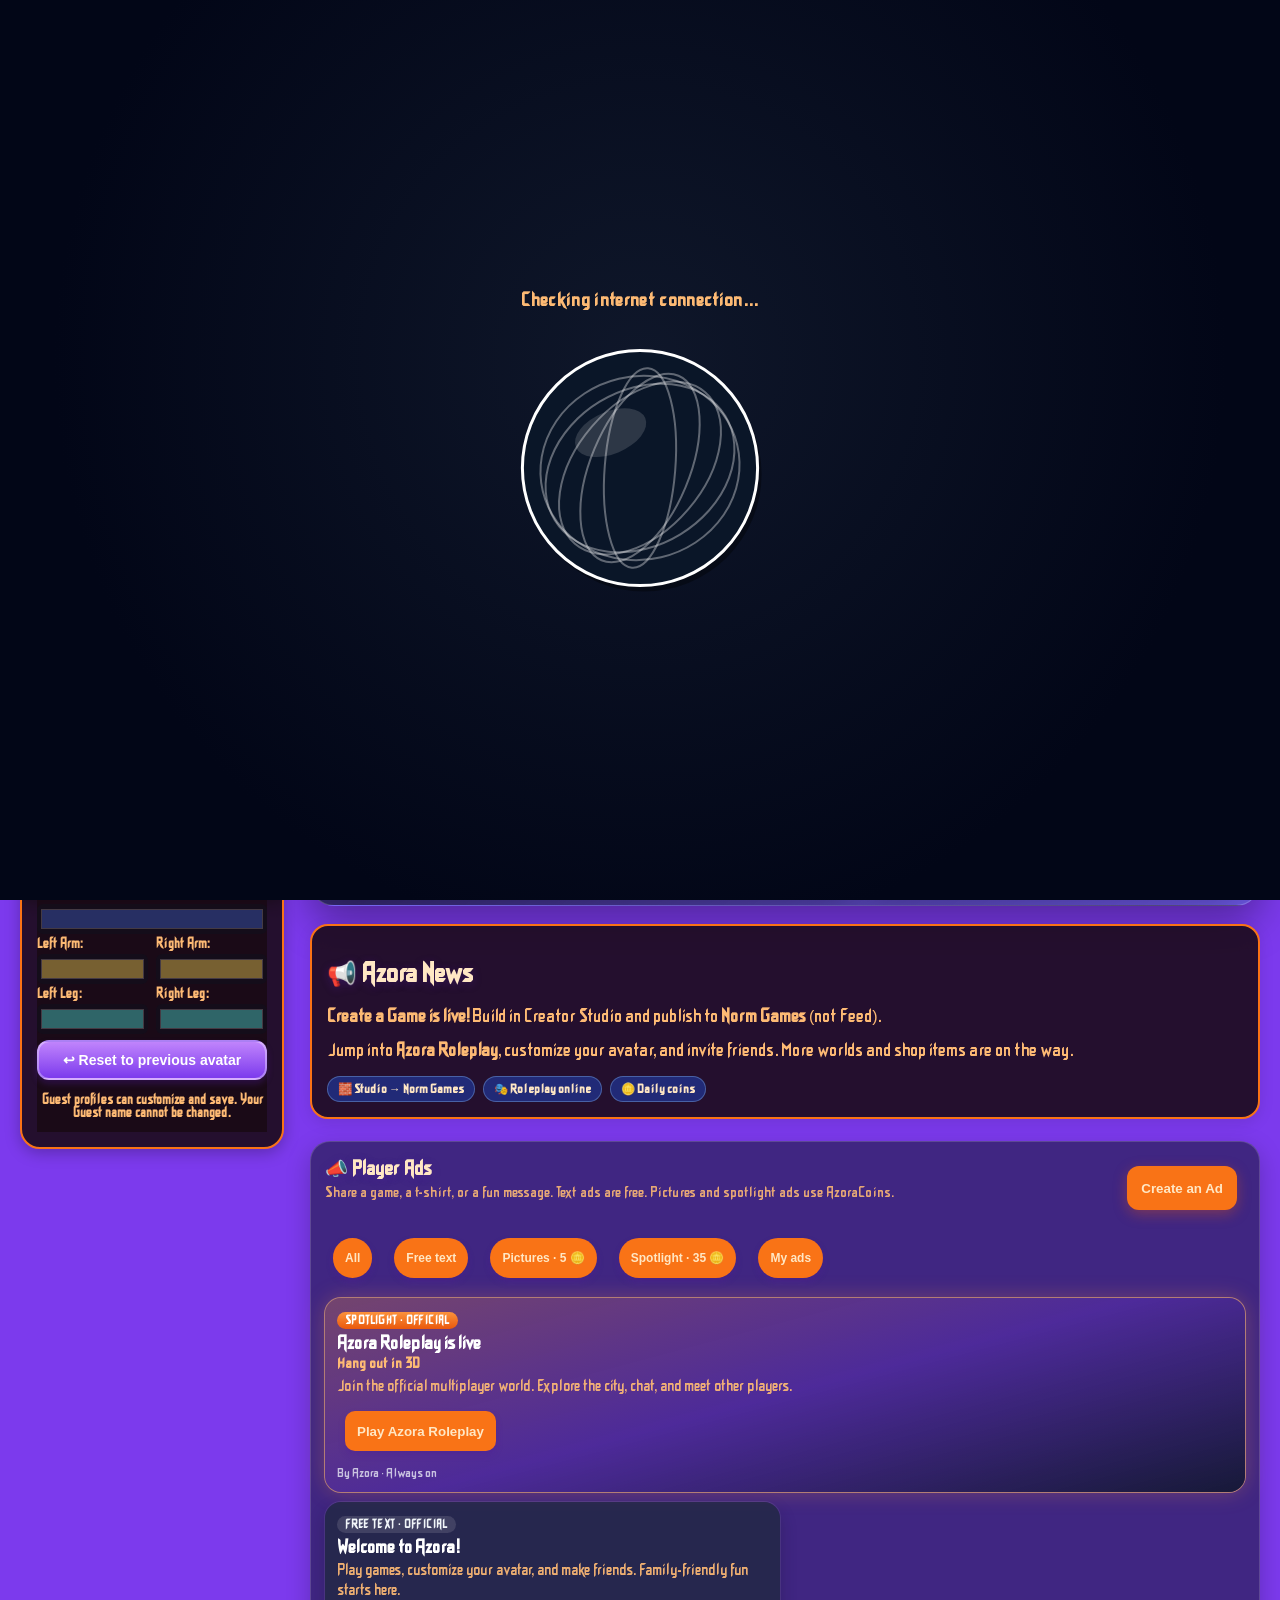
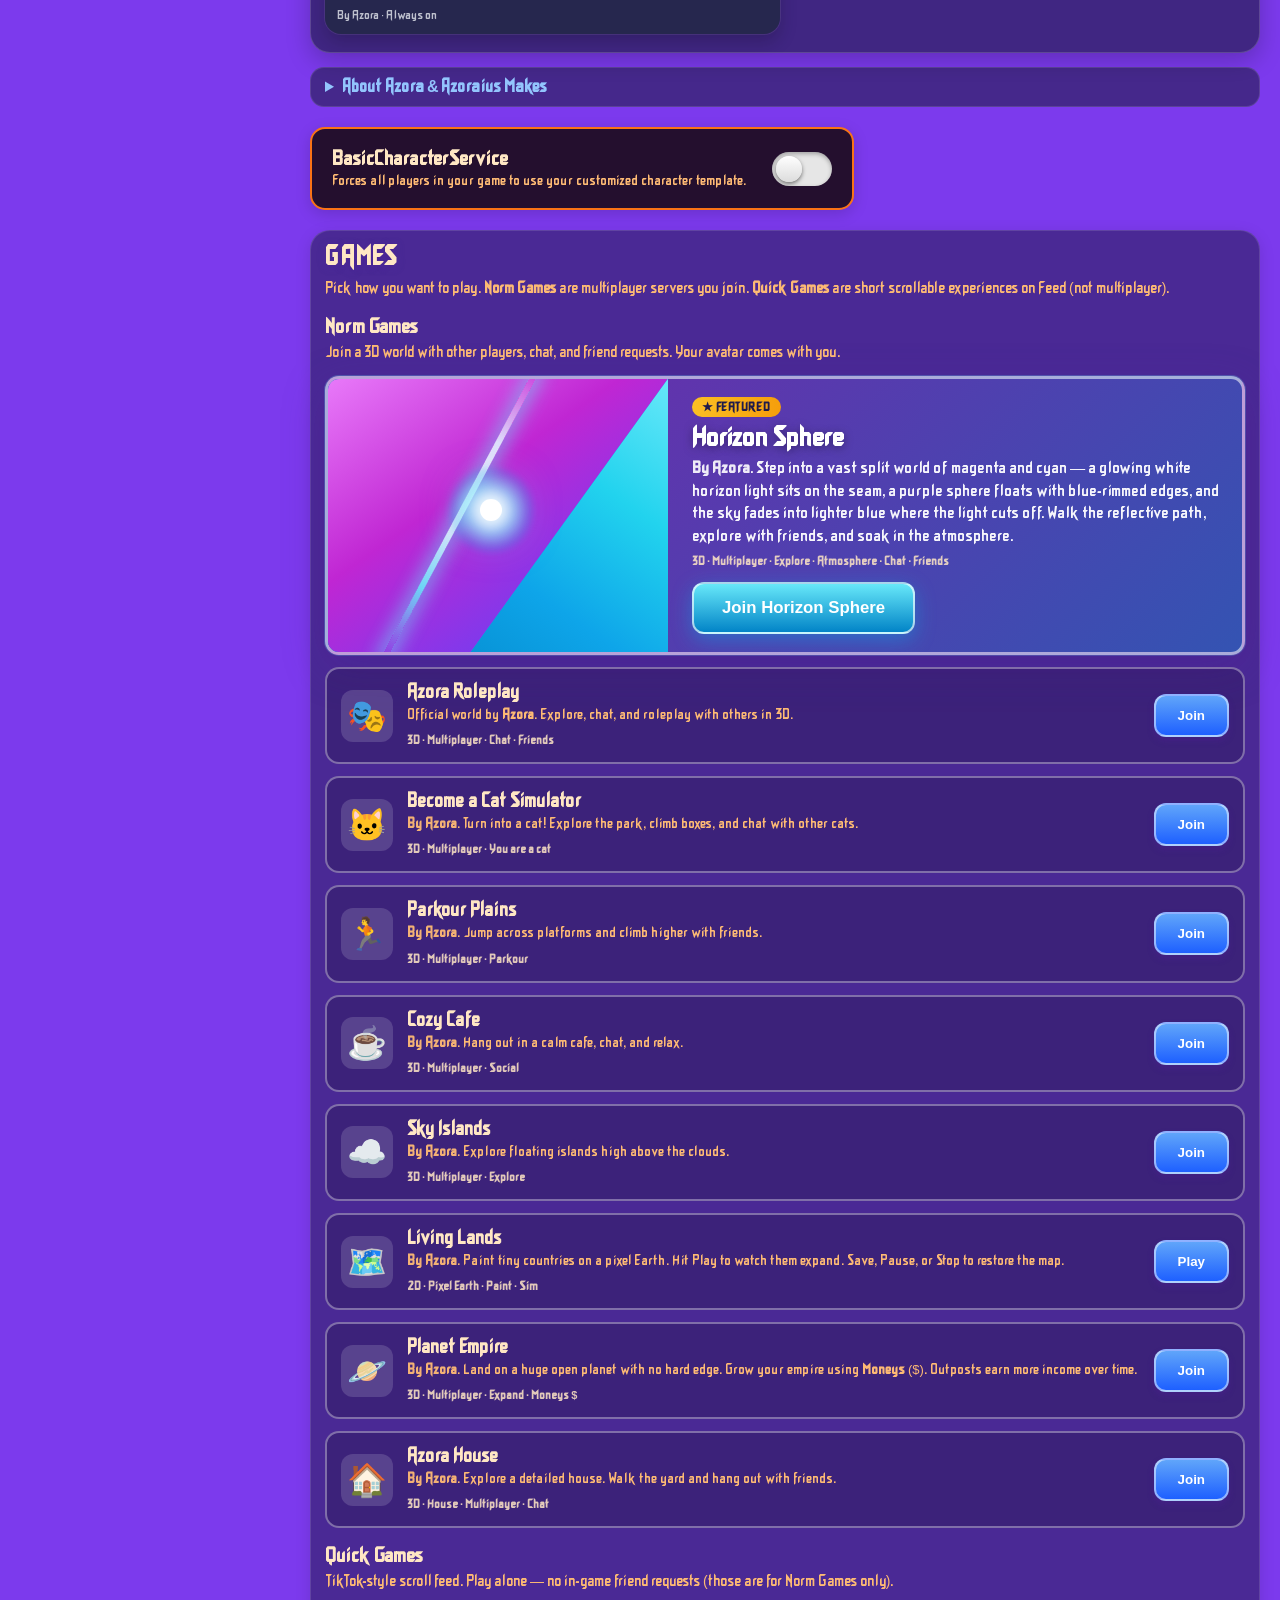
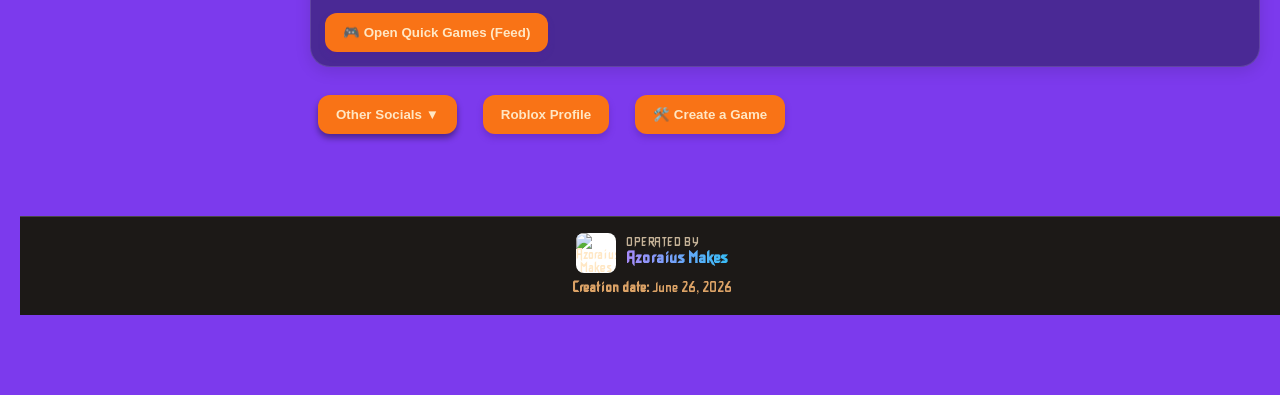
==== commit dcabfa6c: "Add files via upload" ====
--- a/index.html
+++ b/index.html
@@ -1693,7 +1693,7 @@
 
 <!-- Optional: trained Aturius brain (export from Azora account → Settings → Export code files) -->
 <script src="aturius-training-pack.js"></script>
-<script src="script.js?v=72.64"></script>
+<script src="script.js?v=72.66"></script>
 <script src="political-earth-data.js?v=72.24"></script>
 <script src="political-earth-hd.js?v=72.24"></script>
 <script src="political-earth-hyper.js?v=72.26"></script>
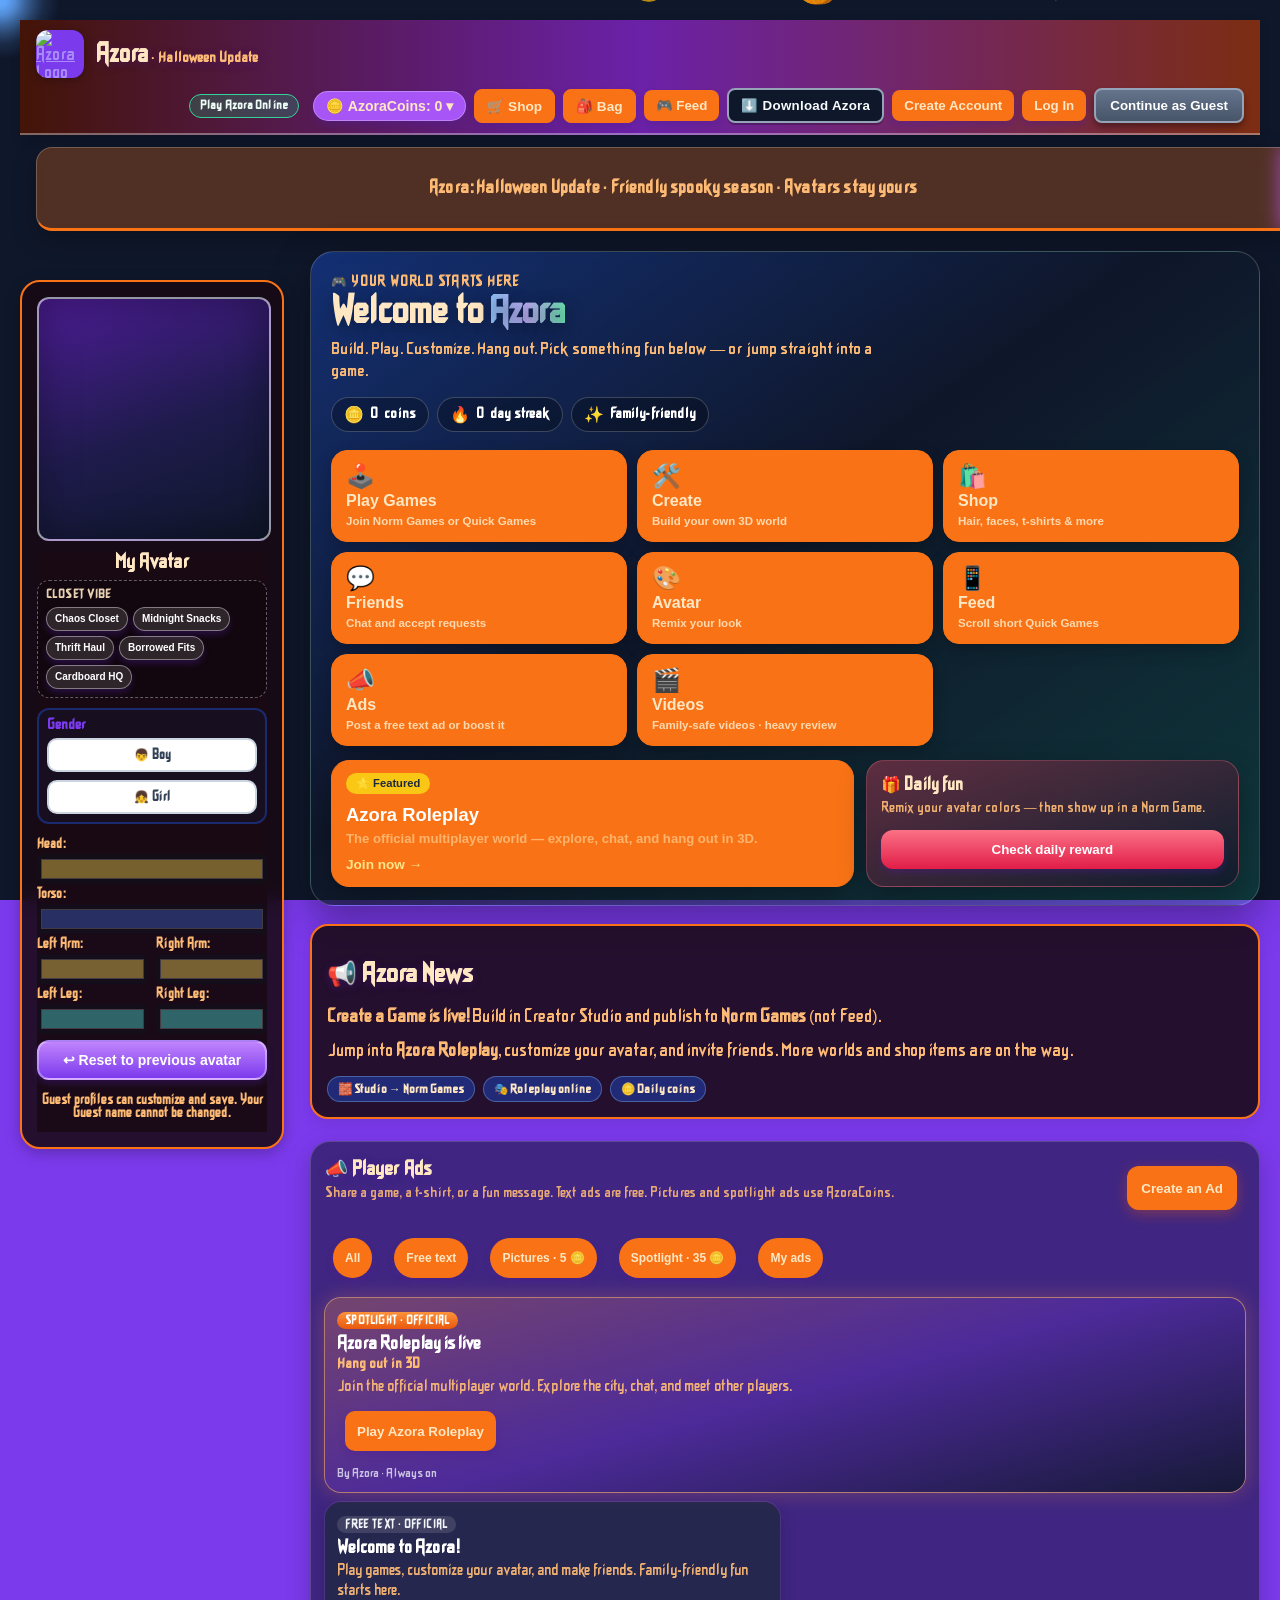
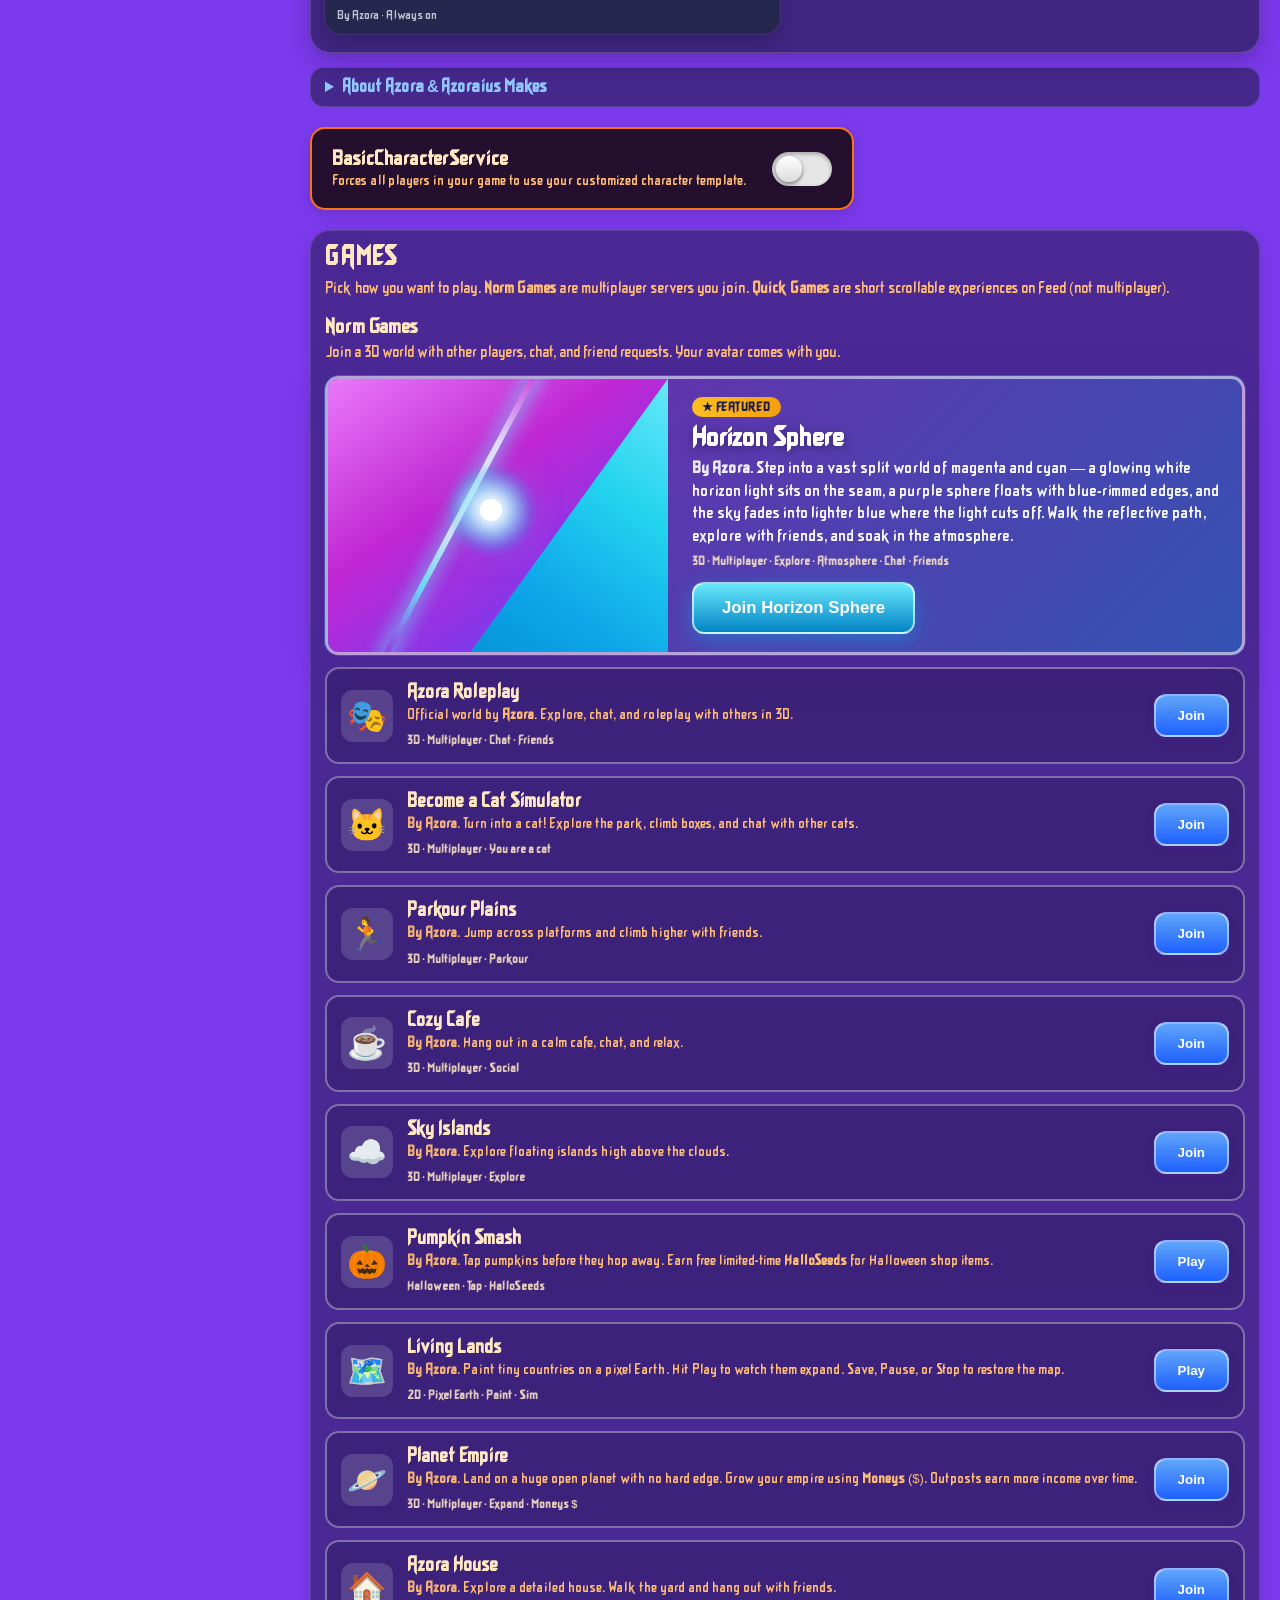
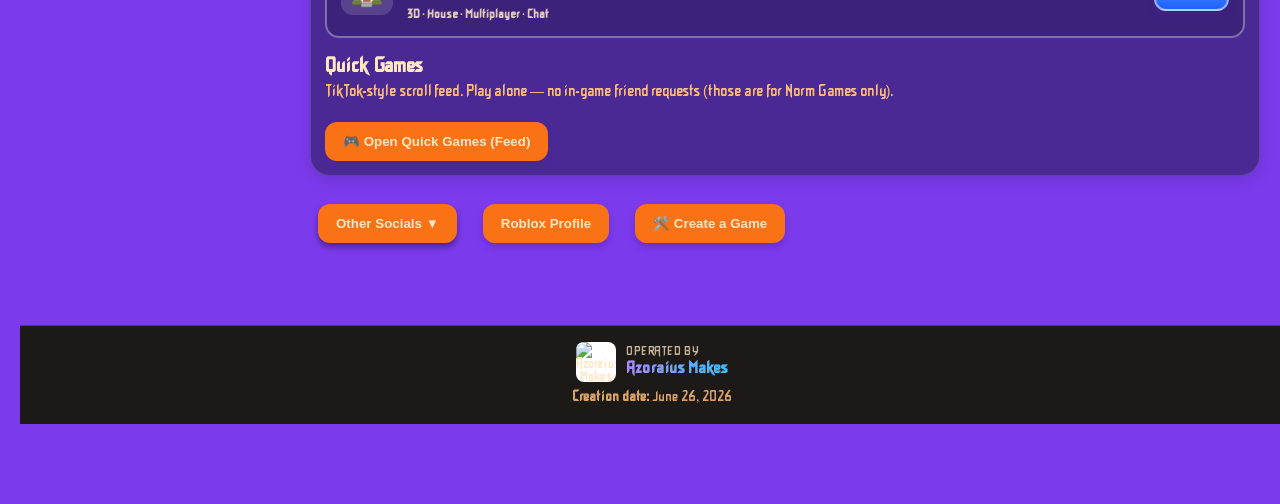
==== commit 70c437e2: "Add files via upload" ====
--- a/index.html
+++ b/index.html
@@ -13,7 +13,7 @@
     <link rel="manifest" href="manifest-azora.json">
     <link rel="apple-touch-icon" href="logo.jpg?v=70.2">
     <link rel="icon" href="logo.jpg?v=70.2">
-    <link rel="stylesheet" href="style.css?v=72.34">
+    <link rel="stylesheet" href="style.css?v=72.35">
     <script src="https://cdnjs.cloudflare.com/ajax/libs/three.js/r128/three.min.js"></script>
 </head>
 <body>
@@ -536,6 +536,9 @@
                 <div class="coins-drop-row"><span>Balance</span><strong><span id="coinsDropBalance">0</span> 🪙</strong></div>
                 <button type="button" class="coins-drop-item coins-drop-buy" onclick="openBuyAzoraCoins(); closeCoinsDropdown();">Buy AzoraCoins</button>
                 <button type="button" class="coins-drop-item" onclick="openPendingCoins()">Pending AzoraCoins <span id="coinsDropPending">0</span></button>
+                <div class="coins-drop-row"><span>HalloCoins</span><strong><span id="halloCoinBalance">0</span> 🎃</strong></div>
+                <div class="coins-drop-row"><span>HalloSeeds</span><strong><span id="halloSeedBalance">0</span> 🌱</strong></div>
+                <button type="button" class="coins-drop-item" onclick="openHalloConvert(); closeCoinsDropdown();">Convert coins</button>
                 <button type="button" class="coins-drop-item" onclick="openMarketplace(); closeCoinsDropdown();">Open Shop</button>
                 <button type="button" class="coins-drop-item" onclick="openCreateAd(); closeCoinsDropdown();">Create an Ad</button>
                 <button type="button" class="coins-drop-item" onclick="openInventory(); closeCoinsDropdown();">Open Inventory</button>
@@ -857,6 +860,15 @@
                     <span class="norm-game-meta">3D · Multiplayer · Explore</span>
                 </div>
                 <button type="button" class="norm-join-btn" onclick="joinNormGame('sky-islands')">Join</button>
+            </article>
+            <article class="norm-game-card" data-game-id="pumpkin-smash">
+                <div class="norm-game-icon">🎃</div>
+                <div class="norm-game-info">
+                    <h4>Pumpkin Smash</h4>
+                    <p><span class="by-creator">By Azora</span>. Tap pumpkins before they hop away. Earn free limited-time <strong>HalloSeeds</strong> for Halloween shop items.</p>
+                    <span class="norm-game-meta">Halloween · Tap · HalloSeeds</span>
+                </div>
+                <button type="button" class="norm-join-btn" onclick="openPumpkinSmash()">Play</button>
             </article>
             <article class="norm-game-card" data-game-id="living-lands">
                 <div class="norm-game-icon">🗺️</div>
@@ -1693,7 +1705,7 @@
 
 <!-- Optional: trained Aturius brain (export from Azora account → Settings → Export code files) -->
 <script src="aturius-training-pack.js"></script>
-<script src="script.js?v=72.66"></script>
+<script src="script.js?v=72.67"></script>
 <script src="political-earth-data.js?v=72.24"></script>
 <script src="political-earth-hd.js?v=72.24"></script>
 <script src="political-earth-hyper.js?v=72.26"></script>
@@ -1744,6 +1756,7 @@
                     <option value="hair">Hair</option>
                     <option value="faces">Faces</option>
                     <option value="shirts">T-Shirts</option>
+                    <option value="halloween">Halloween</option>
                 </select>
             </label>
             <button type="button" id="uploadTShirtBtn" class="market-upload-btn" style="display:none;" onclick="openCreateTShirt()">📤 Upload T-Shirt (Free · 0 🪙)</button>
@@ -1767,6 +1780,28 @@
         <p id="aturiusMarketHint" style="display:none;text-align:center;font-size:0.82rem;opacity:0.85;margin:0 0 8px;">Buy items here, then equip them in <strong>Aturius → Settings</strong>.</p>
         <div id="marketplaceList" class="market-list"></div>
         <button type="button" onclick="closeMarketplace()" style="width:100%;margin-top:12px;">Close</button>
+    </div>
+</div>
+
+<div id="halloConvertOverlay" class="overlay" style="display:none;">
+    <div class="popup" style="max-width:420px;text-align:left;">
+        <h2 style="text-align:center;">Convert coins</h2>
+        <p class="settings-hint">HalloCoins are event coins. You can keep them as long as you like. After Nov 2, 2026 you can still hold them; the only extra action is converting to AzoraCoins if you want.</p>
+        <p>AzoraCoins: <strong id="convAz">0</strong> · HalloCoins: <strong id="convHallo">0</strong> · HalloSeeds: <strong id="convSeeds">0</strong></p>
+        <label>Amount <input id="halloConvertAmt" class="settings-input" type="number" min="1" value="1"></label>
+        <button type="button" onclick="convertAzoraToHallo()">AzoraCoins → HalloCoins</button>
+        <button type="button" onclick="convertHalloToAzora()">HalloCoins → AzoraCoins</button>
+        <button type="button" onclick="closeHalloConvert()" style="width:100%;margin-top:8px;">Close</button>
+    </div>
+</div>
+
+<div id="pumpkinSmashOverlay" class="overlay" style="display:none;">
+    <div class="popup" style="max-width:min(520px,96vw);text-align:center;">
+        <h2>Pumpkin Smash</h2>
+        <p id="pumpkinSmashHud">Time 30 · Smashed 0 · Seeds 0</p>
+        <canvas id="pumpkinSmashCanvas" width="480" height="280" style="width:100%;background:#1a0b24;border-radius:12px;touch-action:none;"></canvas>
+        <button type="button" onclick="startPumpkinSmash()">Start</button>
+        <button type="button" onclick="closePumpkinSmash()">Close</button>
     </div>
 </div>
 
@@ -1781,6 +1816,7 @@
                     <option value="hair">Hair</option>
                     <option value="faces">Faces</option>
                     <option value="shirts">T-Shirts</option>
+                    <option value="halloween">Halloween</option>
                 </select>
             </label>
         </div>
--- a/style.css
+++ b/style.css
@@ -8023,3 +8023,25 @@
 html.halloween #avatar3d-canvas * {
     font-family: inherit;
 }
+.market-thumb-3d {
+    width: 72px;
+    height: 72px;
+    perspective: 240px;
+    margin: 0 auto 8px;
+}
+.market-thumb-3d > * {
+    width: 100%;
+    height: 100%;
+    animation: marketSpin 4.5s linear infinite;
+    transform-style: preserve-3d;
+}
+.market-thumb-cube.hallo {
+    border-radius: 16px;
+    background: conic-gradient(from 20deg, #f97316, #7c2d12, #a855f7, #f97316);
+    box-shadow: inset 0 0 0 3px #fdba74;
+}
+@keyframes marketSpin {
+    from { transform: rotateY(0deg) rotateX(8deg); }
+    to { transform: rotateY(360deg) rotateX(8deg); }
+}
+#pumpkinSmashCanvas { cursor: pointer; }
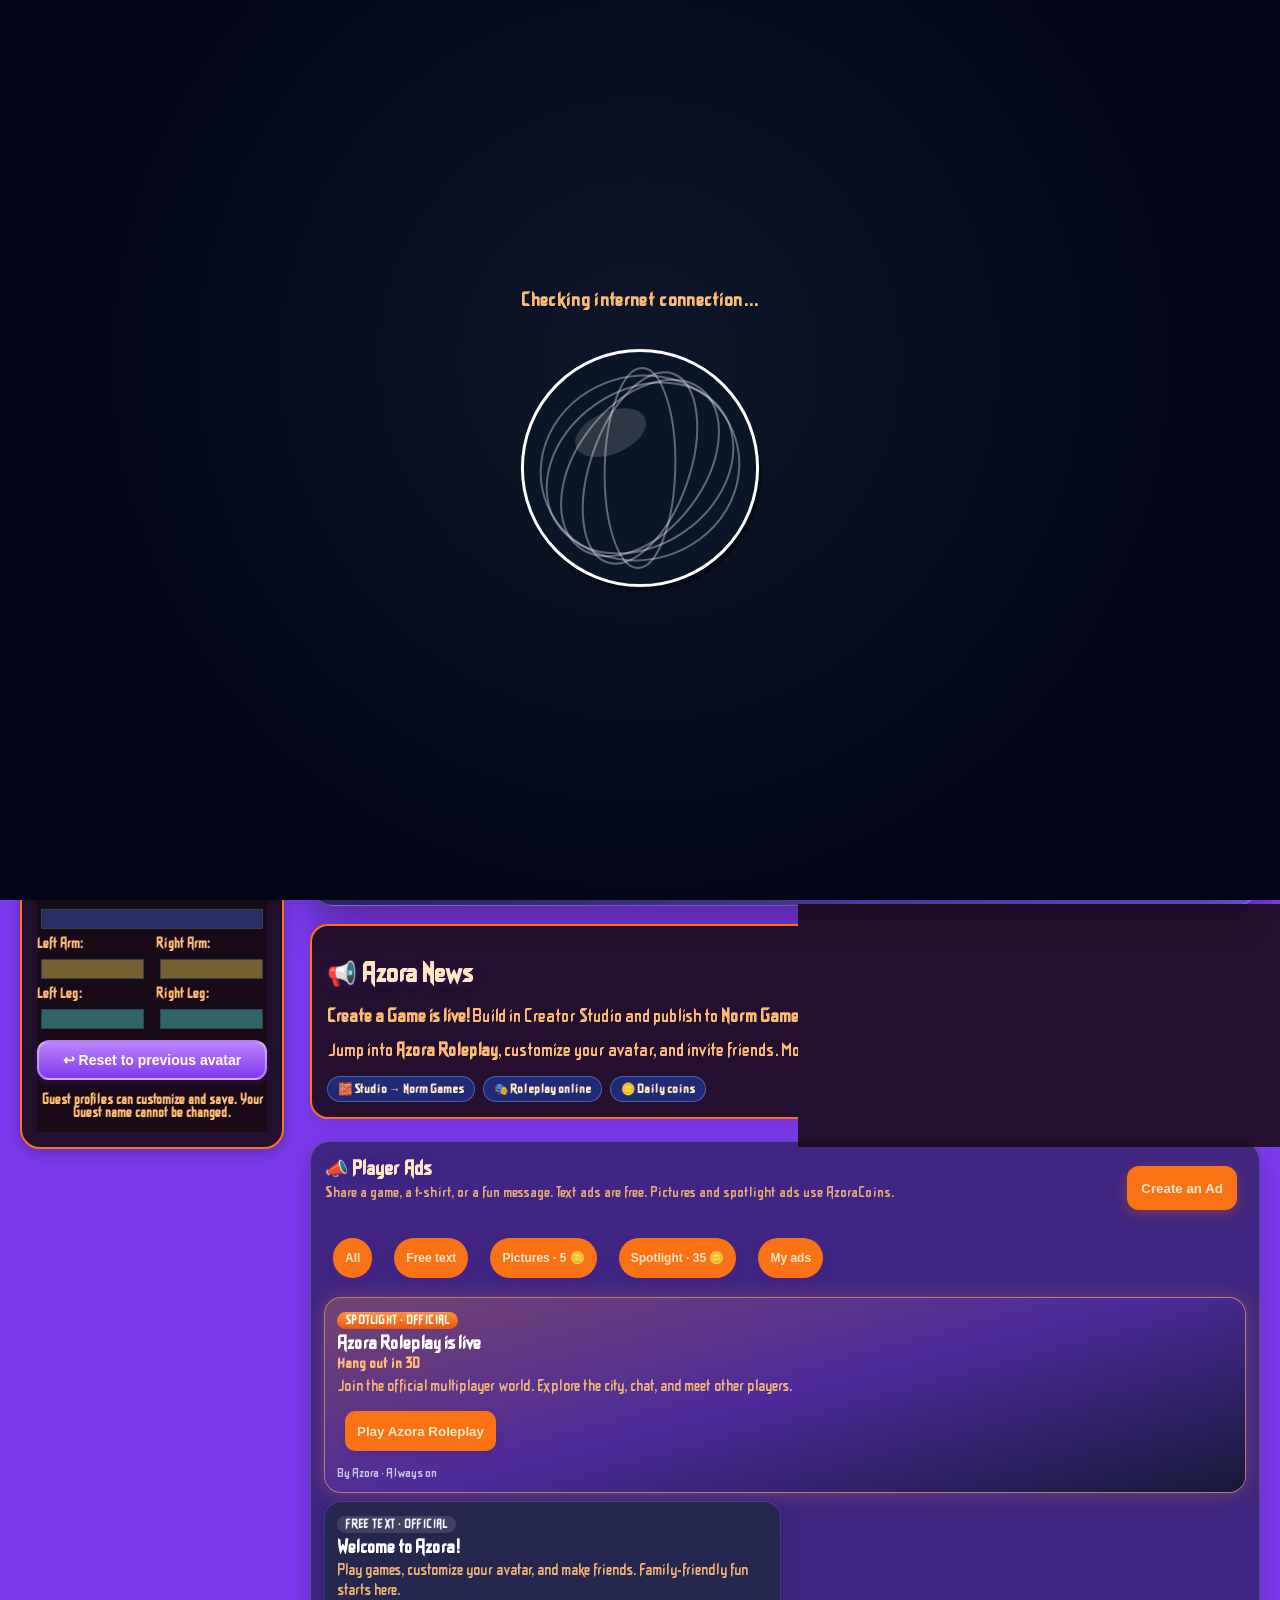
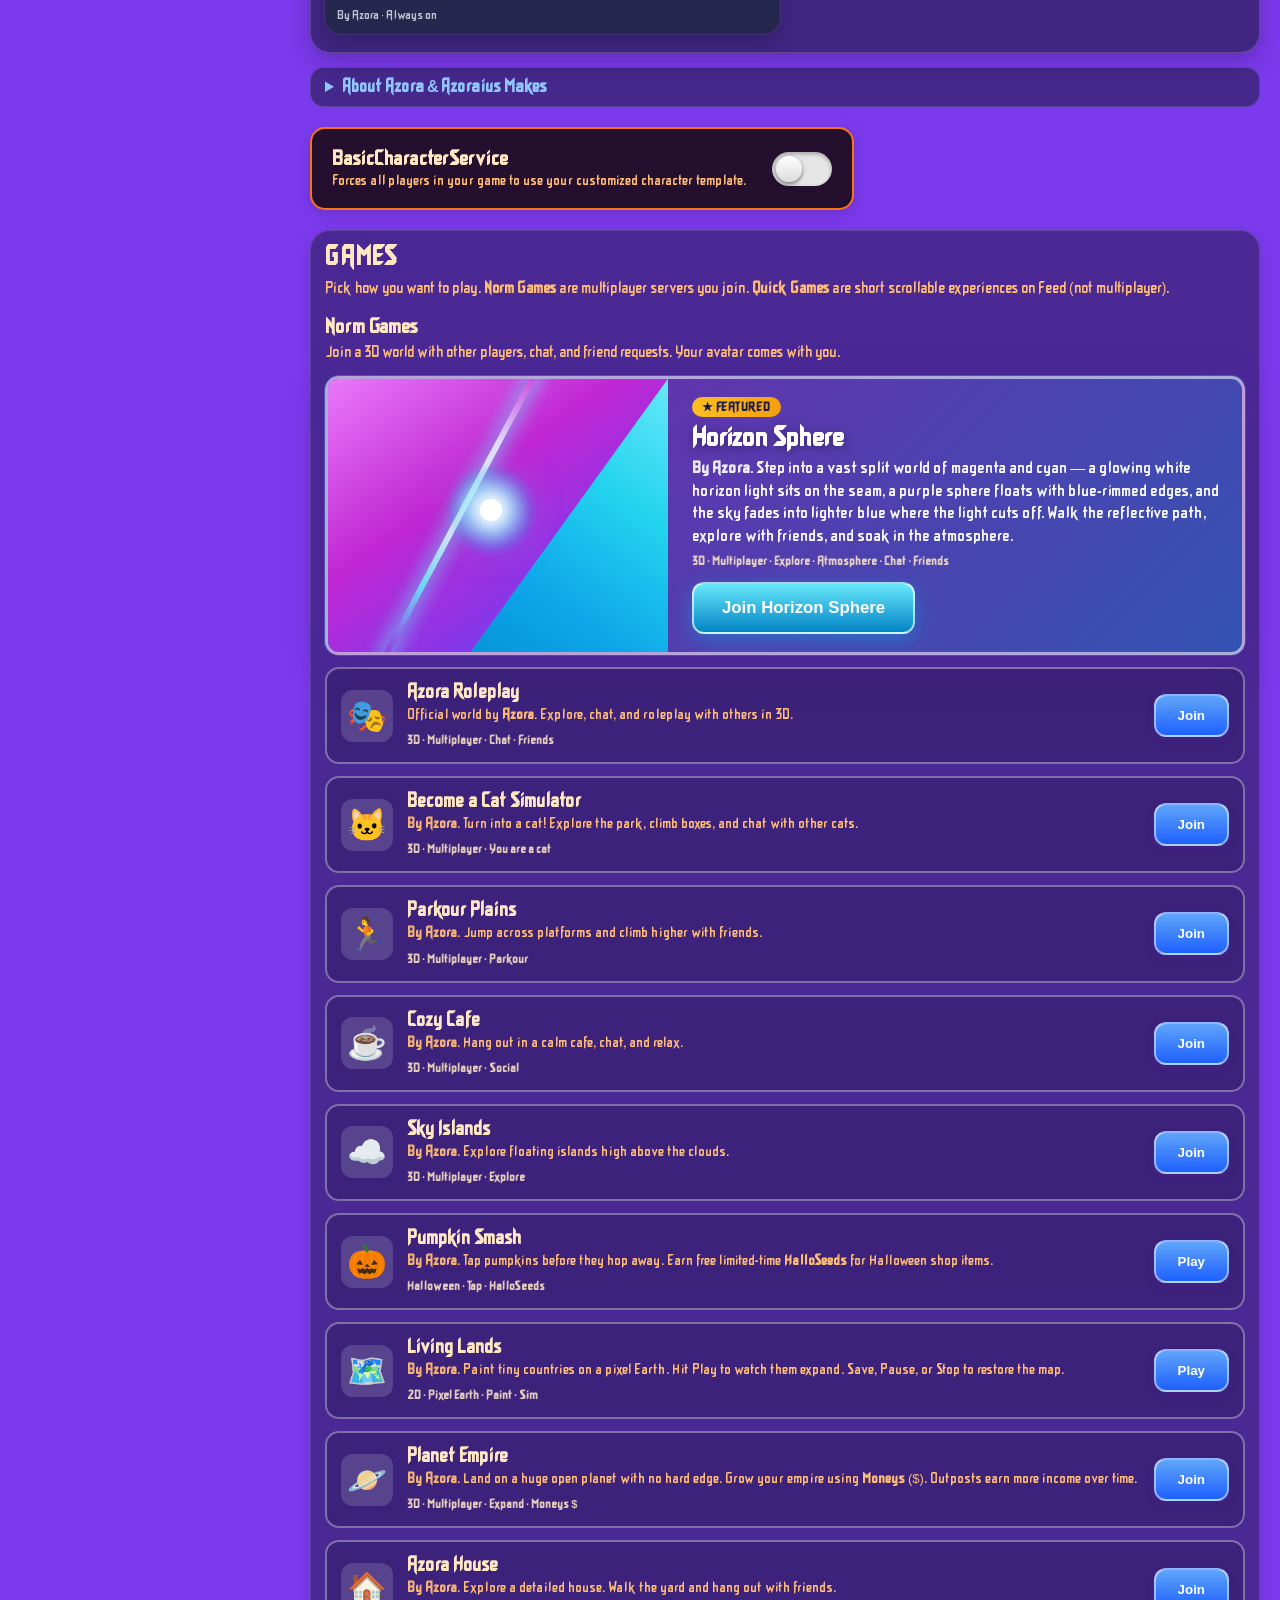
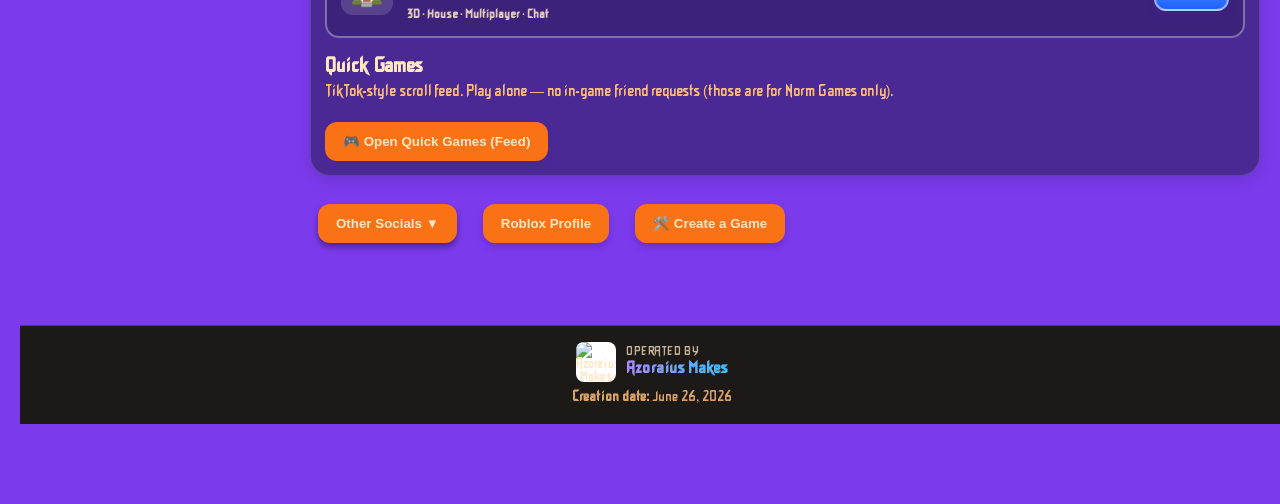
==== commit 0306a43b: "Add files via upload" ====
--- a/index.html
+++ b/index.html
@@ -1705,7 +1705,7 @@
 
 <!-- Optional: trained Aturius brain (export from Azora account → Settings → Export code files) -->
 <script src="aturius-training-pack.js"></script>
-<script src="script.js?v=72.67"></script>
+<script src="script.js?v=72.68"></script>
 <script src="political-earth-data.js?v=72.24"></script>
 <script src="political-earth-hd.js?v=72.24"></script>
 <script src="political-earth-hyper.js?v=72.26"></script>
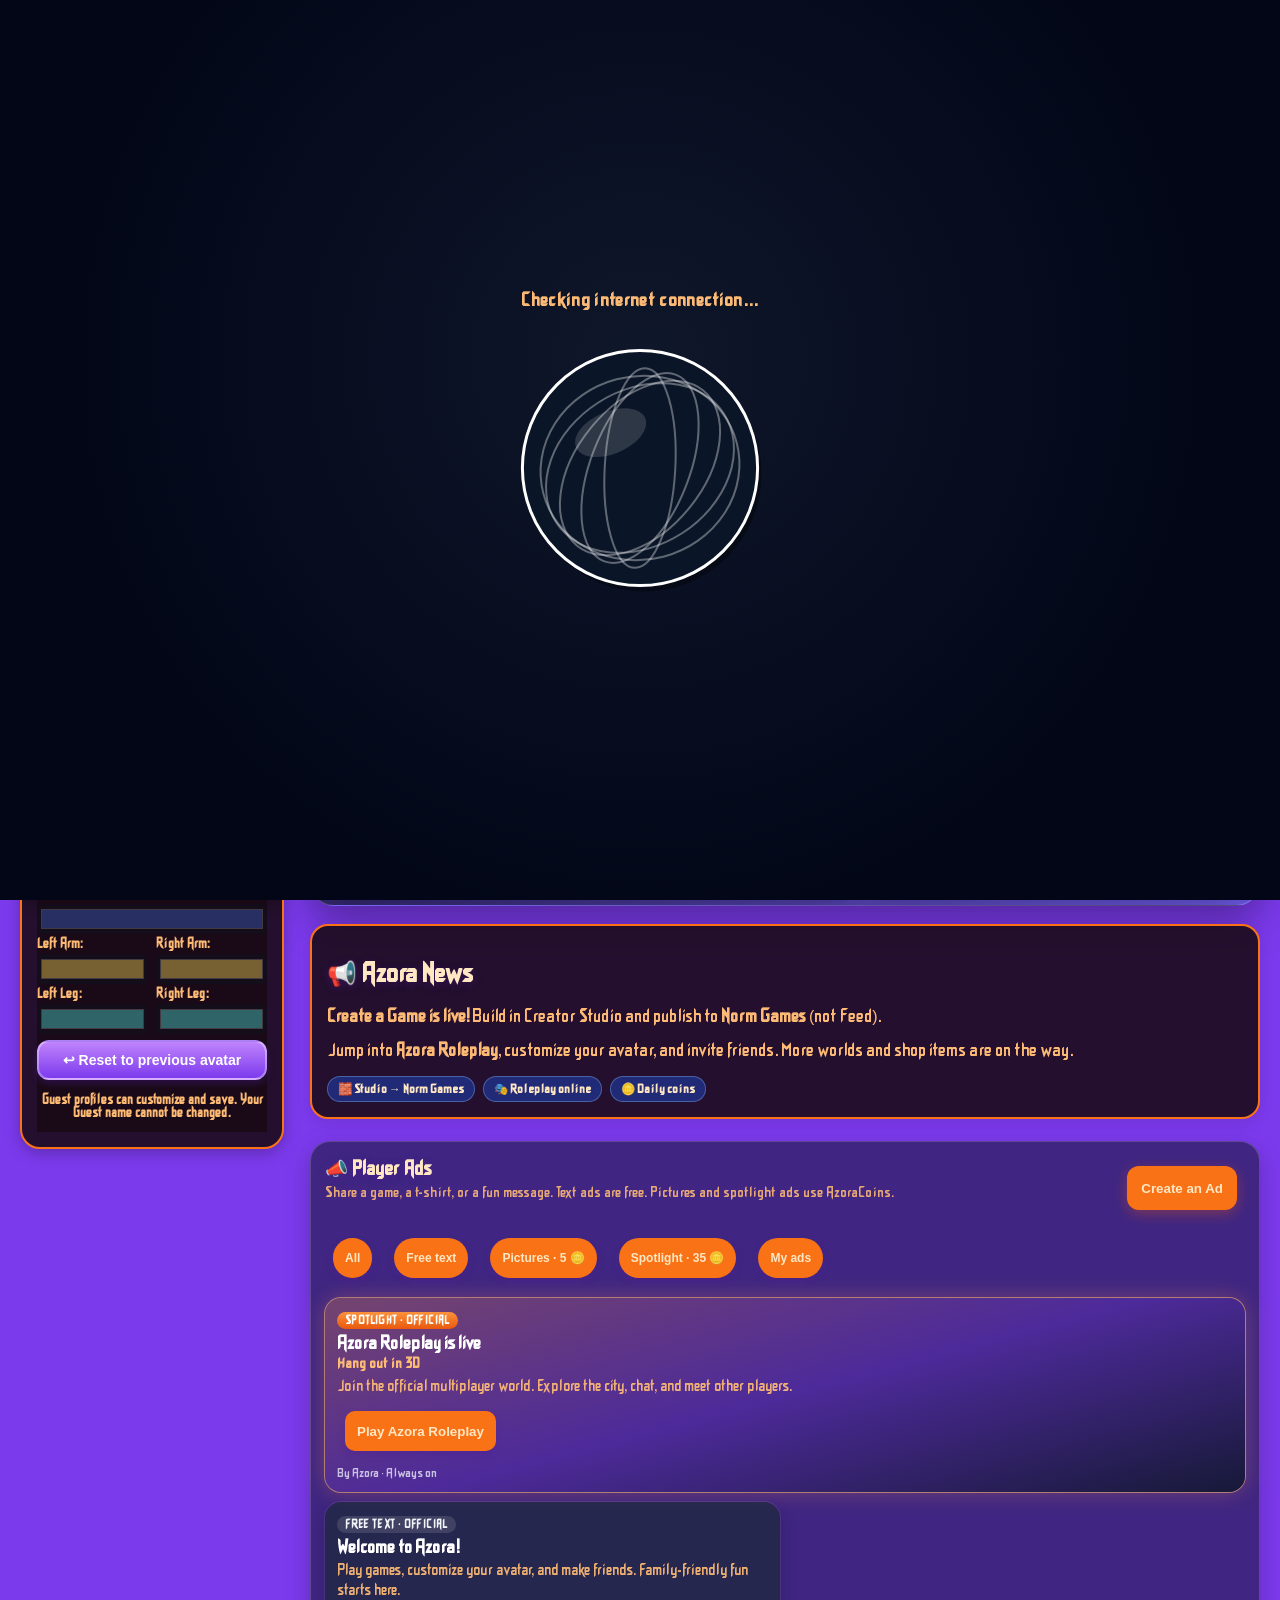
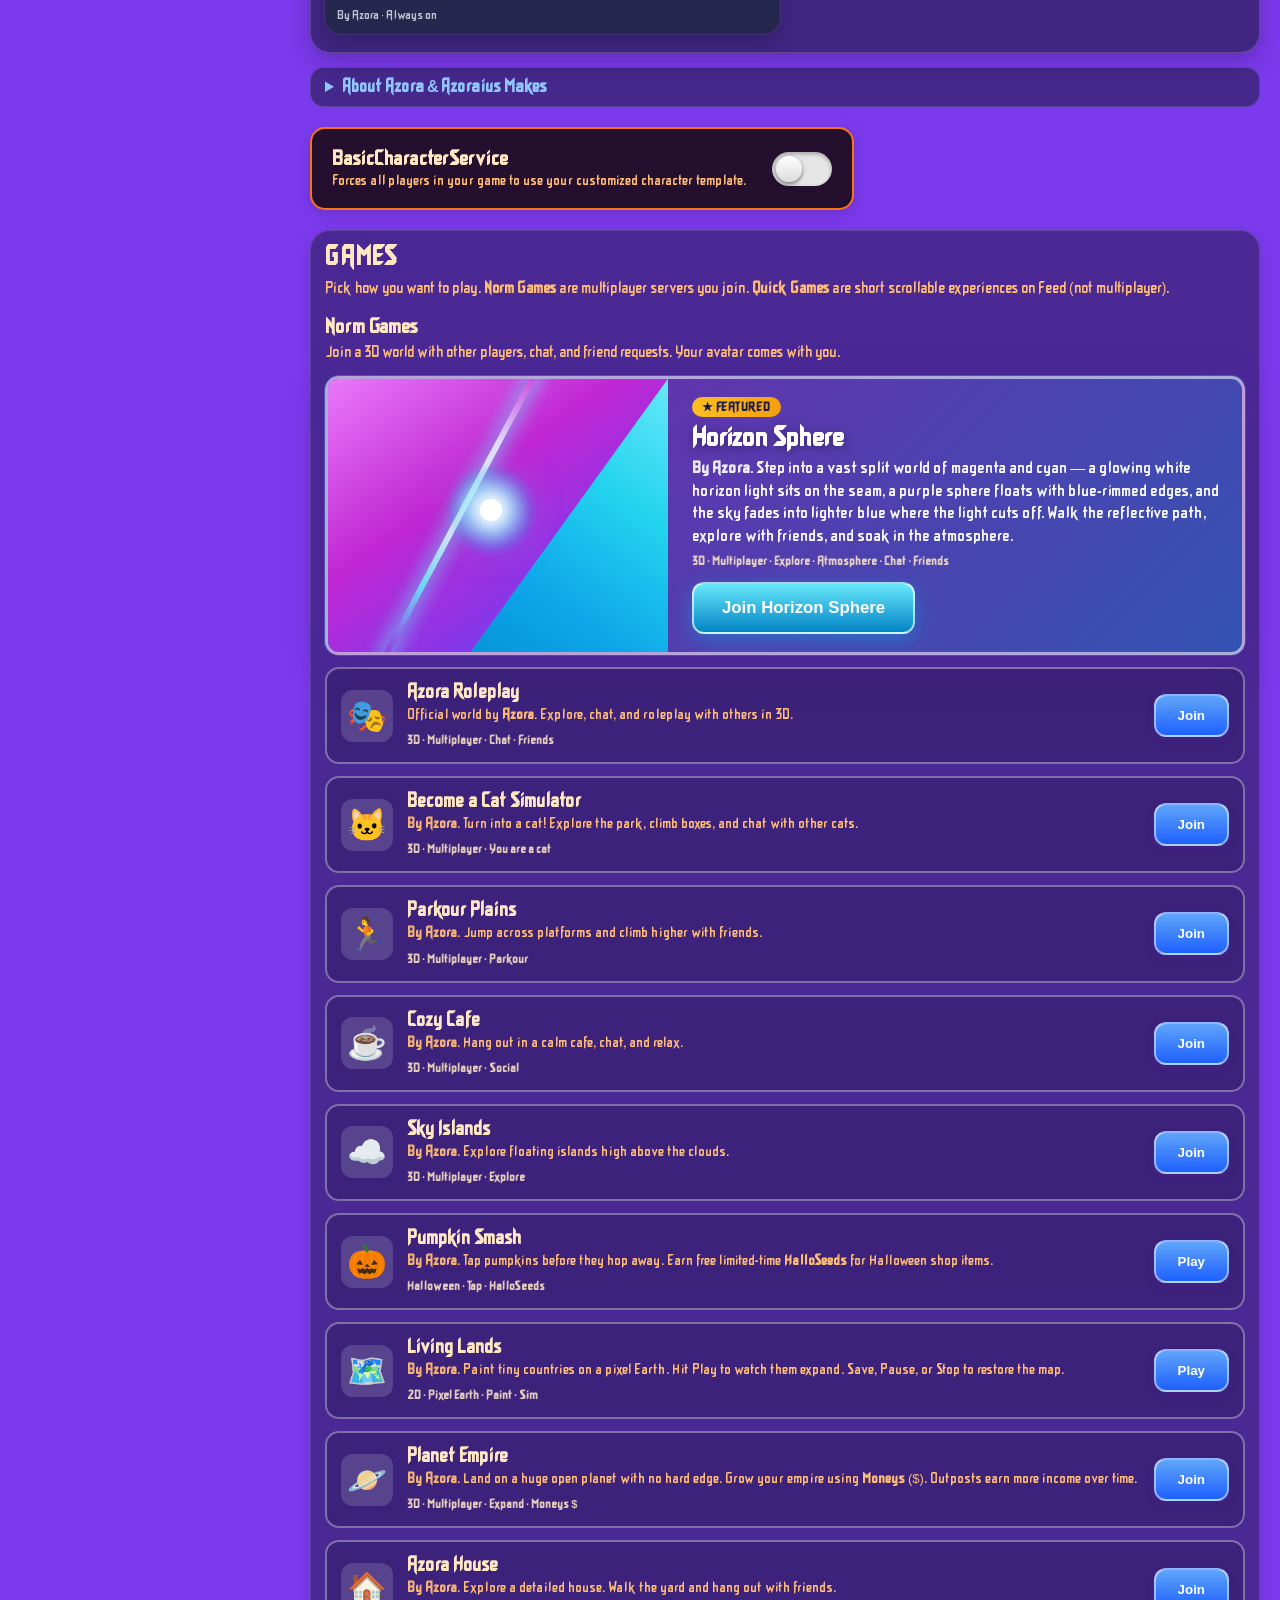
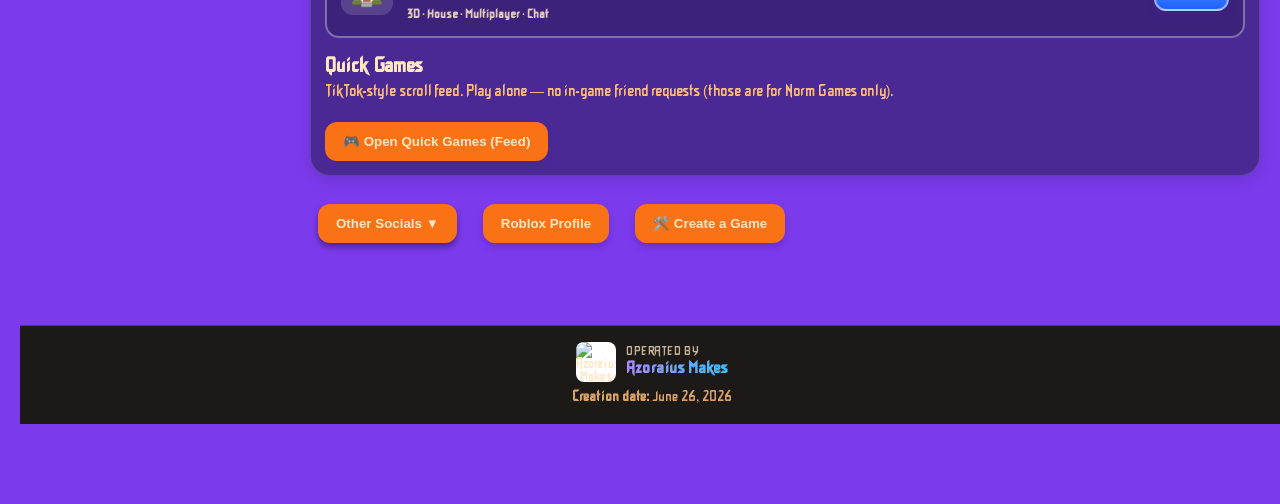
==== commit e4308fd2: "Add files via upload" ====
--- a/index.html
+++ b/index.html
@@ -1705,7 +1705,7 @@
 
 <!-- Optional: trained Aturius brain (export from Azora account → Settings → Export code files) -->
 <script src="aturius-training-pack.js"></script>
-<script src="script.js?v=72.68"></script>
+<script src="script.js?v=72.69"></script>
 <script src="political-earth-data.js?v=72.24"></script>
 <script src="political-earth-hd.js?v=72.24"></script>
 <script src="political-earth-hyper.js?v=72.26"></script>
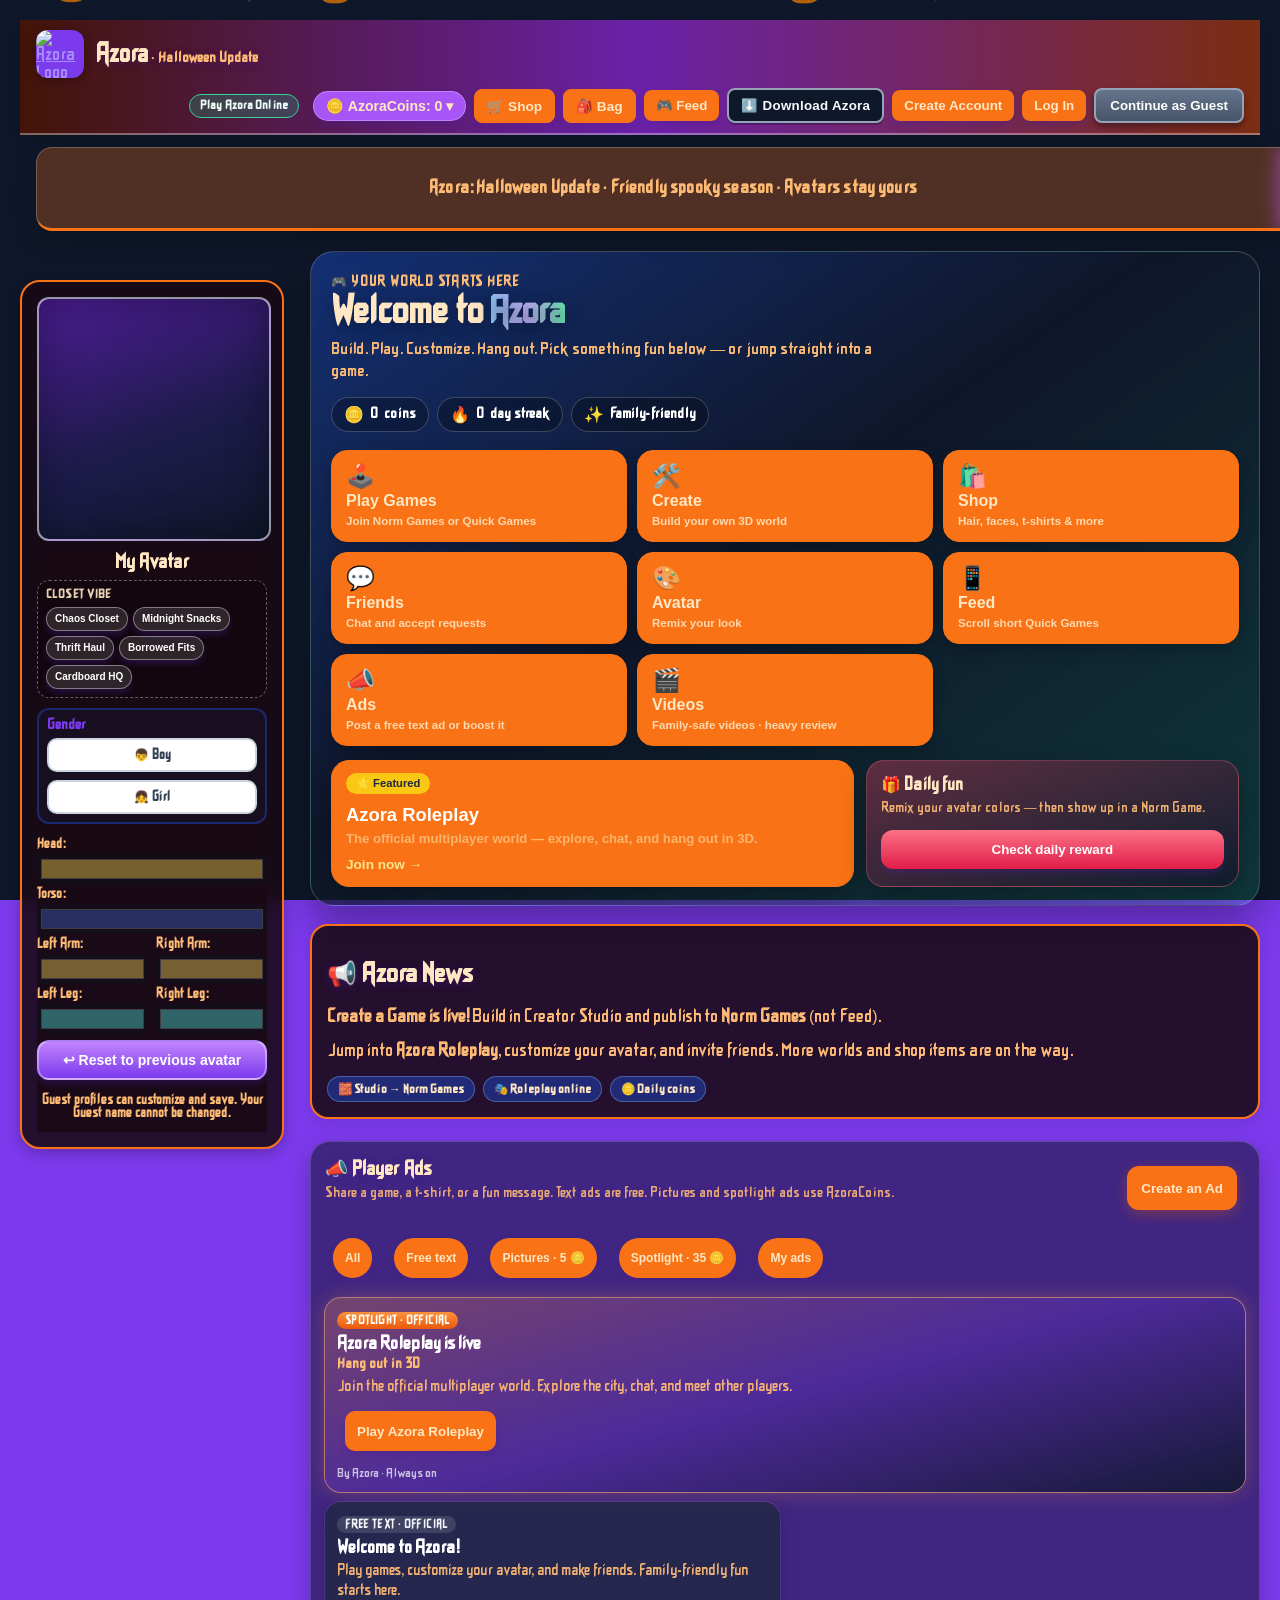
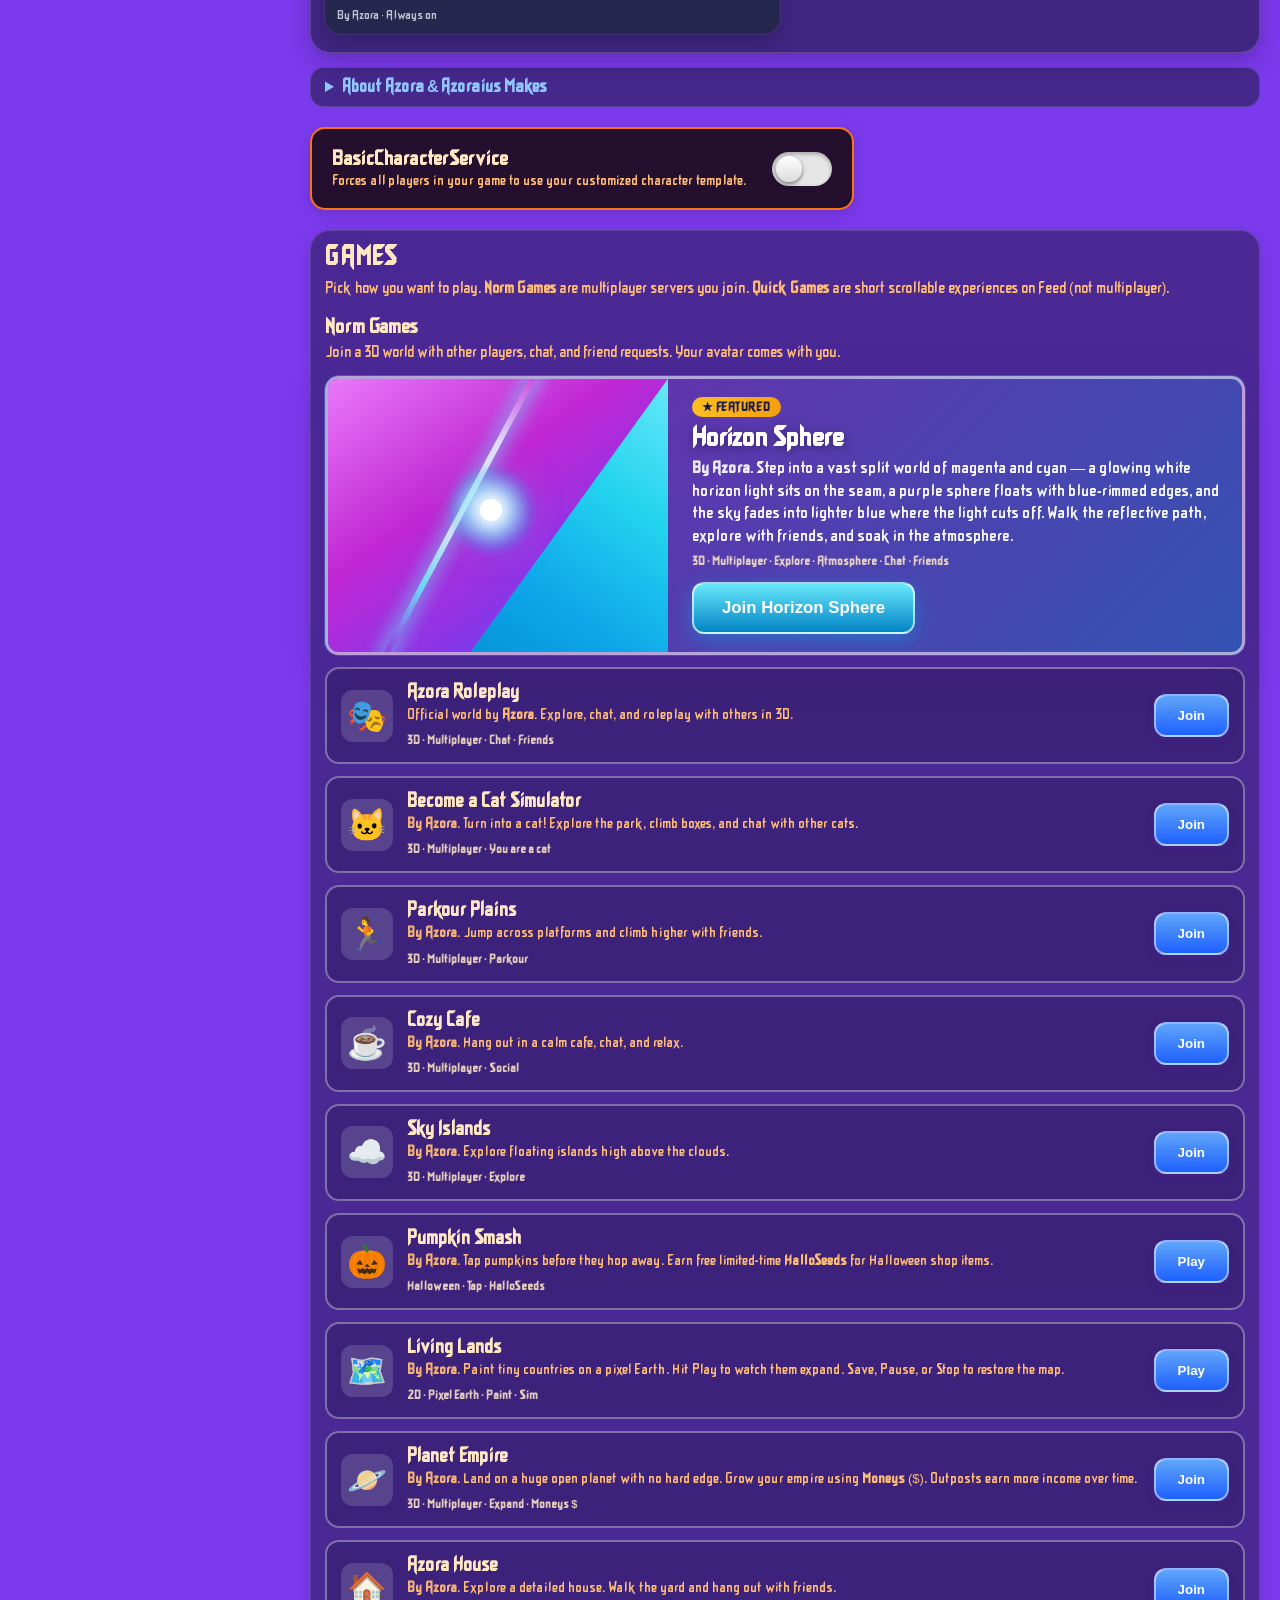
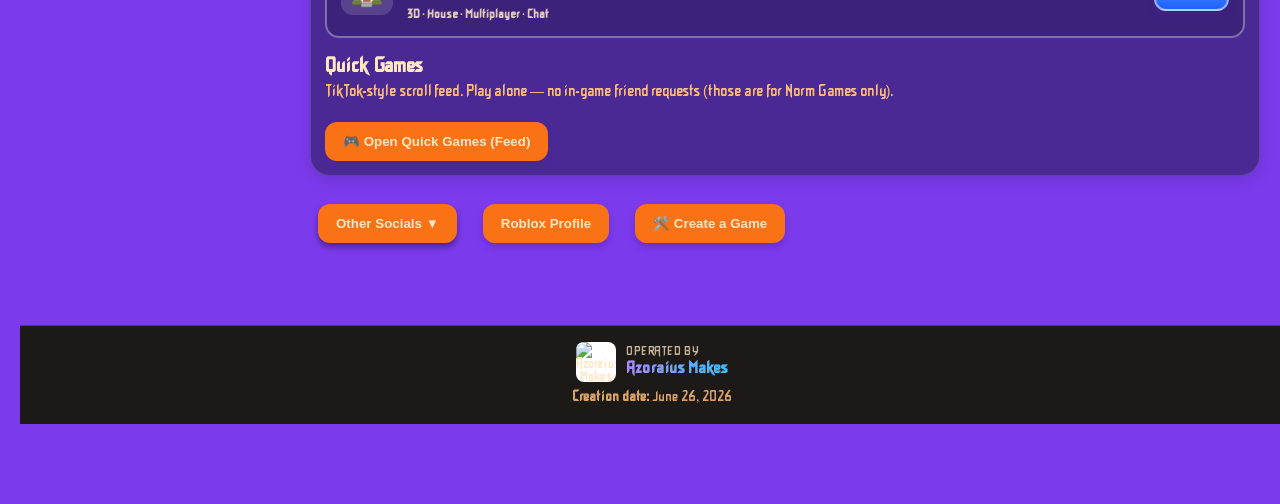
==== commit 44f47f74: "Add files via upload" ====
--- a/index.html
+++ b/index.html
@@ -13,7 +13,7 @@
     <link rel="manifest" href="manifest-azora.json">
     <link rel="apple-touch-icon" href="logo.jpg?v=70.2">
     <link rel="icon" href="logo.jpg?v=70.2">
-    <link rel="stylesheet" href="style.css?v=72.35">
+    <link rel="stylesheet" href="style.css?v=72.36">
     <script src="https://cdnjs.cloudflare.com/ajax/libs/three.js/r128/three.min.js"></script>
 </head>
 <body>
@@ -1705,7 +1705,7 @@
 
 <!-- Optional: trained Aturius brain (export from Azora account → Settings → Export code files) -->
 <script src="aturius-training-pack.js"></script>
-<script src="script.js?v=72.69"></script>
+<script src="script.js?v=72.70"></script>
 <script src="political-earth-data.js?v=72.24"></script>
 <script src="political-earth-hd.js?v=72.24"></script>
 <script src="political-earth-hyper.js?v=72.26"></script>
--- a/style.css
+++ b/style.css
@@ -8045,3 +8045,12 @@
     to { transform: rotateY(360deg) rotateX(8deg); }
 }
 #pumpkinSmashCanvas { cursor: pointer; }
+.market-spin-thumb {
+    width: 100%;
+    height: 100%;
+    border-radius: 14px;
+    background: linear-gradient(145deg, #f59e0b, #7c2d12);
+}
+.market-spin-thumb.girl { background: linear-gradient(145deg, #fb7185, #7c3aed); }
+.market-spin-thumb.boy { background: linear-gradient(145deg, #38bdf8, #1d4ed8); }
+.market-card .market-thumb-3d { margin-bottom: 8px; }
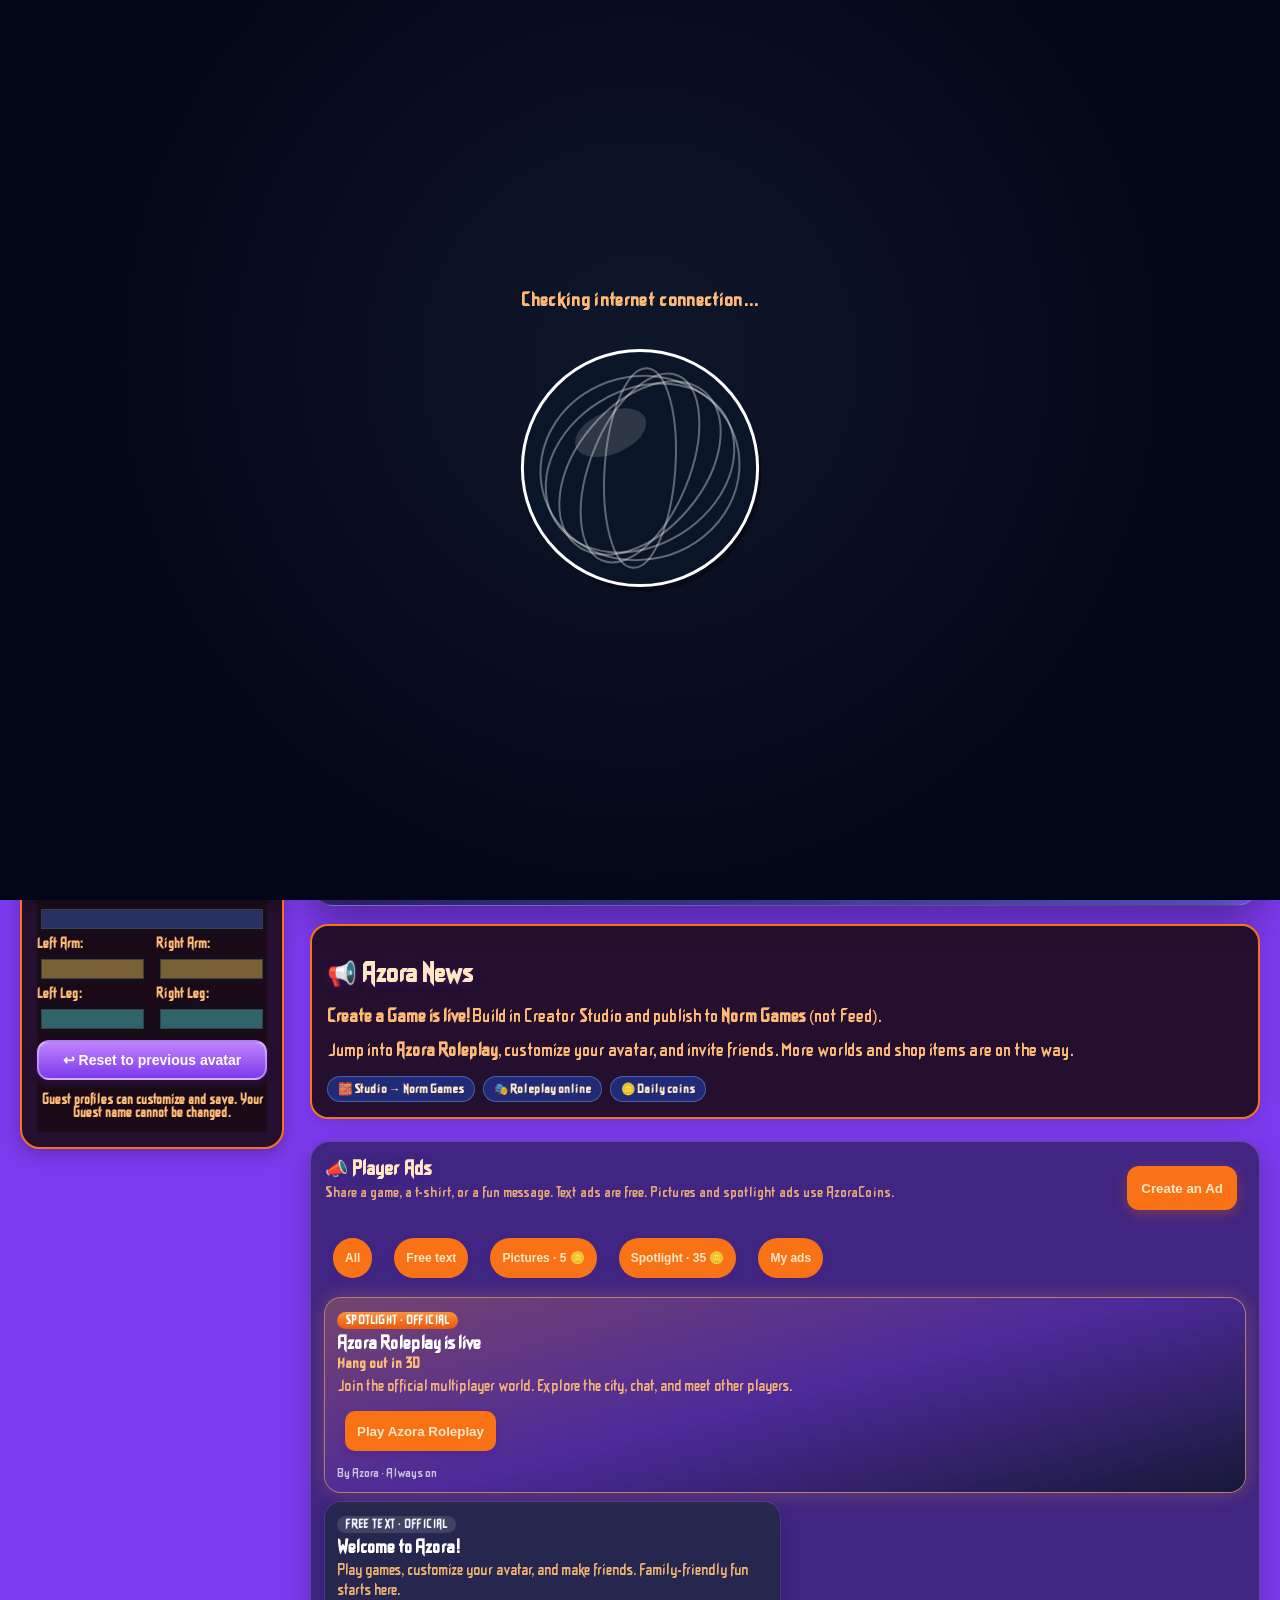
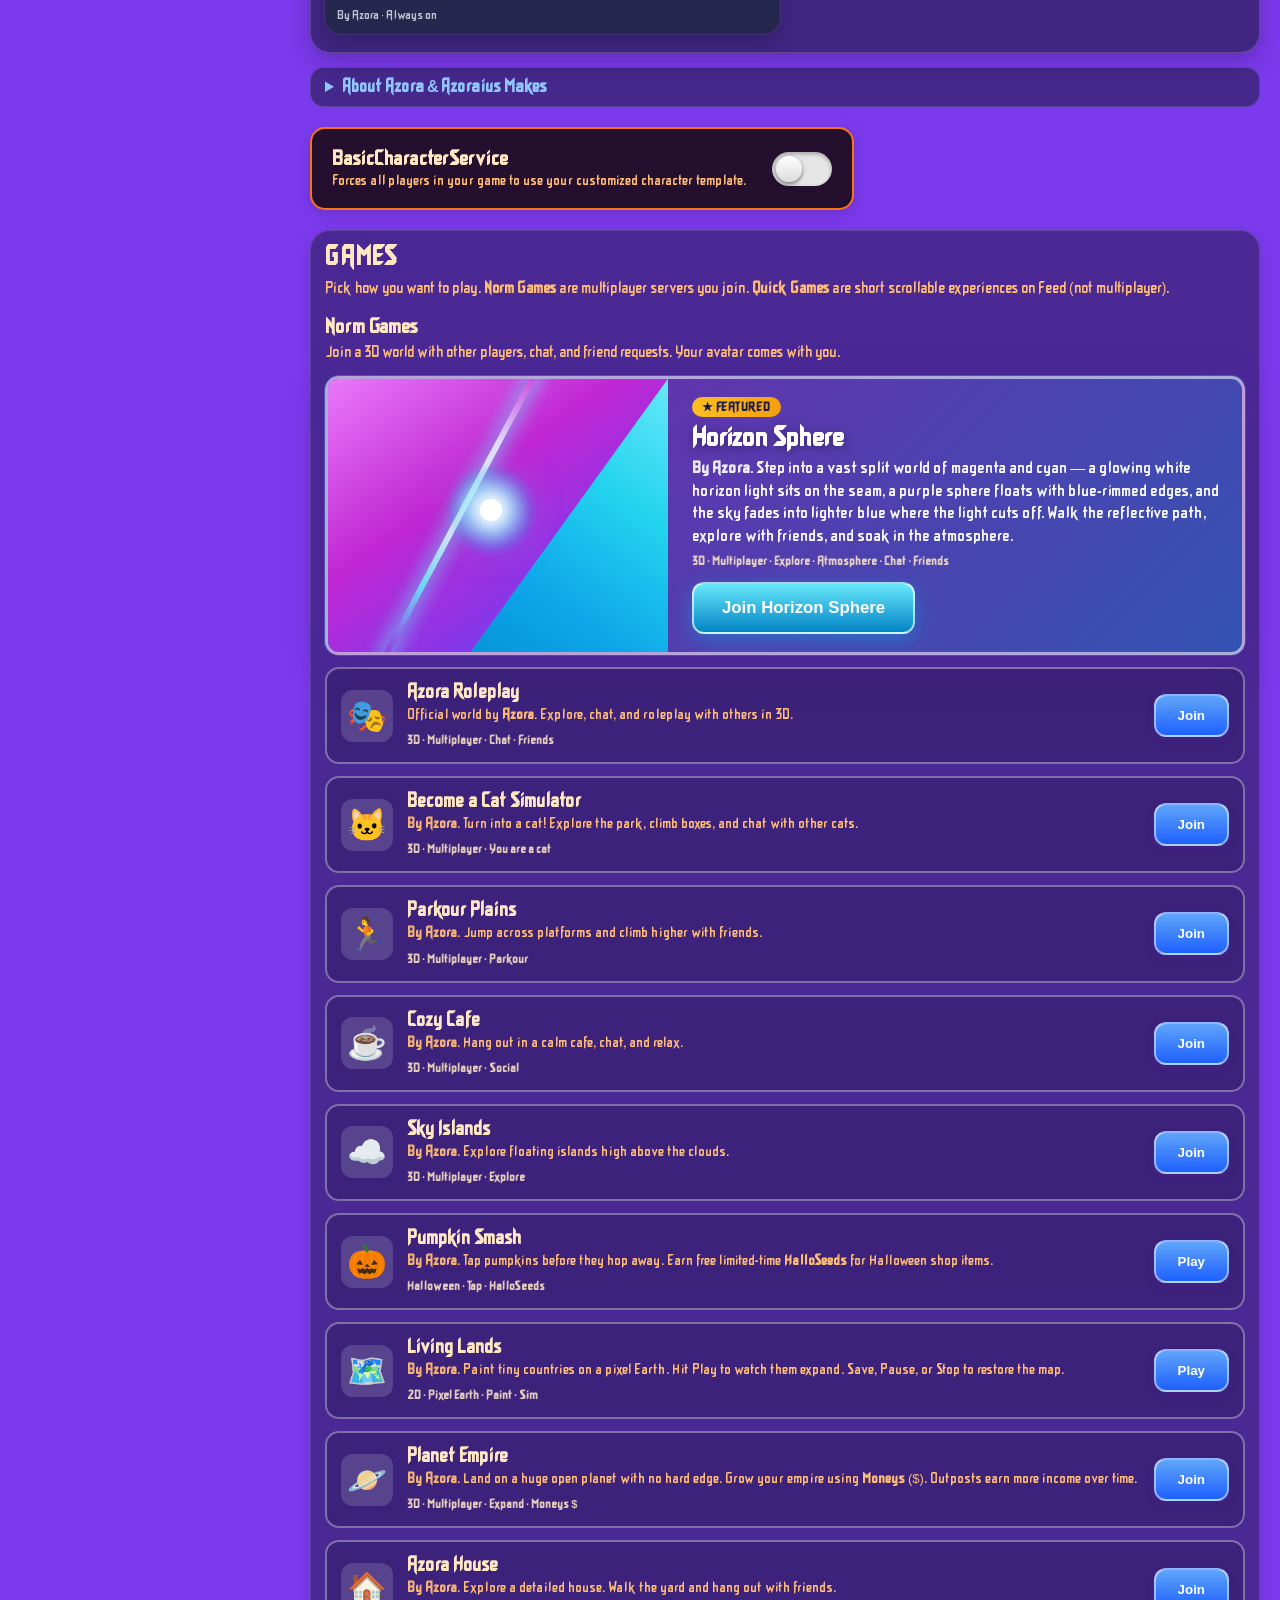
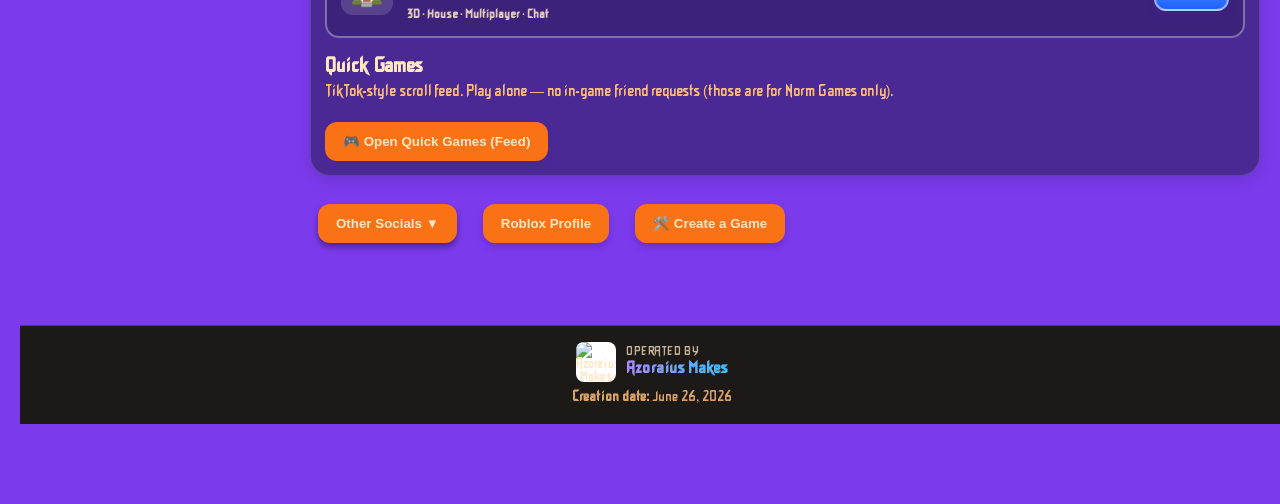
==== commit 894d612d: "Add files via upload" ====
--- a/index.html
+++ b/index.html
@@ -1705,7 +1705,7 @@
 
 <!-- Optional: trained Aturius brain (export from Azora account → Settings → Export code files) -->
 <script src="aturius-training-pack.js"></script>
-<script src="script.js?v=72.70"></script>
+<script src="script.js?v=72.71"></script>
 <script src="political-earth-data.js?v=72.24"></script>
 <script src="political-earth-hd.js?v=72.24"></script>
 <script src="political-earth-hyper.js?v=72.26"></script>
